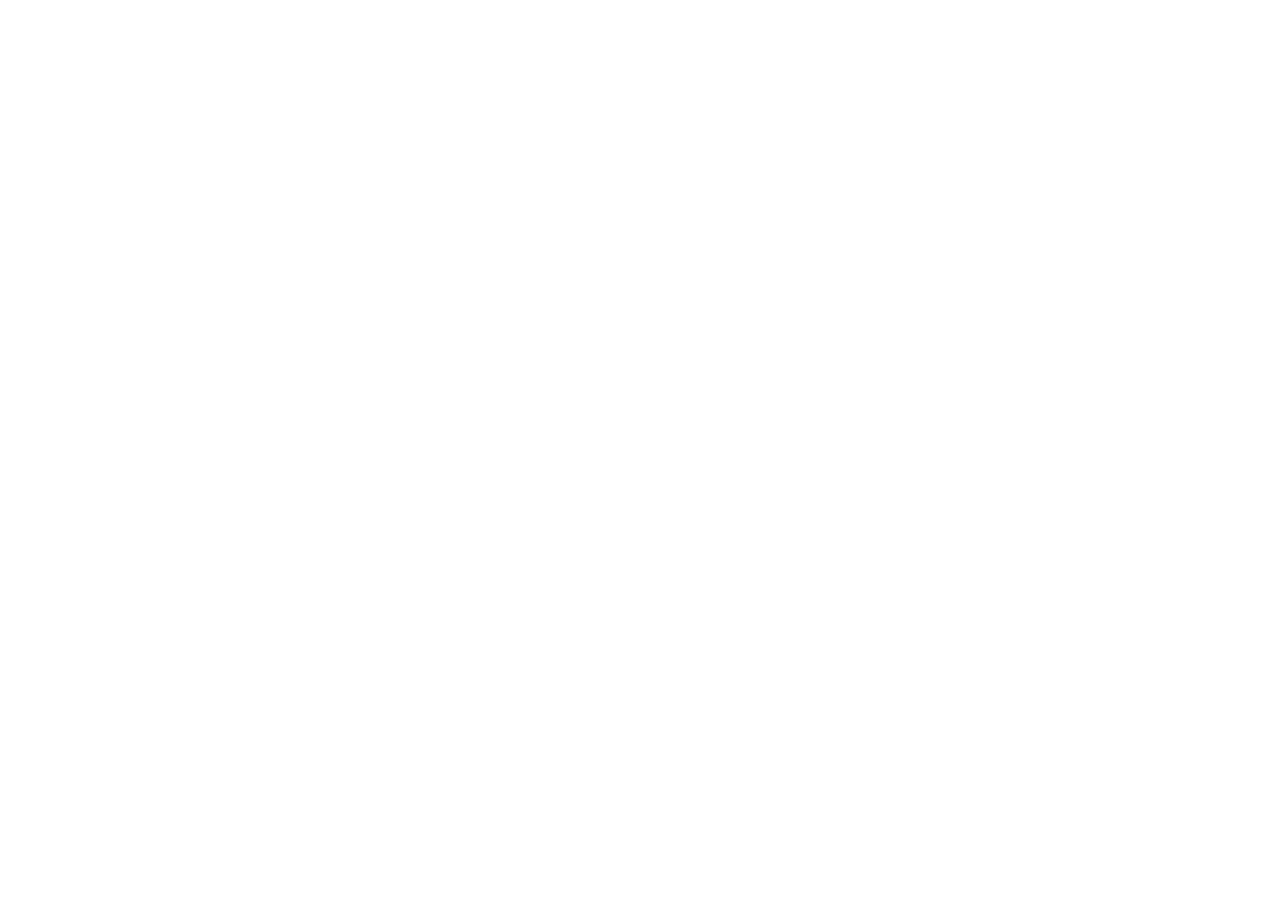
==== index.html @ b45d410f "Create pages and added commpnents" ====
<!DOCTYPE html>
<html lang="en">
<head>
    <meta charset="UTF-8">
    <meta http-equiv="X-UA-Compatible" content="IE-edge">
    <meta name="viewport" content="width=device-width, initial-scale=1.0">
    <title>Document</title>
</head>
<body>

 <script src="node_modules/bootstrap/dist/js/bootstrap.bundle.min.js"></script>
</body>
</html>
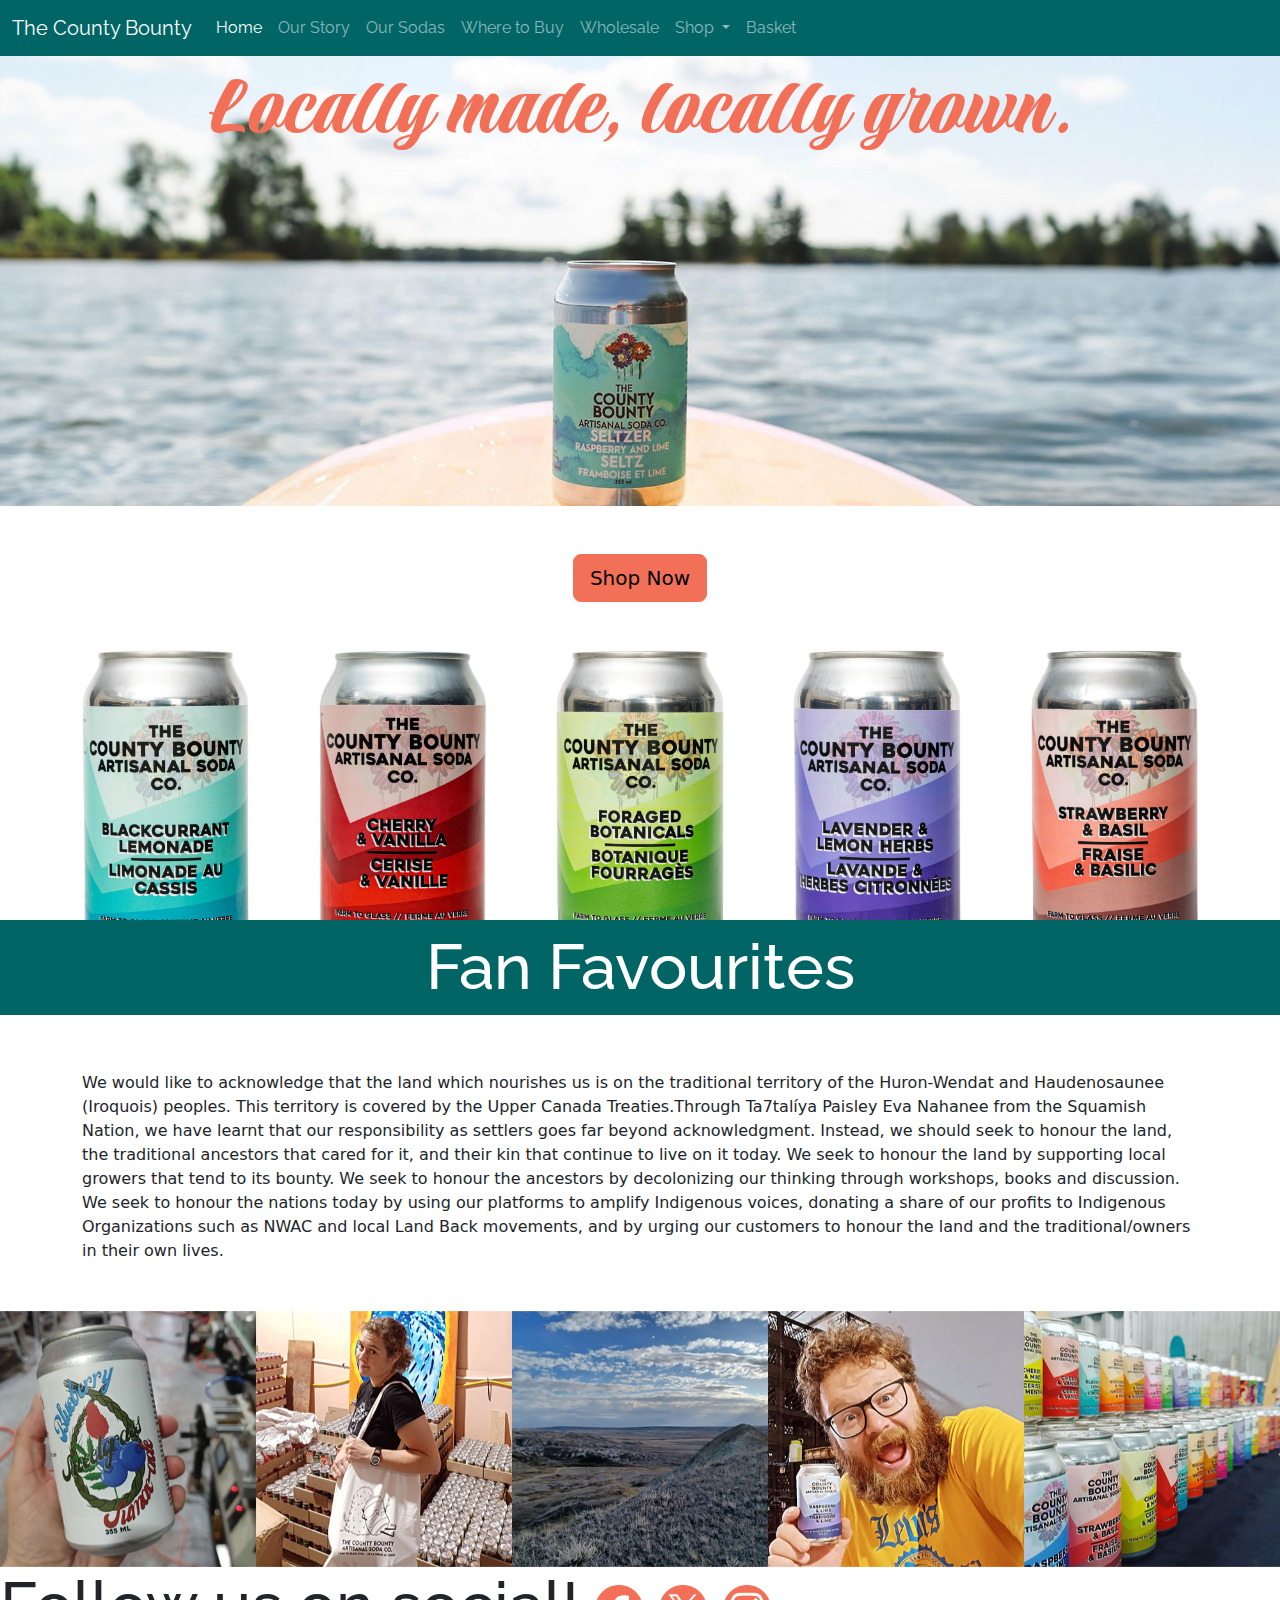
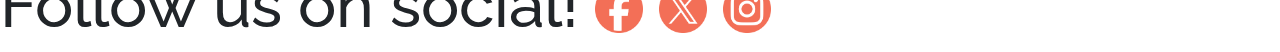
==== commit 68c36241: "Add favicon to all three pages" ====
--- a/index.html
+++ b/index.html
@@ -4,10 +4,111 @@
     <meta charset="UTF-8">
     <meta http-equiv="X-UA-Compatible" content="IE-edge">
     <meta name="viewport" content="width=device-width, initial-scale=1.0">
-    <title>Document</title>
+    <title>Home</title>
+    <link rel="stylesheet" href="css/custom.css">
+    <link rel="icon" type="image/x-icon" href="/images/favicon2.ico">
 </head>
 <body>
+    <header>
+        <nav class="navbar navbar-expand-lg bg-dark" data-bs-theme="dark">
+            <div class="container-fluid">
+              <a class="navbar-brand" href="index.html">
+                The County Bounty</a>
+              <button class="navbar-toggler" type="button" data-bs-toggle="collapse" data-bs-target="#navbarNavDropdown" aria-controls="navbarNavDropdown" aria-expanded="false" aria-label="Toggle navigation">
+                <span class="navbar-toggler-icon"></span>
+              </button>
+              <div class="collapse navbar-collapse" id="navbarNavDropdown">
+                <ul class="navbar-nav">
+                  <li class="nav-item">
+                    <a class="nav-link active" aria-current="page" href="index.html">Home</a>
+                  </li>
+                  <li class="nav-item">
+                    <a class="nav-link" href="our-story.html">Our Story</a>
+                  </li>
+                  <li class="nav-item">
+                    <a class="nav-link" href="#">Our Sodas</a>
+                  </li>
+                  <li class="nav-item">
+                    <a class="nav-link" href="where-to-buy.html">Where to Buy</a>
+                  </li>
+                  <li class="nav-item">
+                    <a class="nav-link" href="#">Wholesale</a>
+                  </li>
+                  <li class="nav-item dropdown">
+                    <a class="nav-link dropdown-toggle" href="#" role="button" data-bs-toggle="dropdown" aria-expanded="false">
+                      Shop
+                    </a>
+                    <ul class="dropdown-menu">
+                      <li><a class="dropdown-item" href="#">Shop</a></li>
+                      <li><a class="dropdown-item" href="#">Sodas</a></li>
+                      <li><a class="dropdown-item" href="#">Merch</a></li>
+                    </ul>
+                  </li>
+                  <li class="nav-item">
+                    <a class="nav-link" href="#">Basket</a>
+                  </li>
+                </ul>
+              </div>
+            </div>
+          </nav>
+    </header>
+    <main>
+        <section id="hero">
+            <div class="container">
+              <div class="d-flex justify-content-center align-items-start">
+                <!-- Change text to white and center align text -->
+                  <div class="text-end text-primary">
+                    <!-- Use a display class for font for the h1 -->
+                    <h1 class="script">Locally made,
+                        locally grown.
+                    </h1>
+                  </div>
+                </div>
+              </div>
+          </section>
 
+          <section>
+            <div class="shop-now">
+              <button type="button" class="btn btn-primary btn-lg">Shop Now</button>
+            </div>
+            
+            <div class="fan-faves">
+                <div class="soda-faves container">
+                    <a href="#"><img src="images/soda-b-l.png" alt="blackberry lemonade"></a>
+                    <a href="#"><img src="images/soda-c-v.png" alt="blackberry lemonade"></a>
+                    <a href="#"><img src="images/soda-f-b.png" alt="blackberry lemonade"></a>
+                    <a href="#"><img src="images/soda-l-l.png" alt="blackberry lemonade"></a>
+                    <a href="#"><img src="images/soda-s-b.png" alt="blackberry lemonade"></a>
+                 </div>
+                <h2>Fan Favourites</h2>
+            </div>
+          </section>
+
+          <section class="container" id="acknowledgment">
+            <p>We would like to acknowledge that the land which nourishes us is on the traditional territory of the Huron-Wendat and Haudenosaunee (Iroquois) peoples. This territory is covered by the Upper Canada Treaties.Through Ta7talíya Paisley Eva Nahanee from the Squamish Nation, we have learnt that our responsibility as settlers goes far beyond acknowledgment. Instead, we should seek to honour the land, the traditional ancestors that cared for it, and their kin that continue to live on it today. We seek to honour the land by supporting local growers that tend to its bounty. We seek to honour the ancestors by decolonizing our thinking through workshops, books and discussion. We seek to honour the nations today by using our platforms to amplify Indigenous voices, donating a share of our profits to Indigenous Organizations such as NWAC and local Land Back movements, and by urging our customers to honour the land and the traditional/owners in their own lives. </p>
+          </section>
+
+          <section>
+            <div id="carouselExampleSlidesOnly" class="carousel slide" data-bs-ride="carousel">
+                <div class="carousel-inner">
+                    <div class="carousel-item active">
+                    <img src="images/socialfull.jpg" class="d-block w-100" alt="...">
+                    </div>
+                    <div class="carousel-item">
+                    <img src="images/socialfull.jpg" class="d-block w-100" alt="...">
+                    </div>
+                </div>
+            </div>
+            <div class="follow">
+                <h2>
+                Follow us on social!
+                </h2>
+                <a href="https://www.facebook.com/profile.php?id=100064626432120" target="_blank" rel="noopener noreferrer"><img src="images/facebooklogo.png" alt="facebook"></a>
+                <a href="https://twitter.com/thecountybounty" target="_blank" rel="noopener noreferrer"><img src="images/xlogo.png" alt="x"></a>
+                <a href="https://www.instagram.com/thecountybounty/" target="_blank" rel="noopener noreferrer"><img src="images/instalogo.png" alt="instagram"></a>
+            </div>
+
+    </main>
  <script src="node_modules/bootstrap/dist/js/bootstrap.bundle.min.js"></script>
 </body>
 </html>--- a/css/custom.css
+++ b/css/custom.css
@@ -0,0 +1,11995 @@
+@charset "UTF-8";
+@import url("https://fonts.googleapis.com/css2?family=Praise&family=Raleway:ital,wght@0,400;0,700;1,400&family=Source+Sans+3&display=swap");
+.script {
+  font-family: "praise", sans-serif;
+}
+
+/*!
+ * Bootstrap  v5.3.2 (https://getbootstrap.com/)
+ * Copyright 2011-2023 The Bootstrap Authors
+ * Licensed under MIT (https://github.com/twbs/bootstrap/blob/main/LICENSE)
+ */
+:root,
+[data-bs-theme=light] {
+  --bs-blue: #0d6efd;
+  --bs-indigo: #6610f2;
+  --bs-purple: #6f42c1;
+  --bs-pink: #d63384;
+  --bs-red: #dc3545;
+  --bs-orange: #fd7e14;
+  --bs-yellow: #ffc107;
+  --bs-green: #198754;
+  --bs-teal: #20c997;
+  --bs-cyan: #0dcaf0;
+  --bs-black: #000;
+  --bs-white: #fff;
+  --bs-gray: #6c757d;
+  --bs-gray-dark: #343a40;
+  --bs-gray-100: #f8f9fa;
+  --bs-gray-200: #e9ecef;
+  --bs-gray-300: #dee2e6;
+  --bs-gray-400: #ced4da;
+  --bs-gray-500: #adb5bd;
+  --bs-gray-600: #6c757d;
+  --bs-gray-700: #495057;
+  --bs-gray-800: #343a40;
+  --bs-gray-900: #212529;
+  --bs-primary: #F27057;
+  --bs-secondary: #F27057;
+  --bs-success: #A4D882;
+  --bs-info: #59C1EF;
+  --bs-warning: #FFF689;
+  --bs-danger: #E5446D;
+  --bs-light: #ffffff;
+  --bs-dark: #016566;
+  --bs-primary-rgb: 242, 112, 87;
+  --bs-secondary-rgb: 242, 112, 87;
+  --bs-success-rgb: 164, 216, 130;
+  --bs-info-rgb: 89, 193, 239;
+  --bs-warning-rgb: 255, 246, 137;
+  --bs-danger-rgb: 229, 68, 109;
+  --bs-light-rgb: 255, 255, 255;
+  --bs-dark-rgb: 1, 101, 102;
+  --bs-primary-text-emphasis: #612d23;
+  --bs-secondary-text-emphasis: #612d23;
+  --bs-success-text-emphasis: #425634;
+  --bs-info-text-emphasis: #244d60;
+  --bs-warning-text-emphasis: #666237;
+  --bs-danger-text-emphasis: #5c1b2c;
+  --bs-light-text-emphasis: #495057;
+  --bs-dark-text-emphasis: #495057;
+  --bs-primary-bg-subtle: #fce2dd;
+  --bs-secondary-bg-subtle: #fce2dd;
+  --bs-success-bg-subtle: #edf7e6;
+  --bs-info-bg-subtle: #def3fc;
+  --bs-warning-bg-subtle: #fffde7;
+  --bs-danger-bg-subtle: #fadae2;
+  --bs-light-bg-subtle: #fcfcfd;
+  --bs-dark-bg-subtle: #ced4da;
+  --bs-primary-border-subtle: #fac6bc;
+  --bs-secondary-border-subtle: #fac6bc;
+  --bs-success-border-subtle: #dbefcd;
+  --bs-info-border-subtle: #bde6f9;
+  --bs-warning-border-subtle: #fffbd0;
+  --bs-danger-border-subtle: #f5b4c5;
+  --bs-light-border-subtle: #e9ecef;
+  --bs-dark-border-subtle: #adb5bd;
+  --bs-white-rgb: 255, 255, 255;
+  --bs-black-rgb: 0, 0, 0;
+  --bs-font-sans-serif: system-ui, -apple-system, "Segoe UI", Roboto, "Helvetica Neue", "Noto Sans", "Liberation Sans", Arial, sans-serif, "Apple Color Emoji", "Segoe UI Emoji", "Segoe UI Symbol", "Noto Color Emoji";
+  --bs-font-monospace: SFMono-Regular, Menlo, Monaco, Consolas, "Liberation Mono", "Courier New", monospace;
+  --bs-gradient: linear-gradient(180deg, rgba(255, 255, 255, 0.15), rgba(255, 255, 255, 0));
+  --bs-body-font-family: var(--bs-font-sans-serif);
+  --bs-body-font-size: 1rem;
+  --bs-body-font-weight: 400;
+  --bs-body-line-height: 1.5;
+  --bs-body-color: #212529;
+  --bs-body-color-rgb: 33, 37, 41;
+  --bs-body-bg: #fff;
+  --bs-body-bg-rgb: 255, 255, 255;
+  --bs-emphasis-color: #000;
+  --bs-emphasis-color-rgb: 0, 0, 0;
+  --bs-secondary-color: rgba(33, 37, 41, 0.75);
+  --bs-secondary-color-rgb: 33, 37, 41;
+  --bs-secondary-bg: #e9ecef;
+  --bs-secondary-bg-rgb: 233, 236, 239;
+  --bs-tertiary-color: rgba(33, 37, 41, 0.5);
+  --bs-tertiary-color-rgb: 33, 37, 41;
+  --bs-tertiary-bg: #f8f9fa;
+  --bs-tertiary-bg-rgb: 248, 249, 250;
+  --bs-heading-color: inherit;
+  --bs-link-color: #F27057;
+  --bs-link-color-rgb: 242, 112, 87;
+  --bs-link-decoration: underline;
+  --bs-link-hover-color: #c25a46;
+  --bs-link-hover-color-rgb: 194, 90, 70;
+  --bs-code-color: #d63384;
+  --bs-highlight-color: #212529;
+  --bs-highlight-bg: #fff3cd;
+  --bs-border-width: 1px;
+  --bs-border-style: solid;
+  --bs-border-color: #dee2e6;
+  --bs-border-color-translucent: rgba(0, 0, 0, 0.175);
+  --bs-border-radius: 0.375rem;
+  --bs-border-radius-sm: 0.25rem;
+  --bs-border-radius-lg: 0.5rem;
+  --bs-border-radius-xl: 1rem;
+  --bs-border-radius-xxl: 2rem;
+  --bs-border-radius-2xl: var(--bs-border-radius-xxl);
+  --bs-border-radius-pill: 50rem;
+  --bs-box-shadow: 0 0.5rem 1rem rgba(0, 0, 0, 0.15);
+  --bs-box-shadow-sm: 0 0.125rem 0.25rem rgba(0, 0, 0, 0.075);
+  --bs-box-shadow-lg: 0 1rem 3rem rgba(0, 0, 0, 0.175);
+  --bs-box-shadow-inset: inset 0 1px 2px rgba(0, 0, 0, 0.075);
+  --bs-focus-ring-width: 0.25rem;
+  --bs-focus-ring-opacity: 0.25;
+  --bs-focus-ring-color: rgba(242, 112, 87, 0.25);
+  --bs-form-valid-color: #A4D882;
+  --bs-form-valid-border-color: #A4D882;
+  --bs-form-invalid-color: #E5446D;
+  --bs-form-invalid-border-color: #E5446D;
+}
+
+[data-bs-theme=dark] {
+  color-scheme: dark;
+  --bs-body-color: #dee2e6;
+  --bs-body-color-rgb: 222, 226, 230;
+  --bs-body-bg: #212529;
+  --bs-body-bg-rgb: 33, 37, 41;
+  --bs-emphasis-color: #fff;
+  --bs-emphasis-color-rgb: 255, 255, 255;
+  --bs-secondary-color: rgba(222, 226, 230, 0.75);
+  --bs-secondary-color-rgb: 222, 226, 230;
+  --bs-secondary-bg: #343a40;
+  --bs-secondary-bg-rgb: 52, 58, 64;
+  --bs-tertiary-color: rgba(222, 226, 230, 0.5);
+  --bs-tertiary-color-rgb: 222, 226, 230;
+  --bs-tertiary-bg: #2b3035;
+  --bs-tertiary-bg-rgb: 43, 48, 53;
+  --bs-primary-text-emphasis: #f7a99a;
+  --bs-secondary-text-emphasis: #f7a99a;
+  --bs-success-text-emphasis: #c8e8b4;
+  --bs-info-text-emphasis: #9bdaf5;
+  --bs-warning-text-emphasis: #fffab8;
+  --bs-danger-text-emphasis: #ef8fa7;
+  --bs-light-text-emphasis: #f8f9fa;
+  --bs-dark-text-emphasis: #dee2e6;
+  --bs-primary-bg-subtle: #301611;
+  --bs-secondary-bg-subtle: #301611;
+  --bs-success-bg-subtle: #212b1a;
+  --bs-info-bg-subtle: #122730;
+  --bs-warning-bg-subtle: #33311b;
+  --bs-danger-bg-subtle: #2e0e16;
+  --bs-light-bg-subtle: #343a40;
+  --bs-dark-bg-subtle: #1a1d20;
+  --bs-primary-border-subtle: #914334;
+  --bs-secondary-border-subtle: #914334;
+  --bs-success-border-subtle: #62824e;
+  --bs-info-border-subtle: #35748f;
+  --bs-warning-border-subtle: #999452;
+  --bs-danger-border-subtle: #892941;
+  --bs-light-border-subtle: #495057;
+  --bs-dark-border-subtle: #343a40;
+  --bs-heading-color: inherit;
+  --bs-link-color: #f7a99a;
+  --bs-link-hover-color: #f9baae;
+  --bs-link-color-rgb: 247, 169, 154;
+  --bs-link-hover-color-rgb: 249, 186, 174;
+  --bs-code-color: #e685b5;
+  --bs-highlight-color: #dee2e6;
+  --bs-highlight-bg: #664d03;
+  --bs-border-color: #495057;
+  --bs-border-color-translucent: rgba(255, 255, 255, 0.15);
+  --bs-form-valid-color: #75b798;
+  --bs-form-valid-border-color: #75b798;
+  --bs-form-invalid-color: #ea868f;
+  --bs-form-invalid-border-color: #ea868f;
+}
+
+*,
+*::before,
+*::after {
+  box-sizing: border-box;
+}
+
+@media (prefers-reduced-motion: no-preference) {
+  :root {
+    scroll-behavior: smooth;
+  }
+}
+
+body {
+  margin: 0;
+  font-family: var(--bs-body-font-family);
+  font-size: var(--bs-body-font-size);
+  font-weight: var(--bs-body-font-weight);
+  line-height: var(--bs-body-line-height);
+  color: var(--bs-body-color);
+  text-align: var(--bs-body-text-align);
+  background-color: var(--bs-body-bg);
+  -webkit-text-size-adjust: 100%;
+  -webkit-tap-highlight-color: rgba(0, 0, 0, 0);
+}
+
+hr {
+  margin: 1rem 0;
+  color: inherit;
+  border: 0;
+  border-top: var(--bs-border-width) solid;
+  opacity: 0.25;
+}
+
+h6, .h6, h5, .h5, h4, .h4, h3, .h3, h2, .h2, h1, .h1 {
+  margin-top: 0;
+  margin-bottom: 0.5rem;
+  font-family: "raleway", sans-serif;
+  font-weight: 500;
+  line-height: 1.2;
+  color: var(--bs-heading-color);
+}
+
+h1, .h1 {
+  font-size: calc(1.6903rem + 5.2836vw);
+}
+@media (min-width: 1200px) {
+  h1, .h1 {
+    font-size: 5.653rem;
+  }
+}
+
+h2, .h2 {
+  font-size: calc(1.5248rem + 3.2976vw);
+}
+@media (min-width: 1200px) {
+  h2, .h2 {
+    font-size: 3.998rem;
+  }
+}
+
+h3, .h3 {
+  font-size: calc(1.4077rem + 1.8924vw);
+}
+@media (min-width: 1200px) {
+  h3, .h3 {
+    font-size: 2.827rem;
+  }
+}
+
+h4, .h4 {
+  font-size: calc(1.3249rem + 0.8988vw);
+}
+@media (min-width: 1200px) {
+  h4, .h4 {
+    font-size: 1.999rem;
+  }
+}
+
+h5, .h5 {
+  font-size: calc(1.2664rem + 0.1968vw);
+}
+@media (min-width: 1200px) {
+  h5, .h5 {
+    font-size: 1.414rem;
+  }
+}
+
+h6, .h6 {
+  font-size: 1rem;
+}
+
+p {
+  margin-top: 0;
+  margin-bottom: 1rem;
+}
+
+abbr[title] {
+  text-decoration: underline dotted;
+  cursor: help;
+  text-decoration-skip-ink: none;
+}
+
+address {
+  margin-bottom: 1rem;
+  font-style: normal;
+  line-height: inherit;
+}
+
+ol,
+ul {
+  padding-left: 2rem;
+}
+
+ol,
+ul,
+dl {
+  margin-top: 0;
+  margin-bottom: 1rem;
+}
+
+ol ol,
+ul ul,
+ol ul,
+ul ol {
+  margin-bottom: 0;
+}
+
+dt {
+  font-weight: 700;
+}
+
+dd {
+  margin-bottom: 0.5rem;
+  margin-left: 0;
+}
+
+blockquote {
+  margin: 0 0 1rem;
+}
+
+b,
+strong {
+  font-weight: bolder;
+}
+
+small, .small {
+  font-size: 0.875em;
+}
+
+mark, .mark {
+  padding: 0.1875em;
+  color: var(--bs-highlight-color);
+  background-color: var(--bs-highlight-bg);
+}
+
+sub,
+sup {
+  position: relative;
+  font-size: 0.75em;
+  line-height: 0;
+  vertical-align: baseline;
+}
+
+sub {
+  bottom: -0.25em;
+}
+
+sup {
+  top: -0.5em;
+}
+
+a {
+  color: rgba(var(--bs-link-color-rgb), var(--bs-link-opacity, 1));
+  text-decoration: underline;
+}
+a:hover {
+  --bs-link-color-rgb: var(--bs-link-hover-color-rgb);
+}
+
+a:not([href]):not([class]), a:not([href]):not([class]):hover {
+  color: inherit;
+  text-decoration: none;
+}
+
+pre,
+code,
+kbd,
+samp {
+  font-family: var(--bs-font-monospace);
+  font-size: 1em;
+}
+
+pre {
+  display: block;
+  margin-top: 0;
+  margin-bottom: 1rem;
+  overflow: auto;
+  font-size: 0.875em;
+}
+pre code {
+  font-size: inherit;
+  color: inherit;
+  word-break: normal;
+}
+
+code {
+  font-size: 0.875em;
+  color: var(--bs-code-color);
+  word-wrap: break-word;
+}
+a > code {
+  color: inherit;
+}
+
+kbd {
+  padding: 0.1875rem 0.375rem;
+  font-size: 0.875em;
+  color: var(--bs-body-bg);
+  background-color: var(--bs-body-color);
+  border-radius: 0.25rem;
+}
+kbd kbd {
+  padding: 0;
+  font-size: 1em;
+}
+
+figure {
+  margin: 0 0 1rem;
+}
+
+img,
+svg {
+  vertical-align: middle;
+}
+
+table {
+  caption-side: bottom;
+  border-collapse: collapse;
+}
+
+caption {
+  padding-top: 0.5rem;
+  padding-bottom: 0.5rem;
+  color: var(--bs-secondary-color);
+  text-align: left;
+}
+
+th {
+  text-align: inherit;
+  text-align: -webkit-match-parent;
+}
+
+thead,
+tbody,
+tfoot,
+tr,
+td,
+th {
+  border-color: inherit;
+  border-style: solid;
+  border-width: 0;
+}
+
+label {
+  display: inline-block;
+}
+
+button {
+  border-radius: 0;
+}
+
+button:focus:not(:focus-visible) {
+  outline: 0;
+}
+
+input,
+button,
+select,
+optgroup,
+textarea {
+  margin: 0;
+  font-family: inherit;
+  font-size: inherit;
+  line-height: inherit;
+}
+
+button,
+select {
+  text-transform: none;
+}
+
+[role=button] {
+  cursor: pointer;
+}
+
+select {
+  word-wrap: normal;
+}
+select:disabled {
+  opacity: 1;
+}
+
+[list]:not([type=date]):not([type=datetime-local]):not([type=month]):not([type=week]):not([type=time])::-webkit-calendar-picker-indicator {
+  display: none !important;
+}
+
+button,
+[type=button],
+[type=reset],
+[type=submit] {
+  -webkit-appearance: button;
+}
+button:not(:disabled),
+[type=button]:not(:disabled),
+[type=reset]:not(:disabled),
+[type=submit]:not(:disabled) {
+  cursor: pointer;
+}
+
+::-moz-focus-inner {
+  padding: 0;
+  border-style: none;
+}
+
+textarea {
+  resize: vertical;
+}
+
+fieldset {
+  min-width: 0;
+  padding: 0;
+  margin: 0;
+  border: 0;
+}
+
+legend {
+  float: left;
+  width: 100%;
+  padding: 0;
+  margin-bottom: 0.5rem;
+  font-size: calc(1.275rem + 0.3vw);
+  line-height: inherit;
+}
+@media (min-width: 1200px) {
+  legend {
+    font-size: 1.5rem;
+  }
+}
+legend + * {
+  clear: left;
+}
+
+::-webkit-datetime-edit-fields-wrapper,
+::-webkit-datetime-edit-text,
+::-webkit-datetime-edit-minute,
+::-webkit-datetime-edit-hour-field,
+::-webkit-datetime-edit-day-field,
+::-webkit-datetime-edit-month-field,
+::-webkit-datetime-edit-year-field {
+  padding: 0;
+}
+
+::-webkit-inner-spin-button {
+  height: auto;
+}
+
+[type=search] {
+  -webkit-appearance: textfield;
+  outline-offset: -2px;
+}
+
+/* rtl:raw:
+[type="tel"],
+[type="url"],
+[type="email"],
+[type="number"] {
+  direction: ltr;
+}
+*/
+::-webkit-search-decoration {
+  -webkit-appearance: none;
+}
+
+::-webkit-color-swatch-wrapper {
+  padding: 0;
+}
+
+::file-selector-button {
+  font: inherit;
+  -webkit-appearance: button;
+}
+
+output {
+  display: inline-block;
+}
+
+iframe {
+  border: 0;
+}
+
+summary {
+  display: list-item;
+  cursor: pointer;
+}
+
+progress {
+  vertical-align: baseline;
+}
+
+[hidden] {
+  display: none !important;
+}
+
+.lead {
+  font-size: 1.25rem;
+  font-weight: 300;
+}
+
+.display-1 {
+  font-size: calc(1.625rem + 4.5vw);
+  font-weight: 300;
+  line-height: 1.2;
+}
+@media (min-width: 1200px) {
+  .display-1 {
+    font-size: 5rem;
+  }
+}
+
+.display-2 {
+  font-size: calc(1.575rem + 3.9vw);
+  font-weight: 300;
+  line-height: 1.2;
+}
+@media (min-width: 1200px) {
+  .display-2 {
+    font-size: 4.5rem;
+  }
+}
+
+.display-3 {
+  font-size: calc(1.525rem + 3.3vw);
+  font-weight: 300;
+  line-height: 1.2;
+}
+@media (min-width: 1200px) {
+  .display-3 {
+    font-size: 4rem;
+  }
+}
+
+.display-4 {
+  font-size: calc(1.475rem + 2.7vw);
+  font-weight: 300;
+  line-height: 1.2;
+}
+@media (min-width: 1200px) {
+  .display-4 {
+    font-size: 3.5rem;
+  }
+}
+
+.display-5 {
+  font-size: calc(1.425rem + 2.1vw);
+  font-weight: 300;
+  line-height: 1.2;
+}
+@media (min-width: 1200px) {
+  .display-5 {
+    font-size: 3rem;
+  }
+}
+
+.display-6 {
+  font-size: calc(1.375rem + 1.5vw);
+  font-weight: 300;
+  line-height: 1.2;
+}
+@media (min-width: 1200px) {
+  .display-6 {
+    font-size: 2.5rem;
+  }
+}
+
+.list-unstyled {
+  padding-left: 0;
+  list-style: none;
+}
+
+.list-inline {
+  padding-left: 0;
+  list-style: none;
+}
+
+.list-inline-item {
+  display: inline-block;
+}
+.list-inline-item:not(:last-child) {
+  margin-right: 0.5rem;
+}
+
+.initialism {
+  font-size: 0.875em;
+  text-transform: uppercase;
+}
+
+.blockquote {
+  margin-bottom: 1rem;
+  font-size: 1.25rem;
+}
+.blockquote > :last-child {
+  margin-bottom: 0;
+}
+
+.blockquote-footer {
+  margin-top: -1rem;
+  margin-bottom: 1rem;
+  font-size: 0.875em;
+  color: #6c757d;
+}
+.blockquote-footer::before {
+  content: "— ";
+}
+
+.img-fluid {
+  max-width: 100%;
+  height: auto;
+}
+
+.img-thumbnail {
+  padding: 0.25rem;
+  background-color: var(--bs-body-bg);
+  border: var(--bs-border-width) solid var(--bs-border-color);
+  border-radius: var(--bs-border-radius);
+  max-width: 100%;
+  height: auto;
+}
+
+.figure {
+  display: inline-block;
+}
+
+.figure-img {
+  margin-bottom: 0.5rem;
+  line-height: 1;
+}
+
+.figure-caption {
+  font-size: 0.875em;
+  color: var(--bs-secondary-color);
+}
+
+.container,
+.container-fluid,
+.container-xxl,
+.container-xl,
+.container-lg,
+.container-md,
+.container-sm {
+  --bs-gutter-x: 1.5rem;
+  --bs-gutter-y: 0;
+  width: 100%;
+  padding-right: calc(var(--bs-gutter-x) * 0.5);
+  padding-left: calc(var(--bs-gutter-x) * 0.5);
+  margin-right: auto;
+  margin-left: auto;
+}
+
+@media (min-width: 576px) {
+  .container-sm, .container {
+    max-width: 540px;
+  }
+}
+@media (min-width: 768px) {
+  .container-md, .container-sm, .container {
+    max-width: 720px;
+  }
+}
+@media (min-width: 992px) {
+  .container-lg, .container-md, .container-sm, .container {
+    max-width: 960px;
+  }
+}
+@media (min-width: 1200px) {
+  .container-xl, .container-lg, .container-md, .container-sm, .container {
+    max-width: 1140px;
+  }
+}
+@media (min-width: 1400px) {
+  .container-xxl, .container-xl, .container-lg, .container-md, .container-sm, .container {
+    max-width: 1320px;
+  }
+}
+:root {
+  --bs-breakpoint-xs: 0;
+  --bs-breakpoint-sm: 576px;
+  --bs-breakpoint-md: 768px;
+  --bs-breakpoint-lg: 992px;
+  --bs-breakpoint-xl: 1200px;
+  --bs-breakpoint-xxl: 1400px;
+}
+
+.row {
+  --bs-gutter-x: 1.5rem;
+  --bs-gutter-y: 0;
+  display: flex;
+  flex-wrap: wrap;
+  margin-top: calc(-1 * var(--bs-gutter-y));
+  margin-right: calc(-0.5 * var(--bs-gutter-x));
+  margin-left: calc(-0.5 * var(--bs-gutter-x));
+}
+.row > * {
+  flex-shrink: 0;
+  width: 100%;
+  max-width: 100%;
+  padding-right: calc(var(--bs-gutter-x) * 0.5);
+  padding-left: calc(var(--bs-gutter-x) * 0.5);
+  margin-top: var(--bs-gutter-y);
+}
+
+.col {
+  flex: 1 0 0%;
+}
+
+.row-cols-auto > * {
+  flex: 0 0 auto;
+  width: auto;
+}
+
+.row-cols-1 > * {
+  flex: 0 0 auto;
+  width: 100%;
+}
+
+.row-cols-2 > * {
+  flex: 0 0 auto;
+  width: 50%;
+}
+
+.row-cols-3 > * {
+  flex: 0 0 auto;
+  width: 33.33333333%;
+}
+
+.row-cols-4 > * {
+  flex: 0 0 auto;
+  width: 25%;
+}
+
+.row-cols-5 > * {
+  flex: 0 0 auto;
+  width: 20%;
+}
+
+.row-cols-6 > * {
+  flex: 0 0 auto;
+  width: 16.66666667%;
+}
+
+.col-auto {
+  flex: 0 0 auto;
+  width: auto;
+}
+
+.col-1 {
+  flex: 0 0 auto;
+  width: 8.33333333%;
+}
+
+.col-2 {
+  flex: 0 0 auto;
+  width: 16.66666667%;
+}
+
+.col-3 {
+  flex: 0 0 auto;
+  width: 25%;
+}
+
+.col-4 {
+  flex: 0 0 auto;
+  width: 33.33333333%;
+}
+
+.col-5 {
+  flex: 0 0 auto;
+  width: 41.66666667%;
+}
+
+.col-6 {
+  flex: 0 0 auto;
+  width: 50%;
+}
+
+.col-7 {
+  flex: 0 0 auto;
+  width: 58.33333333%;
+}
+
+.col-8 {
+  flex: 0 0 auto;
+  width: 66.66666667%;
+}
+
+.col-9 {
+  flex: 0 0 auto;
+  width: 75%;
+}
+
+.col-10 {
+  flex: 0 0 auto;
+  width: 83.33333333%;
+}
+
+.col-11 {
+  flex: 0 0 auto;
+  width: 91.66666667%;
+}
+
+.col-12 {
+  flex: 0 0 auto;
+  width: 100%;
+}
+
+.offset-1 {
+  margin-left: 8.33333333%;
+}
+
+.offset-2 {
+  margin-left: 16.66666667%;
+}
+
+.offset-3 {
+  margin-left: 25%;
+}
+
+.offset-4 {
+  margin-left: 33.33333333%;
+}
+
+.offset-5 {
+  margin-left: 41.66666667%;
+}
+
+.offset-6 {
+  margin-left: 50%;
+}
+
+.offset-7 {
+  margin-left: 58.33333333%;
+}
+
+.offset-8 {
+  margin-left: 66.66666667%;
+}
+
+.offset-9 {
+  margin-left: 75%;
+}
+
+.offset-10 {
+  margin-left: 83.33333333%;
+}
+
+.offset-11 {
+  margin-left: 91.66666667%;
+}
+
+.g-0,
+.gx-0 {
+  --bs-gutter-x: 0;
+}
+
+.g-0,
+.gy-0 {
+  --bs-gutter-y: 0;
+}
+
+.g-1,
+.gx-1 {
+  --bs-gutter-x: 0.25rem;
+}
+
+.g-1,
+.gy-1 {
+  --bs-gutter-y: 0.25rem;
+}
+
+.g-2,
+.gx-2 {
+  --bs-gutter-x: 0.5rem;
+}
+
+.g-2,
+.gy-2 {
+  --bs-gutter-y: 0.5rem;
+}
+
+.g-3,
+.gx-3 {
+  --bs-gutter-x: 1rem;
+}
+
+.g-3,
+.gy-3 {
+  --bs-gutter-y: 1rem;
+}
+
+.g-4,
+.gx-4 {
+  --bs-gutter-x: 1.5rem;
+}
+
+.g-4,
+.gy-4 {
+  --bs-gutter-y: 1.5rem;
+}
+
+.g-5,
+.gx-5 {
+  --bs-gutter-x: 3rem;
+}
+
+.g-5,
+.gy-5 {
+  --bs-gutter-y: 3rem;
+}
+
+@media (min-width: 576px) {
+  .col-sm {
+    flex: 1 0 0%;
+  }
+  .row-cols-sm-auto > * {
+    flex: 0 0 auto;
+    width: auto;
+  }
+  .row-cols-sm-1 > * {
+    flex: 0 0 auto;
+    width: 100%;
+  }
+  .row-cols-sm-2 > * {
+    flex: 0 0 auto;
+    width: 50%;
+  }
+  .row-cols-sm-3 > * {
+    flex: 0 0 auto;
+    width: 33.33333333%;
+  }
+  .row-cols-sm-4 > * {
+    flex: 0 0 auto;
+    width: 25%;
+  }
+  .row-cols-sm-5 > * {
+    flex: 0 0 auto;
+    width: 20%;
+  }
+  .row-cols-sm-6 > * {
+    flex: 0 0 auto;
+    width: 16.66666667%;
+  }
+  .col-sm-auto {
+    flex: 0 0 auto;
+    width: auto;
+  }
+  .col-sm-1 {
+    flex: 0 0 auto;
+    width: 8.33333333%;
+  }
+  .col-sm-2 {
+    flex: 0 0 auto;
+    width: 16.66666667%;
+  }
+  .col-sm-3 {
+    flex: 0 0 auto;
+    width: 25%;
+  }
+  .col-sm-4 {
+    flex: 0 0 auto;
+    width: 33.33333333%;
+  }
+  .col-sm-5 {
+    flex: 0 0 auto;
+    width: 41.66666667%;
+  }
+  .col-sm-6 {
+    flex: 0 0 auto;
+    width: 50%;
+  }
+  .col-sm-7 {
+    flex: 0 0 auto;
+    width: 58.33333333%;
+  }
+  .col-sm-8 {
+    flex: 0 0 auto;
+    width: 66.66666667%;
+  }
+  .col-sm-9 {
+    flex: 0 0 auto;
+    width: 75%;
+  }
+  .col-sm-10 {
+    flex: 0 0 auto;
+    width: 83.33333333%;
+  }
+  .col-sm-11 {
+    flex: 0 0 auto;
+    width: 91.66666667%;
+  }
+  .col-sm-12 {
+    flex: 0 0 auto;
+    width: 100%;
+  }
+  .offset-sm-0 {
+    margin-left: 0;
+  }
+  .offset-sm-1 {
+    margin-left: 8.33333333%;
+  }
+  .offset-sm-2 {
+    margin-left: 16.66666667%;
+  }
+  .offset-sm-3 {
+    margin-left: 25%;
+  }
+  .offset-sm-4 {
+    margin-left: 33.33333333%;
+  }
+  .offset-sm-5 {
+    margin-left: 41.66666667%;
+  }
+  .offset-sm-6 {
+    margin-left: 50%;
+  }
+  .offset-sm-7 {
+    margin-left: 58.33333333%;
+  }
+  .offset-sm-8 {
+    margin-left: 66.66666667%;
+  }
+  .offset-sm-9 {
+    margin-left: 75%;
+  }
+  .offset-sm-10 {
+    margin-left: 83.33333333%;
+  }
+  .offset-sm-11 {
+    margin-left: 91.66666667%;
+  }
+  .g-sm-0,
+  .gx-sm-0 {
+    --bs-gutter-x: 0;
+  }
+  .g-sm-0,
+  .gy-sm-0 {
+    --bs-gutter-y: 0;
+  }
+  .g-sm-1,
+  .gx-sm-1 {
+    --bs-gutter-x: 0.25rem;
+  }
+  .g-sm-1,
+  .gy-sm-1 {
+    --bs-gutter-y: 0.25rem;
+  }
+  .g-sm-2,
+  .gx-sm-2 {
+    --bs-gutter-x: 0.5rem;
+  }
+  .g-sm-2,
+  .gy-sm-2 {
+    --bs-gutter-y: 0.5rem;
+  }
+  .g-sm-3,
+  .gx-sm-3 {
+    --bs-gutter-x: 1rem;
+  }
+  .g-sm-3,
+  .gy-sm-3 {
+    --bs-gutter-y: 1rem;
+  }
+  .g-sm-4,
+  .gx-sm-4 {
+    --bs-gutter-x: 1.5rem;
+  }
+  .g-sm-4,
+  .gy-sm-4 {
+    --bs-gutter-y: 1.5rem;
+  }
+  .g-sm-5,
+  .gx-sm-5 {
+    --bs-gutter-x: 3rem;
+  }
+  .g-sm-5,
+  .gy-sm-5 {
+    --bs-gutter-y: 3rem;
+  }
+}
+@media (min-width: 768px) {
+  .col-md {
+    flex: 1 0 0%;
+  }
+  .row-cols-md-auto > * {
+    flex: 0 0 auto;
+    width: auto;
+  }
+  .row-cols-md-1 > * {
+    flex: 0 0 auto;
+    width: 100%;
+  }
+  .row-cols-md-2 > * {
+    flex: 0 0 auto;
+    width: 50%;
+  }
+  .row-cols-md-3 > * {
+    flex: 0 0 auto;
+    width: 33.33333333%;
+  }
+  .row-cols-md-4 > * {
+    flex: 0 0 auto;
+    width: 25%;
+  }
+  .row-cols-md-5 > * {
+    flex: 0 0 auto;
+    width: 20%;
+  }
+  .row-cols-md-6 > * {
+    flex: 0 0 auto;
+    width: 16.66666667%;
+  }
+  .col-md-auto {
+    flex: 0 0 auto;
+    width: auto;
+  }
+  .col-md-1 {
+    flex: 0 0 auto;
+    width: 8.33333333%;
+  }
+  .col-md-2 {
+    flex: 0 0 auto;
+    width: 16.66666667%;
+  }
+  .col-md-3 {
+    flex: 0 0 auto;
+    width: 25%;
+  }
+  .col-md-4 {
+    flex: 0 0 auto;
+    width: 33.33333333%;
+  }
+  .col-md-5 {
+    flex: 0 0 auto;
+    width: 41.66666667%;
+  }
+  .col-md-6 {
+    flex: 0 0 auto;
+    width: 50%;
+  }
+  .col-md-7 {
+    flex: 0 0 auto;
+    width: 58.33333333%;
+  }
+  .col-md-8 {
+    flex: 0 0 auto;
+    width: 66.66666667%;
+  }
+  .col-md-9 {
+    flex: 0 0 auto;
+    width: 75%;
+  }
+  .col-md-10 {
+    flex: 0 0 auto;
+    width: 83.33333333%;
+  }
+  .col-md-11 {
+    flex: 0 0 auto;
+    width: 91.66666667%;
+  }
+  .col-md-12 {
+    flex: 0 0 auto;
+    width: 100%;
+  }
+  .offset-md-0 {
+    margin-left: 0;
+  }
+  .offset-md-1 {
+    margin-left: 8.33333333%;
+  }
+  .offset-md-2 {
+    margin-left: 16.66666667%;
+  }
+  .offset-md-3 {
+    margin-left: 25%;
+  }
+  .offset-md-4 {
+    margin-left: 33.33333333%;
+  }
+  .offset-md-5 {
+    margin-left: 41.66666667%;
+  }
+  .offset-md-6 {
+    margin-left: 50%;
+  }
+  .offset-md-7 {
+    margin-left: 58.33333333%;
+  }
+  .offset-md-8 {
+    margin-left: 66.66666667%;
+  }
+  .offset-md-9 {
+    margin-left: 75%;
+  }
+  .offset-md-10 {
+    margin-left: 83.33333333%;
+  }
+  .offset-md-11 {
+    margin-left: 91.66666667%;
+  }
+  .g-md-0,
+  .gx-md-0 {
+    --bs-gutter-x: 0;
+  }
+  .g-md-0,
+  .gy-md-0 {
+    --bs-gutter-y: 0;
+  }
+  .g-md-1,
+  .gx-md-1 {
+    --bs-gutter-x: 0.25rem;
+  }
+  .g-md-1,
+  .gy-md-1 {
+    --bs-gutter-y: 0.25rem;
+  }
+  .g-md-2,
+  .gx-md-2 {
+    --bs-gutter-x: 0.5rem;
+  }
+  .g-md-2,
+  .gy-md-2 {
+    --bs-gutter-y: 0.5rem;
+  }
+  .g-md-3,
+  .gx-md-3 {
+    --bs-gutter-x: 1rem;
+  }
+  .g-md-3,
+  .gy-md-3 {
+    --bs-gutter-y: 1rem;
+  }
+  .g-md-4,
+  .gx-md-4 {
+    --bs-gutter-x: 1.5rem;
+  }
+  .g-md-4,
+  .gy-md-4 {
+    --bs-gutter-y: 1.5rem;
+  }
+  .g-md-5,
+  .gx-md-5 {
+    --bs-gutter-x: 3rem;
+  }
+  .g-md-5,
+  .gy-md-5 {
+    --bs-gutter-y: 3rem;
+  }
+}
+@media (min-width: 992px) {
+  .col-lg {
+    flex: 1 0 0%;
+  }
+  .row-cols-lg-auto > * {
+    flex: 0 0 auto;
+    width: auto;
+  }
+  .row-cols-lg-1 > * {
+    flex: 0 0 auto;
+    width: 100%;
+  }
+  .row-cols-lg-2 > * {
+    flex: 0 0 auto;
+    width: 50%;
+  }
+  .row-cols-lg-3 > * {
+    flex: 0 0 auto;
+    width: 33.33333333%;
+  }
+  .row-cols-lg-4 > * {
+    flex: 0 0 auto;
+    width: 25%;
+  }
+  .row-cols-lg-5 > * {
+    flex: 0 0 auto;
+    width: 20%;
+  }
+  .row-cols-lg-6 > * {
+    flex: 0 0 auto;
+    width: 16.66666667%;
+  }
+  .col-lg-auto {
+    flex: 0 0 auto;
+    width: auto;
+  }
+  .col-lg-1 {
+    flex: 0 0 auto;
+    width: 8.33333333%;
+  }
+  .col-lg-2 {
+    flex: 0 0 auto;
+    width: 16.66666667%;
+  }
+  .col-lg-3 {
+    flex: 0 0 auto;
+    width: 25%;
+  }
+  .col-lg-4 {
+    flex: 0 0 auto;
+    width: 33.33333333%;
+  }
+  .col-lg-5 {
+    flex: 0 0 auto;
+    width: 41.66666667%;
+  }
+  .col-lg-6 {
+    flex: 0 0 auto;
+    width: 50%;
+  }
+  .col-lg-7 {
+    flex: 0 0 auto;
+    width: 58.33333333%;
+  }
+  .col-lg-8 {
+    flex: 0 0 auto;
+    width: 66.66666667%;
+  }
+  .col-lg-9 {
+    flex: 0 0 auto;
+    width: 75%;
+  }
+  .col-lg-10 {
+    flex: 0 0 auto;
+    width: 83.33333333%;
+  }
+  .col-lg-11 {
+    flex: 0 0 auto;
+    width: 91.66666667%;
+  }
+  .col-lg-12 {
+    flex: 0 0 auto;
+    width: 100%;
+  }
+  .offset-lg-0 {
+    margin-left: 0;
+  }
+  .offset-lg-1 {
+    margin-left: 8.33333333%;
+  }
+  .offset-lg-2 {
+    margin-left: 16.66666667%;
+  }
+  .offset-lg-3 {
+    margin-left: 25%;
+  }
+  .offset-lg-4 {
+    margin-left: 33.33333333%;
+  }
+  .offset-lg-5 {
+    margin-left: 41.66666667%;
+  }
+  .offset-lg-6 {
+    margin-left: 50%;
+  }
+  .offset-lg-7 {
+    margin-left: 58.33333333%;
+  }
+  .offset-lg-8 {
+    margin-left: 66.66666667%;
+  }
+  .offset-lg-9 {
+    margin-left: 75%;
+  }
+  .offset-lg-10 {
+    margin-left: 83.33333333%;
+  }
+  .offset-lg-11 {
+    margin-left: 91.66666667%;
+  }
+  .g-lg-0,
+  .gx-lg-0 {
+    --bs-gutter-x: 0;
+  }
+  .g-lg-0,
+  .gy-lg-0 {
+    --bs-gutter-y: 0;
+  }
+  .g-lg-1,
+  .gx-lg-1 {
+    --bs-gutter-x: 0.25rem;
+  }
+  .g-lg-1,
+  .gy-lg-1 {
+    --bs-gutter-y: 0.25rem;
+  }
+  .g-lg-2,
+  .gx-lg-2 {
+    --bs-gutter-x: 0.5rem;
+  }
+  .g-lg-2,
+  .gy-lg-2 {
+    --bs-gutter-y: 0.5rem;
+  }
+  .g-lg-3,
+  .gx-lg-3 {
+    --bs-gutter-x: 1rem;
+  }
+  .g-lg-3,
+  .gy-lg-3 {
+    --bs-gutter-y: 1rem;
+  }
+  .g-lg-4,
+  .gx-lg-4 {
+    --bs-gutter-x: 1.5rem;
+  }
+  .g-lg-4,
+  .gy-lg-4 {
+    --bs-gutter-y: 1.5rem;
+  }
+  .g-lg-5,
+  .gx-lg-5 {
+    --bs-gutter-x: 3rem;
+  }
+  .g-lg-5,
+  .gy-lg-5 {
+    --bs-gutter-y: 3rem;
+  }
+}
+@media (min-width: 1200px) {
+  .col-xl {
+    flex: 1 0 0%;
+  }
+  .row-cols-xl-auto > * {
+    flex: 0 0 auto;
+    width: auto;
+  }
+  .row-cols-xl-1 > * {
+    flex: 0 0 auto;
+    width: 100%;
+  }
+  .row-cols-xl-2 > * {
+    flex: 0 0 auto;
+    width: 50%;
+  }
+  .row-cols-xl-3 > * {
+    flex: 0 0 auto;
+    width: 33.33333333%;
+  }
+  .row-cols-xl-4 > * {
+    flex: 0 0 auto;
+    width: 25%;
+  }
+  .row-cols-xl-5 > * {
+    flex: 0 0 auto;
+    width: 20%;
+  }
+  .row-cols-xl-6 > * {
+    flex: 0 0 auto;
+    width: 16.66666667%;
+  }
+  .col-xl-auto {
+    flex: 0 0 auto;
+    width: auto;
+  }
+  .col-xl-1 {
+    flex: 0 0 auto;
+    width: 8.33333333%;
+  }
+  .col-xl-2 {
+    flex: 0 0 auto;
+    width: 16.66666667%;
+  }
+  .col-xl-3 {
+    flex: 0 0 auto;
+    width: 25%;
+  }
+  .col-xl-4 {
+    flex: 0 0 auto;
+    width: 33.33333333%;
+  }
+  .col-xl-5 {
+    flex: 0 0 auto;
+    width: 41.66666667%;
+  }
+  .col-xl-6 {
+    flex: 0 0 auto;
+    width: 50%;
+  }
+  .col-xl-7 {
+    flex: 0 0 auto;
+    width: 58.33333333%;
+  }
+  .col-xl-8 {
+    flex: 0 0 auto;
+    width: 66.66666667%;
+  }
+  .col-xl-9 {
+    flex: 0 0 auto;
+    width: 75%;
+  }
+  .col-xl-10 {
+    flex: 0 0 auto;
+    width: 83.33333333%;
+  }
+  .col-xl-11 {
+    flex: 0 0 auto;
+    width: 91.66666667%;
+  }
+  .col-xl-12 {
+    flex: 0 0 auto;
+    width: 100%;
+  }
+  .offset-xl-0 {
+    margin-left: 0;
+  }
+  .offset-xl-1 {
+    margin-left: 8.33333333%;
+  }
+  .offset-xl-2 {
+    margin-left: 16.66666667%;
+  }
+  .offset-xl-3 {
+    margin-left: 25%;
+  }
+  .offset-xl-4 {
+    margin-left: 33.33333333%;
+  }
+  .offset-xl-5 {
+    margin-left: 41.66666667%;
+  }
+  .offset-xl-6 {
+    margin-left: 50%;
+  }
+  .offset-xl-7 {
+    margin-left: 58.33333333%;
+  }
+  .offset-xl-8 {
+    margin-left: 66.66666667%;
+  }
+  .offset-xl-9 {
+    margin-left: 75%;
+  }
+  .offset-xl-10 {
+    margin-left: 83.33333333%;
+  }
+  .offset-xl-11 {
+    margin-left: 91.66666667%;
+  }
+  .g-xl-0,
+  .gx-xl-0 {
+    --bs-gutter-x: 0;
+  }
+  .g-xl-0,
+  .gy-xl-0 {
+    --bs-gutter-y: 0;
+  }
+  .g-xl-1,
+  .gx-xl-1 {
+    --bs-gutter-x: 0.25rem;
+  }
+  .g-xl-1,
+  .gy-xl-1 {
+    --bs-gutter-y: 0.25rem;
+  }
+  .g-xl-2,
+  .gx-xl-2 {
+    --bs-gutter-x: 0.5rem;
+  }
+  .g-xl-2,
+  .gy-xl-2 {
+    --bs-gutter-y: 0.5rem;
+  }
+  .g-xl-3,
+  .gx-xl-3 {
+    --bs-gutter-x: 1rem;
+  }
+  .g-xl-3,
+  .gy-xl-3 {
+    --bs-gutter-y: 1rem;
+  }
+  .g-xl-4,
+  .gx-xl-4 {
+    --bs-gutter-x: 1.5rem;
+  }
+  .g-xl-4,
+  .gy-xl-4 {
+    --bs-gutter-y: 1.5rem;
+  }
+  .g-xl-5,
+  .gx-xl-5 {
+    --bs-gutter-x: 3rem;
+  }
+  .g-xl-5,
+  .gy-xl-5 {
+    --bs-gutter-y: 3rem;
+  }
+}
+@media (min-width: 1400px) {
+  .col-xxl {
+    flex: 1 0 0%;
+  }
+  .row-cols-xxl-auto > * {
+    flex: 0 0 auto;
+    width: auto;
+  }
+  .row-cols-xxl-1 > * {
+    flex: 0 0 auto;
+    width: 100%;
+  }
+  .row-cols-xxl-2 > * {
+    flex: 0 0 auto;
+    width: 50%;
+  }
+  .row-cols-xxl-3 > * {
+    flex: 0 0 auto;
+    width: 33.33333333%;
+  }
+  .row-cols-xxl-4 > * {
+    flex: 0 0 auto;
+    width: 25%;
+  }
+  .row-cols-xxl-5 > * {
+    flex: 0 0 auto;
+    width: 20%;
+  }
+  .row-cols-xxl-6 > * {
+    flex: 0 0 auto;
+    width: 16.66666667%;
+  }
+  .col-xxl-auto {
+    flex: 0 0 auto;
+    width: auto;
+  }
+  .col-xxl-1 {
+    flex: 0 0 auto;
+    width: 8.33333333%;
+  }
+  .col-xxl-2 {
+    flex: 0 0 auto;
+    width: 16.66666667%;
+  }
+  .col-xxl-3 {
+    flex: 0 0 auto;
+    width: 25%;
+  }
+  .col-xxl-4 {
+    flex: 0 0 auto;
+    width: 33.33333333%;
+  }
+  .col-xxl-5 {
+    flex: 0 0 auto;
+    width: 41.66666667%;
+  }
+  .col-xxl-6 {
+    flex: 0 0 auto;
+    width: 50%;
+  }
+  .col-xxl-7 {
+    flex: 0 0 auto;
+    width: 58.33333333%;
+  }
+  .col-xxl-8 {
+    flex: 0 0 auto;
+    width: 66.66666667%;
+  }
+  .col-xxl-9 {
+    flex: 0 0 auto;
+    width: 75%;
+  }
+  .col-xxl-10 {
+    flex: 0 0 auto;
+    width: 83.33333333%;
+  }
+  .col-xxl-11 {
+    flex: 0 0 auto;
+    width: 91.66666667%;
+  }
+  .col-xxl-12 {
+    flex: 0 0 auto;
+    width: 100%;
+  }
+  .offset-xxl-0 {
+    margin-left: 0;
+  }
+  .offset-xxl-1 {
+    margin-left: 8.33333333%;
+  }
+  .offset-xxl-2 {
+    margin-left: 16.66666667%;
+  }
+  .offset-xxl-3 {
+    margin-left: 25%;
+  }
+  .offset-xxl-4 {
+    margin-left: 33.33333333%;
+  }
+  .offset-xxl-5 {
+    margin-left: 41.66666667%;
+  }
+  .offset-xxl-6 {
+    margin-left: 50%;
+  }
+  .offset-xxl-7 {
+    margin-left: 58.33333333%;
+  }
+  .offset-xxl-8 {
+    margin-left: 66.66666667%;
+  }
+  .offset-xxl-9 {
+    margin-left: 75%;
+  }
+  .offset-xxl-10 {
+    margin-left: 83.33333333%;
+  }
+  .offset-xxl-11 {
+    margin-left: 91.66666667%;
+  }
+  .g-xxl-0,
+  .gx-xxl-0 {
+    --bs-gutter-x: 0;
+  }
+  .g-xxl-0,
+  .gy-xxl-0 {
+    --bs-gutter-y: 0;
+  }
+  .g-xxl-1,
+  .gx-xxl-1 {
+    --bs-gutter-x: 0.25rem;
+  }
+  .g-xxl-1,
+  .gy-xxl-1 {
+    --bs-gutter-y: 0.25rem;
+  }
+  .g-xxl-2,
+  .gx-xxl-2 {
+    --bs-gutter-x: 0.5rem;
+  }
+  .g-xxl-2,
+  .gy-xxl-2 {
+    --bs-gutter-y: 0.5rem;
+  }
+  .g-xxl-3,
+  .gx-xxl-3 {
+    --bs-gutter-x: 1rem;
+  }
+  .g-xxl-3,
+  .gy-xxl-3 {
+    --bs-gutter-y: 1rem;
+  }
+  .g-xxl-4,
+  .gx-xxl-4 {
+    --bs-gutter-x: 1.5rem;
+  }
+  .g-xxl-4,
+  .gy-xxl-4 {
+    --bs-gutter-y: 1.5rem;
+  }
+  .g-xxl-5,
+  .gx-xxl-5 {
+    --bs-gutter-x: 3rem;
+  }
+  .g-xxl-5,
+  .gy-xxl-5 {
+    --bs-gutter-y: 3rem;
+  }
+}
+.table {
+  --bs-table-color-type: initial;
+  --bs-table-bg-type: initial;
+  --bs-table-color-state: initial;
+  --bs-table-bg-state: initial;
+  --bs-table-color: var(--bs-emphasis-color);
+  --bs-table-bg: var(--bs-body-bg);
+  --bs-table-border-color: var(--bs-border-color);
+  --bs-table-accent-bg: transparent;
+  --bs-table-striped-color: var(--bs-emphasis-color);
+  --bs-table-striped-bg: rgba(var(--bs-emphasis-color-rgb), 0.05);
+  --bs-table-active-color: var(--bs-emphasis-color);
+  --bs-table-active-bg: rgba(var(--bs-emphasis-color-rgb), 0.1);
+  --bs-table-hover-color: var(--bs-emphasis-color);
+  --bs-table-hover-bg: rgba(var(--bs-emphasis-color-rgb), 0.075);
+  width: 100%;
+  margin-bottom: 1rem;
+  vertical-align: top;
+  border-color: var(--bs-table-border-color);
+}
+.table > :not(caption) > * > * {
+  padding: 0.5rem 0.5rem;
+  color: var(--bs-table-color-state, var(--bs-table-color-type, var(--bs-table-color)));
+  background-color: var(--bs-table-bg);
+  border-bottom-width: var(--bs-border-width);
+  box-shadow: inset 0 0 0 9999px var(--bs-table-bg-state, var(--bs-table-bg-type, var(--bs-table-accent-bg)));
+}
+.table > tbody {
+  vertical-align: inherit;
+}
+.table > thead {
+  vertical-align: bottom;
+}
+
+.table-group-divider {
+  border-top: calc(var(--bs-border-width) * 2) solid currentcolor;
+}
+
+.caption-top {
+  caption-side: top;
+}
+
+.table-sm > :not(caption) > * > * {
+  padding: 0.25rem 0.25rem;
+}
+
+.table-bordered > :not(caption) > * {
+  border-width: var(--bs-border-width) 0;
+}
+.table-bordered > :not(caption) > * > * {
+  border-width: 0 var(--bs-border-width);
+}
+
+.table-borderless > :not(caption) > * > * {
+  border-bottom-width: 0;
+}
+.table-borderless > :not(:first-child) {
+  border-top-width: 0;
+}
+
+.table-striped > tbody > tr:nth-of-type(odd) > * {
+  --bs-table-color-type: var(--bs-table-striped-color);
+  --bs-table-bg-type: var(--bs-table-striped-bg);
+}
+
+.table-striped-columns > :not(caption) > tr > :nth-child(even) {
+  --bs-table-color-type: var(--bs-table-striped-color);
+  --bs-table-bg-type: var(--bs-table-striped-bg);
+}
+
+.table-active {
+  --bs-table-color-state: var(--bs-table-active-color);
+  --bs-table-bg-state: var(--bs-table-active-bg);
+}
+
+.table-hover > tbody > tr:hover > * {
+  --bs-table-color-state: var(--bs-table-hover-color);
+  --bs-table-bg-state: var(--bs-table-hover-bg);
+}
+
+.table-primary {
+  --bs-table-color: #000;
+  --bs-table-bg: #fce2dd;
+  --bs-table-border-color: #cab5b1;
+  --bs-table-striped-bg: #efd7d2;
+  --bs-table-striped-color: #000;
+  --bs-table-active-bg: #e3cbc7;
+  --bs-table-active-color: #000;
+  --bs-table-hover-bg: #e9d1cc;
+  --bs-table-hover-color: #000;
+  color: var(--bs-table-color);
+  border-color: var(--bs-table-border-color);
+}
+
+.table-secondary {
+  --bs-table-color: #000;
+  --bs-table-bg: #fce2dd;
+  --bs-table-border-color: #cab5b1;
+  --bs-table-striped-bg: #efd7d2;
+  --bs-table-striped-color: #000;
+  --bs-table-active-bg: #e3cbc7;
+  --bs-table-active-color: #000;
+  --bs-table-hover-bg: #e9d1cc;
+  --bs-table-hover-color: #000;
+  color: var(--bs-table-color);
+  border-color: var(--bs-table-border-color);
+}
+
+.table-success {
+  --bs-table-color: #000;
+  --bs-table-bg: #edf7e6;
+  --bs-table-border-color: #bec6b8;
+  --bs-table-striped-bg: #e1ebdb;
+  --bs-table-striped-color: #000;
+  --bs-table-active-bg: #d5decf;
+  --bs-table-active-color: #000;
+  --bs-table-hover-bg: #dbe4d5;
+  --bs-table-hover-color: #000;
+  color: var(--bs-table-color);
+  border-color: var(--bs-table-border-color);
+}
+
+.table-info {
+  --bs-table-color: #000;
+  --bs-table-bg: #def3fc;
+  --bs-table-border-color: #b2c2ca;
+  --bs-table-striped-bg: #d3e7ef;
+  --bs-table-striped-color: #000;
+  --bs-table-active-bg: #c8dbe3;
+  --bs-table-active-color: #000;
+  --bs-table-hover-bg: #cde1e9;
+  --bs-table-hover-color: #000;
+  color: var(--bs-table-color);
+  border-color: var(--bs-table-border-color);
+}
+
+.table-warning {
+  --bs-table-color: #000;
+  --bs-table-bg: #fffde7;
+  --bs-table-border-color: #cccab9;
+  --bs-table-striped-bg: #f2f0db;
+  --bs-table-striped-color: #000;
+  --bs-table-active-bg: #e6e4d0;
+  --bs-table-active-color: #000;
+  --bs-table-hover-bg: #ecead6;
+  --bs-table-hover-color: #000;
+  color: var(--bs-table-color);
+  border-color: var(--bs-table-border-color);
+}
+
+.table-danger {
+  --bs-table-color: #000;
+  --bs-table-bg: #fadae2;
+  --bs-table-border-color: #c8aeb5;
+  --bs-table-striped-bg: #eecfd7;
+  --bs-table-striped-color: #000;
+  --bs-table-active-bg: #e1c4cb;
+  --bs-table-active-color: #000;
+  --bs-table-hover-bg: #e7cad1;
+  --bs-table-hover-color: #000;
+  color: var(--bs-table-color);
+  border-color: var(--bs-table-border-color);
+}
+
+.table-light {
+  --bs-table-color: #000;
+  --bs-table-bg: #ffffff;
+  --bs-table-border-color: #cccccc;
+  --bs-table-striped-bg: #f2f2f2;
+  --bs-table-striped-color: #000;
+  --bs-table-active-bg: #e6e6e6;
+  --bs-table-active-color: #000;
+  --bs-table-hover-bg: #ececec;
+  --bs-table-hover-color: #000;
+  color: var(--bs-table-color);
+  border-color: var(--bs-table-border-color);
+}
+
+.table-dark {
+  --bs-table-color: #fff;
+  --bs-table-bg: #016566;
+  --bs-table-border-color: #348485;
+  --bs-table-striped-bg: #0e6d6e;
+  --bs-table-striped-color: #fff;
+  --bs-table-active-bg: #1a7475;
+  --bs-table-active-color: #fff;
+  --bs-table-hover-bg: #147171;
+  --bs-table-hover-color: #fff;
+  color: var(--bs-table-color);
+  border-color: var(--bs-table-border-color);
+}
+
+.table-responsive {
+  overflow-x: auto;
+  -webkit-overflow-scrolling: touch;
+}
+
+@media (max-width: 575.98px) {
+  .table-responsive-sm {
+    overflow-x: auto;
+    -webkit-overflow-scrolling: touch;
+  }
+}
+@media (max-width: 767.98px) {
+  .table-responsive-md {
+    overflow-x: auto;
+    -webkit-overflow-scrolling: touch;
+  }
+}
+@media (max-width: 991.98px) {
+  .table-responsive-lg {
+    overflow-x: auto;
+    -webkit-overflow-scrolling: touch;
+  }
+}
+@media (max-width: 1199.98px) {
+  .table-responsive-xl {
+    overflow-x: auto;
+    -webkit-overflow-scrolling: touch;
+  }
+}
+@media (max-width: 1399.98px) {
+  .table-responsive-xxl {
+    overflow-x: auto;
+    -webkit-overflow-scrolling: touch;
+  }
+}
+.form-label {
+  margin-bottom: 0.5rem;
+}
+
+.col-form-label {
+  padding-top: calc(0.375rem + var(--bs-border-width));
+  padding-bottom: calc(0.375rem + var(--bs-border-width));
+  margin-bottom: 0;
+  font-size: inherit;
+  line-height: 1.5;
+}
+
+.col-form-label-lg {
+  padding-top: calc(0.5rem + var(--bs-border-width));
+  padding-bottom: calc(0.5rem + var(--bs-border-width));
+  font-size: 1.25rem;
+}
+
+.col-form-label-sm {
+  padding-top: calc(0.25rem + var(--bs-border-width));
+  padding-bottom: calc(0.25rem + var(--bs-border-width));
+  font-size: 0.875rem;
+}
+
+.form-text {
+  margin-top: 0.25rem;
+  font-size: 0.875em;
+  color: var(--bs-secondary-color);
+}
+
+.form-control {
+  display: block;
+  width: 100%;
+  padding: 0.375rem 0.75rem;
+  font-size: 1rem;
+  font-weight: 400;
+  line-height: 1.5;
+  color: var(--bs-body-color);
+  appearance: none;
+  background-color: var(--bs-body-bg);
+  background-clip: padding-box;
+  border: var(--bs-border-width) solid var(--bs-border-color);
+  border-radius: var(--bs-border-radius);
+  transition: border-color 0.15s ease-in-out, box-shadow 0.15s ease-in-out;
+}
+@media (prefers-reduced-motion: reduce) {
+  .form-control {
+    transition: none;
+  }
+}
+.form-control[type=file] {
+  overflow: hidden;
+}
+.form-control[type=file]:not(:disabled):not([readonly]) {
+  cursor: pointer;
+}
+.form-control:focus {
+  color: var(--bs-body-color);
+  background-color: var(--bs-body-bg);
+  border-color: #f9b8ab;
+  outline: 0;
+  box-shadow: 0 0 0 0.25rem rgba(242, 112, 87, 0.25);
+}
+.form-control::-webkit-date-and-time-value {
+  min-width: 85px;
+  height: 1.5em;
+  margin: 0;
+}
+.form-control::-webkit-datetime-edit {
+  display: block;
+  padding: 0;
+}
+.form-control::placeholder {
+  color: var(--bs-secondary-color);
+  opacity: 1;
+}
+.form-control:disabled {
+  background-color: var(--bs-secondary-bg);
+  opacity: 1;
+}
+.form-control::file-selector-button {
+  padding: 0.375rem 0.75rem;
+  margin: -0.375rem -0.75rem;
+  margin-inline-end: 0.75rem;
+  color: var(--bs-body-color);
+  background-color: var(--bs-tertiary-bg);
+  pointer-events: none;
+  border-color: inherit;
+  border-style: solid;
+  border-width: 0;
+  border-inline-end-width: var(--bs-border-width);
+  border-radius: 0;
+  transition: color 0.15s ease-in-out, background-color 0.15s ease-in-out, border-color 0.15s ease-in-out, box-shadow 0.15s ease-in-out;
+}
+@media (prefers-reduced-motion: reduce) {
+  .form-control::file-selector-button {
+    transition: none;
+  }
+}
+.form-control:hover:not(:disabled):not([readonly])::file-selector-button {
+  background-color: var(--bs-secondary-bg);
+}
+
+.form-control-plaintext {
+  display: block;
+  width: 100%;
+  padding: 0.375rem 0;
+  margin-bottom: 0;
+  line-height: 1.5;
+  color: var(--bs-body-color);
+  background-color: transparent;
+  border: solid transparent;
+  border-width: var(--bs-border-width) 0;
+}
+.form-control-plaintext:focus {
+  outline: 0;
+}
+.form-control-plaintext.form-control-sm, .form-control-plaintext.form-control-lg {
+  padding-right: 0;
+  padding-left: 0;
+}
+
+.form-control-sm {
+  min-height: calc(1.5em + 0.5rem + calc(var(--bs-border-width) * 2));
+  padding: 0.25rem 0.5rem;
+  font-size: 0.875rem;
+  border-radius: var(--bs-border-radius-sm);
+}
+.form-control-sm::file-selector-button {
+  padding: 0.25rem 0.5rem;
+  margin: -0.25rem -0.5rem;
+  margin-inline-end: 0.5rem;
+}
+
+.form-control-lg {
+  min-height: calc(1.5em + 1rem + calc(var(--bs-border-width) * 2));
+  padding: 0.5rem 1rem;
+  font-size: 1.25rem;
+  border-radius: var(--bs-border-radius-lg);
+}
+.form-control-lg::file-selector-button {
+  padding: 0.5rem 1rem;
+  margin: -0.5rem -1rem;
+  margin-inline-end: 1rem;
+}
+
+textarea.form-control {
+  min-height: calc(1.5em + 0.75rem + calc(var(--bs-border-width) * 2));
+}
+textarea.form-control-sm {
+  min-height: calc(1.5em + 0.5rem + calc(var(--bs-border-width) * 2));
+}
+textarea.form-control-lg {
+  min-height: calc(1.5em + 1rem + calc(var(--bs-border-width) * 2));
+}
+
+.form-control-color {
+  width: 3rem;
+  height: calc(1.5em + 0.75rem + calc(var(--bs-border-width) * 2));
+  padding: 0.375rem;
+}
+.form-control-color:not(:disabled):not([readonly]) {
+  cursor: pointer;
+}
+.form-control-color::-moz-color-swatch {
+  border: 0 !important;
+  border-radius: var(--bs-border-radius);
+}
+.form-control-color::-webkit-color-swatch {
+  border: 0 !important;
+  border-radius: var(--bs-border-radius);
+}
+.form-control-color.form-control-sm {
+  height: calc(1.5em + 0.5rem + calc(var(--bs-border-width) * 2));
+}
+.form-control-color.form-control-lg {
+  height: calc(1.5em + 1rem + calc(var(--bs-border-width) * 2));
+}
+
+.form-select {
+  --bs-form-select-bg-img: url("data:image/svg+xml,%3csvg xmlns='http://www.w3.org/2000/svg' viewBox='0 0 16 16'%3e%3cpath fill='none' stroke='%23343a40' stroke-linecap='round' stroke-linejoin='round' stroke-width='2' d='m2 5 6 6 6-6'/%3e%3c/svg%3e");
+  display: block;
+  width: 100%;
+  padding: 0.375rem 2.25rem 0.375rem 0.75rem;
+  font-size: 1rem;
+  font-weight: 400;
+  line-height: 1.5;
+  color: var(--bs-body-color);
+  appearance: none;
+  background-color: var(--bs-body-bg);
+  background-image: var(--bs-form-select-bg-img), var(--bs-form-select-bg-icon, none);
+  background-repeat: no-repeat;
+  background-position: right 0.75rem center;
+  background-size: 16px 12px;
+  border: var(--bs-border-width) solid var(--bs-border-color);
+  border-radius: var(--bs-border-radius);
+  transition: border-color 0.15s ease-in-out, box-shadow 0.15s ease-in-out;
+}
+@media (prefers-reduced-motion: reduce) {
+  .form-select {
+    transition: none;
+  }
+}
+.form-select:focus {
+  border-color: #f9b8ab;
+  outline: 0;
+  box-shadow: 0 0 0 0.25rem rgba(242, 112, 87, 0.25);
+}
+.form-select[multiple], .form-select[size]:not([size="1"]) {
+  padding-right: 0.75rem;
+  background-image: none;
+}
+.form-select:disabled {
+  background-color: var(--bs-secondary-bg);
+}
+.form-select:-moz-focusring {
+  color: transparent;
+  text-shadow: 0 0 0 var(--bs-body-color);
+}
+
+.form-select-sm {
+  padding-top: 0.25rem;
+  padding-bottom: 0.25rem;
+  padding-left: 0.5rem;
+  font-size: 0.875rem;
+  border-radius: var(--bs-border-radius-sm);
+}
+
+.form-select-lg {
+  padding-top: 0.5rem;
+  padding-bottom: 0.5rem;
+  padding-left: 1rem;
+  font-size: 1.25rem;
+  border-radius: var(--bs-border-radius-lg);
+}
+
+[data-bs-theme=dark] .form-select {
+  --bs-form-select-bg-img: url("data:image/svg+xml,%3csvg xmlns='http://www.w3.org/2000/svg' viewBox='0 0 16 16'%3e%3cpath fill='none' stroke='%23dee2e6' stroke-linecap='round' stroke-linejoin='round' stroke-width='2' d='m2 5 6 6 6-6'/%3e%3c/svg%3e");
+}
+
+.form-check {
+  display: block;
+  min-height: 1.5rem;
+  padding-left: 1.5em;
+  margin-bottom: 0.125rem;
+}
+.form-check .form-check-input {
+  float: left;
+  margin-left: -1.5em;
+}
+
+.form-check-reverse {
+  padding-right: 1.5em;
+  padding-left: 0;
+  text-align: right;
+}
+.form-check-reverse .form-check-input {
+  float: right;
+  margin-right: -1.5em;
+  margin-left: 0;
+}
+
+.form-check-input {
+  --bs-form-check-bg: var(--bs-body-bg);
+  flex-shrink: 0;
+  width: 1em;
+  height: 1em;
+  margin-top: 0.25em;
+  vertical-align: top;
+  appearance: none;
+  background-color: var(--bs-form-check-bg);
+  background-image: var(--bs-form-check-bg-image);
+  background-repeat: no-repeat;
+  background-position: center;
+  background-size: contain;
+  border: var(--bs-border-width) solid var(--bs-border-color);
+  print-color-adjust: exact;
+}
+.form-check-input[type=checkbox] {
+  border-radius: 0.25em;
+}
+.form-check-input[type=radio] {
+  border-radius: 50%;
+}
+.form-check-input:active {
+  filter: brightness(90%);
+}
+.form-check-input:focus {
+  border-color: #f9b8ab;
+  outline: 0;
+  box-shadow: 0 0 0 0.25rem rgba(242, 112, 87, 0.25);
+}
+.form-check-input:checked {
+  background-color: #F27057;
+  border-color: #F27057;
+}
+.form-check-input:checked[type=checkbox] {
+  --bs-form-check-bg-image: url("data:image/svg+xml,%3csvg xmlns='http://www.w3.org/2000/svg' viewBox='0 0 20 20'%3e%3cpath fill='none' stroke='%23fff' stroke-linecap='round' stroke-linejoin='round' stroke-width='3' d='m6 10 3 3 6-6'/%3e%3c/svg%3e");
+}
+.form-check-input:checked[type=radio] {
+  --bs-form-check-bg-image: url("data:image/svg+xml,%3csvg xmlns='http://www.w3.org/2000/svg' viewBox='-4 -4 8 8'%3e%3ccircle r='2' fill='%23fff'/%3e%3c/svg%3e");
+}
+.form-check-input[type=checkbox]:indeterminate {
+  background-color: #F27057;
+  border-color: #F27057;
+  --bs-form-check-bg-image: url("data:image/svg+xml,%3csvg xmlns='http://www.w3.org/2000/svg' viewBox='0 0 20 20'%3e%3cpath fill='none' stroke='%23fff' stroke-linecap='round' stroke-linejoin='round' stroke-width='3' d='M6 10h8'/%3e%3c/svg%3e");
+}
+.form-check-input:disabled {
+  pointer-events: none;
+  filter: none;
+  opacity: 0.5;
+}
+.form-check-input[disabled] ~ .form-check-label, .form-check-input:disabled ~ .form-check-label {
+  cursor: default;
+  opacity: 0.5;
+}
+
+.form-switch {
+  padding-left: 2.5em;
+}
+.form-switch .form-check-input {
+  --bs-form-switch-bg: url("data:image/svg+xml,%3csvg xmlns='http://www.w3.org/2000/svg' viewBox='-4 -4 8 8'%3e%3ccircle r='3' fill='rgba%280, 0, 0, 0.25%29'/%3e%3c/svg%3e");
+  width: 2em;
+  margin-left: -2.5em;
+  background-image: var(--bs-form-switch-bg);
+  background-position: left center;
+  border-radius: 2em;
+  transition: background-position 0.15s ease-in-out;
+}
+@media (prefers-reduced-motion: reduce) {
+  .form-switch .form-check-input {
+    transition: none;
+  }
+}
+.form-switch .form-check-input:focus {
+  --bs-form-switch-bg: url("data:image/svg+xml,%3csvg xmlns='http://www.w3.org/2000/svg' viewBox='-4 -4 8 8'%3e%3ccircle r='3' fill='%23f9b8ab'/%3e%3c/svg%3e");
+}
+.form-switch .form-check-input:checked {
+  background-position: right center;
+  --bs-form-switch-bg: url("data:image/svg+xml,%3csvg xmlns='http://www.w3.org/2000/svg' viewBox='-4 -4 8 8'%3e%3ccircle r='3' fill='%23fff'/%3e%3c/svg%3e");
+}
+.form-switch.form-check-reverse {
+  padding-right: 2.5em;
+  padding-left: 0;
+}
+.form-switch.form-check-reverse .form-check-input {
+  margin-right: -2.5em;
+  margin-left: 0;
+}
+
+.form-check-inline {
+  display: inline-block;
+  margin-right: 1rem;
+}
+
+.btn-check {
+  position: absolute;
+  clip: rect(0, 0, 0, 0);
+  pointer-events: none;
+}
+.btn-check[disabled] + .btn, .btn-check:disabled + .btn {
+  pointer-events: none;
+  filter: none;
+  opacity: 0.65;
+}
+
+[data-bs-theme=dark] .form-switch .form-check-input:not(:checked):not(:focus) {
+  --bs-form-switch-bg: url("data:image/svg+xml,%3csvg xmlns='http://www.w3.org/2000/svg' viewBox='-4 -4 8 8'%3e%3ccircle r='3' fill='rgba%28255, 255, 255, 0.25%29'/%3e%3c/svg%3e");
+}
+
+.form-range {
+  width: 100%;
+  height: 1.5rem;
+  padding: 0;
+  appearance: none;
+  background-color: transparent;
+}
+.form-range:focus {
+  outline: 0;
+}
+.form-range:focus::-webkit-slider-thumb {
+  box-shadow: 0 0 0 1px #fff, 0 0 0 0.25rem rgba(242, 112, 87, 0.25);
+}
+.form-range:focus::-moz-range-thumb {
+  box-shadow: 0 0 0 1px #fff, 0 0 0 0.25rem rgba(242, 112, 87, 0.25);
+}
+.form-range::-moz-focus-outer {
+  border: 0;
+}
+.form-range::-webkit-slider-thumb {
+  width: 1rem;
+  height: 1rem;
+  margin-top: -0.25rem;
+  appearance: none;
+  background-color: #F27057;
+  border: 0;
+  border-radius: 1rem;
+  transition: background-color 0.15s ease-in-out, border-color 0.15s ease-in-out, box-shadow 0.15s ease-in-out;
+}
+@media (prefers-reduced-motion: reduce) {
+  .form-range::-webkit-slider-thumb {
+    transition: none;
+  }
+}
+.form-range::-webkit-slider-thumb:active {
+  background-color: #fbd4cd;
+}
+.form-range::-webkit-slider-runnable-track {
+  width: 100%;
+  height: 0.5rem;
+  color: transparent;
+  cursor: pointer;
+  background-color: var(--bs-secondary-bg);
+  border-color: transparent;
+  border-radius: 1rem;
+}
+.form-range::-moz-range-thumb {
+  width: 1rem;
+  height: 1rem;
+  appearance: none;
+  background-color: #F27057;
+  border: 0;
+  border-radius: 1rem;
+  transition: background-color 0.15s ease-in-out, border-color 0.15s ease-in-out, box-shadow 0.15s ease-in-out;
+}
+@media (prefers-reduced-motion: reduce) {
+  .form-range::-moz-range-thumb {
+    transition: none;
+  }
+}
+.form-range::-moz-range-thumb:active {
+  background-color: #fbd4cd;
+}
+.form-range::-moz-range-track {
+  width: 100%;
+  height: 0.5rem;
+  color: transparent;
+  cursor: pointer;
+  background-color: var(--bs-secondary-bg);
+  border-color: transparent;
+  border-radius: 1rem;
+}
+.form-range:disabled {
+  pointer-events: none;
+}
+.form-range:disabled::-webkit-slider-thumb {
+  background-color: var(--bs-secondary-color);
+}
+.form-range:disabled::-moz-range-thumb {
+  background-color: var(--bs-secondary-color);
+}
+
+.form-floating {
+  position: relative;
+}
+.form-floating > .form-control,
+.form-floating > .form-control-plaintext,
+.form-floating > .form-select {
+  height: calc(3.5rem + calc(var(--bs-border-width) * 2));
+  min-height: calc(3.5rem + calc(var(--bs-border-width) * 2));
+  line-height: 1.25;
+}
+.form-floating > label {
+  position: absolute;
+  top: 0;
+  left: 0;
+  z-index: 2;
+  height: 100%;
+  padding: 1rem 0.75rem;
+  overflow: hidden;
+  text-align: start;
+  text-overflow: ellipsis;
+  white-space: nowrap;
+  pointer-events: none;
+  border: var(--bs-border-width) solid transparent;
+  transform-origin: 0 0;
+  transition: opacity 0.1s ease-in-out, transform 0.1s ease-in-out;
+}
+@media (prefers-reduced-motion: reduce) {
+  .form-floating > label {
+    transition: none;
+  }
+}
+.form-floating > .form-control,
+.form-floating > .form-control-plaintext {
+  padding: 1rem 0.75rem;
+}
+.form-floating > .form-control::placeholder,
+.form-floating > .form-control-plaintext::placeholder {
+  color: transparent;
+}
+.form-floating > .form-control:focus, .form-floating > .form-control:not(:placeholder-shown),
+.form-floating > .form-control-plaintext:focus,
+.form-floating > .form-control-plaintext:not(:placeholder-shown) {
+  padding-top: 1.625rem;
+  padding-bottom: 0.625rem;
+}
+.form-floating > .form-control:-webkit-autofill,
+.form-floating > .form-control-plaintext:-webkit-autofill {
+  padding-top: 1.625rem;
+  padding-bottom: 0.625rem;
+}
+.form-floating > .form-select {
+  padding-top: 1.625rem;
+  padding-bottom: 0.625rem;
+}
+.form-floating > .form-control:focus ~ label,
+.form-floating > .form-control:not(:placeholder-shown) ~ label,
+.form-floating > .form-control-plaintext ~ label,
+.form-floating > .form-select ~ label {
+  color: rgba(var(--bs-body-color-rgb), 0.65);
+  transform: scale(0.85) translateY(-0.5rem) translateX(0.15rem);
+}
+.form-floating > .form-control:focus ~ label::after,
+.form-floating > .form-control:not(:placeholder-shown) ~ label::after,
+.form-floating > .form-control-plaintext ~ label::after,
+.form-floating > .form-select ~ label::after {
+  position: absolute;
+  inset: 1rem 0.375rem;
+  z-index: -1;
+  height: 1.5em;
+  content: "";
+  background-color: var(--bs-body-bg);
+  border-radius: var(--bs-border-radius);
+}
+.form-floating > .form-control:-webkit-autofill ~ label {
+  color: rgba(var(--bs-body-color-rgb), 0.65);
+  transform: scale(0.85) translateY(-0.5rem) translateX(0.15rem);
+}
+.form-floating > .form-control-plaintext ~ label {
+  border-width: var(--bs-border-width) 0;
+}
+.form-floating > :disabled ~ label,
+.form-floating > .form-control:disabled ~ label {
+  color: #6c757d;
+}
+.form-floating > :disabled ~ label::after,
+.form-floating > .form-control:disabled ~ label::after {
+  background-color: var(--bs-secondary-bg);
+}
+
+.input-group {
+  position: relative;
+  display: flex;
+  flex-wrap: wrap;
+  align-items: stretch;
+  width: 100%;
+}
+.input-group > .form-control,
+.input-group > .form-select,
+.input-group > .form-floating {
+  position: relative;
+  flex: 1 1 auto;
+  width: 1%;
+  min-width: 0;
+}
+.input-group > .form-control:focus,
+.input-group > .form-select:focus,
+.input-group > .form-floating:focus-within {
+  z-index: 5;
+}
+.input-group .btn {
+  position: relative;
+  z-index: 2;
+}
+.input-group .btn:focus {
+  z-index: 5;
+}
+
+.input-group-text {
+  display: flex;
+  align-items: center;
+  padding: 0.375rem 0.75rem;
+  font-size: 1rem;
+  font-weight: 400;
+  line-height: 1.5;
+  color: var(--bs-body-color);
+  text-align: center;
+  white-space: nowrap;
+  background-color: var(--bs-tertiary-bg);
+  border: var(--bs-border-width) solid var(--bs-border-color);
+  border-radius: var(--bs-border-radius);
+}
+
+.input-group-lg > .form-control,
+.input-group-lg > .form-select,
+.input-group-lg > .input-group-text,
+.input-group-lg > .btn {
+  padding: 0.5rem 1rem;
+  font-size: 1.25rem;
+  border-radius: var(--bs-border-radius-lg);
+}
+
+.input-group-sm > .form-control,
+.input-group-sm > .form-select,
+.input-group-sm > .input-group-text,
+.input-group-sm > .btn {
+  padding: 0.25rem 0.5rem;
+  font-size: 0.875rem;
+  border-radius: var(--bs-border-radius-sm);
+}
+
+.input-group-lg > .form-select,
+.input-group-sm > .form-select {
+  padding-right: 3rem;
+}
+
+.input-group:not(.has-validation) > :not(:last-child):not(.dropdown-toggle):not(.dropdown-menu):not(.form-floating),
+.input-group:not(.has-validation) > .dropdown-toggle:nth-last-child(n+3),
+.input-group:not(.has-validation) > .form-floating:not(:last-child) > .form-control,
+.input-group:not(.has-validation) > .form-floating:not(:last-child) > .form-select {
+  border-top-right-radius: 0;
+  border-bottom-right-radius: 0;
+}
+.input-group.has-validation > :nth-last-child(n+3):not(.dropdown-toggle):not(.dropdown-menu):not(.form-floating),
+.input-group.has-validation > .dropdown-toggle:nth-last-child(n+4),
+.input-group.has-validation > .form-floating:nth-last-child(n+3) > .form-control,
+.input-group.has-validation > .form-floating:nth-last-child(n+3) > .form-select {
+  border-top-right-radius: 0;
+  border-bottom-right-radius: 0;
+}
+.input-group > :not(:first-child):not(.dropdown-menu):not(.valid-tooltip):not(.valid-feedback):not(.invalid-tooltip):not(.invalid-feedback) {
+  margin-left: calc(var(--bs-border-width) * -1);
+  border-top-left-radius: 0;
+  border-bottom-left-radius: 0;
+}
+.input-group > .form-floating:not(:first-child) > .form-control,
+.input-group > .form-floating:not(:first-child) > .form-select {
+  border-top-left-radius: 0;
+  border-bottom-left-radius: 0;
+}
+
+.valid-feedback {
+  display: none;
+  width: 100%;
+  margin-top: 0.25rem;
+  font-size: 0.875em;
+  color: var(--bs-form-valid-color);
+}
+
+.valid-tooltip {
+  position: absolute;
+  top: 100%;
+  z-index: 5;
+  display: none;
+  max-width: 100%;
+  padding: 0.25rem 0.5rem;
+  margin-top: 0.1rem;
+  font-size: 0.875rem;
+  color: #fff;
+  background-color: var(--bs-success);
+  border-radius: var(--bs-border-radius);
+}
+
+.was-validated :valid ~ .valid-feedback,
+.was-validated :valid ~ .valid-tooltip,
+.is-valid ~ .valid-feedback,
+.is-valid ~ .valid-tooltip {
+  display: block;
+}
+
+.was-validated .form-control:valid, .form-control.is-valid {
+  border-color: var(--bs-form-valid-border-color);
+  padding-right: calc(1.5em + 0.75rem);
+  background-image: url("data:image/svg+xml,%3csvg xmlns='http://www.w3.org/2000/svg' viewBox='0 0 8 8'%3e%3cpath fill='%23A4D882' d='M2.3 6.73.6 4.53c-.4-1.04.46-1.4 1.1-.8l1.1 1.4 3.4-3.8c.6-.63 1.6-.27 1.2.7l-4 4.6c-.43.5-.8.4-1.1.1z'/%3e%3c/svg%3e");
+  background-repeat: no-repeat;
+  background-position: right calc(0.375em + 0.1875rem) center;
+  background-size: calc(0.75em + 0.375rem) calc(0.75em + 0.375rem);
+}
+.was-validated .form-control:valid:focus, .form-control.is-valid:focus {
+  border-color: var(--bs-form-valid-border-color);
+  box-shadow: 0 0 0 0.25rem rgba(var(--bs-success-rgb), 0.25);
+}
+
+.was-validated textarea.form-control:valid, textarea.form-control.is-valid {
+  padding-right: calc(1.5em + 0.75rem);
+  background-position: top calc(0.375em + 0.1875rem) right calc(0.375em + 0.1875rem);
+}
+
+.was-validated .form-select:valid, .form-select.is-valid {
+  border-color: var(--bs-form-valid-border-color);
+}
+.was-validated .form-select:valid:not([multiple]):not([size]), .was-validated .form-select:valid:not([multiple])[size="1"], .form-select.is-valid:not([multiple]):not([size]), .form-select.is-valid:not([multiple])[size="1"] {
+  --bs-form-select-bg-icon: url("data:image/svg+xml,%3csvg xmlns='http://www.w3.org/2000/svg' viewBox='0 0 8 8'%3e%3cpath fill='%23A4D882' d='M2.3 6.73.6 4.53c-.4-1.04.46-1.4 1.1-.8l1.1 1.4 3.4-3.8c.6-.63 1.6-.27 1.2.7l-4 4.6c-.43.5-.8.4-1.1.1z'/%3e%3c/svg%3e");
+  padding-right: 4.125rem;
+  background-position: right 0.75rem center, center right 2.25rem;
+  background-size: 16px 12px, calc(0.75em + 0.375rem) calc(0.75em + 0.375rem);
+}
+.was-validated .form-select:valid:focus, .form-select.is-valid:focus {
+  border-color: var(--bs-form-valid-border-color);
+  box-shadow: 0 0 0 0.25rem rgba(var(--bs-success-rgb), 0.25);
+}
+
+.was-validated .form-control-color:valid, .form-control-color.is-valid {
+  width: calc(3rem + calc(1.5em + 0.75rem));
+}
+
+.was-validated .form-check-input:valid, .form-check-input.is-valid {
+  border-color: var(--bs-form-valid-border-color);
+}
+.was-validated .form-check-input:valid:checked, .form-check-input.is-valid:checked {
+  background-color: var(--bs-form-valid-color);
+}
+.was-validated .form-check-input:valid:focus, .form-check-input.is-valid:focus {
+  box-shadow: 0 0 0 0.25rem rgba(var(--bs-success-rgb), 0.25);
+}
+.was-validated .form-check-input:valid ~ .form-check-label, .form-check-input.is-valid ~ .form-check-label {
+  color: var(--bs-form-valid-color);
+}
+
+.form-check-inline .form-check-input ~ .valid-feedback {
+  margin-left: 0.5em;
+}
+
+.was-validated .input-group > .form-control:not(:focus):valid, .input-group > .form-control:not(:focus).is-valid,
+.was-validated .input-group > .form-select:not(:focus):valid,
+.input-group > .form-select:not(:focus).is-valid,
+.was-validated .input-group > .form-floating:not(:focus-within):valid,
+.input-group > .form-floating:not(:focus-within).is-valid {
+  z-index: 3;
+}
+
+.invalid-feedback {
+  display: none;
+  width: 100%;
+  margin-top: 0.25rem;
+  font-size: 0.875em;
+  color: var(--bs-form-invalid-color);
+}
+
+.invalid-tooltip {
+  position: absolute;
+  top: 100%;
+  z-index: 5;
+  display: none;
+  max-width: 100%;
+  padding: 0.25rem 0.5rem;
+  margin-top: 0.1rem;
+  font-size: 0.875rem;
+  color: #fff;
+  background-color: var(--bs-danger);
+  border-radius: var(--bs-border-radius);
+}
+
+.was-validated :invalid ~ .invalid-feedback,
+.was-validated :invalid ~ .invalid-tooltip,
+.is-invalid ~ .invalid-feedback,
+.is-invalid ~ .invalid-tooltip {
+  display: block;
+}
+
+.was-validated .form-control:invalid, .form-control.is-invalid {
+  border-color: var(--bs-form-invalid-border-color);
+  padding-right: calc(1.5em + 0.75rem);
+  background-image: url("data:image/svg+xml,%3csvg xmlns='http://www.w3.org/2000/svg' viewBox='0 0 12 12' width='12' height='12' fill='none' stroke='%23E5446D'%3e%3ccircle cx='6' cy='6' r='4.5'/%3e%3cpath stroke-linejoin='round' d='M5.8 3.6h.4L6 6.5z'/%3e%3ccircle cx='6' cy='8.2' r='.6' fill='%23E5446D' stroke='none'/%3e%3c/svg%3e");
+  background-repeat: no-repeat;
+  background-position: right calc(0.375em + 0.1875rem) center;
+  background-size: calc(0.75em + 0.375rem) calc(0.75em + 0.375rem);
+}
+.was-validated .form-control:invalid:focus, .form-control.is-invalid:focus {
+  border-color: var(--bs-form-invalid-border-color);
+  box-shadow: 0 0 0 0.25rem rgba(var(--bs-danger-rgb), 0.25);
+}
+
+.was-validated textarea.form-control:invalid, textarea.form-control.is-invalid {
+  padding-right: calc(1.5em + 0.75rem);
+  background-position: top calc(0.375em + 0.1875rem) right calc(0.375em + 0.1875rem);
+}
+
+.was-validated .form-select:invalid, .form-select.is-invalid {
+  border-color: var(--bs-form-invalid-border-color);
+}
+.was-validated .form-select:invalid:not([multiple]):not([size]), .was-validated .form-select:invalid:not([multiple])[size="1"], .form-select.is-invalid:not([multiple]):not([size]), .form-select.is-invalid:not([multiple])[size="1"] {
+  --bs-form-select-bg-icon: url("data:image/svg+xml,%3csvg xmlns='http://www.w3.org/2000/svg' viewBox='0 0 12 12' width='12' height='12' fill='none' stroke='%23E5446D'%3e%3ccircle cx='6' cy='6' r='4.5'/%3e%3cpath stroke-linejoin='round' d='M5.8 3.6h.4L6 6.5z'/%3e%3ccircle cx='6' cy='8.2' r='.6' fill='%23E5446D' stroke='none'/%3e%3c/svg%3e");
+  padding-right: 4.125rem;
+  background-position: right 0.75rem center, center right 2.25rem;
+  background-size: 16px 12px, calc(0.75em + 0.375rem) calc(0.75em + 0.375rem);
+}
+.was-validated .form-select:invalid:focus, .form-select.is-invalid:focus {
+  border-color: var(--bs-form-invalid-border-color);
+  box-shadow: 0 0 0 0.25rem rgba(var(--bs-danger-rgb), 0.25);
+}
+
+.was-validated .form-control-color:invalid, .form-control-color.is-invalid {
+  width: calc(3rem + calc(1.5em + 0.75rem));
+}
+
+.was-validated .form-check-input:invalid, .form-check-input.is-invalid {
+  border-color: var(--bs-form-invalid-border-color);
+}
+.was-validated .form-check-input:invalid:checked, .form-check-input.is-invalid:checked {
+  background-color: var(--bs-form-invalid-color);
+}
+.was-validated .form-check-input:invalid:focus, .form-check-input.is-invalid:focus {
+  box-shadow: 0 0 0 0.25rem rgba(var(--bs-danger-rgb), 0.25);
+}
+.was-validated .form-check-input:invalid ~ .form-check-label, .form-check-input.is-invalid ~ .form-check-label {
+  color: var(--bs-form-invalid-color);
+}
+
+.form-check-inline .form-check-input ~ .invalid-feedback {
+  margin-left: 0.5em;
+}
+
+.was-validated .input-group > .form-control:not(:focus):invalid, .input-group > .form-control:not(:focus).is-invalid,
+.was-validated .input-group > .form-select:not(:focus):invalid,
+.input-group > .form-select:not(:focus).is-invalid,
+.was-validated .input-group > .form-floating:not(:focus-within):invalid,
+.input-group > .form-floating:not(:focus-within).is-invalid {
+  z-index: 4;
+}
+
+.btn {
+  --bs-btn-padding-x: 0.75rem;
+  --bs-btn-padding-y: 0.375rem;
+  --bs-btn-font-family: ;
+  --bs-btn-font-size: 1rem;
+  --bs-btn-font-weight: 400;
+  --bs-btn-line-height: 1.5;
+  --bs-btn-color: var(--bs-body-color);
+  --bs-btn-bg: transparent;
+  --bs-btn-border-width: var(--bs-border-width);
+  --bs-btn-border-color: transparent;
+  --bs-btn-border-radius: var(--bs-border-radius);
+  --bs-btn-hover-border-color: transparent;
+  --bs-btn-box-shadow: inset 0 1px 0 rgba(255, 255, 255, 0.15), 0 1px 1px rgba(0, 0, 0, 0.075);
+  --bs-btn-disabled-opacity: 0.65;
+  --bs-btn-focus-box-shadow: 0 0 0 0.25rem rgba(var(--bs-btn-focus-shadow-rgb), .5);
+  display: inline-block;
+  padding: var(--bs-btn-padding-y) var(--bs-btn-padding-x);
+  font-family: var(--bs-btn-font-family);
+  font-size: var(--bs-btn-font-size);
+  font-weight: var(--bs-btn-font-weight);
+  line-height: var(--bs-btn-line-height);
+  color: var(--bs-btn-color);
+  text-align: center;
+  text-decoration: none;
+  vertical-align: middle;
+  cursor: pointer;
+  user-select: none;
+  border: var(--bs-btn-border-width) solid var(--bs-btn-border-color);
+  border-radius: var(--bs-btn-border-radius);
+  background-color: var(--bs-btn-bg);
+  transition: color 0.15s ease-in-out, background-color 0.15s ease-in-out, border-color 0.15s ease-in-out, box-shadow 0.15s ease-in-out;
+}
+@media (prefers-reduced-motion: reduce) {
+  .btn {
+    transition: none;
+  }
+}
+.btn:hover {
+  color: var(--bs-btn-hover-color);
+  background-color: var(--bs-btn-hover-bg);
+  border-color: var(--bs-btn-hover-border-color);
+}
+.btn-check + .btn:hover {
+  color: var(--bs-btn-color);
+  background-color: var(--bs-btn-bg);
+  border-color: var(--bs-btn-border-color);
+}
+.btn:focus-visible {
+  color: var(--bs-btn-hover-color);
+  background-color: var(--bs-btn-hover-bg);
+  border-color: var(--bs-btn-hover-border-color);
+  outline: 0;
+  box-shadow: var(--bs-btn-focus-box-shadow);
+}
+.btn-check:focus-visible + .btn {
+  border-color: var(--bs-btn-hover-border-color);
+  outline: 0;
+  box-shadow: var(--bs-btn-focus-box-shadow);
+}
+.btn-check:checked + .btn, :not(.btn-check) + .btn:active, .btn:first-child:active, .btn.active, .btn.show {
+  color: var(--bs-btn-active-color);
+  background-color: var(--bs-btn-active-bg);
+  border-color: var(--bs-btn-active-border-color);
+}
+.btn-check:checked + .btn:focus-visible, :not(.btn-check) + .btn:active:focus-visible, .btn:first-child:active:focus-visible, .btn.active:focus-visible, .btn.show:focus-visible {
+  box-shadow: var(--bs-btn-focus-box-shadow);
+}
+.btn:disabled, .btn.disabled, fieldset:disabled .btn {
+  color: var(--bs-btn-disabled-color);
+  pointer-events: none;
+  background-color: var(--bs-btn-disabled-bg);
+  border-color: var(--bs-btn-disabled-border-color);
+  opacity: var(--bs-btn-disabled-opacity);
+}
+
+.btn-primary {
+  --bs-btn-color: #000;
+  --bs-btn-bg: #F27057;
+  --bs-btn-border-color: #F27057;
+  --bs-btn-hover-color: #000;
+  --bs-btn-hover-bg: #f48570;
+  --bs-btn-hover-border-color: #f37e68;
+  --bs-btn-focus-shadow-rgb: 206, 95, 74;
+  --bs-btn-active-color: #000;
+  --bs-btn-active-bg: #f58d79;
+  --bs-btn-active-border-color: #f37e68;
+  --bs-btn-active-shadow: inset 0 3px 5px rgba(0, 0, 0, 0.125);
+  --bs-btn-disabled-color: #000;
+  --bs-btn-disabled-bg: #F27057;
+  --bs-btn-disabled-border-color: #F27057;
+}
+
+.btn-secondary {
+  --bs-btn-color: #000;
+  --bs-btn-bg: #F27057;
+  --bs-btn-border-color: #F27057;
+  --bs-btn-hover-color: #000;
+  --bs-btn-hover-bg: #f48570;
+  --bs-btn-hover-border-color: #f37e68;
+  --bs-btn-focus-shadow-rgb: 206, 95, 74;
+  --bs-btn-active-color: #000;
+  --bs-btn-active-bg: #f58d79;
+  --bs-btn-active-border-color: #f37e68;
+  --bs-btn-active-shadow: inset 0 3px 5px rgba(0, 0, 0, 0.125);
+  --bs-btn-disabled-color: #000;
+  --bs-btn-disabled-bg: #F27057;
+  --bs-btn-disabled-border-color: #F27057;
+}
+
+.btn-success {
+  --bs-btn-color: #000;
+  --bs-btn-bg: #A4D882;
+  --bs-btn-border-color: #A4D882;
+  --bs-btn-hover-color: #000;
+  --bs-btn-hover-bg: #b2de95;
+  --bs-btn-hover-border-color: #addc8f;
+  --bs-btn-focus-shadow-rgb: 139, 184, 111;
+  --bs-btn-active-color: #000;
+  --bs-btn-active-bg: #b6e09b;
+  --bs-btn-active-border-color: #addc8f;
+  --bs-btn-active-shadow: inset 0 3px 5px rgba(0, 0, 0, 0.125);
+  --bs-btn-disabled-color: #000;
+  --bs-btn-disabled-bg: #A4D882;
+  --bs-btn-disabled-border-color: #A4D882;
+}
+
+.btn-info {
+  --bs-btn-color: #000;
+  --bs-btn-bg: #59C1EF;
+  --bs-btn-border-color: #59C1EF;
+  --bs-btn-hover-color: #000;
+  --bs-btn-hover-bg: #72caf1;
+  --bs-btn-hover-border-color: #6ac7f1;
+  --bs-btn-focus-shadow-rgb: 76, 164, 203;
+  --bs-btn-active-color: #000;
+  --bs-btn-active-bg: #7acdf2;
+  --bs-btn-active-border-color: #6ac7f1;
+  --bs-btn-active-shadow: inset 0 3px 5px rgba(0, 0, 0, 0.125);
+  --bs-btn-disabled-color: #000;
+  --bs-btn-disabled-bg: #59C1EF;
+  --bs-btn-disabled-border-color: #59C1EF;
+}
+
+.btn-warning {
+  --bs-btn-color: #000;
+  --bs-btn-bg: #FFF689;
+  --bs-btn-border-color: #FFF689;
+  --bs-btn-hover-color: #000;
+  --bs-btn-hover-bg: #fff79b;
+  --bs-btn-hover-border-color: #fff795;
+  --bs-btn-focus-shadow-rgb: 217, 209, 116;
+  --bs-btn-active-color: #000;
+  --bs-btn-active-bg: #fff8a1;
+  --bs-btn-active-border-color: #fff795;
+  --bs-btn-active-shadow: inset 0 3px 5px rgba(0, 0, 0, 0.125);
+  --bs-btn-disabled-color: #000;
+  --bs-btn-disabled-bg: #FFF689;
+  --bs-btn-disabled-border-color: #FFF689;
+}
+
+.btn-danger {
+  --bs-btn-color: #000;
+  --bs-btn-bg: #E5446D;
+  --bs-btn-border-color: #E5446D;
+  --bs-btn-hover-color: #000;
+  --bs-btn-hover-bg: #e96083;
+  --bs-btn-hover-border-color: #e8577c;
+  --bs-btn-focus-shadow-rgb: 195, 58, 93;
+  --bs-btn-active-color: #000;
+  --bs-btn-active-bg: #ea698a;
+  --bs-btn-active-border-color: #e8577c;
+  --bs-btn-active-shadow: inset 0 3px 5px rgba(0, 0, 0, 0.125);
+  --bs-btn-disabled-color: #000;
+  --bs-btn-disabled-bg: #E5446D;
+  --bs-btn-disabled-border-color: #E5446D;
+}
+
+.btn-light {
+  --bs-btn-color: #000;
+  --bs-btn-bg: #ffffff;
+  --bs-btn-border-color: #ffffff;
+  --bs-btn-hover-color: #000;
+  --bs-btn-hover-bg: #d9d9d9;
+  --bs-btn-hover-border-color: #cccccc;
+  --bs-btn-focus-shadow-rgb: 217, 217, 217;
+  --bs-btn-active-color: #000;
+  --bs-btn-active-bg: #cccccc;
+  --bs-btn-active-border-color: #bfbfbf;
+  --bs-btn-active-shadow: inset 0 3px 5px rgba(0, 0, 0, 0.125);
+  --bs-btn-disabled-color: #000;
+  --bs-btn-disabled-bg: #ffffff;
+  --bs-btn-disabled-border-color: #ffffff;
+}
+
+.btn-dark {
+  --bs-btn-color: #fff;
+  --bs-btn-bg: #016566;
+  --bs-btn-border-color: #016566;
+  --bs-btn-hover-color: #fff;
+  --bs-btn-hover-bg: #277c7d;
+  --bs-btn-hover-border-color: #1a7475;
+  --bs-btn-focus-shadow-rgb: 39, 124, 125;
+  --bs-btn-active-color: #000;
+  --bs-btn-active-bg: #348485;
+  --bs-btn-active-border-color: #1a7475;
+  --bs-btn-active-shadow: inset 0 3px 5px rgba(0, 0, 0, 0.125);
+  --bs-btn-disabled-color: #fff;
+  --bs-btn-disabled-bg: #016566;
+  --bs-btn-disabled-border-color: #016566;
+}
+
+.btn-outline-primary {
+  --bs-btn-color: #F27057;
+  --bs-btn-border-color: #F27057;
+  --bs-btn-hover-color: #000;
+  --bs-btn-hover-bg: #F27057;
+  --bs-btn-hover-border-color: #F27057;
+  --bs-btn-focus-shadow-rgb: 242, 112, 87;
+  --bs-btn-active-color: #000;
+  --bs-btn-active-bg: #F27057;
+  --bs-btn-active-border-color: #F27057;
+  --bs-btn-active-shadow: inset 0 3px 5px rgba(0, 0, 0, 0.125);
+  --bs-btn-disabled-color: #F27057;
+  --bs-btn-disabled-bg: transparent;
+  --bs-btn-disabled-border-color: #F27057;
+  --bs-gradient: none;
+}
+
+.btn-outline-secondary {
+  --bs-btn-color: #F27057;
+  --bs-btn-border-color: #F27057;
+  --bs-btn-hover-color: #000;
+  --bs-btn-hover-bg: #F27057;
+  --bs-btn-hover-border-color: #F27057;
+  --bs-btn-focus-shadow-rgb: 242, 112, 87;
+  --bs-btn-active-color: #000;
+  --bs-btn-active-bg: #F27057;
+  --bs-btn-active-border-color: #F27057;
+  --bs-btn-active-shadow: inset 0 3px 5px rgba(0, 0, 0, 0.125);
+  --bs-btn-disabled-color: #F27057;
+  --bs-btn-disabled-bg: transparent;
+  --bs-btn-disabled-border-color: #F27057;
+  --bs-gradient: none;
+}
+
+.btn-outline-success {
+  --bs-btn-color: #A4D882;
+  --bs-btn-border-color: #A4D882;
+  --bs-btn-hover-color: #000;
+  --bs-btn-hover-bg: #A4D882;
+  --bs-btn-hover-border-color: #A4D882;
+  --bs-btn-focus-shadow-rgb: 164, 216, 130;
+  --bs-btn-active-color: #000;
+  --bs-btn-active-bg: #A4D882;
+  --bs-btn-active-border-color: #A4D882;
+  --bs-btn-active-shadow: inset 0 3px 5px rgba(0, 0, 0, 0.125);
+  --bs-btn-disabled-color: #A4D882;
+  --bs-btn-disabled-bg: transparent;
+  --bs-btn-disabled-border-color: #A4D882;
+  --bs-gradient: none;
+}
+
+.btn-outline-info {
+  --bs-btn-color: #59C1EF;
+  --bs-btn-border-color: #59C1EF;
+  --bs-btn-hover-color: #000;
+  --bs-btn-hover-bg: #59C1EF;
+  --bs-btn-hover-border-color: #59C1EF;
+  --bs-btn-focus-shadow-rgb: 89, 193, 239;
+  --bs-btn-active-color: #000;
+  --bs-btn-active-bg: #59C1EF;
+  --bs-btn-active-border-color: #59C1EF;
+  --bs-btn-active-shadow: inset 0 3px 5px rgba(0, 0, 0, 0.125);
+  --bs-btn-disabled-color: #59C1EF;
+  --bs-btn-disabled-bg: transparent;
+  --bs-btn-disabled-border-color: #59C1EF;
+  --bs-gradient: none;
+}
+
+.btn-outline-warning {
+  --bs-btn-color: #FFF689;
+  --bs-btn-border-color: #FFF689;
+  --bs-btn-hover-color: #000;
+  --bs-btn-hover-bg: #FFF689;
+  --bs-btn-hover-border-color: #FFF689;
+  --bs-btn-focus-shadow-rgb: 255, 246, 137;
+  --bs-btn-active-color: #000;
+  --bs-btn-active-bg: #FFF689;
+  --bs-btn-active-border-color: #FFF689;
+  --bs-btn-active-shadow: inset 0 3px 5px rgba(0, 0, 0, 0.125);
+  --bs-btn-disabled-color: #FFF689;
+  --bs-btn-disabled-bg: transparent;
+  --bs-btn-disabled-border-color: #FFF689;
+  --bs-gradient: none;
+}
+
+.btn-outline-danger {
+  --bs-btn-color: #E5446D;
+  --bs-btn-border-color: #E5446D;
+  --bs-btn-hover-color: #000;
+  --bs-btn-hover-bg: #E5446D;
+  --bs-btn-hover-border-color: #E5446D;
+  --bs-btn-focus-shadow-rgb: 229, 68, 109;
+  --bs-btn-active-color: #000;
+  --bs-btn-active-bg: #E5446D;
+  --bs-btn-active-border-color: #E5446D;
+  --bs-btn-active-shadow: inset 0 3px 5px rgba(0, 0, 0, 0.125);
+  --bs-btn-disabled-color: #E5446D;
+  --bs-btn-disabled-bg: transparent;
+  --bs-btn-disabled-border-color: #E5446D;
+  --bs-gradient: none;
+}
+
+.btn-outline-light {
+  --bs-btn-color: #ffffff;
+  --bs-btn-border-color: #ffffff;
+  --bs-btn-hover-color: #000;
+  --bs-btn-hover-bg: #ffffff;
+  --bs-btn-hover-border-color: #ffffff;
+  --bs-btn-focus-shadow-rgb: 255, 255, 255;
+  --bs-btn-active-color: #000;
+  --bs-btn-active-bg: #ffffff;
+  --bs-btn-active-border-color: #ffffff;
+  --bs-btn-active-shadow: inset 0 3px 5px rgba(0, 0, 0, 0.125);
+  --bs-btn-disabled-color: #ffffff;
+  --bs-btn-disabled-bg: transparent;
+  --bs-btn-disabled-border-color: #ffffff;
+  --bs-gradient: none;
+}
+
+.btn-outline-dark {
+  --bs-btn-color: #016566;
+  --bs-btn-border-color: #016566;
+  --bs-btn-hover-color: #fff;
+  --bs-btn-hover-bg: #016566;
+  --bs-btn-hover-border-color: #016566;
+  --bs-btn-focus-shadow-rgb: 1, 101, 102;
+  --bs-btn-active-color: #fff;
+  --bs-btn-active-bg: #016566;
+  --bs-btn-active-border-color: #016566;
+  --bs-btn-active-shadow: inset 0 3px 5px rgba(0, 0, 0, 0.125);
+  --bs-btn-disabled-color: #016566;
+  --bs-btn-disabled-bg: transparent;
+  --bs-btn-disabled-border-color: #016566;
+  --bs-gradient: none;
+}
+
+.btn-link {
+  --bs-btn-font-weight: 400;
+  --bs-btn-color: var(--bs-link-color);
+  --bs-btn-bg: transparent;
+  --bs-btn-border-color: transparent;
+  --bs-btn-hover-color: var(--bs-link-hover-color);
+  --bs-btn-hover-border-color: transparent;
+  --bs-btn-active-color: var(--bs-link-hover-color);
+  --bs-btn-active-border-color: transparent;
+  --bs-btn-disabled-color: #6c757d;
+  --bs-btn-disabled-border-color: transparent;
+  --bs-btn-box-shadow: 0 0 0 #000;
+  --bs-btn-focus-shadow-rgb: 206, 95, 74;
+  text-decoration: underline;
+}
+.btn-link:focus-visible {
+  color: var(--bs-btn-color);
+}
+.btn-link:hover {
+  color: var(--bs-btn-hover-color);
+}
+
+.btn-lg, .btn-group-lg > .btn {
+  --bs-btn-padding-y: 0.5rem;
+  --bs-btn-padding-x: 1rem;
+  --bs-btn-font-size: 1.25rem;
+  --bs-btn-border-radius: var(--bs-border-radius-lg);
+}
+
+.btn-sm, .btn-group-sm > .btn {
+  --bs-btn-padding-y: 0.25rem;
+  --bs-btn-padding-x: 0.5rem;
+  --bs-btn-font-size: 0.875rem;
+  --bs-btn-border-radius: var(--bs-border-radius-sm);
+}
+
+.fade {
+  transition: opacity 0.15s linear;
+}
+@media (prefers-reduced-motion: reduce) {
+  .fade {
+    transition: none;
+  }
+}
+.fade:not(.show) {
+  opacity: 0;
+}
+
+.collapse:not(.show) {
+  display: none;
+}
+
+.collapsing {
+  height: 0;
+  overflow: hidden;
+  transition: height 0.35s ease;
+}
+@media (prefers-reduced-motion: reduce) {
+  .collapsing {
+    transition: none;
+  }
+}
+.collapsing.collapse-horizontal {
+  width: 0;
+  height: auto;
+  transition: width 0.35s ease;
+}
+@media (prefers-reduced-motion: reduce) {
+  .collapsing.collapse-horizontal {
+    transition: none;
+  }
+}
+
+.dropup,
+.dropend,
+.dropdown,
+.dropstart,
+.dropup-center,
+.dropdown-center {
+  position: relative;
+}
+
+.dropdown-toggle {
+  white-space: nowrap;
+}
+.dropdown-toggle::after {
+  display: inline-block;
+  margin-left: 0.255em;
+  vertical-align: 0.255em;
+  content: "";
+  border-top: 0.3em solid;
+  border-right: 0.3em solid transparent;
+  border-bottom: 0;
+  border-left: 0.3em solid transparent;
+}
+.dropdown-toggle:empty::after {
+  margin-left: 0;
+}
+
+.dropdown-menu {
+  --bs-dropdown-zindex: 1000;
+  --bs-dropdown-min-width: 10rem;
+  --bs-dropdown-padding-x: 0;
+  --bs-dropdown-padding-y: 0.5rem;
+  --bs-dropdown-spacer: 0.125rem;
+  --bs-dropdown-font-size: 1rem;
+  --bs-dropdown-color: var(--bs-body-color);
+  --bs-dropdown-bg: var(--bs-body-bg);
+  --bs-dropdown-border-color: var(--bs-border-color-translucent);
+  --bs-dropdown-border-radius: var(--bs-border-radius);
+  --bs-dropdown-border-width: var(--bs-border-width);
+  --bs-dropdown-inner-border-radius: calc(var(--bs-border-radius) - var(--bs-border-width));
+  --bs-dropdown-divider-bg: var(--bs-border-color-translucent);
+  --bs-dropdown-divider-margin-y: 0.5rem;
+  --bs-dropdown-box-shadow: var(--bs-box-shadow);
+  --bs-dropdown-link-color: var(--bs-body-color);
+  --bs-dropdown-link-hover-color: var(--bs-body-color);
+  --bs-dropdown-link-hover-bg: var(--bs-tertiary-bg);
+  --bs-dropdown-link-active-color: #fff;
+  --bs-dropdown-link-active-bg: #F27057;
+  --bs-dropdown-link-disabled-color: var(--bs-tertiary-color);
+  --bs-dropdown-item-padding-x: 1rem;
+  --bs-dropdown-item-padding-y: 0.25rem;
+  --bs-dropdown-header-color: #6c757d;
+  --bs-dropdown-header-padding-x: 1rem;
+  --bs-dropdown-header-padding-y: 0.5rem;
+  position: absolute;
+  z-index: var(--bs-dropdown-zindex);
+  display: none;
+  min-width: var(--bs-dropdown-min-width);
+  padding: var(--bs-dropdown-padding-y) var(--bs-dropdown-padding-x);
+  margin: 0;
+  font-size: var(--bs-dropdown-font-size);
+  color: var(--bs-dropdown-color);
+  text-align: left;
+  list-style: none;
+  background-color: var(--bs-dropdown-bg);
+  background-clip: padding-box;
+  border: var(--bs-dropdown-border-width) solid var(--bs-dropdown-border-color);
+  border-radius: var(--bs-dropdown-border-radius);
+}
+.dropdown-menu[data-bs-popper] {
+  top: 100%;
+  left: 0;
+  margin-top: var(--bs-dropdown-spacer);
+}
+
+.dropdown-menu-start {
+  --bs-position: start;
+}
+.dropdown-menu-start[data-bs-popper] {
+  right: auto;
+  left: 0;
+}
+
+.dropdown-menu-end {
+  --bs-position: end;
+}
+.dropdown-menu-end[data-bs-popper] {
+  right: 0;
+  left: auto;
+}
+
+@media (min-width: 576px) {
+  .dropdown-menu-sm-start {
+    --bs-position: start;
+  }
+  .dropdown-menu-sm-start[data-bs-popper] {
+    right: auto;
+    left: 0;
+  }
+  .dropdown-menu-sm-end {
+    --bs-position: end;
+  }
+  .dropdown-menu-sm-end[data-bs-popper] {
+    right: 0;
+    left: auto;
+  }
+}
+@media (min-width: 768px) {
+  .dropdown-menu-md-start {
+    --bs-position: start;
+  }
+  .dropdown-menu-md-start[data-bs-popper] {
+    right: auto;
+    left: 0;
+  }
+  .dropdown-menu-md-end {
+    --bs-position: end;
+  }
+  .dropdown-menu-md-end[data-bs-popper] {
+    right: 0;
+    left: auto;
+  }
+}
+@media (min-width: 992px) {
+  .dropdown-menu-lg-start {
+    --bs-position: start;
+  }
+  .dropdown-menu-lg-start[data-bs-popper] {
+    right: auto;
+    left: 0;
+  }
+  .dropdown-menu-lg-end {
+    --bs-position: end;
+  }
+  .dropdown-menu-lg-end[data-bs-popper] {
+    right: 0;
+    left: auto;
+  }
+}
+@media (min-width: 1200px) {
+  .dropdown-menu-xl-start {
+    --bs-position: start;
+  }
+  .dropdown-menu-xl-start[data-bs-popper] {
+    right: auto;
+    left: 0;
+  }
+  .dropdown-menu-xl-end {
+    --bs-position: end;
+  }
+  .dropdown-menu-xl-end[data-bs-popper] {
+    right: 0;
+    left: auto;
+  }
+}
+@media (min-width: 1400px) {
+  .dropdown-menu-xxl-start {
+    --bs-position: start;
+  }
+  .dropdown-menu-xxl-start[data-bs-popper] {
+    right: auto;
+    left: 0;
+  }
+  .dropdown-menu-xxl-end {
+    --bs-position: end;
+  }
+  .dropdown-menu-xxl-end[data-bs-popper] {
+    right: 0;
+    left: auto;
+  }
+}
+.dropup .dropdown-menu[data-bs-popper] {
+  top: auto;
+  bottom: 100%;
+  margin-top: 0;
+  margin-bottom: var(--bs-dropdown-spacer);
+}
+.dropup .dropdown-toggle::after {
+  display: inline-block;
+  margin-left: 0.255em;
+  vertical-align: 0.255em;
+  content: "";
+  border-top: 0;
+  border-right: 0.3em solid transparent;
+  border-bottom: 0.3em solid;
+  border-left: 0.3em solid transparent;
+}
+.dropup .dropdown-toggle:empty::after {
+  margin-left: 0;
+}
+
+.dropend .dropdown-menu[data-bs-popper] {
+  top: 0;
+  right: auto;
+  left: 100%;
+  margin-top: 0;
+  margin-left: var(--bs-dropdown-spacer);
+}
+.dropend .dropdown-toggle::after {
+  display: inline-block;
+  margin-left: 0.255em;
+  vertical-align: 0.255em;
+  content: "";
+  border-top: 0.3em solid transparent;
+  border-right: 0;
+  border-bottom: 0.3em solid transparent;
+  border-left: 0.3em solid;
+}
+.dropend .dropdown-toggle:empty::after {
+  margin-left: 0;
+}
+.dropend .dropdown-toggle::after {
+  vertical-align: 0;
+}
+
+.dropstart .dropdown-menu[data-bs-popper] {
+  top: 0;
+  right: 100%;
+  left: auto;
+  margin-top: 0;
+  margin-right: var(--bs-dropdown-spacer);
+}
+.dropstart .dropdown-toggle::after {
+  display: inline-block;
+  margin-left: 0.255em;
+  vertical-align: 0.255em;
+  content: "";
+}
+.dropstart .dropdown-toggle::after {
+  display: none;
+}
+.dropstart .dropdown-toggle::before {
+  display: inline-block;
+  margin-right: 0.255em;
+  vertical-align: 0.255em;
+  content: "";
+  border-top: 0.3em solid transparent;
+  border-right: 0.3em solid;
+  border-bottom: 0.3em solid transparent;
+}
+.dropstart .dropdown-toggle:empty::after {
+  margin-left: 0;
+}
+.dropstart .dropdown-toggle::before {
+  vertical-align: 0;
+}
+
+.dropdown-divider {
+  height: 0;
+  margin: var(--bs-dropdown-divider-margin-y) 0;
+  overflow: hidden;
+  border-top: 1px solid var(--bs-dropdown-divider-bg);
+  opacity: 1;
+}
+
+.dropdown-item {
+  display: block;
+  width: 100%;
+  padding: var(--bs-dropdown-item-padding-y) var(--bs-dropdown-item-padding-x);
+  clear: both;
+  font-weight: 400;
+  color: var(--bs-dropdown-link-color);
+  text-align: inherit;
+  text-decoration: none;
+  white-space: nowrap;
+  background-color: transparent;
+  border: 0;
+  border-radius: var(--bs-dropdown-item-border-radius, 0);
+}
+.dropdown-item:hover, .dropdown-item:focus {
+  color: var(--bs-dropdown-link-hover-color);
+  background-color: var(--bs-dropdown-link-hover-bg);
+}
+.dropdown-item.active, .dropdown-item:active {
+  color: var(--bs-dropdown-link-active-color);
+  text-decoration: none;
+  background-color: var(--bs-dropdown-link-active-bg);
+}
+.dropdown-item.disabled, .dropdown-item:disabled {
+  color: var(--bs-dropdown-link-disabled-color);
+  pointer-events: none;
+  background-color: transparent;
+}
+
+.dropdown-menu.show {
+  display: block;
+}
+
+.dropdown-header {
+  display: block;
+  padding: var(--bs-dropdown-header-padding-y) var(--bs-dropdown-header-padding-x);
+  margin-bottom: 0;
+  font-size: 0.875rem;
+  color: var(--bs-dropdown-header-color);
+  white-space: nowrap;
+}
+
+.dropdown-item-text {
+  display: block;
+  padding: var(--bs-dropdown-item-padding-y) var(--bs-dropdown-item-padding-x);
+  color: var(--bs-dropdown-link-color);
+}
+
+.dropdown-menu-dark {
+  --bs-dropdown-color: #dee2e6;
+  --bs-dropdown-bg: #343a40;
+  --bs-dropdown-border-color: var(--bs-border-color-translucent);
+  --bs-dropdown-box-shadow: ;
+  --bs-dropdown-link-color: #dee2e6;
+  --bs-dropdown-link-hover-color: #fff;
+  --bs-dropdown-divider-bg: var(--bs-border-color-translucent);
+  --bs-dropdown-link-hover-bg: rgba(255, 255, 255, 0.15);
+  --bs-dropdown-link-active-color: #fff;
+  --bs-dropdown-link-active-bg: #F27057;
+  --bs-dropdown-link-disabled-color: #adb5bd;
+  --bs-dropdown-header-color: #adb5bd;
+}
+
+.btn-group,
+.btn-group-vertical {
+  position: relative;
+  display: inline-flex;
+  vertical-align: middle;
+}
+.btn-group > .btn,
+.btn-group-vertical > .btn {
+  position: relative;
+  flex: 1 1 auto;
+}
+.btn-group > .btn-check:checked + .btn,
+.btn-group > .btn-check:focus + .btn,
+.btn-group > .btn:hover,
+.btn-group > .btn:focus,
+.btn-group > .btn:active,
+.btn-group > .btn.active,
+.btn-group-vertical > .btn-check:checked + .btn,
+.btn-group-vertical > .btn-check:focus + .btn,
+.btn-group-vertical > .btn:hover,
+.btn-group-vertical > .btn:focus,
+.btn-group-vertical > .btn:active,
+.btn-group-vertical > .btn.active {
+  z-index: 1;
+}
+
+.btn-toolbar {
+  display: flex;
+  flex-wrap: wrap;
+  justify-content: flex-start;
+}
+.btn-toolbar .input-group {
+  width: auto;
+}
+
+.btn-group {
+  border-radius: var(--bs-border-radius);
+}
+.btn-group > :not(.btn-check:first-child) + .btn,
+.btn-group > .btn-group:not(:first-child) {
+  margin-left: calc(var(--bs-border-width) * -1);
+}
+.btn-group > .btn:not(:last-child):not(.dropdown-toggle),
+.btn-group > .btn.dropdown-toggle-split:first-child,
+.btn-group > .btn-group:not(:last-child) > .btn {
+  border-top-right-radius: 0;
+  border-bottom-right-radius: 0;
+}
+.btn-group > .btn:nth-child(n+3),
+.btn-group > :not(.btn-check) + .btn,
+.btn-group > .btn-group:not(:first-child) > .btn {
+  border-top-left-radius: 0;
+  border-bottom-left-radius: 0;
+}
+
+.dropdown-toggle-split {
+  padding-right: 0.5625rem;
+  padding-left: 0.5625rem;
+}
+.dropdown-toggle-split::after, .dropup .dropdown-toggle-split::after, .dropend .dropdown-toggle-split::after {
+  margin-left: 0;
+}
+.dropstart .dropdown-toggle-split::before {
+  margin-right: 0;
+}
+
+.btn-sm + .dropdown-toggle-split, .btn-group-sm > .btn + .dropdown-toggle-split {
+  padding-right: 0.375rem;
+  padding-left: 0.375rem;
+}
+
+.btn-lg + .dropdown-toggle-split, .btn-group-lg > .btn + .dropdown-toggle-split {
+  padding-right: 0.75rem;
+  padding-left: 0.75rem;
+}
+
+.btn-group-vertical {
+  flex-direction: column;
+  align-items: flex-start;
+  justify-content: center;
+}
+.btn-group-vertical > .btn,
+.btn-group-vertical > .btn-group {
+  width: 100%;
+}
+.btn-group-vertical > .btn:not(:first-child),
+.btn-group-vertical > .btn-group:not(:first-child) {
+  margin-top: calc(var(--bs-border-width) * -1);
+}
+.btn-group-vertical > .btn:not(:last-child):not(.dropdown-toggle),
+.btn-group-vertical > .btn-group:not(:last-child) > .btn {
+  border-bottom-right-radius: 0;
+  border-bottom-left-radius: 0;
+}
+.btn-group-vertical > .btn ~ .btn,
+.btn-group-vertical > .btn-group:not(:first-child) > .btn {
+  border-top-left-radius: 0;
+  border-top-right-radius: 0;
+}
+
+.nav {
+  --bs-nav-link-padding-x: 1rem;
+  --bs-nav-link-padding-y: 0.5rem;
+  --bs-nav-link-font-weight: ;
+  --bs-nav-link-color: var(--bs-link-color);
+  --bs-nav-link-hover-color: var(--bs-link-hover-color);
+  --bs-nav-link-disabled-color: var(--bs-secondary-color);
+  display: flex;
+  flex-wrap: wrap;
+  padding-left: 0;
+  margin-bottom: 0;
+  list-style: none;
+}
+
+.nav-link {
+  display: block;
+  padding: var(--bs-nav-link-padding-y) var(--bs-nav-link-padding-x);
+  font-size: var(--bs-nav-link-font-size);
+  font-weight: var(--bs-nav-link-font-weight);
+  color: var(--bs-nav-link-color);
+  text-decoration: none;
+  background: none;
+  border: 0;
+  transition: color 0.15s ease-in-out, background-color 0.15s ease-in-out, border-color 0.15s ease-in-out;
+}
+@media (prefers-reduced-motion: reduce) {
+  .nav-link {
+    transition: none;
+  }
+}
+.nav-link:hover, .nav-link:focus {
+  color: var(--bs-nav-link-hover-color);
+}
+.nav-link:focus-visible {
+  outline: 0;
+  box-shadow: 0 0 0 0.25rem rgba(242, 112, 87, 0.25);
+}
+.nav-link.disabled, .nav-link:disabled {
+  color: var(--bs-nav-link-disabled-color);
+  pointer-events: none;
+  cursor: default;
+}
+
+.nav-tabs {
+  --bs-nav-tabs-border-width: var(--bs-border-width);
+  --bs-nav-tabs-border-color: var(--bs-border-color);
+  --bs-nav-tabs-border-radius: var(--bs-border-radius);
+  --bs-nav-tabs-link-hover-border-color: var(--bs-secondary-bg) var(--bs-secondary-bg) var(--bs-border-color);
+  --bs-nav-tabs-link-active-color: var(--bs-emphasis-color);
+  --bs-nav-tabs-link-active-bg: var(--bs-body-bg);
+  --bs-nav-tabs-link-active-border-color: var(--bs-border-color) var(--bs-border-color) var(--bs-body-bg);
+  border-bottom: var(--bs-nav-tabs-border-width) solid var(--bs-nav-tabs-border-color);
+}
+.nav-tabs .nav-link {
+  margin-bottom: calc(-1 * var(--bs-nav-tabs-border-width));
+  border: var(--bs-nav-tabs-border-width) solid transparent;
+  border-top-left-radius: var(--bs-nav-tabs-border-radius);
+  border-top-right-radius: var(--bs-nav-tabs-border-radius);
+}
+.nav-tabs .nav-link:hover, .nav-tabs .nav-link:focus {
+  isolation: isolate;
+  border-color: var(--bs-nav-tabs-link-hover-border-color);
+}
+.nav-tabs .nav-link.active,
+.nav-tabs .nav-item.show .nav-link {
+  color: var(--bs-nav-tabs-link-active-color);
+  background-color: var(--bs-nav-tabs-link-active-bg);
+  border-color: var(--bs-nav-tabs-link-active-border-color);
+}
+.nav-tabs .dropdown-menu {
+  margin-top: calc(-1 * var(--bs-nav-tabs-border-width));
+  border-top-left-radius: 0;
+  border-top-right-radius: 0;
+}
+
+.nav-pills {
+  --bs-nav-pills-border-radius: var(--bs-border-radius);
+  --bs-nav-pills-link-active-color: #fff;
+  --bs-nav-pills-link-active-bg: #F27057;
+}
+.nav-pills .nav-link {
+  border-radius: var(--bs-nav-pills-border-radius);
+}
+.nav-pills .nav-link.active,
+.nav-pills .show > .nav-link {
+  color: var(--bs-nav-pills-link-active-color);
+  background-color: var(--bs-nav-pills-link-active-bg);
+}
+
+.nav-underline {
+  --bs-nav-underline-gap: 1rem;
+  --bs-nav-underline-border-width: 0.125rem;
+  --bs-nav-underline-link-active-color: var(--bs-emphasis-color);
+  gap: var(--bs-nav-underline-gap);
+}
+.nav-underline .nav-link {
+  padding-right: 0;
+  padding-left: 0;
+  border-bottom: var(--bs-nav-underline-border-width) solid transparent;
+}
+.nav-underline .nav-link:hover, .nav-underline .nav-link:focus {
+  border-bottom-color: currentcolor;
+}
+.nav-underline .nav-link.active,
+.nav-underline .show > .nav-link {
+  font-weight: 700;
+  color: var(--bs-nav-underline-link-active-color);
+  border-bottom-color: currentcolor;
+}
+
+.nav-fill > .nav-link,
+.nav-fill .nav-item {
+  flex: 1 1 auto;
+  text-align: center;
+}
+
+.nav-justified > .nav-link,
+.nav-justified .nav-item {
+  flex-basis: 0;
+  flex-grow: 1;
+  text-align: center;
+}
+
+.nav-fill .nav-item .nav-link,
+.nav-justified .nav-item .nav-link {
+  width: 100%;
+}
+
+.tab-content > .tab-pane {
+  display: none;
+}
+.tab-content > .active {
+  display: block;
+}
+
+.navbar {
+  --bs-navbar-padding-x: 0;
+  --bs-navbar-padding-y: 0.5rem;
+  --bs-navbar-color: rgba(var(--bs-emphasis-color-rgb), 0.65);
+  --bs-navbar-hover-color: rgba(var(--bs-emphasis-color-rgb), 0.8);
+  --bs-navbar-disabled-color: rgba(var(--bs-emphasis-color-rgb), 0.3);
+  --bs-navbar-active-color: rgba(var(--bs-emphasis-color-rgb), 1);
+  --bs-navbar-brand-padding-y: 0.3125rem;
+  --bs-navbar-brand-margin-end: 1rem;
+  --bs-navbar-brand-font-size: 1.25rem;
+  --bs-navbar-brand-color: rgba(var(--bs-emphasis-color-rgb), 1);
+  --bs-navbar-brand-hover-color: rgba(var(--bs-emphasis-color-rgb), 1);
+  --bs-navbar-nav-link-padding-x: 0.5rem;
+  --bs-navbar-toggler-padding-y: 0.25rem;
+  --bs-navbar-toggler-padding-x: 0.75rem;
+  --bs-navbar-toggler-font-size: 1.25rem;
+  --bs-navbar-toggler-icon-bg: url("data:image/svg+xml,%3csvg xmlns='http://www.w3.org/2000/svg' viewBox='0 0 30 30'%3e%3cpath stroke='rgba%2833, 37, 41, 0.75%29' stroke-linecap='round' stroke-miterlimit='10' stroke-width='2' d='M4 7h22M4 15h22M4 23h22'/%3e%3c/svg%3e");
+  --bs-navbar-toggler-border-color: rgba(var(--bs-emphasis-color-rgb), 0.15);
+  --bs-navbar-toggler-border-radius: var(--bs-border-radius);
+  --bs-navbar-toggler-focus-width: 0.25rem;
+  --bs-navbar-toggler-transition: box-shadow 0.15s ease-in-out;
+  position: relative;
+  display: flex;
+  flex-wrap: wrap;
+  align-items: center;
+  justify-content: space-between;
+  padding: var(--bs-navbar-padding-y) var(--bs-navbar-padding-x);
+}
+.navbar > .container,
+.navbar > .container-fluid,
+.navbar > .container-sm,
+.navbar > .container-md,
+.navbar > .container-lg,
+.navbar > .container-xl,
+.navbar > .container-xxl {
+  display: flex;
+  flex-wrap: inherit;
+  align-items: center;
+  justify-content: space-between;
+}
+.navbar-brand {
+  padding-top: var(--bs-navbar-brand-padding-y);
+  padding-bottom: var(--bs-navbar-brand-padding-y);
+  margin-right: var(--bs-navbar-brand-margin-end);
+  font-size: var(--bs-navbar-brand-font-size);
+  color: var(--bs-navbar-brand-color);
+  text-decoration: none;
+  white-space: nowrap;
+}
+.navbar-brand:hover, .navbar-brand:focus {
+  color: var(--bs-navbar-brand-hover-color);
+}
+
+.navbar-nav {
+  --bs-nav-link-padding-x: 0;
+  --bs-nav-link-padding-y: 0.5rem;
+  --bs-nav-link-font-weight: ;
+  --bs-nav-link-color: var(--bs-navbar-color);
+  --bs-nav-link-hover-color: var(--bs-navbar-hover-color);
+  --bs-nav-link-disabled-color: var(--bs-navbar-disabled-color);
+  display: flex;
+  flex-direction: column;
+  padding-left: 0;
+  margin-bottom: 0;
+  list-style: none;
+}
+.navbar-nav .nav-link.active, .navbar-nav .nav-link.show {
+  color: var(--bs-navbar-active-color);
+}
+.navbar-nav .dropdown-menu {
+  position: static;
+}
+
+.navbar-text {
+  padding-top: 0.5rem;
+  padding-bottom: 0.5rem;
+  color: var(--bs-navbar-color);
+}
+.navbar-text a,
+.navbar-text a:hover,
+.navbar-text a:focus {
+  color: var(--bs-navbar-active-color);
+}
+
+.navbar-collapse {
+  flex-basis: 100%;
+  flex-grow: 1;
+  align-items: center;
+}
+
+.navbar-toggler {
+  padding: var(--bs-navbar-toggler-padding-y) var(--bs-navbar-toggler-padding-x);
+  font-size: var(--bs-navbar-toggler-font-size);
+  line-height: 1;
+  color: var(--bs-navbar-color);
+  background-color: transparent;
+  border: var(--bs-border-width) solid var(--bs-navbar-toggler-border-color);
+  border-radius: var(--bs-navbar-toggler-border-radius);
+  transition: var(--bs-navbar-toggler-transition);
+}
+@media (prefers-reduced-motion: reduce) {
+  .navbar-toggler {
+    transition: none;
+  }
+}
+.navbar-toggler:hover {
+  text-decoration: none;
+}
+.navbar-toggler:focus {
+  text-decoration: none;
+  outline: 0;
+  box-shadow: 0 0 0 var(--bs-navbar-toggler-focus-width);
+}
+
+.navbar-toggler-icon {
+  display: inline-block;
+  width: 1.5em;
+  height: 1.5em;
+  vertical-align: middle;
+  background-image: var(--bs-navbar-toggler-icon-bg);
+  background-repeat: no-repeat;
+  background-position: center;
+  background-size: 100%;
+}
+
+.navbar-nav-scroll {
+  max-height: var(--bs-scroll-height, 75vh);
+  overflow-y: auto;
+}
+
+@media (min-width: 576px) {
+  .navbar-expand-sm {
+    flex-wrap: nowrap;
+    justify-content: flex-start;
+  }
+  .navbar-expand-sm .navbar-nav {
+    flex-direction: row;
+  }
+  .navbar-expand-sm .navbar-nav .dropdown-menu {
+    position: absolute;
+  }
+  .navbar-expand-sm .navbar-nav .nav-link {
+    padding-right: var(--bs-navbar-nav-link-padding-x);
+    padding-left: var(--bs-navbar-nav-link-padding-x);
+  }
+  .navbar-expand-sm .navbar-nav-scroll {
+    overflow: visible;
+  }
+  .navbar-expand-sm .navbar-collapse {
+    display: flex !important;
+    flex-basis: auto;
+  }
+  .navbar-expand-sm .navbar-toggler {
+    display: none;
+  }
+  .navbar-expand-sm .offcanvas {
+    position: static;
+    z-index: auto;
+    flex-grow: 1;
+    width: auto !important;
+    height: auto !important;
+    visibility: visible !important;
+    background-color: transparent !important;
+    border: 0 !important;
+    transform: none !important;
+    transition: none;
+  }
+  .navbar-expand-sm .offcanvas .offcanvas-header {
+    display: none;
+  }
+  .navbar-expand-sm .offcanvas .offcanvas-body {
+    display: flex;
+    flex-grow: 0;
+    padding: 0;
+    overflow-y: visible;
+  }
+}
+@media (min-width: 768px) {
+  .navbar-expand-md {
+    flex-wrap: nowrap;
+    justify-content: flex-start;
+  }
+  .navbar-expand-md .navbar-nav {
+    flex-direction: row;
+  }
+  .navbar-expand-md .navbar-nav .dropdown-menu {
+    position: absolute;
+  }
+  .navbar-expand-md .navbar-nav .nav-link {
+    padding-right: var(--bs-navbar-nav-link-padding-x);
+    padding-left: var(--bs-navbar-nav-link-padding-x);
+  }
+  .navbar-expand-md .navbar-nav-scroll {
+    overflow: visible;
+  }
+  .navbar-expand-md .navbar-collapse {
+    display: flex !important;
+    flex-basis: auto;
+  }
+  .navbar-expand-md .navbar-toggler {
+    display: none;
+  }
+  .navbar-expand-md .offcanvas {
+    position: static;
+    z-index: auto;
+    flex-grow: 1;
+    width: auto !important;
+    height: auto !important;
+    visibility: visible !important;
+    background-color: transparent !important;
+    border: 0 !important;
+    transform: none !important;
+    transition: none;
+  }
+  .navbar-expand-md .offcanvas .offcanvas-header {
+    display: none;
+  }
+  .navbar-expand-md .offcanvas .offcanvas-body {
+    display: flex;
+    flex-grow: 0;
+    padding: 0;
+    overflow-y: visible;
+  }
+}
+@media (min-width: 992px) {
+  .navbar-expand-lg {
+    flex-wrap: nowrap;
+    justify-content: flex-start;
+  }
+  .navbar-expand-lg .navbar-nav {
+    flex-direction: row;
+  }
+  .navbar-expand-lg .navbar-nav .dropdown-menu {
+    position: absolute;
+  }
+  .navbar-expand-lg .navbar-nav .nav-link {
+    padding-right: var(--bs-navbar-nav-link-padding-x);
+    padding-left: var(--bs-navbar-nav-link-padding-x);
+  }
+  .navbar-expand-lg .navbar-nav-scroll {
+    overflow: visible;
+  }
+  .navbar-expand-lg .navbar-collapse {
+    display: flex !important;
+    flex-basis: auto;
+  }
+  .navbar-expand-lg .navbar-toggler {
+    display: none;
+  }
+  .navbar-expand-lg .offcanvas {
+    position: static;
+    z-index: auto;
+    flex-grow: 1;
+    width: auto !important;
+    height: auto !important;
+    visibility: visible !important;
+    background-color: transparent !important;
+    border: 0 !important;
+    transform: none !important;
+    transition: none;
+  }
+  .navbar-expand-lg .offcanvas .offcanvas-header {
+    display: none;
+  }
+  .navbar-expand-lg .offcanvas .offcanvas-body {
+    display: flex;
+    flex-grow: 0;
+    padding: 0;
+    overflow-y: visible;
+  }
+}
+@media (min-width: 1200px) {
+  .navbar-expand-xl {
+    flex-wrap: nowrap;
+    justify-content: flex-start;
+  }
+  .navbar-expand-xl .navbar-nav {
+    flex-direction: row;
+  }
+  .navbar-expand-xl .navbar-nav .dropdown-menu {
+    position: absolute;
+  }
+  .navbar-expand-xl .navbar-nav .nav-link {
+    padding-right: var(--bs-navbar-nav-link-padding-x);
+    padding-left: var(--bs-navbar-nav-link-padding-x);
+  }
+  .navbar-expand-xl .navbar-nav-scroll {
+    overflow: visible;
+  }
+  .navbar-expand-xl .navbar-collapse {
+    display: flex !important;
+    flex-basis: auto;
+  }
+  .navbar-expand-xl .navbar-toggler {
+    display: none;
+  }
+  .navbar-expand-xl .offcanvas {
+    position: static;
+    z-index: auto;
+    flex-grow: 1;
+    width: auto !important;
+    height: auto !important;
+    visibility: visible !important;
+    background-color: transparent !important;
+    border: 0 !important;
+    transform: none !important;
+    transition: none;
+  }
+  .navbar-expand-xl .offcanvas .offcanvas-header {
+    display: none;
+  }
+  .navbar-expand-xl .offcanvas .offcanvas-body {
+    display: flex;
+    flex-grow: 0;
+    padding: 0;
+    overflow-y: visible;
+  }
+}
+@media (min-width: 1400px) {
+  .navbar-expand-xxl {
+    flex-wrap: nowrap;
+    justify-content: flex-start;
+  }
+  .navbar-expand-xxl .navbar-nav {
+    flex-direction: row;
+  }
+  .navbar-expand-xxl .navbar-nav .dropdown-menu {
+    position: absolute;
+  }
+  .navbar-expand-xxl .navbar-nav .nav-link {
+    padding-right: var(--bs-navbar-nav-link-padding-x);
+    padding-left: var(--bs-navbar-nav-link-padding-x);
+  }
+  .navbar-expand-xxl .navbar-nav-scroll {
+    overflow: visible;
+  }
+  .navbar-expand-xxl .navbar-collapse {
+    display: flex !important;
+    flex-basis: auto;
+  }
+  .navbar-expand-xxl .navbar-toggler {
+    display: none;
+  }
+  .navbar-expand-xxl .offcanvas {
+    position: static;
+    z-index: auto;
+    flex-grow: 1;
+    width: auto !important;
+    height: auto !important;
+    visibility: visible !important;
+    background-color: transparent !important;
+    border: 0 !important;
+    transform: none !important;
+    transition: none;
+  }
+  .navbar-expand-xxl .offcanvas .offcanvas-header {
+    display: none;
+  }
+  .navbar-expand-xxl .offcanvas .offcanvas-body {
+    display: flex;
+    flex-grow: 0;
+    padding: 0;
+    overflow-y: visible;
+  }
+}
+.navbar-expand {
+  flex-wrap: nowrap;
+  justify-content: flex-start;
+}
+.navbar-expand .navbar-nav {
+  flex-direction: row;
+}
+.navbar-expand .navbar-nav .dropdown-menu {
+  position: absolute;
+}
+.navbar-expand .navbar-nav .nav-link {
+  padding-right: var(--bs-navbar-nav-link-padding-x);
+  padding-left: var(--bs-navbar-nav-link-padding-x);
+}
+.navbar-expand .navbar-nav-scroll {
+  overflow: visible;
+}
+.navbar-expand .navbar-collapse {
+  display: flex !important;
+  flex-basis: auto;
+}
+.navbar-expand .navbar-toggler {
+  display: none;
+}
+.navbar-expand .offcanvas {
+  position: static;
+  z-index: auto;
+  flex-grow: 1;
+  width: auto !important;
+  height: auto !important;
+  visibility: visible !important;
+  background-color: transparent !important;
+  border: 0 !important;
+  transform: none !important;
+  transition: none;
+}
+.navbar-expand .offcanvas .offcanvas-header {
+  display: none;
+}
+.navbar-expand .offcanvas .offcanvas-body {
+  display: flex;
+  flex-grow: 0;
+  padding: 0;
+  overflow-y: visible;
+}
+
+.navbar-dark,
+.navbar[data-bs-theme=dark] {
+  --bs-navbar-color: rgba(255, 255, 255, 0.55);
+  --bs-navbar-hover-color: rgba(255, 255, 255, 0.75);
+  --bs-navbar-disabled-color: rgba(255, 255, 255, 0.25);
+  --bs-navbar-active-color: #fff;
+  --bs-navbar-brand-color: #fff;
+  --bs-navbar-brand-hover-color: #fff;
+  --bs-navbar-toggler-border-color: rgba(255, 255, 255, 0.1);
+  --bs-navbar-toggler-icon-bg: url("data:image/svg+xml,%3csvg xmlns='http://www.w3.org/2000/svg' viewBox='0 0 30 30'%3e%3cpath stroke='rgba%28255, 255, 255, 0.55%29' stroke-linecap='round' stroke-miterlimit='10' stroke-width='2' d='M4 7h22M4 15h22M4 23h22'/%3e%3c/svg%3e");
+}
+
+[data-bs-theme=dark] .navbar-toggler-icon {
+  --bs-navbar-toggler-icon-bg: url("data:image/svg+xml,%3csvg xmlns='http://www.w3.org/2000/svg' viewBox='0 0 30 30'%3e%3cpath stroke='rgba%28255, 255, 255, 0.55%29' stroke-linecap='round' stroke-miterlimit='10' stroke-width='2' d='M4 7h22M4 15h22M4 23h22'/%3e%3c/svg%3e");
+}
+
+.card {
+  --bs-card-spacer-y: 1rem;
+  --bs-card-spacer-x: 1rem;
+  --bs-card-title-spacer-y: 0.5rem;
+  --bs-card-title-color: ;
+  --bs-card-subtitle-color: ;
+  --bs-card-border-width: var(--bs-border-width);
+  --bs-card-border-color: var(--bs-border-color-translucent);
+  --bs-card-border-radius: var(--bs-border-radius);
+  --bs-card-box-shadow: ;
+  --bs-card-inner-border-radius: calc(var(--bs-border-radius) - (var(--bs-border-width)));
+  --bs-card-cap-padding-y: 0.5rem;
+  --bs-card-cap-padding-x: 1rem;
+  --bs-card-cap-bg: rgba(var(--bs-body-color-rgb), 0.03);
+  --bs-card-cap-color: ;
+  --bs-card-height: ;
+  --bs-card-color: ;
+  --bs-card-bg: var(--bs-body-bg);
+  --bs-card-img-overlay-padding: 1rem;
+  --bs-card-group-margin: 0.75rem;
+  position: relative;
+  display: flex;
+  flex-direction: column;
+  min-width: 0;
+  height: var(--bs-card-height);
+  color: var(--bs-body-color);
+  word-wrap: break-word;
+  background-color: var(--bs-card-bg);
+  background-clip: border-box;
+  border: var(--bs-card-border-width) solid var(--bs-card-border-color);
+  border-radius: var(--bs-card-border-radius);
+}
+.card > hr {
+  margin-right: 0;
+  margin-left: 0;
+}
+.card > .list-group {
+  border-top: inherit;
+  border-bottom: inherit;
+}
+.card > .list-group:first-child {
+  border-top-width: 0;
+  border-top-left-radius: var(--bs-card-inner-border-radius);
+  border-top-right-radius: var(--bs-card-inner-border-radius);
+}
+.card > .list-group:last-child {
+  border-bottom-width: 0;
+  border-bottom-right-radius: var(--bs-card-inner-border-radius);
+  border-bottom-left-radius: var(--bs-card-inner-border-radius);
+}
+.card > .card-header + .list-group,
+.card > .list-group + .card-footer {
+  border-top: 0;
+}
+
+.card-body {
+  flex: 1 1 auto;
+  padding: var(--bs-card-spacer-y) var(--bs-card-spacer-x);
+  color: var(--bs-card-color);
+}
+
+.card-title {
+  margin-bottom: var(--bs-card-title-spacer-y);
+  color: var(--bs-card-title-color);
+}
+
+.card-subtitle {
+  margin-top: calc(-0.5 * var(--bs-card-title-spacer-y));
+  margin-bottom: 0;
+  color: var(--bs-card-subtitle-color);
+}
+
+.card-text:last-child {
+  margin-bottom: 0;
+}
+
+.card-link + .card-link {
+  margin-left: var(--bs-card-spacer-x);
+}
+
+.card-header {
+  padding: var(--bs-card-cap-padding-y) var(--bs-card-cap-padding-x);
+  margin-bottom: 0;
+  color: var(--bs-card-cap-color);
+  background-color: var(--bs-card-cap-bg);
+  border-bottom: var(--bs-card-border-width) solid var(--bs-card-border-color);
+}
+.card-header:first-child {
+  border-radius: var(--bs-card-inner-border-radius) var(--bs-card-inner-border-radius) 0 0;
+}
+
+.card-footer {
+  padding: var(--bs-card-cap-padding-y) var(--bs-card-cap-padding-x);
+  color: var(--bs-card-cap-color);
+  background-color: var(--bs-card-cap-bg);
+  border-top: var(--bs-card-border-width) solid var(--bs-card-border-color);
+}
+.card-footer:last-child {
+  border-radius: 0 0 var(--bs-card-inner-border-radius) var(--bs-card-inner-border-radius);
+}
+
+.card-header-tabs {
+  margin-right: calc(-0.5 * var(--bs-card-cap-padding-x));
+  margin-bottom: calc(-1 * var(--bs-card-cap-padding-y));
+  margin-left: calc(-0.5 * var(--bs-card-cap-padding-x));
+  border-bottom: 0;
+}
+.card-header-tabs .nav-link.active {
+  background-color: var(--bs-card-bg);
+  border-bottom-color: var(--bs-card-bg);
+}
+
+.card-header-pills {
+  margin-right: calc(-0.5 * var(--bs-card-cap-padding-x));
+  margin-left: calc(-0.5 * var(--bs-card-cap-padding-x));
+}
+
+.card-img-overlay {
+  position: absolute;
+  top: 0;
+  right: 0;
+  bottom: 0;
+  left: 0;
+  padding: var(--bs-card-img-overlay-padding);
+  border-radius: var(--bs-card-inner-border-radius);
+}
+
+.card-img,
+.card-img-top,
+.card-img-bottom {
+  width: 100%;
+}
+
+.card-img,
+.card-img-top {
+  border-top-left-radius: var(--bs-card-inner-border-radius);
+  border-top-right-radius: var(--bs-card-inner-border-radius);
+}
+
+.card-img,
+.card-img-bottom {
+  border-bottom-right-radius: var(--bs-card-inner-border-radius);
+  border-bottom-left-radius: var(--bs-card-inner-border-radius);
+}
+
+.card-group > .card {
+  margin-bottom: var(--bs-card-group-margin);
+}
+@media (min-width: 576px) {
+  .card-group {
+    display: flex;
+    flex-flow: row wrap;
+  }
+  .card-group > .card {
+    flex: 1 0 0%;
+    margin-bottom: 0;
+  }
+  .card-group > .card + .card {
+    margin-left: 0;
+    border-left: 0;
+  }
+  .card-group > .card:not(:last-child) {
+    border-top-right-radius: 0;
+    border-bottom-right-radius: 0;
+  }
+  .card-group > .card:not(:last-child) .card-img-top,
+  .card-group > .card:not(:last-child) .card-header {
+    border-top-right-radius: 0;
+  }
+  .card-group > .card:not(:last-child) .card-img-bottom,
+  .card-group > .card:not(:last-child) .card-footer {
+    border-bottom-right-radius: 0;
+  }
+  .card-group > .card:not(:first-child) {
+    border-top-left-radius: 0;
+    border-bottom-left-radius: 0;
+  }
+  .card-group > .card:not(:first-child) .card-img-top,
+  .card-group > .card:not(:first-child) .card-header {
+    border-top-left-radius: 0;
+  }
+  .card-group > .card:not(:first-child) .card-img-bottom,
+  .card-group > .card:not(:first-child) .card-footer {
+    border-bottom-left-radius: 0;
+  }
+}
+
+.accordion {
+  --bs-accordion-color: var(--bs-body-color);
+  --bs-accordion-bg: var(--bs-body-bg);
+  --bs-accordion-transition: color 0.15s ease-in-out, background-color 0.15s ease-in-out, border-color 0.15s ease-in-out, box-shadow 0.15s ease-in-out, border-radius 0.15s ease;
+  --bs-accordion-border-color: var(--bs-border-color);
+  --bs-accordion-border-width: var(--bs-border-width);
+  --bs-accordion-border-radius: var(--bs-border-radius);
+  --bs-accordion-inner-border-radius: calc(var(--bs-border-radius) - (var(--bs-border-width)));
+  --bs-accordion-btn-padding-x: 1.25rem;
+  --bs-accordion-btn-padding-y: 1rem;
+  --bs-accordion-btn-color: var(--bs-body-color);
+  --bs-accordion-btn-bg: var(--bs-accordion-bg);
+  --bs-accordion-btn-icon: url("data:image/svg+xml,%3csvg xmlns='http://www.w3.org/2000/svg' viewBox='0 0 16 16' fill='%23212529'%3e%3cpath fill-rule='evenodd' d='M1.646 4.646a.5.5 0 0 1 .708 0L8 10.293l5.646-5.647a.5.5 0 0 1 .708.708l-6 6a.5.5 0 0 1-.708 0l-6-6a.5.5 0 0 1 0-.708z'/%3e%3c/svg%3e");
+  --bs-accordion-btn-icon-width: 1.25rem;
+  --bs-accordion-btn-icon-transform: rotate(-180deg);
+  --bs-accordion-btn-icon-transition: transform 0.2s ease-in-out;
+  --bs-accordion-btn-active-icon: url("data:image/svg+xml,%3csvg xmlns='http://www.w3.org/2000/svg' viewBox='0 0 16 16' fill='%23612d23'%3e%3cpath fill-rule='evenodd' d='M1.646 4.646a.5.5 0 0 1 .708 0L8 10.293l5.646-5.647a.5.5 0 0 1 .708.708l-6 6a.5.5 0 0 1-.708 0l-6-6a.5.5 0 0 1 0-.708z'/%3e%3c/svg%3e");
+  --bs-accordion-btn-focus-border-color: #f9b8ab;
+  --bs-accordion-btn-focus-box-shadow: 0 0 0 0.25rem rgba(242, 112, 87, 0.25);
+  --bs-accordion-body-padding-x: 1.25rem;
+  --bs-accordion-body-padding-y: 1rem;
+  --bs-accordion-active-color: var(--bs-primary-text-emphasis);
+  --bs-accordion-active-bg: var(--bs-primary-bg-subtle);
+}
+
+.accordion-button {
+  position: relative;
+  display: flex;
+  align-items: center;
+  width: 100%;
+  padding: var(--bs-accordion-btn-padding-y) var(--bs-accordion-btn-padding-x);
+  font-size: 1rem;
+  color: var(--bs-accordion-btn-color);
+  text-align: left;
+  background-color: var(--bs-accordion-btn-bg);
+  border: 0;
+  border-radius: 0;
+  overflow-anchor: none;
+  transition: var(--bs-accordion-transition);
+}
+@media (prefers-reduced-motion: reduce) {
+  .accordion-button {
+    transition: none;
+  }
+}
+.accordion-button:not(.collapsed) {
+  color: var(--bs-accordion-active-color);
+  background-color: var(--bs-accordion-active-bg);
+  box-shadow: inset 0 calc(-1 * var(--bs-accordion-border-width)) 0 var(--bs-accordion-border-color);
+}
+.accordion-button:not(.collapsed)::after {
+  background-image: var(--bs-accordion-btn-active-icon);
+  transform: var(--bs-accordion-btn-icon-transform);
+}
+.accordion-button::after {
+  flex-shrink: 0;
+  width: var(--bs-accordion-btn-icon-width);
+  height: var(--bs-accordion-btn-icon-width);
+  margin-left: auto;
+  content: "";
+  background-image: var(--bs-accordion-btn-icon);
+  background-repeat: no-repeat;
+  background-size: var(--bs-accordion-btn-icon-width);
+  transition: var(--bs-accordion-btn-icon-transition);
+}
+@media (prefers-reduced-motion: reduce) {
+  .accordion-button::after {
+    transition: none;
+  }
+}
+.accordion-button:hover {
+  z-index: 2;
+}
+.accordion-button:focus {
+  z-index: 3;
+  border-color: var(--bs-accordion-btn-focus-border-color);
+  outline: 0;
+  box-shadow: var(--bs-accordion-btn-focus-box-shadow);
+}
+
+.accordion-header {
+  margin-bottom: 0;
+}
+
+.accordion-item {
+  color: var(--bs-accordion-color);
+  background-color: var(--bs-accordion-bg);
+  border: var(--bs-accordion-border-width) solid var(--bs-accordion-border-color);
+}
+.accordion-item:first-of-type {
+  border-top-left-radius: var(--bs-accordion-border-radius);
+  border-top-right-radius: var(--bs-accordion-border-radius);
+}
+.accordion-item:first-of-type .accordion-button {
+  border-top-left-radius: var(--bs-accordion-inner-border-radius);
+  border-top-right-radius: var(--bs-accordion-inner-border-radius);
+}
+.accordion-item:not(:first-of-type) {
+  border-top: 0;
+}
+.accordion-item:last-of-type {
+  border-bottom-right-radius: var(--bs-accordion-border-radius);
+  border-bottom-left-radius: var(--bs-accordion-border-radius);
+}
+.accordion-item:last-of-type .accordion-button.collapsed {
+  border-bottom-right-radius: var(--bs-accordion-inner-border-radius);
+  border-bottom-left-radius: var(--bs-accordion-inner-border-radius);
+}
+.accordion-item:last-of-type .accordion-collapse {
+  border-bottom-right-radius: var(--bs-accordion-border-radius);
+  border-bottom-left-radius: var(--bs-accordion-border-radius);
+}
+
+.accordion-body {
+  padding: var(--bs-accordion-body-padding-y) var(--bs-accordion-body-padding-x);
+}
+
+.accordion-flush .accordion-collapse {
+  border-width: 0;
+}
+.accordion-flush .accordion-item {
+  border-right: 0;
+  border-left: 0;
+  border-radius: 0;
+}
+.accordion-flush .accordion-item:first-child {
+  border-top: 0;
+}
+.accordion-flush .accordion-item:last-child {
+  border-bottom: 0;
+}
+.accordion-flush .accordion-item .accordion-button, .accordion-flush .accordion-item .accordion-button.collapsed {
+  border-radius: 0;
+}
+
+[data-bs-theme=dark] .accordion-button::after {
+  --bs-accordion-btn-icon: url("data:image/svg+xml,%3csvg xmlns='http://www.w3.org/2000/svg' viewBox='0 0 16 16' fill='%23f7a99a'%3e%3cpath fill-rule='evenodd' d='M1.646 4.646a.5.5 0 0 1 .708 0L8 10.293l5.646-5.647a.5.5 0 0 1 .708.708l-6 6a.5.5 0 0 1-.708 0l-6-6a.5.5 0 0 1 0-.708z'/%3e%3c/svg%3e");
+  --bs-accordion-btn-active-icon: url("data:image/svg+xml,%3csvg xmlns='http://www.w3.org/2000/svg' viewBox='0 0 16 16' fill='%23f7a99a'%3e%3cpath fill-rule='evenodd' d='M1.646 4.646a.5.5 0 0 1 .708 0L8 10.293l5.646-5.647a.5.5 0 0 1 .708.708l-6 6a.5.5 0 0 1-.708 0l-6-6a.5.5 0 0 1 0-.708z'/%3e%3c/svg%3e");
+}
+
+.breadcrumb {
+  --bs-breadcrumb-padding-x: 0;
+  --bs-breadcrumb-padding-y: 0;
+  --bs-breadcrumb-margin-bottom: 1rem;
+  --bs-breadcrumb-bg: ;
+  --bs-breadcrumb-border-radius: ;
+  --bs-breadcrumb-divider-color: var(--bs-secondary-color);
+  --bs-breadcrumb-item-padding-x: 0.5rem;
+  --bs-breadcrumb-item-active-color: var(--bs-secondary-color);
+  display: flex;
+  flex-wrap: wrap;
+  padding: var(--bs-breadcrumb-padding-y) var(--bs-breadcrumb-padding-x);
+  margin-bottom: var(--bs-breadcrumb-margin-bottom);
+  font-size: var(--bs-breadcrumb-font-size);
+  list-style: none;
+  background-color: var(--bs-breadcrumb-bg);
+  border-radius: var(--bs-breadcrumb-border-radius);
+}
+
+.breadcrumb-item + .breadcrumb-item {
+  padding-left: var(--bs-breadcrumb-item-padding-x);
+}
+.breadcrumb-item + .breadcrumb-item::before {
+  float: left;
+  padding-right: var(--bs-breadcrumb-item-padding-x);
+  color: var(--bs-breadcrumb-divider-color);
+  content: var(--bs-breadcrumb-divider, "/") /* rtl: var(--bs-breadcrumb-divider, "/") */;
+}
+.breadcrumb-item.active {
+  color: var(--bs-breadcrumb-item-active-color);
+}
+
+.pagination {
+  --bs-pagination-padding-x: 0.75rem;
+  --bs-pagination-padding-y: 0.375rem;
+  --bs-pagination-font-size: 1rem;
+  --bs-pagination-color: var(--bs-link-color);
+  --bs-pagination-bg: var(--bs-body-bg);
+  --bs-pagination-border-width: var(--bs-border-width);
+  --bs-pagination-border-color: var(--bs-border-color);
+  --bs-pagination-border-radius: var(--bs-border-radius);
+  --bs-pagination-hover-color: var(--bs-link-hover-color);
+  --bs-pagination-hover-bg: var(--bs-tertiary-bg);
+  --bs-pagination-hover-border-color: var(--bs-border-color);
+  --bs-pagination-focus-color: var(--bs-link-hover-color);
+  --bs-pagination-focus-bg: var(--bs-secondary-bg);
+  --bs-pagination-focus-box-shadow: 0 0 0 0.25rem rgba(242, 112, 87, 0.25);
+  --bs-pagination-active-color: #fff;
+  --bs-pagination-active-bg: #F27057;
+  --bs-pagination-active-border-color: #F27057;
+  --bs-pagination-disabled-color: var(--bs-secondary-color);
+  --bs-pagination-disabled-bg: var(--bs-secondary-bg);
+  --bs-pagination-disabled-border-color: var(--bs-border-color);
+  display: flex;
+  padding-left: 0;
+  list-style: none;
+}
+
+.page-link {
+  position: relative;
+  display: block;
+  padding: var(--bs-pagination-padding-y) var(--bs-pagination-padding-x);
+  font-size: var(--bs-pagination-font-size);
+  color: var(--bs-pagination-color);
+  text-decoration: none;
+  background-color: var(--bs-pagination-bg);
+  border: var(--bs-pagination-border-width) solid var(--bs-pagination-border-color);
+  transition: color 0.15s ease-in-out, background-color 0.15s ease-in-out, border-color 0.15s ease-in-out, box-shadow 0.15s ease-in-out;
+}
+@media (prefers-reduced-motion: reduce) {
+  .page-link {
+    transition: none;
+  }
+}
+.page-link:hover {
+  z-index: 2;
+  color: var(--bs-pagination-hover-color);
+  background-color: var(--bs-pagination-hover-bg);
+  border-color: var(--bs-pagination-hover-border-color);
+}
+.page-link:focus {
+  z-index: 3;
+  color: var(--bs-pagination-focus-color);
+  background-color: var(--bs-pagination-focus-bg);
+  outline: 0;
+  box-shadow: var(--bs-pagination-focus-box-shadow);
+}
+.page-link.active, .active > .page-link {
+  z-index: 3;
+  color: var(--bs-pagination-active-color);
+  background-color: var(--bs-pagination-active-bg);
+  border-color: var(--bs-pagination-active-border-color);
+}
+.page-link.disabled, .disabled > .page-link {
+  color: var(--bs-pagination-disabled-color);
+  pointer-events: none;
+  background-color: var(--bs-pagination-disabled-bg);
+  border-color: var(--bs-pagination-disabled-border-color);
+}
+
+.page-item:not(:first-child) .page-link {
+  margin-left: calc(var(--bs-border-width) * -1);
+}
+.page-item:first-child .page-link {
+  border-top-left-radius: var(--bs-pagination-border-radius);
+  border-bottom-left-radius: var(--bs-pagination-border-radius);
+}
+.page-item:last-child .page-link {
+  border-top-right-radius: var(--bs-pagination-border-radius);
+  border-bottom-right-radius: var(--bs-pagination-border-radius);
+}
+
+.pagination-lg {
+  --bs-pagination-padding-x: 1.5rem;
+  --bs-pagination-padding-y: 0.75rem;
+  --bs-pagination-font-size: 1.25rem;
+  --bs-pagination-border-radius: var(--bs-border-radius-lg);
+}
+
+.pagination-sm {
+  --bs-pagination-padding-x: 0.5rem;
+  --bs-pagination-padding-y: 0.25rem;
+  --bs-pagination-font-size: 0.875rem;
+  --bs-pagination-border-radius: var(--bs-border-radius-sm);
+}
+
+.badge {
+  --bs-badge-padding-x: 0.65em;
+  --bs-badge-padding-y: 0.35em;
+  --bs-badge-font-size: 0.75em;
+  --bs-badge-font-weight: 700;
+  --bs-badge-color: #fff;
+  --bs-badge-border-radius: var(--bs-border-radius);
+  display: inline-block;
+  padding: var(--bs-badge-padding-y) var(--bs-badge-padding-x);
+  font-size: var(--bs-badge-font-size);
+  font-weight: var(--bs-badge-font-weight);
+  line-height: 1;
+  color: var(--bs-badge-color);
+  text-align: center;
+  white-space: nowrap;
+  vertical-align: baseline;
+  border-radius: var(--bs-badge-border-radius);
+}
+.badge:empty {
+  display: none;
+}
+
+.btn .badge {
+  position: relative;
+  top: -1px;
+}
+
+.alert {
+  --bs-alert-bg: transparent;
+  --bs-alert-padding-x: 1rem;
+  --bs-alert-padding-y: 1rem;
+  --bs-alert-margin-bottom: 1rem;
+  --bs-alert-color: inherit;
+  --bs-alert-border-color: transparent;
+  --bs-alert-border: var(--bs-border-width) solid var(--bs-alert-border-color);
+  --bs-alert-border-radius: var(--bs-border-radius);
+  --bs-alert-link-color: inherit;
+  position: relative;
+  padding: var(--bs-alert-padding-y) var(--bs-alert-padding-x);
+  margin-bottom: var(--bs-alert-margin-bottom);
+  color: var(--bs-alert-color);
+  background-color: var(--bs-alert-bg);
+  border: var(--bs-alert-border);
+  border-radius: var(--bs-alert-border-radius);
+}
+
+.alert-heading {
+  color: inherit;
+}
+
+.alert-link {
+  font-weight: 700;
+  color: var(--bs-alert-link-color);
+}
+
+.alert-dismissible {
+  padding-right: 3rem;
+}
+.alert-dismissible .btn-close {
+  position: absolute;
+  top: 0;
+  right: 0;
+  z-index: 2;
+  padding: 1.25rem 1rem;
+}
+
+.alert-primary {
+  --bs-alert-color: var(--bs-primary-text-emphasis);
+  --bs-alert-bg: var(--bs-primary-bg-subtle);
+  --bs-alert-border-color: var(--bs-primary-border-subtle);
+  --bs-alert-link-color: var(--bs-primary-text-emphasis);
+}
+
+.alert-secondary {
+  --bs-alert-color: var(--bs-secondary-text-emphasis);
+  --bs-alert-bg: var(--bs-secondary-bg-subtle);
+  --bs-alert-border-color: var(--bs-secondary-border-subtle);
+  --bs-alert-link-color: var(--bs-secondary-text-emphasis);
+}
+
+.alert-success {
+  --bs-alert-color: var(--bs-success-text-emphasis);
+  --bs-alert-bg: var(--bs-success-bg-subtle);
+  --bs-alert-border-color: var(--bs-success-border-subtle);
+  --bs-alert-link-color: var(--bs-success-text-emphasis);
+}
+
+.alert-info {
+  --bs-alert-color: var(--bs-info-text-emphasis);
+  --bs-alert-bg: var(--bs-info-bg-subtle);
+  --bs-alert-border-color: var(--bs-info-border-subtle);
+  --bs-alert-link-color: var(--bs-info-text-emphasis);
+}
+
+.alert-warning {
+  --bs-alert-color: var(--bs-warning-text-emphasis);
+  --bs-alert-bg: var(--bs-warning-bg-subtle);
+  --bs-alert-border-color: var(--bs-warning-border-subtle);
+  --bs-alert-link-color: var(--bs-warning-text-emphasis);
+}
+
+.alert-danger {
+  --bs-alert-color: var(--bs-danger-text-emphasis);
+  --bs-alert-bg: var(--bs-danger-bg-subtle);
+  --bs-alert-border-color: var(--bs-danger-border-subtle);
+  --bs-alert-link-color: var(--bs-danger-text-emphasis);
+}
+
+.alert-light {
+  --bs-alert-color: var(--bs-light-text-emphasis);
+  --bs-alert-bg: var(--bs-light-bg-subtle);
+  --bs-alert-border-color: var(--bs-light-border-subtle);
+  --bs-alert-link-color: var(--bs-light-text-emphasis);
+}
+
+.alert-dark {
+  --bs-alert-color: var(--bs-dark-text-emphasis);
+  --bs-alert-bg: var(--bs-dark-bg-subtle);
+  --bs-alert-border-color: var(--bs-dark-border-subtle);
+  --bs-alert-link-color: var(--bs-dark-text-emphasis);
+}
+
+@keyframes progress-bar-stripes {
+  0% {
+    background-position-x: 1rem;
+  }
+}
+.progress,
+.progress-stacked {
+  --bs-progress-height: 1rem;
+  --bs-progress-font-size: 0.75rem;
+  --bs-progress-bg: var(--bs-secondary-bg);
+  --bs-progress-border-radius: var(--bs-border-radius);
+  --bs-progress-box-shadow: var(--bs-box-shadow-inset);
+  --bs-progress-bar-color: #fff;
+  --bs-progress-bar-bg: #F27057;
+  --bs-progress-bar-transition: width 0.6s ease;
+  display: flex;
+  height: var(--bs-progress-height);
+  overflow: hidden;
+  font-size: var(--bs-progress-font-size);
+  background-color: var(--bs-progress-bg);
+  border-radius: var(--bs-progress-border-radius);
+}
+
+.progress-bar {
+  display: flex;
+  flex-direction: column;
+  justify-content: center;
+  overflow: hidden;
+  color: var(--bs-progress-bar-color);
+  text-align: center;
+  white-space: nowrap;
+  background-color: var(--bs-progress-bar-bg);
+  transition: var(--bs-progress-bar-transition);
+}
+@media (prefers-reduced-motion: reduce) {
+  .progress-bar {
+    transition: none;
+  }
+}
+
+.progress-bar-striped {
+  background-image: linear-gradient(45deg, rgba(255, 255, 255, 0.15) 25%, transparent 25%, transparent 50%, rgba(255, 255, 255, 0.15) 50%, rgba(255, 255, 255, 0.15) 75%, transparent 75%, transparent);
+  background-size: var(--bs-progress-height) var(--bs-progress-height);
+}
+
+.progress-stacked > .progress {
+  overflow: visible;
+}
+
+.progress-stacked > .progress > .progress-bar {
+  width: 100%;
+}
+
+.progress-bar-animated {
+  animation: 1s linear infinite progress-bar-stripes;
+}
+@media (prefers-reduced-motion: reduce) {
+  .progress-bar-animated {
+    animation: none;
+  }
+}
+
+.list-group {
+  --bs-list-group-color: var(--bs-body-color);
+  --bs-list-group-bg: var(--bs-body-bg);
+  --bs-list-group-border-color: var(--bs-border-color);
+  --bs-list-group-border-width: var(--bs-border-width);
+  --bs-list-group-border-radius: var(--bs-border-radius);
+  --bs-list-group-item-padding-x: 1rem;
+  --bs-list-group-item-padding-y: 0.5rem;
+  --bs-list-group-action-color: var(--bs-secondary-color);
+  --bs-list-group-action-hover-color: var(--bs-emphasis-color);
+  --bs-list-group-action-hover-bg: var(--bs-tertiary-bg);
+  --bs-list-group-action-active-color: var(--bs-body-color);
+  --bs-list-group-action-active-bg: var(--bs-secondary-bg);
+  --bs-list-group-disabled-color: var(--bs-secondary-color);
+  --bs-list-group-disabled-bg: var(--bs-body-bg);
+  --bs-list-group-active-color: #fff;
+  --bs-list-group-active-bg: #F27057;
+  --bs-list-group-active-border-color: #F27057;
+  display: flex;
+  flex-direction: column;
+  padding-left: 0;
+  margin-bottom: 0;
+  border-radius: var(--bs-list-group-border-radius);
+}
+
+.list-group-numbered {
+  list-style-type: none;
+  counter-reset: section;
+}
+.list-group-numbered > .list-group-item::before {
+  content: counters(section, ".") ". ";
+  counter-increment: section;
+}
+
+.list-group-item-action {
+  width: 100%;
+  color: var(--bs-list-group-action-color);
+  text-align: inherit;
+}
+.list-group-item-action:hover, .list-group-item-action:focus {
+  z-index: 1;
+  color: var(--bs-list-group-action-hover-color);
+  text-decoration: none;
+  background-color: var(--bs-list-group-action-hover-bg);
+}
+.list-group-item-action:active {
+  color: var(--bs-list-group-action-active-color);
+  background-color: var(--bs-list-group-action-active-bg);
+}
+
+.list-group-item {
+  position: relative;
+  display: block;
+  padding: var(--bs-list-group-item-padding-y) var(--bs-list-group-item-padding-x);
+  color: var(--bs-list-group-color);
+  text-decoration: none;
+  background-color: var(--bs-list-group-bg);
+  border: var(--bs-list-group-border-width) solid var(--bs-list-group-border-color);
+}
+.list-group-item:first-child {
+  border-top-left-radius: inherit;
+  border-top-right-radius: inherit;
+}
+.list-group-item:last-child {
+  border-bottom-right-radius: inherit;
+  border-bottom-left-radius: inherit;
+}
+.list-group-item.disabled, .list-group-item:disabled {
+  color: var(--bs-list-group-disabled-color);
+  pointer-events: none;
+  background-color: var(--bs-list-group-disabled-bg);
+}
+.list-group-item.active {
+  z-index: 2;
+  color: var(--bs-list-group-active-color);
+  background-color: var(--bs-list-group-active-bg);
+  border-color: var(--bs-list-group-active-border-color);
+}
+.list-group-item + .list-group-item {
+  border-top-width: 0;
+}
+.list-group-item + .list-group-item.active {
+  margin-top: calc(-1 * var(--bs-list-group-border-width));
+  border-top-width: var(--bs-list-group-border-width);
+}
+
+.list-group-horizontal {
+  flex-direction: row;
+}
+.list-group-horizontal > .list-group-item:first-child:not(:last-child) {
+  border-bottom-left-radius: var(--bs-list-group-border-radius);
+  border-top-right-radius: 0;
+}
+.list-group-horizontal > .list-group-item:last-child:not(:first-child) {
+  border-top-right-radius: var(--bs-list-group-border-radius);
+  border-bottom-left-radius: 0;
+}
+.list-group-horizontal > .list-group-item.active {
+  margin-top: 0;
+}
+.list-group-horizontal > .list-group-item + .list-group-item {
+  border-top-width: var(--bs-list-group-border-width);
+  border-left-width: 0;
+}
+.list-group-horizontal > .list-group-item + .list-group-item.active {
+  margin-left: calc(-1 * var(--bs-list-group-border-width));
+  border-left-width: var(--bs-list-group-border-width);
+}
+
+@media (min-width: 576px) {
+  .list-group-horizontal-sm {
+    flex-direction: row;
+  }
+  .list-group-horizontal-sm > .list-group-item:first-child:not(:last-child) {
+    border-bottom-left-radius: var(--bs-list-group-border-radius);
+    border-top-right-radius: 0;
+  }
+  .list-group-horizontal-sm > .list-group-item:last-child:not(:first-child) {
+    border-top-right-radius: var(--bs-list-group-border-radius);
+    border-bottom-left-radius: 0;
+  }
+  .list-group-horizontal-sm > .list-group-item.active {
+    margin-top: 0;
+  }
+  .list-group-horizontal-sm > .list-group-item + .list-group-item {
+    border-top-width: var(--bs-list-group-border-width);
+    border-left-width: 0;
+  }
+  .list-group-horizontal-sm > .list-group-item + .list-group-item.active {
+    margin-left: calc(-1 * var(--bs-list-group-border-width));
+    border-left-width: var(--bs-list-group-border-width);
+  }
+}
+@media (min-width: 768px) {
+  .list-group-horizontal-md {
+    flex-direction: row;
+  }
+  .list-group-horizontal-md > .list-group-item:first-child:not(:last-child) {
+    border-bottom-left-radius: var(--bs-list-group-border-radius);
+    border-top-right-radius: 0;
+  }
+  .list-group-horizontal-md > .list-group-item:last-child:not(:first-child) {
+    border-top-right-radius: var(--bs-list-group-border-radius);
+    border-bottom-left-radius: 0;
+  }
+  .list-group-horizontal-md > .list-group-item.active {
+    margin-top: 0;
+  }
+  .list-group-horizontal-md > .list-group-item + .list-group-item {
+    border-top-width: var(--bs-list-group-border-width);
+    border-left-width: 0;
+  }
+  .list-group-horizontal-md > .list-group-item + .list-group-item.active {
+    margin-left: calc(-1 * var(--bs-list-group-border-width));
+    border-left-width: var(--bs-list-group-border-width);
+  }
+}
+@media (min-width: 992px) {
+  .list-group-horizontal-lg {
+    flex-direction: row;
+  }
+  .list-group-horizontal-lg > .list-group-item:first-child:not(:last-child) {
+    border-bottom-left-radius: var(--bs-list-group-border-radius);
+    border-top-right-radius: 0;
+  }
+  .list-group-horizontal-lg > .list-group-item:last-child:not(:first-child) {
+    border-top-right-radius: var(--bs-list-group-border-radius);
+    border-bottom-left-radius: 0;
+  }
+  .list-group-horizontal-lg > .list-group-item.active {
+    margin-top: 0;
+  }
+  .list-group-horizontal-lg > .list-group-item + .list-group-item {
+    border-top-width: var(--bs-list-group-border-width);
+    border-left-width: 0;
+  }
+  .list-group-horizontal-lg > .list-group-item + .list-group-item.active {
+    margin-left: calc(-1 * var(--bs-list-group-border-width));
+    border-left-width: var(--bs-list-group-border-width);
+  }
+}
+@media (min-width: 1200px) {
+  .list-group-horizontal-xl {
+    flex-direction: row;
+  }
+  .list-group-horizontal-xl > .list-group-item:first-child:not(:last-child) {
+    border-bottom-left-radius: var(--bs-list-group-border-radius);
+    border-top-right-radius: 0;
+  }
+  .list-group-horizontal-xl > .list-group-item:last-child:not(:first-child) {
+    border-top-right-radius: var(--bs-list-group-border-radius);
+    border-bottom-left-radius: 0;
+  }
+  .list-group-horizontal-xl > .list-group-item.active {
+    margin-top: 0;
+  }
+  .list-group-horizontal-xl > .list-group-item + .list-group-item {
+    border-top-width: var(--bs-list-group-border-width);
+    border-left-width: 0;
+  }
+  .list-group-horizontal-xl > .list-group-item + .list-group-item.active {
+    margin-left: calc(-1 * var(--bs-list-group-border-width));
+    border-left-width: var(--bs-list-group-border-width);
+  }
+}
+@media (min-width: 1400px) {
+  .list-group-horizontal-xxl {
+    flex-direction: row;
+  }
+  .list-group-horizontal-xxl > .list-group-item:first-child:not(:last-child) {
+    border-bottom-left-radius: var(--bs-list-group-border-radius);
+    border-top-right-radius: 0;
+  }
+  .list-group-horizontal-xxl > .list-group-item:last-child:not(:first-child) {
+    border-top-right-radius: var(--bs-list-group-border-radius);
+    border-bottom-left-radius: 0;
+  }
+  .list-group-horizontal-xxl > .list-group-item.active {
+    margin-top: 0;
+  }
+  .list-group-horizontal-xxl > .list-group-item + .list-group-item {
+    border-top-width: var(--bs-list-group-border-width);
+    border-left-width: 0;
+  }
+  .list-group-horizontal-xxl > .list-group-item + .list-group-item.active {
+    margin-left: calc(-1 * var(--bs-list-group-border-width));
+    border-left-width: var(--bs-list-group-border-width);
+  }
+}
+.list-group-flush {
+  border-radius: 0;
+}
+.list-group-flush > .list-group-item {
+  border-width: 0 0 var(--bs-list-group-border-width);
+}
+.list-group-flush > .list-group-item:last-child {
+  border-bottom-width: 0;
+}
+
+.list-group-item-primary {
+  --bs-list-group-color: var(--bs-primary-text-emphasis);
+  --bs-list-group-bg: var(--bs-primary-bg-subtle);
+  --bs-list-group-border-color: var(--bs-primary-border-subtle);
+  --bs-list-group-action-hover-color: var(--bs-emphasis-color);
+  --bs-list-group-action-hover-bg: var(--bs-primary-border-subtle);
+  --bs-list-group-action-active-color: var(--bs-emphasis-color);
+  --bs-list-group-action-active-bg: var(--bs-primary-border-subtle);
+  --bs-list-group-active-color: var(--bs-primary-bg-subtle);
+  --bs-list-group-active-bg: var(--bs-primary-text-emphasis);
+  --bs-list-group-active-border-color: var(--bs-primary-text-emphasis);
+}
+
+.list-group-item-secondary {
+  --bs-list-group-color: var(--bs-secondary-text-emphasis);
+  --bs-list-group-bg: var(--bs-secondary-bg-subtle);
+  --bs-list-group-border-color: var(--bs-secondary-border-subtle);
+  --bs-list-group-action-hover-color: var(--bs-emphasis-color);
+  --bs-list-group-action-hover-bg: var(--bs-secondary-border-subtle);
+  --bs-list-group-action-active-color: var(--bs-emphasis-color);
+  --bs-list-group-action-active-bg: var(--bs-secondary-border-subtle);
+  --bs-list-group-active-color: var(--bs-secondary-bg-subtle);
+  --bs-list-group-active-bg: var(--bs-secondary-text-emphasis);
+  --bs-list-group-active-border-color: var(--bs-secondary-text-emphasis);
+}
+
+.list-group-item-success {
+  --bs-list-group-color: var(--bs-success-text-emphasis);
+  --bs-list-group-bg: var(--bs-success-bg-subtle);
+  --bs-list-group-border-color: var(--bs-success-border-subtle);
+  --bs-list-group-action-hover-color: var(--bs-emphasis-color);
+  --bs-list-group-action-hover-bg: var(--bs-success-border-subtle);
+  --bs-list-group-action-active-color: var(--bs-emphasis-color);
+  --bs-list-group-action-active-bg: var(--bs-success-border-subtle);
+  --bs-list-group-active-color: var(--bs-success-bg-subtle);
+  --bs-list-group-active-bg: var(--bs-success-text-emphasis);
+  --bs-list-group-active-border-color: var(--bs-success-text-emphasis);
+}
+
+.list-group-item-info {
+  --bs-list-group-color: var(--bs-info-text-emphasis);
+  --bs-list-group-bg: var(--bs-info-bg-subtle);
+  --bs-list-group-border-color: var(--bs-info-border-subtle);
+  --bs-list-group-action-hover-color: var(--bs-emphasis-color);
+  --bs-list-group-action-hover-bg: var(--bs-info-border-subtle);
+  --bs-list-group-action-active-color: var(--bs-emphasis-color);
+  --bs-list-group-action-active-bg: var(--bs-info-border-subtle);
+  --bs-list-group-active-color: var(--bs-info-bg-subtle);
+  --bs-list-group-active-bg: var(--bs-info-text-emphasis);
+  --bs-list-group-active-border-color: var(--bs-info-text-emphasis);
+}
+
+.list-group-item-warning {
+  --bs-list-group-color: var(--bs-warning-text-emphasis);
+  --bs-list-group-bg: var(--bs-warning-bg-subtle);
+  --bs-list-group-border-color: var(--bs-warning-border-subtle);
+  --bs-list-group-action-hover-color: var(--bs-emphasis-color);
+  --bs-list-group-action-hover-bg: var(--bs-warning-border-subtle);
+  --bs-list-group-action-active-color: var(--bs-emphasis-color);
+  --bs-list-group-action-active-bg: var(--bs-warning-border-subtle);
+  --bs-list-group-active-color: var(--bs-warning-bg-subtle);
+  --bs-list-group-active-bg: var(--bs-warning-text-emphasis);
+  --bs-list-group-active-border-color: var(--bs-warning-text-emphasis);
+}
+
+.list-group-item-danger {
+  --bs-list-group-color: var(--bs-danger-text-emphasis);
+  --bs-list-group-bg: var(--bs-danger-bg-subtle);
+  --bs-list-group-border-color: var(--bs-danger-border-subtle);
+  --bs-list-group-action-hover-color: var(--bs-emphasis-color);
+  --bs-list-group-action-hover-bg: var(--bs-danger-border-subtle);
+  --bs-list-group-action-active-color: var(--bs-emphasis-color);
+  --bs-list-group-action-active-bg: var(--bs-danger-border-subtle);
+  --bs-list-group-active-color: var(--bs-danger-bg-subtle);
+  --bs-list-group-active-bg: var(--bs-danger-text-emphasis);
+  --bs-list-group-active-border-color: var(--bs-danger-text-emphasis);
+}
+
+.list-group-item-light {
+  --bs-list-group-color: var(--bs-light-text-emphasis);
+  --bs-list-group-bg: var(--bs-light-bg-subtle);
+  --bs-list-group-border-color: var(--bs-light-border-subtle);
+  --bs-list-group-action-hover-color: var(--bs-emphasis-color);
+  --bs-list-group-action-hover-bg: var(--bs-light-border-subtle);
+  --bs-list-group-action-active-color: var(--bs-emphasis-color);
+  --bs-list-group-action-active-bg: var(--bs-light-border-subtle);
+  --bs-list-group-active-color: var(--bs-light-bg-subtle);
+  --bs-list-group-active-bg: var(--bs-light-text-emphasis);
+  --bs-list-group-active-border-color: var(--bs-light-text-emphasis);
+}
+
+.list-group-item-dark {
+  --bs-list-group-color: var(--bs-dark-text-emphasis);
+  --bs-list-group-bg: var(--bs-dark-bg-subtle);
+  --bs-list-group-border-color: var(--bs-dark-border-subtle);
+  --bs-list-group-action-hover-color: var(--bs-emphasis-color);
+  --bs-list-group-action-hover-bg: var(--bs-dark-border-subtle);
+  --bs-list-group-action-active-color: var(--bs-emphasis-color);
+  --bs-list-group-action-active-bg: var(--bs-dark-border-subtle);
+  --bs-list-group-active-color: var(--bs-dark-bg-subtle);
+  --bs-list-group-active-bg: var(--bs-dark-text-emphasis);
+  --bs-list-group-active-border-color: var(--bs-dark-text-emphasis);
+}
+
+.btn-close {
+  --bs-btn-close-color: #000;
+  --bs-btn-close-bg: url("data:image/svg+xml,%3csvg xmlns='http://www.w3.org/2000/svg' viewBox='0 0 16 16' fill='%23000'%3e%3cpath d='M.293.293a1 1 0 0 1 1.414 0L8 6.586 14.293.293a1 1 0 1 1 1.414 1.414L9.414 8l6.293 6.293a1 1 0 0 1-1.414 1.414L8 9.414l-6.293 6.293a1 1 0 0 1-1.414-1.414L6.586 8 .293 1.707a1 1 0 0 1 0-1.414z'/%3e%3c/svg%3e");
+  --bs-btn-close-opacity: 0.5;
+  --bs-btn-close-hover-opacity: 0.75;
+  --bs-btn-close-focus-shadow: 0 0 0 0.25rem rgba(242, 112, 87, 0.25);
+  --bs-btn-close-focus-opacity: 1;
+  --bs-btn-close-disabled-opacity: 0.25;
+  --bs-btn-close-white-filter: invert(1) grayscale(100%) brightness(200%);
+  box-sizing: content-box;
+  width: 1em;
+  height: 1em;
+  padding: 0.25em 0.25em;
+  color: var(--bs-btn-close-color);
+  background: transparent var(--bs-btn-close-bg) center/1em auto no-repeat;
+  border: 0;
+  border-radius: 0.375rem;
+  opacity: var(--bs-btn-close-opacity);
+}
+.btn-close:hover {
+  color: var(--bs-btn-close-color);
+  text-decoration: none;
+  opacity: var(--bs-btn-close-hover-opacity);
+}
+.btn-close:focus {
+  outline: 0;
+  box-shadow: var(--bs-btn-close-focus-shadow);
+  opacity: var(--bs-btn-close-focus-opacity);
+}
+.btn-close:disabled, .btn-close.disabled {
+  pointer-events: none;
+  user-select: none;
+  opacity: var(--bs-btn-close-disabled-opacity);
+}
+
+.btn-close-white {
+  filter: var(--bs-btn-close-white-filter);
+}
+
+[data-bs-theme=dark] .btn-close {
+  filter: var(--bs-btn-close-white-filter);
+}
+
+.toast {
+  --bs-toast-zindex: 1090;
+  --bs-toast-padding-x: 0.75rem;
+  --bs-toast-padding-y: 0.5rem;
+  --bs-toast-spacing: 1.5rem;
+  --bs-toast-max-width: 350px;
+  --bs-toast-font-size: 0.875rem;
+  --bs-toast-color: ;
+  --bs-toast-bg: rgba(var(--bs-body-bg-rgb), 0.85);
+  --bs-toast-border-width: var(--bs-border-width);
+  --bs-toast-border-color: var(--bs-border-color-translucent);
+  --bs-toast-border-radius: var(--bs-border-radius);
+  --bs-toast-box-shadow: var(--bs-box-shadow);
+  --bs-toast-header-color: var(--bs-secondary-color);
+  --bs-toast-header-bg: rgba(var(--bs-body-bg-rgb), 0.85);
+  --bs-toast-header-border-color: var(--bs-border-color-translucent);
+  width: var(--bs-toast-max-width);
+  max-width: 100%;
+  font-size: var(--bs-toast-font-size);
+  color: var(--bs-toast-color);
+  pointer-events: auto;
+  background-color: var(--bs-toast-bg);
+  background-clip: padding-box;
+  border: var(--bs-toast-border-width) solid var(--bs-toast-border-color);
+  box-shadow: var(--bs-toast-box-shadow);
+  border-radius: var(--bs-toast-border-radius);
+}
+.toast.showing {
+  opacity: 0;
+}
+.toast:not(.show) {
+  display: none;
+}
+
+.toast-container {
+  --bs-toast-zindex: 1090;
+  position: absolute;
+  z-index: var(--bs-toast-zindex);
+  width: max-content;
+  max-width: 100%;
+  pointer-events: none;
+}
+.toast-container > :not(:last-child) {
+  margin-bottom: var(--bs-toast-spacing);
+}
+
+.toast-header {
+  display: flex;
+  align-items: center;
+  padding: var(--bs-toast-padding-y) var(--bs-toast-padding-x);
+  color: var(--bs-toast-header-color);
+  background-color: var(--bs-toast-header-bg);
+  background-clip: padding-box;
+  border-bottom: var(--bs-toast-border-width) solid var(--bs-toast-header-border-color);
+  border-top-left-radius: calc(var(--bs-toast-border-radius) - var(--bs-toast-border-width));
+  border-top-right-radius: calc(var(--bs-toast-border-radius) - var(--bs-toast-border-width));
+}
+.toast-header .btn-close {
+  margin-right: calc(-0.5 * var(--bs-toast-padding-x));
+  margin-left: var(--bs-toast-padding-x);
+}
+
+.toast-body {
+  padding: var(--bs-toast-padding-x);
+  word-wrap: break-word;
+}
+
+.modal {
+  --bs-modal-zindex: 1055;
+  --bs-modal-width: 500px;
+  --bs-modal-padding: 1rem;
+  --bs-modal-margin: 0.5rem;
+  --bs-modal-color: ;
+  --bs-modal-bg: var(--bs-body-bg);
+  --bs-modal-border-color: var(--bs-border-color-translucent);
+  --bs-modal-border-width: var(--bs-border-width);
+  --bs-modal-border-radius: var(--bs-border-radius-lg);
+  --bs-modal-box-shadow: var(--bs-box-shadow-sm);
+  --bs-modal-inner-border-radius: calc(var(--bs-border-radius-lg) - (var(--bs-border-width)));
+  --bs-modal-header-padding-x: 1rem;
+  --bs-modal-header-padding-y: 1rem;
+  --bs-modal-header-padding: 1rem 1rem;
+  --bs-modal-header-border-color: var(--bs-border-color);
+  --bs-modal-header-border-width: var(--bs-border-width);
+  --bs-modal-title-line-height: 1.5;
+  --bs-modal-footer-gap: 0.5rem;
+  --bs-modal-footer-bg: ;
+  --bs-modal-footer-border-color: var(--bs-border-color);
+  --bs-modal-footer-border-width: var(--bs-border-width);
+  position: fixed;
+  top: 0;
+  left: 0;
+  z-index: var(--bs-modal-zindex);
+  display: none;
+  width: 100%;
+  height: 100%;
+  overflow-x: hidden;
+  overflow-y: auto;
+  outline: 0;
+}
+
+.modal-dialog {
+  position: relative;
+  width: auto;
+  margin: var(--bs-modal-margin);
+  pointer-events: none;
+}
+.modal.fade .modal-dialog {
+  transition: transform 0.3s ease-out;
+  transform: translate(0, -50px);
+}
+@media (prefers-reduced-motion: reduce) {
+  .modal.fade .modal-dialog {
+    transition: none;
+  }
+}
+.modal.show .modal-dialog {
+  transform: none;
+}
+.modal.modal-static .modal-dialog {
+  transform: scale(1.02);
+}
+
+.modal-dialog-scrollable {
+  height: calc(100% - var(--bs-modal-margin) * 2);
+}
+.modal-dialog-scrollable .modal-content {
+  max-height: 100%;
+  overflow: hidden;
+}
+.modal-dialog-scrollable .modal-body {
+  overflow-y: auto;
+}
+
+.modal-dialog-centered {
+  display: flex;
+  align-items: center;
+  min-height: calc(100% - var(--bs-modal-margin) * 2);
+}
+
+.modal-content {
+  position: relative;
+  display: flex;
+  flex-direction: column;
+  width: 100%;
+  color: var(--bs-modal-color);
+  pointer-events: auto;
+  background-color: var(--bs-modal-bg);
+  background-clip: padding-box;
+  border: var(--bs-modal-border-width) solid var(--bs-modal-border-color);
+  border-radius: var(--bs-modal-border-radius);
+  outline: 0;
+}
+
+.modal-backdrop {
+  --bs-backdrop-zindex: 1050;
+  --bs-backdrop-bg: #000;
+  --bs-backdrop-opacity: 0.5;
+  position: fixed;
+  top: 0;
+  left: 0;
+  z-index: var(--bs-backdrop-zindex);
+  width: 100vw;
+  height: 100vh;
+  background-color: var(--bs-backdrop-bg);
+}
+.modal-backdrop.fade {
+  opacity: 0;
+}
+.modal-backdrop.show {
+  opacity: var(--bs-backdrop-opacity);
+}
+
+.modal-header {
+  display: flex;
+  flex-shrink: 0;
+  align-items: center;
+  justify-content: space-between;
+  padding: var(--bs-modal-header-padding);
+  border-bottom: var(--bs-modal-header-border-width) solid var(--bs-modal-header-border-color);
+  border-top-left-radius: var(--bs-modal-inner-border-radius);
+  border-top-right-radius: var(--bs-modal-inner-border-radius);
+}
+.modal-header .btn-close {
+  padding: calc(var(--bs-modal-header-padding-y) * 0.5) calc(var(--bs-modal-header-padding-x) * 0.5);
+  margin: calc(-0.5 * var(--bs-modal-header-padding-y)) calc(-0.5 * var(--bs-modal-header-padding-x)) calc(-0.5 * var(--bs-modal-header-padding-y)) auto;
+}
+
+.modal-title {
+  margin-bottom: 0;
+  line-height: var(--bs-modal-title-line-height);
+}
+
+.modal-body {
+  position: relative;
+  flex: 1 1 auto;
+  padding: var(--bs-modal-padding);
+}
+
+.modal-footer {
+  display: flex;
+  flex-shrink: 0;
+  flex-wrap: wrap;
+  align-items: center;
+  justify-content: flex-end;
+  padding: calc(var(--bs-modal-padding) - var(--bs-modal-footer-gap) * 0.5);
+  background-color: var(--bs-modal-footer-bg);
+  border-top: var(--bs-modal-footer-border-width) solid var(--bs-modal-footer-border-color);
+  border-bottom-right-radius: var(--bs-modal-inner-border-radius);
+  border-bottom-left-radius: var(--bs-modal-inner-border-radius);
+}
+.modal-footer > * {
+  margin: calc(var(--bs-modal-footer-gap) * 0.5);
+}
+
+@media (min-width: 576px) {
+  .modal {
+    --bs-modal-margin: 1.75rem;
+    --bs-modal-box-shadow: var(--bs-box-shadow);
+  }
+  .modal-dialog {
+    max-width: var(--bs-modal-width);
+    margin-right: auto;
+    margin-left: auto;
+  }
+  .modal-sm {
+    --bs-modal-width: 300px;
+  }
+}
+@media (min-width: 992px) {
+  .modal-lg,
+  .modal-xl {
+    --bs-modal-width: 800px;
+  }
+}
+@media (min-width: 1200px) {
+  .modal-xl {
+    --bs-modal-width: 1140px;
+  }
+}
+.modal-fullscreen {
+  width: 100vw;
+  max-width: none;
+  height: 100%;
+  margin: 0;
+}
+.modal-fullscreen .modal-content {
+  height: 100%;
+  border: 0;
+  border-radius: 0;
+}
+.modal-fullscreen .modal-header,
+.modal-fullscreen .modal-footer {
+  border-radius: 0;
+}
+.modal-fullscreen .modal-body {
+  overflow-y: auto;
+}
+
+@media (max-width: 575.98px) {
+  .modal-fullscreen-sm-down {
+    width: 100vw;
+    max-width: none;
+    height: 100%;
+    margin: 0;
+  }
+  .modal-fullscreen-sm-down .modal-content {
+    height: 100%;
+    border: 0;
+    border-radius: 0;
+  }
+  .modal-fullscreen-sm-down .modal-header,
+  .modal-fullscreen-sm-down .modal-footer {
+    border-radius: 0;
+  }
+  .modal-fullscreen-sm-down .modal-body {
+    overflow-y: auto;
+  }
+}
+@media (max-width: 767.98px) {
+  .modal-fullscreen-md-down {
+    width: 100vw;
+    max-width: none;
+    height: 100%;
+    margin: 0;
+  }
+  .modal-fullscreen-md-down .modal-content {
+    height: 100%;
+    border: 0;
+    border-radius: 0;
+  }
+  .modal-fullscreen-md-down .modal-header,
+  .modal-fullscreen-md-down .modal-footer {
+    border-radius: 0;
+  }
+  .modal-fullscreen-md-down .modal-body {
+    overflow-y: auto;
+  }
+}
+@media (max-width: 991.98px) {
+  .modal-fullscreen-lg-down {
+    width: 100vw;
+    max-width: none;
+    height: 100%;
+    margin: 0;
+  }
+  .modal-fullscreen-lg-down .modal-content {
+    height: 100%;
+    border: 0;
+    border-radius: 0;
+  }
+  .modal-fullscreen-lg-down .modal-header,
+  .modal-fullscreen-lg-down .modal-footer {
+    border-radius: 0;
+  }
+  .modal-fullscreen-lg-down .modal-body {
+    overflow-y: auto;
+  }
+}
+@media (max-width: 1199.98px) {
+  .modal-fullscreen-xl-down {
+    width: 100vw;
+    max-width: none;
+    height: 100%;
+    margin: 0;
+  }
+  .modal-fullscreen-xl-down .modal-content {
+    height: 100%;
+    border: 0;
+    border-radius: 0;
+  }
+  .modal-fullscreen-xl-down .modal-header,
+  .modal-fullscreen-xl-down .modal-footer {
+    border-radius: 0;
+  }
+  .modal-fullscreen-xl-down .modal-body {
+    overflow-y: auto;
+  }
+}
+@media (max-width: 1399.98px) {
+  .modal-fullscreen-xxl-down {
+    width: 100vw;
+    max-width: none;
+    height: 100%;
+    margin: 0;
+  }
+  .modal-fullscreen-xxl-down .modal-content {
+    height: 100%;
+    border: 0;
+    border-radius: 0;
+  }
+  .modal-fullscreen-xxl-down .modal-header,
+  .modal-fullscreen-xxl-down .modal-footer {
+    border-radius: 0;
+  }
+  .modal-fullscreen-xxl-down .modal-body {
+    overflow-y: auto;
+  }
+}
+.tooltip {
+  --bs-tooltip-zindex: 1080;
+  --bs-tooltip-max-width: 200px;
+  --bs-tooltip-padding-x: 0.5rem;
+  --bs-tooltip-padding-y: 0.25rem;
+  --bs-tooltip-margin: ;
+  --bs-tooltip-font-size: 0.875rem;
+  --bs-tooltip-color: var(--bs-body-bg);
+  --bs-tooltip-bg: var(--bs-emphasis-color);
+  --bs-tooltip-border-radius: var(--bs-border-radius);
+  --bs-tooltip-opacity: 0.9;
+  --bs-tooltip-arrow-width: 0.8rem;
+  --bs-tooltip-arrow-height: 0.4rem;
+  z-index: var(--bs-tooltip-zindex);
+  display: block;
+  margin: var(--bs-tooltip-margin);
+  font-family: var(--bs-font-sans-serif);
+  font-style: normal;
+  font-weight: 400;
+  line-height: 1.5;
+  text-align: left;
+  text-align: start;
+  text-decoration: none;
+  text-shadow: none;
+  text-transform: none;
+  letter-spacing: normal;
+  word-break: normal;
+  white-space: normal;
+  word-spacing: normal;
+  line-break: auto;
+  font-size: var(--bs-tooltip-font-size);
+  word-wrap: break-word;
+  opacity: 0;
+}
+.tooltip.show {
+  opacity: var(--bs-tooltip-opacity);
+}
+.tooltip .tooltip-arrow {
+  display: block;
+  width: var(--bs-tooltip-arrow-width);
+  height: var(--bs-tooltip-arrow-height);
+}
+.tooltip .tooltip-arrow::before {
+  position: absolute;
+  content: "";
+  border-color: transparent;
+  border-style: solid;
+}
+
+.bs-tooltip-top .tooltip-arrow, .bs-tooltip-auto[data-popper-placement^=top] .tooltip-arrow {
+  bottom: calc(-1 * var(--bs-tooltip-arrow-height));
+}
+.bs-tooltip-top .tooltip-arrow::before, .bs-tooltip-auto[data-popper-placement^=top] .tooltip-arrow::before {
+  top: -1px;
+  border-width: var(--bs-tooltip-arrow-height) calc(var(--bs-tooltip-arrow-width) * 0.5) 0;
+  border-top-color: var(--bs-tooltip-bg);
+}
+
+/* rtl:begin:ignore */
+.bs-tooltip-end .tooltip-arrow, .bs-tooltip-auto[data-popper-placement^=right] .tooltip-arrow {
+  left: calc(-1 * var(--bs-tooltip-arrow-height));
+  width: var(--bs-tooltip-arrow-height);
+  height: var(--bs-tooltip-arrow-width);
+}
+.bs-tooltip-end .tooltip-arrow::before, .bs-tooltip-auto[data-popper-placement^=right] .tooltip-arrow::before {
+  right: -1px;
+  border-width: calc(var(--bs-tooltip-arrow-width) * 0.5) var(--bs-tooltip-arrow-height) calc(var(--bs-tooltip-arrow-width) * 0.5) 0;
+  border-right-color: var(--bs-tooltip-bg);
+}
+
+/* rtl:end:ignore */
+.bs-tooltip-bottom .tooltip-arrow, .bs-tooltip-auto[data-popper-placement^=bottom] .tooltip-arrow {
+  top: calc(-1 * var(--bs-tooltip-arrow-height));
+}
+.bs-tooltip-bottom .tooltip-arrow::before, .bs-tooltip-auto[data-popper-placement^=bottom] .tooltip-arrow::before {
+  bottom: -1px;
+  border-width: 0 calc(var(--bs-tooltip-arrow-width) * 0.5) var(--bs-tooltip-arrow-height);
+  border-bottom-color: var(--bs-tooltip-bg);
+}
+
+/* rtl:begin:ignore */
+.bs-tooltip-start .tooltip-arrow, .bs-tooltip-auto[data-popper-placement^=left] .tooltip-arrow {
+  right: calc(-1 * var(--bs-tooltip-arrow-height));
+  width: var(--bs-tooltip-arrow-height);
+  height: var(--bs-tooltip-arrow-width);
+}
+.bs-tooltip-start .tooltip-arrow::before, .bs-tooltip-auto[data-popper-placement^=left] .tooltip-arrow::before {
+  left: -1px;
+  border-width: calc(var(--bs-tooltip-arrow-width) * 0.5) 0 calc(var(--bs-tooltip-arrow-width) * 0.5) var(--bs-tooltip-arrow-height);
+  border-left-color: var(--bs-tooltip-bg);
+}
+
+/* rtl:end:ignore */
+.tooltip-inner {
+  max-width: var(--bs-tooltip-max-width);
+  padding: var(--bs-tooltip-padding-y) var(--bs-tooltip-padding-x);
+  color: var(--bs-tooltip-color);
+  text-align: center;
+  background-color: var(--bs-tooltip-bg);
+  border-radius: var(--bs-tooltip-border-radius);
+}
+
+.popover {
+  --bs-popover-zindex: 1070;
+  --bs-popover-max-width: 276px;
+  --bs-popover-font-size: 0.875rem;
+  --bs-popover-bg: var(--bs-body-bg);
+  --bs-popover-border-width: var(--bs-border-width);
+  --bs-popover-border-color: var(--bs-border-color-translucent);
+  --bs-popover-border-radius: var(--bs-border-radius-lg);
+  --bs-popover-inner-border-radius: calc(var(--bs-border-radius-lg) - var(--bs-border-width));
+  --bs-popover-box-shadow: var(--bs-box-shadow);
+  --bs-popover-header-padding-x: 1rem;
+  --bs-popover-header-padding-y: 0.5rem;
+  --bs-popover-header-font-size: 1rem;
+  --bs-popover-header-color: inherit;
+  --bs-popover-header-bg: var(--bs-secondary-bg);
+  --bs-popover-body-padding-x: 1rem;
+  --bs-popover-body-padding-y: 1rem;
+  --bs-popover-body-color: var(--bs-body-color);
+  --bs-popover-arrow-width: 1rem;
+  --bs-popover-arrow-height: 0.5rem;
+  --bs-popover-arrow-border: var(--bs-popover-border-color);
+  z-index: var(--bs-popover-zindex);
+  display: block;
+  max-width: var(--bs-popover-max-width);
+  font-family: var(--bs-font-sans-serif);
+  font-style: normal;
+  font-weight: 400;
+  line-height: 1.5;
+  text-align: left;
+  text-align: start;
+  text-decoration: none;
+  text-shadow: none;
+  text-transform: none;
+  letter-spacing: normal;
+  word-break: normal;
+  white-space: normal;
+  word-spacing: normal;
+  line-break: auto;
+  font-size: var(--bs-popover-font-size);
+  word-wrap: break-word;
+  background-color: var(--bs-popover-bg);
+  background-clip: padding-box;
+  border: var(--bs-popover-border-width) solid var(--bs-popover-border-color);
+  border-radius: var(--bs-popover-border-radius);
+}
+.popover .popover-arrow {
+  display: block;
+  width: var(--bs-popover-arrow-width);
+  height: var(--bs-popover-arrow-height);
+}
+.popover .popover-arrow::before, .popover .popover-arrow::after {
+  position: absolute;
+  display: block;
+  content: "";
+  border-color: transparent;
+  border-style: solid;
+  border-width: 0;
+}
+
+.bs-popover-top > .popover-arrow, .bs-popover-auto[data-popper-placement^=top] > .popover-arrow {
+  bottom: calc(-1 * (var(--bs-popover-arrow-height)) - var(--bs-popover-border-width));
+}
+.bs-popover-top > .popover-arrow::before, .bs-popover-auto[data-popper-placement^=top] > .popover-arrow::before, .bs-popover-top > .popover-arrow::after, .bs-popover-auto[data-popper-placement^=top] > .popover-arrow::after {
+  border-width: var(--bs-popover-arrow-height) calc(var(--bs-popover-arrow-width) * 0.5) 0;
+}
+.bs-popover-top > .popover-arrow::before, .bs-popover-auto[data-popper-placement^=top] > .popover-arrow::before {
+  bottom: 0;
+  border-top-color: var(--bs-popover-arrow-border);
+}
+.bs-popover-top > .popover-arrow::after, .bs-popover-auto[data-popper-placement^=top] > .popover-arrow::after {
+  bottom: var(--bs-popover-border-width);
+  border-top-color: var(--bs-popover-bg);
+}
+
+/* rtl:begin:ignore */
+.bs-popover-end > .popover-arrow, .bs-popover-auto[data-popper-placement^=right] > .popover-arrow {
+  left: calc(-1 * (var(--bs-popover-arrow-height)) - var(--bs-popover-border-width));
+  width: var(--bs-popover-arrow-height);
+  height: var(--bs-popover-arrow-width);
+}
+.bs-popover-end > .popover-arrow::before, .bs-popover-auto[data-popper-placement^=right] > .popover-arrow::before, .bs-popover-end > .popover-arrow::after, .bs-popover-auto[data-popper-placement^=right] > .popover-arrow::after {
+  border-width: calc(var(--bs-popover-arrow-width) * 0.5) var(--bs-popover-arrow-height) calc(var(--bs-popover-arrow-width) * 0.5) 0;
+}
+.bs-popover-end > .popover-arrow::before, .bs-popover-auto[data-popper-placement^=right] > .popover-arrow::before {
+  left: 0;
+  border-right-color: var(--bs-popover-arrow-border);
+}
+.bs-popover-end > .popover-arrow::after, .bs-popover-auto[data-popper-placement^=right] > .popover-arrow::after {
+  left: var(--bs-popover-border-width);
+  border-right-color: var(--bs-popover-bg);
+}
+
+/* rtl:end:ignore */
+.bs-popover-bottom > .popover-arrow, .bs-popover-auto[data-popper-placement^=bottom] > .popover-arrow {
+  top: calc(-1 * (var(--bs-popover-arrow-height)) - var(--bs-popover-border-width));
+}
+.bs-popover-bottom > .popover-arrow::before, .bs-popover-auto[data-popper-placement^=bottom] > .popover-arrow::before, .bs-popover-bottom > .popover-arrow::after, .bs-popover-auto[data-popper-placement^=bottom] > .popover-arrow::after {
+  border-width: 0 calc(var(--bs-popover-arrow-width) * 0.5) var(--bs-popover-arrow-height);
+}
+.bs-popover-bottom > .popover-arrow::before, .bs-popover-auto[data-popper-placement^=bottom] > .popover-arrow::before {
+  top: 0;
+  border-bottom-color: var(--bs-popover-arrow-border);
+}
+.bs-popover-bottom > .popover-arrow::after, .bs-popover-auto[data-popper-placement^=bottom] > .popover-arrow::after {
+  top: var(--bs-popover-border-width);
+  border-bottom-color: var(--bs-popover-bg);
+}
+.bs-popover-bottom .popover-header::before, .bs-popover-auto[data-popper-placement^=bottom] .popover-header::before {
+  position: absolute;
+  top: 0;
+  left: 50%;
+  display: block;
+  width: var(--bs-popover-arrow-width);
+  margin-left: calc(-0.5 * var(--bs-popover-arrow-width));
+  content: "";
+  border-bottom: var(--bs-popover-border-width) solid var(--bs-popover-header-bg);
+}
+
+/* rtl:begin:ignore */
+.bs-popover-start > .popover-arrow, .bs-popover-auto[data-popper-placement^=left] > .popover-arrow {
+  right: calc(-1 * (var(--bs-popover-arrow-height)) - var(--bs-popover-border-width));
+  width: var(--bs-popover-arrow-height);
+  height: var(--bs-popover-arrow-width);
+}
+.bs-popover-start > .popover-arrow::before, .bs-popover-auto[data-popper-placement^=left] > .popover-arrow::before, .bs-popover-start > .popover-arrow::after, .bs-popover-auto[data-popper-placement^=left] > .popover-arrow::after {
+  border-width: calc(var(--bs-popover-arrow-width) * 0.5) 0 calc(var(--bs-popover-arrow-width) * 0.5) var(--bs-popover-arrow-height);
+}
+.bs-popover-start > .popover-arrow::before, .bs-popover-auto[data-popper-placement^=left] > .popover-arrow::before {
+  right: 0;
+  border-left-color: var(--bs-popover-arrow-border);
+}
+.bs-popover-start > .popover-arrow::after, .bs-popover-auto[data-popper-placement^=left] > .popover-arrow::after {
+  right: var(--bs-popover-border-width);
+  border-left-color: var(--bs-popover-bg);
+}
+
+/* rtl:end:ignore */
+.popover-header {
+  padding: var(--bs-popover-header-padding-y) var(--bs-popover-header-padding-x);
+  margin-bottom: 0;
+  font-size: var(--bs-popover-header-font-size);
+  color: var(--bs-popover-header-color);
+  background-color: var(--bs-popover-header-bg);
+  border-bottom: var(--bs-popover-border-width) solid var(--bs-popover-border-color);
+  border-top-left-radius: var(--bs-popover-inner-border-radius);
+  border-top-right-radius: var(--bs-popover-inner-border-radius);
+}
+.popover-header:empty {
+  display: none;
+}
+
+.popover-body {
+  padding: var(--bs-popover-body-padding-y) var(--bs-popover-body-padding-x);
+  color: var(--bs-popover-body-color);
+}
+
+.carousel {
+  position: relative;
+}
+
+.carousel.pointer-event {
+  touch-action: pan-y;
+}
+
+.carousel-inner {
+  position: relative;
+  width: 100%;
+  overflow: hidden;
+}
+.carousel-inner::after {
+  display: block;
+  clear: both;
+  content: "";
+}
+
+.carousel-item {
+  position: relative;
+  display: none;
+  float: left;
+  width: 100%;
+  margin-right: -100%;
+  backface-visibility: hidden;
+  transition: transform 0.6s ease-in-out;
+}
+@media (prefers-reduced-motion: reduce) {
+  .carousel-item {
+    transition: none;
+  }
+}
+
+.carousel-item.active,
+.carousel-item-next,
+.carousel-item-prev {
+  display: block;
+}
+
+.carousel-item-next:not(.carousel-item-start),
+.active.carousel-item-end {
+  transform: translateX(100%);
+}
+
+.carousel-item-prev:not(.carousel-item-end),
+.active.carousel-item-start {
+  transform: translateX(-100%);
+}
+
+.carousel-fade .carousel-item {
+  opacity: 0;
+  transition-property: opacity;
+  transform: none;
+}
+.carousel-fade .carousel-item.active,
+.carousel-fade .carousel-item-next.carousel-item-start,
+.carousel-fade .carousel-item-prev.carousel-item-end {
+  z-index: 1;
+  opacity: 1;
+}
+.carousel-fade .active.carousel-item-start,
+.carousel-fade .active.carousel-item-end {
+  z-index: 0;
+  opacity: 0;
+  transition: opacity 0s 0.6s;
+}
+@media (prefers-reduced-motion: reduce) {
+  .carousel-fade .active.carousel-item-start,
+  .carousel-fade .active.carousel-item-end {
+    transition: none;
+  }
+}
+
+.carousel-control-prev,
+.carousel-control-next {
+  position: absolute;
+  top: 0;
+  bottom: 0;
+  z-index: 1;
+  display: flex;
+  align-items: center;
+  justify-content: center;
+  width: 15%;
+  padding: 0;
+  color: #fff;
+  text-align: center;
+  background: none;
+  border: 0;
+  opacity: 0.5;
+  transition: opacity 0.15s ease;
+}
+@media (prefers-reduced-motion: reduce) {
+  .carousel-control-prev,
+  .carousel-control-next {
+    transition: none;
+  }
+}
+.carousel-control-prev:hover, .carousel-control-prev:focus,
+.carousel-control-next:hover,
+.carousel-control-next:focus {
+  color: #fff;
+  text-decoration: none;
+  outline: 0;
+  opacity: 0.9;
+}
+
+.carousel-control-prev {
+  left: 0;
+}
+
+.carousel-control-next {
+  right: 0;
+}
+
+.carousel-control-prev-icon,
+.carousel-control-next-icon {
+  display: inline-block;
+  width: 2rem;
+  height: 2rem;
+  background-repeat: no-repeat;
+  background-position: 50%;
+  background-size: 100% 100%;
+}
+
+/* rtl:options: {
+  "autoRename": true,
+  "stringMap":[ {
+    "name"    : "prev-next",
+    "search"  : "prev",
+    "replace" : "next"
+  } ]
+} */
+.carousel-control-prev-icon {
+  background-image: url("data:image/svg+xml,%3csvg xmlns='http://www.w3.org/2000/svg' viewBox='0 0 16 16' fill='%23fff'%3e%3cpath d='M11.354 1.646a.5.5 0 0 1 0 .708L5.707 8l5.647 5.646a.5.5 0 0 1-.708.708l-6-6a.5.5 0 0 1 0-.708l6-6a.5.5 0 0 1 .708 0z'/%3e%3c/svg%3e");
+}
+
+.carousel-control-next-icon {
+  background-image: url("data:image/svg+xml,%3csvg xmlns='http://www.w3.org/2000/svg' viewBox='0 0 16 16' fill='%23fff'%3e%3cpath d='M4.646 1.646a.5.5 0 0 1 .708 0l6 6a.5.5 0 0 1 0 .708l-6 6a.5.5 0 0 1-.708-.708L10.293 8 4.646 2.354a.5.5 0 0 1 0-.708z'/%3e%3c/svg%3e");
+}
+
+.carousel-indicators {
+  position: absolute;
+  right: 0;
+  bottom: 0;
+  left: 0;
+  z-index: 2;
+  display: flex;
+  justify-content: center;
+  padding: 0;
+  margin-right: 15%;
+  margin-bottom: 1rem;
+  margin-left: 15%;
+}
+.carousel-indicators [data-bs-target] {
+  box-sizing: content-box;
+  flex: 0 1 auto;
+  width: 30px;
+  height: 3px;
+  padding: 0;
+  margin-right: 3px;
+  margin-left: 3px;
+  text-indent: -999px;
+  cursor: pointer;
+  background-color: #fff;
+  background-clip: padding-box;
+  border: 0;
+  border-top: 10px solid transparent;
+  border-bottom: 10px solid transparent;
+  opacity: 0.5;
+  transition: opacity 0.6s ease;
+}
+@media (prefers-reduced-motion: reduce) {
+  .carousel-indicators [data-bs-target] {
+    transition: none;
+  }
+}
+.carousel-indicators .active {
+  opacity: 1;
+}
+
+.carousel-caption {
+  position: absolute;
+  right: 15%;
+  bottom: 1.25rem;
+  left: 15%;
+  padding-top: 1.25rem;
+  padding-bottom: 1.25rem;
+  color: #fff;
+  text-align: center;
+}
+
+.carousel-dark .carousel-control-prev-icon,
+.carousel-dark .carousel-control-next-icon {
+  filter: invert(1) grayscale(100);
+}
+.carousel-dark .carousel-indicators [data-bs-target] {
+  background-color: #000;
+}
+.carousel-dark .carousel-caption {
+  color: #000;
+}
+
+[data-bs-theme=dark] .carousel .carousel-control-prev-icon,
+[data-bs-theme=dark] .carousel .carousel-control-next-icon, [data-bs-theme=dark].carousel .carousel-control-prev-icon,
+[data-bs-theme=dark].carousel .carousel-control-next-icon {
+  filter: invert(1) grayscale(100);
+}
+[data-bs-theme=dark] .carousel .carousel-indicators [data-bs-target], [data-bs-theme=dark].carousel .carousel-indicators [data-bs-target] {
+  background-color: #000;
+}
+[data-bs-theme=dark] .carousel .carousel-caption, [data-bs-theme=dark].carousel .carousel-caption {
+  color: #000;
+}
+
+.spinner-grow,
+.spinner-border {
+  display: inline-block;
+  width: var(--bs-spinner-width);
+  height: var(--bs-spinner-height);
+  vertical-align: var(--bs-spinner-vertical-align);
+  border-radius: 50%;
+  animation: var(--bs-spinner-animation-speed) linear infinite var(--bs-spinner-animation-name);
+}
+
+@keyframes spinner-border {
+  to {
+    transform: rotate(360deg) /* rtl:ignore */;
+  }
+}
+.spinner-border {
+  --bs-spinner-width: 2rem;
+  --bs-spinner-height: 2rem;
+  --bs-spinner-vertical-align: -0.125em;
+  --bs-spinner-border-width: 0.25em;
+  --bs-spinner-animation-speed: 0.75s;
+  --bs-spinner-animation-name: spinner-border;
+  border: var(--bs-spinner-border-width) solid currentcolor;
+  border-right-color: transparent;
+}
+
+.spinner-border-sm {
+  --bs-spinner-width: 1rem;
+  --bs-spinner-height: 1rem;
+  --bs-spinner-border-width: 0.2em;
+}
+
+@keyframes spinner-grow {
+  0% {
+    transform: scale(0);
+  }
+  50% {
+    opacity: 1;
+    transform: none;
+  }
+}
+.spinner-grow {
+  --bs-spinner-width: 2rem;
+  --bs-spinner-height: 2rem;
+  --bs-spinner-vertical-align: -0.125em;
+  --bs-spinner-animation-speed: 0.75s;
+  --bs-spinner-animation-name: spinner-grow;
+  background-color: currentcolor;
+  opacity: 0;
+}
+
+.spinner-grow-sm {
+  --bs-spinner-width: 1rem;
+  --bs-spinner-height: 1rem;
+}
+
+@media (prefers-reduced-motion: reduce) {
+  .spinner-border,
+  .spinner-grow {
+    --bs-spinner-animation-speed: 1.5s;
+  }
+}
+.offcanvas, .offcanvas-xxl, .offcanvas-xl, .offcanvas-lg, .offcanvas-md, .offcanvas-sm {
+  --bs-offcanvas-zindex: 1045;
+  --bs-offcanvas-width: 400px;
+  --bs-offcanvas-height: 30vh;
+  --bs-offcanvas-padding-x: 1rem;
+  --bs-offcanvas-padding-y: 1rem;
+  --bs-offcanvas-color: var(--bs-body-color);
+  --bs-offcanvas-bg: var(--bs-body-bg);
+  --bs-offcanvas-border-width: var(--bs-border-width);
+  --bs-offcanvas-border-color: var(--bs-border-color-translucent);
+  --bs-offcanvas-box-shadow: var(--bs-box-shadow-sm);
+  --bs-offcanvas-transition: transform 0.3s ease-in-out;
+  --bs-offcanvas-title-line-height: 1.5;
+}
+
+@media (max-width: 575.98px) {
+  .offcanvas-sm {
+    position: fixed;
+    bottom: 0;
+    z-index: var(--bs-offcanvas-zindex);
+    display: flex;
+    flex-direction: column;
+    max-width: 100%;
+    color: var(--bs-offcanvas-color);
+    visibility: hidden;
+    background-color: var(--bs-offcanvas-bg);
+    background-clip: padding-box;
+    outline: 0;
+    transition: var(--bs-offcanvas-transition);
+  }
+}
+@media (max-width: 575.98px) and (prefers-reduced-motion: reduce) {
+  .offcanvas-sm {
+    transition: none;
+  }
+}
+@media (max-width: 575.98px) {
+  .offcanvas-sm.offcanvas-start {
+    top: 0;
+    left: 0;
+    width: var(--bs-offcanvas-width);
+    border-right: var(--bs-offcanvas-border-width) solid var(--bs-offcanvas-border-color);
+    transform: translateX(-100%);
+  }
+  .offcanvas-sm.offcanvas-end {
+    top: 0;
+    right: 0;
+    width: var(--bs-offcanvas-width);
+    border-left: var(--bs-offcanvas-border-width) solid var(--bs-offcanvas-border-color);
+    transform: translateX(100%);
+  }
+  .offcanvas-sm.offcanvas-top {
+    top: 0;
+    right: 0;
+    left: 0;
+    height: var(--bs-offcanvas-height);
+    max-height: 100%;
+    border-bottom: var(--bs-offcanvas-border-width) solid var(--bs-offcanvas-border-color);
+    transform: translateY(-100%);
+  }
+  .offcanvas-sm.offcanvas-bottom {
+    right: 0;
+    left: 0;
+    height: var(--bs-offcanvas-height);
+    max-height: 100%;
+    border-top: var(--bs-offcanvas-border-width) solid var(--bs-offcanvas-border-color);
+    transform: translateY(100%);
+  }
+  .offcanvas-sm.showing, .offcanvas-sm.show:not(.hiding) {
+    transform: none;
+  }
+  .offcanvas-sm.showing, .offcanvas-sm.hiding, .offcanvas-sm.show {
+    visibility: visible;
+  }
+}
+@media (min-width: 576px) {
+  .offcanvas-sm {
+    --bs-offcanvas-height: auto;
+    --bs-offcanvas-border-width: 0;
+    background-color: transparent !important;
+  }
+  .offcanvas-sm .offcanvas-header {
+    display: none;
+  }
+  .offcanvas-sm .offcanvas-body {
+    display: flex;
+    flex-grow: 0;
+    padding: 0;
+    overflow-y: visible;
+    background-color: transparent !important;
+  }
+}
+
+@media (max-width: 767.98px) {
+  .offcanvas-md {
+    position: fixed;
+    bottom: 0;
+    z-index: var(--bs-offcanvas-zindex);
+    display: flex;
+    flex-direction: column;
+    max-width: 100%;
+    color: var(--bs-offcanvas-color);
+    visibility: hidden;
+    background-color: var(--bs-offcanvas-bg);
+    background-clip: padding-box;
+    outline: 0;
+    transition: var(--bs-offcanvas-transition);
+  }
+}
+@media (max-width: 767.98px) and (prefers-reduced-motion: reduce) {
+  .offcanvas-md {
+    transition: none;
+  }
+}
+@media (max-width: 767.98px) {
+  .offcanvas-md.offcanvas-start {
+    top: 0;
+    left: 0;
+    width: var(--bs-offcanvas-width);
+    border-right: var(--bs-offcanvas-border-width) solid var(--bs-offcanvas-border-color);
+    transform: translateX(-100%);
+  }
+  .offcanvas-md.offcanvas-end {
+    top: 0;
+    right: 0;
+    width: var(--bs-offcanvas-width);
+    border-left: var(--bs-offcanvas-border-width) solid var(--bs-offcanvas-border-color);
+    transform: translateX(100%);
+  }
+  .offcanvas-md.offcanvas-top {
+    top: 0;
+    right: 0;
+    left: 0;
+    height: var(--bs-offcanvas-height);
+    max-height: 100%;
+    border-bottom: var(--bs-offcanvas-border-width) solid var(--bs-offcanvas-border-color);
+    transform: translateY(-100%);
+  }
+  .offcanvas-md.offcanvas-bottom {
+    right: 0;
+    left: 0;
+    height: var(--bs-offcanvas-height);
+    max-height: 100%;
+    border-top: var(--bs-offcanvas-border-width) solid var(--bs-offcanvas-border-color);
+    transform: translateY(100%);
+  }
+  .offcanvas-md.showing, .offcanvas-md.show:not(.hiding) {
+    transform: none;
+  }
+  .offcanvas-md.showing, .offcanvas-md.hiding, .offcanvas-md.show {
+    visibility: visible;
+  }
+}
+@media (min-width: 768px) {
+  .offcanvas-md {
+    --bs-offcanvas-height: auto;
+    --bs-offcanvas-border-width: 0;
+    background-color: transparent !important;
+  }
+  .offcanvas-md .offcanvas-header {
+    display: none;
+  }
+  .offcanvas-md .offcanvas-body {
+    display: flex;
+    flex-grow: 0;
+    padding: 0;
+    overflow-y: visible;
+    background-color: transparent !important;
+  }
+}
+
+@media (max-width: 991.98px) {
+  .offcanvas-lg {
+    position: fixed;
+    bottom: 0;
+    z-index: var(--bs-offcanvas-zindex);
+    display: flex;
+    flex-direction: column;
+    max-width: 100%;
+    color: var(--bs-offcanvas-color);
+    visibility: hidden;
+    background-color: var(--bs-offcanvas-bg);
+    background-clip: padding-box;
+    outline: 0;
+    transition: var(--bs-offcanvas-transition);
+  }
+}
+@media (max-width: 991.98px) and (prefers-reduced-motion: reduce) {
+  .offcanvas-lg {
+    transition: none;
+  }
+}
+@media (max-width: 991.98px) {
+  .offcanvas-lg.offcanvas-start {
+    top: 0;
+    left: 0;
+    width: var(--bs-offcanvas-width);
+    border-right: var(--bs-offcanvas-border-width) solid var(--bs-offcanvas-border-color);
+    transform: translateX(-100%);
+  }
+  .offcanvas-lg.offcanvas-end {
+    top: 0;
+    right: 0;
+    width: var(--bs-offcanvas-width);
+    border-left: var(--bs-offcanvas-border-width) solid var(--bs-offcanvas-border-color);
+    transform: translateX(100%);
+  }
+  .offcanvas-lg.offcanvas-top {
+    top: 0;
+    right: 0;
+    left: 0;
+    height: var(--bs-offcanvas-height);
+    max-height: 100%;
+    border-bottom: var(--bs-offcanvas-border-width) solid var(--bs-offcanvas-border-color);
+    transform: translateY(-100%);
+  }
+  .offcanvas-lg.offcanvas-bottom {
+    right: 0;
+    left: 0;
+    height: var(--bs-offcanvas-height);
+    max-height: 100%;
+    border-top: var(--bs-offcanvas-border-width) solid var(--bs-offcanvas-border-color);
+    transform: translateY(100%);
+  }
+  .offcanvas-lg.showing, .offcanvas-lg.show:not(.hiding) {
+    transform: none;
+  }
+  .offcanvas-lg.showing, .offcanvas-lg.hiding, .offcanvas-lg.show {
+    visibility: visible;
+  }
+}
+@media (min-width: 992px) {
+  .offcanvas-lg {
+    --bs-offcanvas-height: auto;
+    --bs-offcanvas-border-width: 0;
+    background-color: transparent !important;
+  }
+  .offcanvas-lg .offcanvas-header {
+    display: none;
+  }
+  .offcanvas-lg .offcanvas-body {
+    display: flex;
+    flex-grow: 0;
+    padding: 0;
+    overflow-y: visible;
+    background-color: transparent !important;
+  }
+}
+
+@media (max-width: 1199.98px) {
+  .offcanvas-xl {
+    position: fixed;
+    bottom: 0;
+    z-index: var(--bs-offcanvas-zindex);
+    display: flex;
+    flex-direction: column;
+    max-width: 100%;
+    color: var(--bs-offcanvas-color);
+    visibility: hidden;
+    background-color: var(--bs-offcanvas-bg);
+    background-clip: padding-box;
+    outline: 0;
+    transition: var(--bs-offcanvas-transition);
+  }
+}
+@media (max-width: 1199.98px) and (prefers-reduced-motion: reduce) {
+  .offcanvas-xl {
+    transition: none;
+  }
+}
+@media (max-width: 1199.98px) {
+  .offcanvas-xl.offcanvas-start {
+    top: 0;
+    left: 0;
+    width: var(--bs-offcanvas-width);
+    border-right: var(--bs-offcanvas-border-width) solid var(--bs-offcanvas-border-color);
+    transform: translateX(-100%);
+  }
+  .offcanvas-xl.offcanvas-end {
+    top: 0;
+    right: 0;
+    width: var(--bs-offcanvas-width);
+    border-left: var(--bs-offcanvas-border-width) solid var(--bs-offcanvas-border-color);
+    transform: translateX(100%);
+  }
+  .offcanvas-xl.offcanvas-top {
+    top: 0;
+    right: 0;
+    left: 0;
+    height: var(--bs-offcanvas-height);
+    max-height: 100%;
+    border-bottom: var(--bs-offcanvas-border-width) solid var(--bs-offcanvas-border-color);
+    transform: translateY(-100%);
+  }
+  .offcanvas-xl.offcanvas-bottom {
+    right: 0;
+    left: 0;
+    height: var(--bs-offcanvas-height);
+    max-height: 100%;
+    border-top: var(--bs-offcanvas-border-width) solid var(--bs-offcanvas-border-color);
+    transform: translateY(100%);
+  }
+  .offcanvas-xl.showing, .offcanvas-xl.show:not(.hiding) {
+    transform: none;
+  }
+  .offcanvas-xl.showing, .offcanvas-xl.hiding, .offcanvas-xl.show {
+    visibility: visible;
+  }
+}
+@media (min-width: 1200px) {
+  .offcanvas-xl {
+    --bs-offcanvas-height: auto;
+    --bs-offcanvas-border-width: 0;
+    background-color: transparent !important;
+  }
+  .offcanvas-xl .offcanvas-header {
+    display: none;
+  }
+  .offcanvas-xl .offcanvas-body {
+    display: flex;
+    flex-grow: 0;
+    padding: 0;
+    overflow-y: visible;
+    background-color: transparent !important;
+  }
+}
+
+@media (max-width: 1399.98px) {
+  .offcanvas-xxl {
+    position: fixed;
+    bottom: 0;
+    z-index: var(--bs-offcanvas-zindex);
+    display: flex;
+    flex-direction: column;
+    max-width: 100%;
+    color: var(--bs-offcanvas-color);
+    visibility: hidden;
+    background-color: var(--bs-offcanvas-bg);
+    background-clip: padding-box;
+    outline: 0;
+    transition: var(--bs-offcanvas-transition);
+  }
+}
+@media (max-width: 1399.98px) and (prefers-reduced-motion: reduce) {
+  .offcanvas-xxl {
+    transition: none;
+  }
+}
+@media (max-width: 1399.98px) {
+  .offcanvas-xxl.offcanvas-start {
+    top: 0;
+    left: 0;
+    width: var(--bs-offcanvas-width);
+    border-right: var(--bs-offcanvas-border-width) solid var(--bs-offcanvas-border-color);
+    transform: translateX(-100%);
+  }
+  .offcanvas-xxl.offcanvas-end {
+    top: 0;
+    right: 0;
+    width: var(--bs-offcanvas-width);
+    border-left: var(--bs-offcanvas-border-width) solid var(--bs-offcanvas-border-color);
+    transform: translateX(100%);
+  }
+  .offcanvas-xxl.offcanvas-top {
+    top: 0;
+    right: 0;
+    left: 0;
+    height: var(--bs-offcanvas-height);
+    max-height: 100%;
+    border-bottom: var(--bs-offcanvas-border-width) solid var(--bs-offcanvas-border-color);
+    transform: translateY(-100%);
+  }
+  .offcanvas-xxl.offcanvas-bottom {
+    right: 0;
+    left: 0;
+    height: var(--bs-offcanvas-height);
+    max-height: 100%;
+    border-top: var(--bs-offcanvas-border-width) solid var(--bs-offcanvas-border-color);
+    transform: translateY(100%);
+  }
+  .offcanvas-xxl.showing, .offcanvas-xxl.show:not(.hiding) {
+    transform: none;
+  }
+  .offcanvas-xxl.showing, .offcanvas-xxl.hiding, .offcanvas-xxl.show {
+    visibility: visible;
+  }
+}
+@media (min-width: 1400px) {
+  .offcanvas-xxl {
+    --bs-offcanvas-height: auto;
+    --bs-offcanvas-border-width: 0;
+    background-color: transparent !important;
+  }
+  .offcanvas-xxl .offcanvas-header {
+    display: none;
+  }
+  .offcanvas-xxl .offcanvas-body {
+    display: flex;
+    flex-grow: 0;
+    padding: 0;
+    overflow-y: visible;
+    background-color: transparent !important;
+  }
+}
+
+.offcanvas {
+  position: fixed;
+  bottom: 0;
+  z-index: var(--bs-offcanvas-zindex);
+  display: flex;
+  flex-direction: column;
+  max-width: 100%;
+  color: var(--bs-offcanvas-color);
+  visibility: hidden;
+  background-color: var(--bs-offcanvas-bg);
+  background-clip: padding-box;
+  outline: 0;
+  transition: var(--bs-offcanvas-transition);
+}
+@media (prefers-reduced-motion: reduce) {
+  .offcanvas {
+    transition: none;
+  }
+}
+.offcanvas.offcanvas-start {
+  top: 0;
+  left: 0;
+  width: var(--bs-offcanvas-width);
+  border-right: var(--bs-offcanvas-border-width) solid var(--bs-offcanvas-border-color);
+  transform: translateX(-100%);
+}
+.offcanvas.offcanvas-end {
+  top: 0;
+  right: 0;
+  width: var(--bs-offcanvas-width);
+  border-left: var(--bs-offcanvas-border-width) solid var(--bs-offcanvas-border-color);
+  transform: translateX(100%);
+}
+.offcanvas.offcanvas-top {
+  top: 0;
+  right: 0;
+  left: 0;
+  height: var(--bs-offcanvas-height);
+  max-height: 100%;
+  border-bottom: var(--bs-offcanvas-border-width) solid var(--bs-offcanvas-border-color);
+  transform: translateY(-100%);
+}
+.offcanvas.offcanvas-bottom {
+  right: 0;
+  left: 0;
+  height: var(--bs-offcanvas-height);
+  max-height: 100%;
+  border-top: var(--bs-offcanvas-border-width) solid var(--bs-offcanvas-border-color);
+  transform: translateY(100%);
+}
+.offcanvas.showing, .offcanvas.show:not(.hiding) {
+  transform: none;
+}
+.offcanvas.showing, .offcanvas.hiding, .offcanvas.show {
+  visibility: visible;
+}
+
+.offcanvas-backdrop {
+  position: fixed;
+  top: 0;
+  left: 0;
+  z-index: 1040;
+  width: 100vw;
+  height: 100vh;
+  background-color: #000;
+}
+.offcanvas-backdrop.fade {
+  opacity: 0;
+}
+.offcanvas-backdrop.show {
+  opacity: 0.5;
+}
+
+.offcanvas-header {
+  display: flex;
+  align-items: center;
+  justify-content: space-between;
+  padding: var(--bs-offcanvas-padding-y) var(--bs-offcanvas-padding-x);
+}
+.offcanvas-header .btn-close {
+  padding: calc(var(--bs-offcanvas-padding-y) * 0.5) calc(var(--bs-offcanvas-padding-x) * 0.5);
+  margin-top: calc(-0.5 * var(--bs-offcanvas-padding-y));
+  margin-right: calc(-0.5 * var(--bs-offcanvas-padding-x));
+  margin-bottom: calc(-0.5 * var(--bs-offcanvas-padding-y));
+}
+
+.offcanvas-title {
+  margin-bottom: 0;
+  line-height: var(--bs-offcanvas-title-line-height);
+}
+
+.offcanvas-body {
+  flex-grow: 1;
+  padding: var(--bs-offcanvas-padding-y) var(--bs-offcanvas-padding-x);
+  overflow-y: auto;
+}
+
+.placeholder {
+  display: inline-block;
+  min-height: 1em;
+  vertical-align: middle;
+  cursor: wait;
+  background-color: currentcolor;
+  opacity: 0.5;
+}
+.placeholder.btn::before {
+  display: inline-block;
+  content: "";
+}
+
+.placeholder-xs {
+  min-height: 0.6em;
+}
+
+.placeholder-sm {
+  min-height: 0.8em;
+}
+
+.placeholder-lg {
+  min-height: 1.2em;
+}
+
+.placeholder-glow .placeholder {
+  animation: placeholder-glow 2s ease-in-out infinite;
+}
+
+@keyframes placeholder-glow {
+  50% {
+    opacity: 0.2;
+  }
+}
+.placeholder-wave {
+  mask-image: linear-gradient(130deg, #000 55%, rgba(0, 0, 0, 0.8) 75%, #000 95%);
+  mask-size: 200% 100%;
+  animation: placeholder-wave 2s linear infinite;
+}
+
+@keyframes placeholder-wave {
+  100% {
+    mask-position: -200% 0%;
+  }
+}
+.clearfix::after {
+  display: block;
+  clear: both;
+  content: "";
+}
+
+.text-bg-primary {
+  color: #000 !important;
+  background-color: RGBA(var(--bs-primary-rgb), var(--bs-bg-opacity, 1)) !important;
+}
+
+.text-bg-secondary {
+  color: #000 !important;
+  background-color: RGBA(var(--bs-secondary-rgb), var(--bs-bg-opacity, 1)) !important;
+}
+
+.text-bg-success {
+  color: #000 !important;
+  background-color: RGBA(var(--bs-success-rgb), var(--bs-bg-opacity, 1)) !important;
+}
+
+.text-bg-info {
+  color: #000 !important;
+  background-color: RGBA(var(--bs-info-rgb), var(--bs-bg-opacity, 1)) !important;
+}
+
+.text-bg-warning {
+  color: #000 !important;
+  background-color: RGBA(var(--bs-warning-rgb), var(--bs-bg-opacity, 1)) !important;
+}
+
+.text-bg-danger {
+  color: #000 !important;
+  background-color: RGBA(var(--bs-danger-rgb), var(--bs-bg-opacity, 1)) !important;
+}
+
+.text-bg-light {
+  color: #000 !important;
+  background-color: RGBA(var(--bs-light-rgb), var(--bs-bg-opacity, 1)) !important;
+}
+
+.text-bg-dark {
+  color: #fff !important;
+  background-color: RGBA(var(--bs-dark-rgb), var(--bs-bg-opacity, 1)) !important;
+}
+
+.link-primary {
+  color: RGBA(var(--bs-primary-rgb), var(--bs-link-opacity, 1)) !important;
+  text-decoration-color: RGBA(var(--bs-primary-rgb), var(--bs-link-underline-opacity, 1)) !important;
+}
+.link-primary:hover, .link-primary:focus {
+  color: RGBA(245, 141, 121, var(--bs-link-opacity, 1)) !important;
+  text-decoration-color: RGBA(245, 141, 121, var(--bs-link-underline-opacity, 1)) !important;
+}
+
+.link-secondary {
+  color: RGBA(var(--bs-secondary-rgb), var(--bs-link-opacity, 1)) !important;
+  text-decoration-color: RGBA(var(--bs-secondary-rgb), var(--bs-link-underline-opacity, 1)) !important;
+}
+.link-secondary:hover, .link-secondary:focus {
+  color: RGBA(245, 141, 121, var(--bs-link-opacity, 1)) !important;
+  text-decoration-color: RGBA(245, 141, 121, var(--bs-link-underline-opacity, 1)) !important;
+}
+
+.link-success {
+  color: RGBA(var(--bs-success-rgb), var(--bs-link-opacity, 1)) !important;
+  text-decoration-color: RGBA(var(--bs-success-rgb), var(--bs-link-underline-opacity, 1)) !important;
+}
+.link-success:hover, .link-success:focus {
+  color: RGBA(182, 224, 155, var(--bs-link-opacity, 1)) !important;
+  text-decoration-color: RGBA(182, 224, 155, var(--bs-link-underline-opacity, 1)) !important;
+}
+
+.link-info {
+  color: RGBA(var(--bs-info-rgb), var(--bs-link-opacity, 1)) !important;
+  text-decoration-color: RGBA(var(--bs-info-rgb), var(--bs-link-underline-opacity, 1)) !important;
+}
+.link-info:hover, .link-info:focus {
+  color: RGBA(122, 205, 242, var(--bs-link-opacity, 1)) !important;
+  text-decoration-color: RGBA(122, 205, 242, var(--bs-link-underline-opacity, 1)) !important;
+}
+
+.link-warning {
+  color: RGBA(var(--bs-warning-rgb), var(--bs-link-opacity, 1)) !important;
+  text-decoration-color: RGBA(var(--bs-warning-rgb), var(--bs-link-underline-opacity, 1)) !important;
+}
+.link-warning:hover, .link-warning:focus {
+  color: RGBA(255, 248, 161, var(--bs-link-opacity, 1)) !important;
+  text-decoration-color: RGBA(255, 248, 161, var(--bs-link-underline-opacity, 1)) !important;
+}
+
+.link-danger {
+  color: RGBA(var(--bs-danger-rgb), var(--bs-link-opacity, 1)) !important;
+  text-decoration-color: RGBA(var(--bs-danger-rgb), var(--bs-link-underline-opacity, 1)) !important;
+}
+.link-danger:hover, .link-danger:focus {
+  color: RGBA(234, 105, 138, var(--bs-link-opacity, 1)) !important;
+  text-decoration-color: RGBA(234, 105, 138, var(--bs-link-underline-opacity, 1)) !important;
+}
+
+.link-light {
+  color: RGBA(var(--bs-light-rgb), var(--bs-link-opacity, 1)) !important;
+  text-decoration-color: RGBA(var(--bs-light-rgb), var(--bs-link-underline-opacity, 1)) !important;
+}
+.link-light:hover, .link-light:focus {
+  color: RGBA(255, 255, 255, var(--bs-link-opacity, 1)) !important;
+  text-decoration-color: RGBA(255, 255, 255, var(--bs-link-underline-opacity, 1)) !important;
+}
+
+.link-dark {
+  color: RGBA(var(--bs-dark-rgb), var(--bs-link-opacity, 1)) !important;
+  text-decoration-color: RGBA(var(--bs-dark-rgb), var(--bs-link-underline-opacity, 1)) !important;
+}
+.link-dark:hover, .link-dark:focus {
+  color: RGBA(1, 81, 82, var(--bs-link-opacity, 1)) !important;
+  text-decoration-color: RGBA(1, 81, 82, var(--bs-link-underline-opacity, 1)) !important;
+}
+
+.link-body-emphasis {
+  color: RGBA(var(--bs-emphasis-color-rgb), var(--bs-link-opacity, 1)) !important;
+  text-decoration-color: RGBA(var(--bs-emphasis-color-rgb), var(--bs-link-underline-opacity, 1)) !important;
+}
+.link-body-emphasis:hover, .link-body-emphasis:focus {
+  color: RGBA(var(--bs-emphasis-color-rgb), var(--bs-link-opacity, 0.75)) !important;
+  text-decoration-color: RGBA(var(--bs-emphasis-color-rgb), var(--bs-link-underline-opacity, 0.75)) !important;
+}
+
+.focus-ring:focus {
+  outline: 0;
+  box-shadow: var(--bs-focus-ring-x, 0) var(--bs-focus-ring-y, 0) var(--bs-focus-ring-blur, 0) var(--bs-focus-ring-width) var(--bs-focus-ring-color);
+}
+
+.icon-link {
+  display: inline-flex;
+  gap: 0.375rem;
+  align-items: center;
+  text-decoration-color: rgba(var(--bs-link-color-rgb), var(--bs-link-opacity, 0.5));
+  text-underline-offset: 0.25em;
+  backface-visibility: hidden;
+}
+.icon-link > .bi {
+  flex-shrink: 0;
+  width: 1em;
+  height: 1em;
+  fill: currentcolor;
+  transition: 0.2s ease-in-out transform;
+}
+@media (prefers-reduced-motion: reduce) {
+  .icon-link > .bi {
+    transition: none;
+  }
+}
+
+.icon-link-hover:hover > .bi, .icon-link-hover:focus-visible > .bi {
+  transform: var(--bs-icon-link-transform, translate3d(0.25em, 0, 0));
+}
+
+.ratio {
+  position: relative;
+  width: 100%;
+}
+.ratio::before {
+  display: block;
+  padding-top: var(--bs-aspect-ratio);
+  content: "";
+}
+.ratio > * {
+  position: absolute;
+  top: 0;
+  left: 0;
+  width: 100%;
+  height: 100%;
+}
+
+.ratio-1x1 {
+  --bs-aspect-ratio: 100%;
+}
+
+.ratio-4x3 {
+  --bs-aspect-ratio: 75%;
+}
+
+.ratio-16x9 {
+  --bs-aspect-ratio: 56.25%;
+}
+
+.ratio-21x9 {
+  --bs-aspect-ratio: 42.8571428571%;
+}
+
+.fixed-top {
+  position: fixed;
+  top: 0;
+  right: 0;
+  left: 0;
+  z-index: 1030;
+}
+
+.fixed-bottom {
+  position: fixed;
+  right: 0;
+  bottom: 0;
+  left: 0;
+  z-index: 1030;
+}
+
+.sticky-top {
+  position: sticky;
+  top: 0;
+  z-index: 1020;
+}
+
+.sticky-bottom {
+  position: sticky;
+  bottom: 0;
+  z-index: 1020;
+}
+
+@media (min-width: 576px) {
+  .sticky-sm-top {
+    position: sticky;
+    top: 0;
+    z-index: 1020;
+  }
+  .sticky-sm-bottom {
+    position: sticky;
+    bottom: 0;
+    z-index: 1020;
+  }
+}
+@media (min-width: 768px) {
+  .sticky-md-top {
+    position: sticky;
+    top: 0;
+    z-index: 1020;
+  }
+  .sticky-md-bottom {
+    position: sticky;
+    bottom: 0;
+    z-index: 1020;
+  }
+}
+@media (min-width: 992px) {
+  .sticky-lg-top {
+    position: sticky;
+    top: 0;
+    z-index: 1020;
+  }
+  .sticky-lg-bottom {
+    position: sticky;
+    bottom: 0;
+    z-index: 1020;
+  }
+}
+@media (min-width: 1200px) {
+  .sticky-xl-top {
+    position: sticky;
+    top: 0;
+    z-index: 1020;
+  }
+  .sticky-xl-bottom {
+    position: sticky;
+    bottom: 0;
+    z-index: 1020;
+  }
+}
+@media (min-width: 1400px) {
+  .sticky-xxl-top {
+    position: sticky;
+    top: 0;
+    z-index: 1020;
+  }
+  .sticky-xxl-bottom {
+    position: sticky;
+    bottom: 0;
+    z-index: 1020;
+  }
+}
+.hstack {
+  display: flex;
+  flex-direction: row;
+  align-items: center;
+  align-self: stretch;
+}
+
+.vstack {
+  display: flex;
+  flex: 1 1 auto;
+  flex-direction: column;
+  align-self: stretch;
+}
+
+.visually-hidden,
+.visually-hidden-focusable:not(:focus):not(:focus-within) {
+  width: 1px !important;
+  height: 1px !important;
+  padding: 0 !important;
+  margin: -1px !important;
+  overflow: hidden !important;
+  clip: rect(0, 0, 0, 0) !important;
+  white-space: nowrap !important;
+  border: 0 !important;
+}
+.visually-hidden:not(caption),
+.visually-hidden-focusable:not(:focus):not(:focus-within):not(caption) {
+  position: absolute !important;
+}
+
+.stretched-link::after {
+  position: absolute;
+  top: 0;
+  right: 0;
+  bottom: 0;
+  left: 0;
+  z-index: 1;
+  content: "";
+}
+
+.text-truncate {
+  overflow: hidden;
+  text-overflow: ellipsis;
+  white-space: nowrap;
+}
+
+.vr {
+  display: inline-block;
+  align-self: stretch;
+  width: var(--bs-border-width);
+  min-height: 1em;
+  background-color: currentcolor;
+  opacity: 0.25;
+}
+
+.align-baseline {
+  vertical-align: baseline !important;
+}
+
+.align-top {
+  vertical-align: top !important;
+}
+
+.align-middle {
+  vertical-align: middle !important;
+}
+
+.align-bottom {
+  vertical-align: bottom !important;
+}
+
+.align-text-bottom {
+  vertical-align: text-bottom !important;
+}
+
+.align-text-top {
+  vertical-align: text-top !important;
+}
+
+.float-start {
+  float: left !important;
+}
+
+.float-end {
+  float: right !important;
+}
+
+.float-none {
+  float: none !important;
+}
+
+.object-fit-contain {
+  object-fit: contain !important;
+}
+
+.object-fit-cover {
+  object-fit: cover !important;
+}
+
+.object-fit-fill {
+  object-fit: fill !important;
+}
+
+.object-fit-scale {
+  object-fit: scale-down !important;
+}
+
+.object-fit-none {
+  object-fit: none !important;
+}
+
+.opacity-0 {
+  opacity: 0 !important;
+}
+
+.opacity-25 {
+  opacity: 0.25 !important;
+}
+
+.opacity-50 {
+  opacity: 0.5 !important;
+}
+
+.opacity-75 {
+  opacity: 0.75 !important;
+}
+
+.opacity-100 {
+  opacity: 1 !important;
+}
+
+.overflow-auto {
+  overflow: auto !important;
+}
+
+.overflow-hidden {
+  overflow: hidden !important;
+}
+
+.overflow-visible {
+  overflow: visible !important;
+}
+
+.overflow-scroll {
+  overflow: scroll !important;
+}
+
+.overflow-x-auto {
+  overflow-x: auto !important;
+}
+
+.overflow-x-hidden {
+  overflow-x: hidden !important;
+}
+
+.overflow-x-visible {
+  overflow-x: visible !important;
+}
+
+.overflow-x-scroll {
+  overflow-x: scroll !important;
+}
+
+.overflow-y-auto {
+  overflow-y: auto !important;
+}
+
+.overflow-y-hidden {
+  overflow-y: hidden !important;
+}
+
+.overflow-y-visible {
+  overflow-y: visible !important;
+}
+
+.overflow-y-scroll {
+  overflow-y: scroll !important;
+}
+
+.d-inline {
+  display: inline !important;
+}
+
+.d-inline-block {
+  display: inline-block !important;
+}
+
+.d-block {
+  display: block !important;
+}
+
+.d-grid {
+  display: grid !important;
+}
+
+.d-inline-grid {
+  display: inline-grid !important;
+}
+
+.d-table {
+  display: table !important;
+}
+
+.d-table-row {
+  display: table-row !important;
+}
+
+.d-table-cell {
+  display: table-cell !important;
+}
+
+.d-flex {
+  display: flex !important;
+}
+
+.d-inline-flex {
+  display: inline-flex !important;
+}
+
+.d-none {
+  display: none !important;
+}
+
+.shadow {
+  box-shadow: var(--bs-box-shadow) !important;
+}
+
+.shadow-sm {
+  box-shadow: var(--bs-box-shadow-sm) !important;
+}
+
+.shadow-lg {
+  box-shadow: var(--bs-box-shadow-lg) !important;
+}
+
+.shadow-none {
+  box-shadow: none !important;
+}
+
+.focus-ring-primary {
+  --bs-focus-ring-color: rgba(var(--bs-primary-rgb), var(--bs-focus-ring-opacity));
+}
+
+.focus-ring-secondary {
+  --bs-focus-ring-color: rgba(var(--bs-secondary-rgb), var(--bs-focus-ring-opacity));
+}
+
+.focus-ring-success {
+  --bs-focus-ring-color: rgba(var(--bs-success-rgb), var(--bs-focus-ring-opacity));
+}
+
+.focus-ring-info {
+  --bs-focus-ring-color: rgba(var(--bs-info-rgb), var(--bs-focus-ring-opacity));
+}
+
+.focus-ring-warning {
+  --bs-focus-ring-color: rgba(var(--bs-warning-rgb), var(--bs-focus-ring-opacity));
+}
+
+.focus-ring-danger {
+  --bs-focus-ring-color: rgba(var(--bs-danger-rgb), var(--bs-focus-ring-opacity));
+}
+
+.focus-ring-light {
+  --bs-focus-ring-color: rgba(var(--bs-light-rgb), var(--bs-focus-ring-opacity));
+}
+
+.focus-ring-dark {
+  --bs-focus-ring-color: rgba(var(--bs-dark-rgb), var(--bs-focus-ring-opacity));
+}
+
+.position-static {
+  position: static !important;
+}
+
+.position-relative {
+  position: relative !important;
+}
+
+.position-absolute {
+  position: absolute !important;
+}
+
+.position-fixed {
+  position: fixed !important;
+}
+
+.position-sticky {
+  position: sticky !important;
+}
+
+.top-0 {
+  top: 0 !important;
+}
+
+.top-50 {
+  top: 50% !important;
+}
+
+.top-100 {
+  top: 100% !important;
+}
+
+.bottom-0 {
+  bottom: 0 !important;
+}
+
+.bottom-50 {
+  bottom: 50% !important;
+}
+
+.bottom-100 {
+  bottom: 100% !important;
+}
+
+.start-0 {
+  left: 0 !important;
+}
+
+.start-50 {
+  left: 50% !important;
+}
+
+.start-100 {
+  left: 100% !important;
+}
+
+.end-0 {
+  right: 0 !important;
+}
+
+.end-50 {
+  right: 50% !important;
+}
+
+.end-100 {
+  right: 100% !important;
+}
+
+.translate-middle {
+  transform: translate(-50%, -50%) !important;
+}
+
+.translate-middle-x {
+  transform: translateX(-50%) !important;
+}
+
+.translate-middle-y {
+  transform: translateY(-50%) !important;
+}
+
+.border {
+  border: var(--bs-border-width) var(--bs-border-style) var(--bs-border-color) !important;
+}
+
+.border-0 {
+  border: 0 !important;
+}
+
+.border-top {
+  border-top: var(--bs-border-width) var(--bs-border-style) var(--bs-border-color) !important;
+}
+
+.border-top-0 {
+  border-top: 0 !important;
+}
+
+.border-end {
+  border-right: var(--bs-border-width) var(--bs-border-style) var(--bs-border-color) !important;
+}
+
+.border-end-0 {
+  border-right: 0 !important;
+}
+
+.border-bottom {
+  border-bottom: var(--bs-border-width) var(--bs-border-style) var(--bs-border-color) !important;
+}
+
+.border-bottom-0 {
+  border-bottom: 0 !important;
+}
+
+.border-start {
+  border-left: var(--bs-border-width) var(--bs-border-style) var(--bs-border-color) !important;
+}
+
+.border-start-0 {
+  border-left: 0 !important;
+}
+
+.border-primary {
+  --bs-border-opacity: 1;
+  border-color: rgba(var(--bs-primary-rgb), var(--bs-border-opacity)) !important;
+}
+
+.border-secondary {
+  --bs-border-opacity: 1;
+  border-color: rgba(var(--bs-secondary-rgb), var(--bs-border-opacity)) !important;
+}
+
+.border-success {
+  --bs-border-opacity: 1;
+  border-color: rgba(var(--bs-success-rgb), var(--bs-border-opacity)) !important;
+}
+
+.border-info {
+  --bs-border-opacity: 1;
+  border-color: rgba(var(--bs-info-rgb), var(--bs-border-opacity)) !important;
+}
+
+.border-warning {
+  --bs-border-opacity: 1;
+  border-color: rgba(var(--bs-warning-rgb), var(--bs-border-opacity)) !important;
+}
+
+.border-danger {
+  --bs-border-opacity: 1;
+  border-color: rgba(var(--bs-danger-rgb), var(--bs-border-opacity)) !important;
+}
+
+.border-light {
+  --bs-border-opacity: 1;
+  border-color: rgba(var(--bs-light-rgb), var(--bs-border-opacity)) !important;
+}
+
+.border-dark {
+  --bs-border-opacity: 1;
+  border-color: rgba(var(--bs-dark-rgb), var(--bs-border-opacity)) !important;
+}
+
+.border-black {
+  --bs-border-opacity: 1;
+  border-color: rgba(var(--bs-black-rgb), var(--bs-border-opacity)) !important;
+}
+
+.border-white {
+  --bs-border-opacity: 1;
+  border-color: rgba(var(--bs-white-rgb), var(--bs-border-opacity)) !important;
+}
+
+.border-primary-subtle {
+  border-color: var(--bs-primary-border-subtle) !important;
+}
+
+.border-secondary-subtle {
+  border-color: var(--bs-secondary-border-subtle) !important;
+}
+
+.border-success-subtle {
+  border-color: var(--bs-success-border-subtle) !important;
+}
+
+.border-info-subtle {
+  border-color: var(--bs-info-border-subtle) !important;
+}
+
+.border-warning-subtle {
+  border-color: var(--bs-warning-border-subtle) !important;
+}
+
+.border-danger-subtle {
+  border-color: var(--bs-danger-border-subtle) !important;
+}
+
+.border-light-subtle {
+  border-color: var(--bs-light-border-subtle) !important;
+}
+
+.border-dark-subtle {
+  border-color: var(--bs-dark-border-subtle) !important;
+}
+
+.border-1 {
+  border-width: 1px !important;
+}
+
+.border-2 {
+  border-width: 2px !important;
+}
+
+.border-3 {
+  border-width: 3px !important;
+}
+
+.border-4 {
+  border-width: 4px !important;
+}
+
+.border-5 {
+  border-width: 5px !important;
+}
+
+.border-opacity-10 {
+  --bs-border-opacity: 0.1;
+}
+
+.border-opacity-25 {
+  --bs-border-opacity: 0.25;
+}
+
+.border-opacity-50 {
+  --bs-border-opacity: 0.5;
+}
+
+.border-opacity-75 {
+  --bs-border-opacity: 0.75;
+}
+
+.border-opacity-100 {
+  --bs-border-opacity: 1;
+}
+
+.w-25 {
+  width: 25% !important;
+}
+
+.w-50 {
+  width: 50% !important;
+}
+
+.w-75 {
+  width: 75% !important;
+}
+
+.w-100 {
+  width: 100% !important;
+}
+
+.w-auto {
+  width: auto !important;
+}
+
+.mw-100 {
+  max-width: 100% !important;
+}
+
+.vw-100 {
+  width: 100vw !important;
+}
+
+.min-vw-100 {
+  min-width: 100vw !important;
+}
+
+.h-25 {
+  height: 25% !important;
+}
+
+.h-50 {
+  height: 50% !important;
+}
+
+.h-75 {
+  height: 75% !important;
+}
+
+.h-100 {
+  height: 100% !important;
+}
+
+.h-auto {
+  height: auto !important;
+}
+
+.mh-100 {
+  max-height: 100% !important;
+}
+
+.vh-100 {
+  height: 100vh !important;
+}
+
+.min-vh-100 {
+  min-height: 100vh !important;
+}
+
+.flex-fill {
+  flex: 1 1 auto !important;
+}
+
+.flex-row {
+  flex-direction: row !important;
+}
+
+.flex-column {
+  flex-direction: column !important;
+}
+
+.flex-row-reverse {
+  flex-direction: row-reverse !important;
+}
+
+.flex-column-reverse {
+  flex-direction: column-reverse !important;
+}
+
+.flex-grow-0 {
+  flex-grow: 0 !important;
+}
+
+.flex-grow-1 {
+  flex-grow: 1 !important;
+}
+
+.flex-shrink-0 {
+  flex-shrink: 0 !important;
+}
+
+.flex-shrink-1 {
+  flex-shrink: 1 !important;
+}
+
+.flex-wrap {
+  flex-wrap: wrap !important;
+}
+
+.flex-nowrap {
+  flex-wrap: nowrap !important;
+}
+
+.flex-wrap-reverse {
+  flex-wrap: wrap-reverse !important;
+}
+
+.justify-content-start {
+  justify-content: flex-start !important;
+}
+
+.justify-content-end {
+  justify-content: flex-end !important;
+}
+
+.justify-content-center {
+  justify-content: center !important;
+}
+
+.justify-content-between {
+  justify-content: space-between !important;
+}
+
+.justify-content-around {
+  justify-content: space-around !important;
+}
+
+.justify-content-evenly {
+  justify-content: space-evenly !important;
+}
+
+.align-items-start {
+  align-items: flex-start !important;
+}
+
+.align-items-end {
+  align-items: flex-end !important;
+}
+
+.align-items-center {
+  align-items: center !important;
+}
+
+.align-items-baseline {
+  align-items: baseline !important;
+}
+
+.align-items-stretch {
+  align-items: stretch !important;
+}
+
+.align-content-start {
+  align-content: flex-start !important;
+}
+
+.align-content-end {
+  align-content: flex-end !important;
+}
+
+.align-content-center {
+  align-content: center !important;
+}
+
+.align-content-between {
+  align-content: space-between !important;
+}
+
+.align-content-around {
+  align-content: space-around !important;
+}
+
+.align-content-stretch {
+  align-content: stretch !important;
+}
+
+.align-self-auto {
+  align-self: auto !important;
+}
+
+.align-self-start {
+  align-self: flex-start !important;
+}
+
+.align-self-end {
+  align-self: flex-end !important;
+}
+
+.align-self-center {
+  align-self: center !important;
+}
+
+.align-self-baseline {
+  align-self: baseline !important;
+}
+
+.align-self-stretch {
+  align-self: stretch !important;
+}
+
+.order-first {
+  order: -1 !important;
+}
+
+.order-0 {
+  order: 0 !important;
+}
+
+.order-1 {
+  order: 1 !important;
+}
+
+.order-2 {
+  order: 2 !important;
+}
+
+.order-3 {
+  order: 3 !important;
+}
+
+.order-4 {
+  order: 4 !important;
+}
+
+.order-5 {
+  order: 5 !important;
+}
+
+.order-last {
+  order: 6 !important;
+}
+
+.m-0 {
+  margin: 0 !important;
+}
+
+.m-1 {
+  margin: 0.25rem !important;
+}
+
+.m-2 {
+  margin: 0.5rem !important;
+}
+
+.m-3 {
+  margin: 1rem !important;
+}
+
+.m-4 {
+  margin: 1.5rem !important;
+}
+
+.m-5 {
+  margin: 3rem !important;
+}
+
+.m-auto {
+  margin: auto !important;
+}
+
+.mx-0 {
+  margin-right: 0 !important;
+  margin-left: 0 !important;
+}
+
+.mx-1 {
+  margin-right: 0.25rem !important;
+  margin-left: 0.25rem !important;
+}
+
+.mx-2 {
+  margin-right: 0.5rem !important;
+  margin-left: 0.5rem !important;
+}
+
+.mx-3 {
+  margin-right: 1rem !important;
+  margin-left: 1rem !important;
+}
+
+.mx-4 {
+  margin-right: 1.5rem !important;
+  margin-left: 1.5rem !important;
+}
+
+.mx-5 {
+  margin-right: 3rem !important;
+  margin-left: 3rem !important;
+}
+
+.mx-auto {
+  margin-right: auto !important;
+  margin-left: auto !important;
+}
+
+.my-0 {
+  margin-top: 0 !important;
+  margin-bottom: 0 !important;
+}
+
+.my-1 {
+  margin-top: 0.25rem !important;
+  margin-bottom: 0.25rem !important;
+}
+
+.my-2 {
+  margin-top: 0.5rem !important;
+  margin-bottom: 0.5rem !important;
+}
+
+.my-3 {
+  margin-top: 1rem !important;
+  margin-bottom: 1rem !important;
+}
+
+.my-4 {
+  margin-top: 1.5rem !important;
+  margin-bottom: 1.5rem !important;
+}
+
+.my-5 {
+  margin-top: 3rem !important;
+  margin-bottom: 3rem !important;
+}
+
+.my-auto {
+  margin-top: auto !important;
+  margin-bottom: auto !important;
+}
+
+.mt-0 {
+  margin-top: 0 !important;
+}
+
+.mt-1 {
+  margin-top: 0.25rem !important;
+}
+
+.mt-2 {
+  margin-top: 0.5rem !important;
+}
+
+.mt-3 {
+  margin-top: 1rem !important;
+}
+
+.mt-4 {
+  margin-top: 1.5rem !important;
+}
+
+.mt-5 {
+  margin-top: 3rem !important;
+}
+
+.mt-auto {
+  margin-top: auto !important;
+}
+
+.me-0 {
+  margin-right: 0 !important;
+}
+
+.me-1 {
+  margin-right: 0.25rem !important;
+}
+
+.me-2 {
+  margin-right: 0.5rem !important;
+}
+
+.me-3 {
+  margin-right: 1rem !important;
+}
+
+.me-4 {
+  margin-right: 1.5rem !important;
+}
+
+.me-5 {
+  margin-right: 3rem !important;
+}
+
+.me-auto {
+  margin-right: auto !important;
+}
+
+.mb-0 {
+  margin-bottom: 0 !important;
+}
+
+.mb-1 {
+  margin-bottom: 0.25rem !important;
+}
+
+.mb-2 {
+  margin-bottom: 0.5rem !important;
+}
+
+.mb-3 {
+  margin-bottom: 1rem !important;
+}
+
+.mb-4 {
+  margin-bottom: 1.5rem !important;
+}
+
+.mb-5 {
+  margin-bottom: 3rem !important;
+}
+
+.mb-auto {
+  margin-bottom: auto !important;
+}
+
+.ms-0 {
+  margin-left: 0 !important;
+}
+
+.ms-1 {
+  margin-left: 0.25rem !important;
+}
+
+.ms-2 {
+  margin-left: 0.5rem !important;
+}
+
+.ms-3 {
+  margin-left: 1rem !important;
+}
+
+.ms-4 {
+  margin-left: 1.5rem !important;
+}
+
+.ms-5 {
+  margin-left: 3rem !important;
+}
+
+.ms-auto {
+  margin-left: auto !important;
+}
+
+.p-0 {
+  padding: 0 !important;
+}
+
+.p-1 {
+  padding: 0.25rem !important;
+}
+
+.p-2 {
+  padding: 0.5rem !important;
+}
+
+.p-3 {
+  padding: 1rem !important;
+}
+
+.p-4 {
+  padding: 1.5rem !important;
+}
+
+.p-5 {
+  padding: 3rem !important;
+}
+
+.px-0 {
+  padding-right: 0 !important;
+  padding-left: 0 !important;
+}
+
+.px-1 {
+  padding-right: 0.25rem !important;
+  padding-left: 0.25rem !important;
+}
+
+.px-2 {
+  padding-right: 0.5rem !important;
+  padding-left: 0.5rem !important;
+}
+
+.px-3 {
+  padding-right: 1rem !important;
+  padding-left: 1rem !important;
+}
+
+.px-4 {
+  padding-right: 1.5rem !important;
+  padding-left: 1.5rem !important;
+}
+
+.px-5 {
+  padding-right: 3rem !important;
+  padding-left: 3rem !important;
+}
+
+.py-0 {
+  padding-top: 0 !important;
+  padding-bottom: 0 !important;
+}
+
+.py-1 {
+  padding-top: 0.25rem !important;
+  padding-bottom: 0.25rem !important;
+}
+
+.py-2 {
+  padding-top: 0.5rem !important;
+  padding-bottom: 0.5rem !important;
+}
+
+.py-3 {
+  padding-top: 1rem !important;
+  padding-bottom: 1rem !important;
+}
+
+.py-4 {
+  padding-top: 1.5rem !important;
+  padding-bottom: 1.5rem !important;
+}
+
+.py-5 {
+  padding-top: 3rem !important;
+  padding-bottom: 3rem !important;
+}
+
+.pt-0 {
+  padding-top: 0 !important;
+}
+
+.pt-1 {
+  padding-top: 0.25rem !important;
+}
+
+.pt-2 {
+  padding-top: 0.5rem !important;
+}
+
+.pt-3 {
+  padding-top: 1rem !important;
+}
+
+.pt-4 {
+  padding-top: 1.5rem !important;
+}
+
+.pt-5 {
+  padding-top: 3rem !important;
+}
+
+.pe-0 {
+  padding-right: 0 !important;
+}
+
+.pe-1 {
+  padding-right: 0.25rem !important;
+}
+
+.pe-2 {
+  padding-right: 0.5rem !important;
+}
+
+.pe-3 {
+  padding-right: 1rem !important;
+}
+
+.pe-4 {
+  padding-right: 1.5rem !important;
+}
+
+.pe-5 {
+  padding-right: 3rem !important;
+}
+
+.pb-0 {
+  padding-bottom: 0 !important;
+}
+
+.pb-1 {
+  padding-bottom: 0.25rem !important;
+}
+
+.pb-2 {
+  padding-bottom: 0.5rem !important;
+}
+
+.pb-3 {
+  padding-bottom: 1rem !important;
+}
+
+.pb-4 {
+  padding-bottom: 1.5rem !important;
+}
+
+.pb-5 {
+  padding-bottom: 3rem !important;
+}
+
+.ps-0 {
+  padding-left: 0 !important;
+}
+
+.ps-1 {
+  padding-left: 0.25rem !important;
+}
+
+.ps-2 {
+  padding-left: 0.5rem !important;
+}
+
+.ps-3 {
+  padding-left: 1rem !important;
+}
+
+.ps-4 {
+  padding-left: 1.5rem !important;
+}
+
+.ps-5 {
+  padding-left: 3rem !important;
+}
+
+.gap-0 {
+  gap: 0 !important;
+}
+
+.gap-1 {
+  gap: 0.25rem !important;
+}
+
+.gap-2 {
+  gap: 0.5rem !important;
+}
+
+.gap-3 {
+  gap: 1rem !important;
+}
+
+.gap-4 {
+  gap: 1.5rem !important;
+}
+
+.gap-5 {
+  gap: 3rem !important;
+}
+
+.row-gap-0 {
+  row-gap: 0 !important;
+}
+
+.row-gap-1 {
+  row-gap: 0.25rem !important;
+}
+
+.row-gap-2 {
+  row-gap: 0.5rem !important;
+}
+
+.row-gap-3 {
+  row-gap: 1rem !important;
+}
+
+.row-gap-4 {
+  row-gap: 1.5rem !important;
+}
+
+.row-gap-5 {
+  row-gap: 3rem !important;
+}
+
+.column-gap-0 {
+  column-gap: 0 !important;
+}
+
+.column-gap-1 {
+  column-gap: 0.25rem !important;
+}
+
+.column-gap-2 {
+  column-gap: 0.5rem !important;
+}
+
+.column-gap-3 {
+  column-gap: 1rem !important;
+}
+
+.column-gap-4 {
+  column-gap: 1.5rem !important;
+}
+
+.column-gap-5 {
+  column-gap: 3rem !important;
+}
+
+.font-monospace {
+  font-family: var(--bs-font-monospace) !important;
+}
+
+.fs-1 {
+  font-size: calc(1.6903rem + 5.2836vw) !important;
+}
+
+.fs-2 {
+  font-size: calc(1.5248rem + 3.2976vw) !important;
+}
+
+.fs-3 {
+  font-size: calc(1.4077rem + 1.8924vw) !important;
+}
+
+.fs-4 {
+  font-size: calc(1.3249rem + 0.8988vw) !important;
+}
+
+.fs-5 {
+  font-size: calc(1.2664rem + 0.1968vw) !important;
+}
+
+.fs-6 {
+  font-size: 1rem !important;
+}
+
+.fst-italic {
+  font-style: italic !important;
+}
+
+.fst-normal {
+  font-style: normal !important;
+}
+
+.fw-lighter {
+  font-weight: lighter !important;
+}
+
+.fw-light {
+  font-weight: 300 !important;
+}
+
+.fw-normal {
+  font-weight: 400 !important;
+}
+
+.fw-medium {
+  font-weight: 500 !important;
+}
+
+.fw-semibold {
+  font-weight: 600 !important;
+}
+
+.fw-bold {
+  font-weight: 700 !important;
+}
+
+.fw-bolder {
+  font-weight: bolder !important;
+}
+
+.lh-1 {
+  line-height: 1 !important;
+}
+
+.lh-sm {
+  line-height: 1.25 !important;
+}
+
+.lh-base {
+  line-height: 1.5 !important;
+}
+
+.lh-lg {
+  line-height: 2 !important;
+}
+
+.text-start {
+  text-align: left !important;
+}
+
+.text-end {
+  text-align: right !important;
+}
+
+.text-center {
+  text-align: center !important;
+}
+
+.text-decoration-none {
+  text-decoration: none !important;
+}
+
+.text-decoration-underline {
+  text-decoration: underline !important;
+}
+
+.text-decoration-line-through {
+  text-decoration: line-through !important;
+}
+
+.text-lowercase {
+  text-transform: lowercase !important;
+}
+
+.text-uppercase {
+  text-transform: uppercase !important;
+}
+
+.text-capitalize {
+  text-transform: capitalize !important;
+}
+
+.text-wrap {
+  white-space: normal !important;
+}
+
+.text-nowrap {
+  white-space: nowrap !important;
+}
+
+/* rtl:begin:remove */
+.text-break {
+  word-wrap: break-word !important;
+  word-break: break-word !important;
+}
+
+/* rtl:end:remove */
+.text-primary {
+  --bs-text-opacity: 1;
+  color: rgba(var(--bs-primary-rgb), var(--bs-text-opacity)) !important;
+}
+
+.text-secondary {
+  --bs-text-opacity: 1;
+  color: rgba(var(--bs-secondary-rgb), var(--bs-text-opacity)) !important;
+}
+
+.text-success {
+  --bs-text-opacity: 1;
+  color: rgba(var(--bs-success-rgb), var(--bs-text-opacity)) !important;
+}
+
+.text-info {
+  --bs-text-opacity: 1;
+  color: rgba(var(--bs-info-rgb), var(--bs-text-opacity)) !important;
+}
+
+.text-warning {
+  --bs-text-opacity: 1;
+  color: rgba(var(--bs-warning-rgb), var(--bs-text-opacity)) !important;
+}
+
+.text-danger {
+  --bs-text-opacity: 1;
+  color: rgba(var(--bs-danger-rgb), var(--bs-text-opacity)) !important;
+}
+
+.text-light {
+  --bs-text-opacity: 1;
+  color: rgba(var(--bs-light-rgb), var(--bs-text-opacity)) !important;
+}
+
+.text-dark {
+  --bs-text-opacity: 1;
+  color: rgba(var(--bs-dark-rgb), var(--bs-text-opacity)) !important;
+}
+
+.text-black {
+  --bs-text-opacity: 1;
+  color: rgba(var(--bs-black-rgb), var(--bs-text-opacity)) !important;
+}
+
+.text-white {
+  --bs-text-opacity: 1;
+  color: rgba(var(--bs-white-rgb), var(--bs-text-opacity)) !important;
+}
+
+.text-body {
+  --bs-text-opacity: 1;
+  color: rgba(var(--bs-body-color-rgb), var(--bs-text-opacity)) !important;
+}
+
+.text-muted {
+  --bs-text-opacity: 1;
+  color: var(--bs-secondary-color) !important;
+}
+
+.text-black-50 {
+  --bs-text-opacity: 1;
+  color: rgba(0, 0, 0, 0.5) !important;
+}
+
+.text-white-50 {
+  --bs-text-opacity: 1;
+  color: rgba(255, 255, 255, 0.5) !important;
+}
+
+.text-body-secondary {
+  --bs-text-opacity: 1;
+  color: var(--bs-secondary-color) !important;
+}
+
+.text-body-tertiary {
+  --bs-text-opacity: 1;
+  color: var(--bs-tertiary-color) !important;
+}
+
+.text-body-emphasis {
+  --bs-text-opacity: 1;
+  color: var(--bs-emphasis-color) !important;
+}
+
+.text-reset {
+  --bs-text-opacity: 1;
+  color: inherit !important;
+}
+
+.text-opacity-25 {
+  --bs-text-opacity: 0.25;
+}
+
+.text-opacity-50 {
+  --bs-text-opacity: 0.5;
+}
+
+.text-opacity-75 {
+  --bs-text-opacity: 0.75;
+}
+
+.text-opacity-100 {
+  --bs-text-opacity: 1;
+}
+
+.text-primary-emphasis {
+  color: var(--bs-primary-text-emphasis) !important;
+}
+
+.text-secondary-emphasis {
+  color: var(--bs-secondary-text-emphasis) !important;
+}
+
+.text-success-emphasis {
+  color: var(--bs-success-text-emphasis) !important;
+}
+
+.text-info-emphasis {
+  color: var(--bs-info-text-emphasis) !important;
+}
+
+.text-warning-emphasis {
+  color: var(--bs-warning-text-emphasis) !important;
+}
+
+.text-danger-emphasis {
+  color: var(--bs-danger-text-emphasis) !important;
+}
+
+.text-light-emphasis {
+  color: var(--bs-light-text-emphasis) !important;
+}
+
+.text-dark-emphasis {
+  color: var(--bs-dark-text-emphasis) !important;
+}
+
+.link-opacity-10 {
+  --bs-link-opacity: 0.1;
+}
+
+.link-opacity-10-hover:hover {
+  --bs-link-opacity: 0.1;
+}
+
+.link-opacity-25 {
+  --bs-link-opacity: 0.25;
+}
+
+.link-opacity-25-hover:hover {
+  --bs-link-opacity: 0.25;
+}
+
+.link-opacity-50 {
+  --bs-link-opacity: 0.5;
+}
+
+.link-opacity-50-hover:hover {
+  --bs-link-opacity: 0.5;
+}
+
+.link-opacity-75 {
+  --bs-link-opacity: 0.75;
+}
+
+.link-opacity-75-hover:hover {
+  --bs-link-opacity: 0.75;
+}
+
+.link-opacity-100 {
+  --bs-link-opacity: 1;
+}
+
+.link-opacity-100-hover:hover {
+  --bs-link-opacity: 1;
+}
+
+.link-offset-1 {
+  text-underline-offset: 0.125em !important;
+}
+
+.link-offset-1-hover:hover {
+  text-underline-offset: 0.125em !important;
+}
+
+.link-offset-2 {
+  text-underline-offset: 0.25em !important;
+}
+
+.link-offset-2-hover:hover {
+  text-underline-offset: 0.25em !important;
+}
+
+.link-offset-3 {
+  text-underline-offset: 0.375em !important;
+}
+
+.link-offset-3-hover:hover {
+  text-underline-offset: 0.375em !important;
+}
+
+.link-underline-primary {
+  --bs-link-underline-opacity: 1;
+  text-decoration-color: rgba(var(--bs-primary-rgb), var(--bs-link-underline-opacity)) !important;
+}
+
+.link-underline-secondary {
+  --bs-link-underline-opacity: 1;
+  text-decoration-color: rgba(var(--bs-secondary-rgb), var(--bs-link-underline-opacity)) !important;
+}
+
+.link-underline-success {
+  --bs-link-underline-opacity: 1;
+  text-decoration-color: rgba(var(--bs-success-rgb), var(--bs-link-underline-opacity)) !important;
+}
+
+.link-underline-info {
+  --bs-link-underline-opacity: 1;
+  text-decoration-color: rgba(var(--bs-info-rgb), var(--bs-link-underline-opacity)) !important;
+}
+
+.link-underline-warning {
+  --bs-link-underline-opacity: 1;
+  text-decoration-color: rgba(var(--bs-warning-rgb), var(--bs-link-underline-opacity)) !important;
+}
+
+.link-underline-danger {
+  --bs-link-underline-opacity: 1;
+  text-decoration-color: rgba(var(--bs-danger-rgb), var(--bs-link-underline-opacity)) !important;
+}
+
+.link-underline-light {
+  --bs-link-underline-opacity: 1;
+  text-decoration-color: rgba(var(--bs-light-rgb), var(--bs-link-underline-opacity)) !important;
+}
+
+.link-underline-dark {
+  --bs-link-underline-opacity: 1;
+  text-decoration-color: rgba(var(--bs-dark-rgb), var(--bs-link-underline-opacity)) !important;
+}
+
+.link-underline {
+  --bs-link-underline-opacity: 1;
+  text-decoration-color: rgba(var(--bs-link-color-rgb), var(--bs-link-underline-opacity, 1)) !important;
+}
+
+.link-underline-opacity-0 {
+  --bs-link-underline-opacity: 0;
+}
+
+.link-underline-opacity-0-hover:hover {
+  --bs-link-underline-opacity: 0;
+}
+
+.link-underline-opacity-10 {
+  --bs-link-underline-opacity: 0.1;
+}
+
+.link-underline-opacity-10-hover:hover {
+  --bs-link-underline-opacity: 0.1;
+}
+
+.link-underline-opacity-25 {
+  --bs-link-underline-opacity: 0.25;
+}
+
+.link-underline-opacity-25-hover:hover {
+  --bs-link-underline-opacity: 0.25;
+}
+
+.link-underline-opacity-50 {
+  --bs-link-underline-opacity: 0.5;
+}
+
+.link-underline-opacity-50-hover:hover {
+  --bs-link-underline-opacity: 0.5;
+}
+
+.link-underline-opacity-75 {
+  --bs-link-underline-opacity: 0.75;
+}
+
+.link-underline-opacity-75-hover:hover {
+  --bs-link-underline-opacity: 0.75;
+}
+
+.link-underline-opacity-100 {
+  --bs-link-underline-opacity: 1;
+}
+
+.link-underline-opacity-100-hover:hover {
+  --bs-link-underline-opacity: 1;
+}
+
+.bg-primary {
+  --bs-bg-opacity: 1;
+  background-color: rgba(var(--bs-primary-rgb), var(--bs-bg-opacity)) !important;
+}
+
+.bg-secondary {
+  --bs-bg-opacity: 1;
+  background-color: rgba(var(--bs-secondary-rgb), var(--bs-bg-opacity)) !important;
+}
+
+.bg-success {
+  --bs-bg-opacity: 1;
+  background-color: rgba(var(--bs-success-rgb), var(--bs-bg-opacity)) !important;
+}
+
+.bg-info {
+  --bs-bg-opacity: 1;
+  background-color: rgba(var(--bs-info-rgb), var(--bs-bg-opacity)) !important;
+}
+
+.bg-warning {
+  --bs-bg-opacity: 1;
+  background-color: rgba(var(--bs-warning-rgb), var(--bs-bg-opacity)) !important;
+}
+
+.bg-danger {
+  --bs-bg-opacity: 1;
+  background-color: rgba(var(--bs-danger-rgb), var(--bs-bg-opacity)) !important;
+}
+
+.bg-light {
+  --bs-bg-opacity: 1;
+  background-color: rgba(var(--bs-light-rgb), var(--bs-bg-opacity)) !important;
+}
+
+.bg-dark {
+  --bs-bg-opacity: 1;
+  background-color: rgba(var(--bs-dark-rgb), var(--bs-bg-opacity)) !important;
+}
+
+.bg-black {
+  --bs-bg-opacity: 1;
+  background-color: rgba(var(--bs-black-rgb), var(--bs-bg-opacity)) !important;
+}
+
+.bg-white {
+  --bs-bg-opacity: 1;
+  background-color: rgba(var(--bs-white-rgb), var(--bs-bg-opacity)) !important;
+}
+
+.bg-body {
+  --bs-bg-opacity: 1;
+  background-color: rgba(var(--bs-body-bg-rgb), var(--bs-bg-opacity)) !important;
+}
+
+.bg-transparent {
+  --bs-bg-opacity: 1;
+  background-color: transparent !important;
+}
+
+.bg-body-secondary {
+  --bs-bg-opacity: 1;
+  background-color: rgba(var(--bs-secondary-bg-rgb), var(--bs-bg-opacity)) !important;
+}
+
+.bg-body-tertiary {
+  --bs-bg-opacity: 1;
+  background-color: rgba(var(--bs-tertiary-bg-rgb), var(--bs-bg-opacity)) !important;
+}
+
+.bg-opacity-10 {
+  --bs-bg-opacity: 0.1;
+}
+
+.bg-opacity-25 {
+  --bs-bg-opacity: 0.25;
+}
+
+.bg-opacity-50 {
+  --bs-bg-opacity: 0.5;
+}
+
+.bg-opacity-75 {
+  --bs-bg-opacity: 0.75;
+}
+
+.bg-opacity-100 {
+  --bs-bg-opacity: 1;
+}
+
+.bg-primary-subtle {
+  background-color: var(--bs-primary-bg-subtle) !important;
+}
+
+.bg-secondary-subtle {
+  background-color: var(--bs-secondary-bg-subtle) !important;
+}
+
+.bg-success-subtle {
+  background-color: var(--bs-success-bg-subtle) !important;
+}
+
+.bg-info-subtle {
+  background-color: var(--bs-info-bg-subtle) !important;
+}
+
+.bg-warning-subtle {
+  background-color: var(--bs-warning-bg-subtle) !important;
+}
+
+.bg-danger-subtle {
+  background-color: var(--bs-danger-bg-subtle) !important;
+}
+
+.bg-light-subtle {
+  background-color: var(--bs-light-bg-subtle) !important;
+}
+
+.bg-dark-subtle {
+  background-color: var(--bs-dark-bg-subtle) !important;
+}
+
+.bg-gradient {
+  background-image: var(--bs-gradient) !important;
+}
+
+.user-select-all {
+  user-select: all !important;
+}
+
+.user-select-auto {
+  user-select: auto !important;
+}
+
+.user-select-none {
+  user-select: none !important;
+}
+
+.pe-none {
+  pointer-events: none !important;
+}
+
+.pe-auto {
+  pointer-events: auto !important;
+}
+
+.rounded {
+  border-radius: var(--bs-border-radius) !important;
+}
+
+.rounded-0 {
+  border-radius: 0 !important;
+}
+
+.rounded-1 {
+  border-radius: var(--bs-border-radius-sm) !important;
+}
+
+.rounded-2 {
+  border-radius: var(--bs-border-radius) !important;
+}
+
+.rounded-3 {
+  border-radius: var(--bs-border-radius-lg) !important;
+}
+
+.rounded-4 {
+  border-radius: var(--bs-border-radius-xl) !important;
+}
+
+.rounded-5 {
+  border-radius: var(--bs-border-radius-xxl) !important;
+}
+
+.rounded-circle {
+  border-radius: 50% !important;
+}
+
+.rounded-pill {
+  border-radius: var(--bs-border-radius-pill) !important;
+}
+
+.rounded-top {
+  border-top-left-radius: var(--bs-border-radius) !important;
+  border-top-right-radius: var(--bs-border-radius) !important;
+}
+
+.rounded-top-0 {
+  border-top-left-radius: 0 !important;
+  border-top-right-radius: 0 !important;
+}
+
+.rounded-top-1 {
+  border-top-left-radius: var(--bs-border-radius-sm) !important;
+  border-top-right-radius: var(--bs-border-radius-sm) !important;
+}
+
+.rounded-top-2 {
+  border-top-left-radius: var(--bs-border-radius) !important;
+  border-top-right-radius: var(--bs-border-radius) !important;
+}
+
+.rounded-top-3 {
+  border-top-left-radius: var(--bs-border-radius-lg) !important;
+  border-top-right-radius: var(--bs-border-radius-lg) !important;
+}
+
+.rounded-top-4 {
+  border-top-left-radius: var(--bs-border-radius-xl) !important;
+  border-top-right-radius: var(--bs-border-radius-xl) !important;
+}
+
+.rounded-top-5 {
+  border-top-left-radius: var(--bs-border-radius-xxl) !important;
+  border-top-right-radius: var(--bs-border-radius-xxl) !important;
+}
+
+.rounded-top-circle {
+  border-top-left-radius: 50% !important;
+  border-top-right-radius: 50% !important;
+}
+
+.rounded-top-pill {
+  border-top-left-radius: var(--bs-border-radius-pill) !important;
+  border-top-right-radius: var(--bs-border-radius-pill) !important;
+}
+
+.rounded-end {
+  border-top-right-radius: var(--bs-border-radius) !important;
+  border-bottom-right-radius: var(--bs-border-radius) !important;
+}
+
+.rounded-end-0 {
+  border-top-right-radius: 0 !important;
+  border-bottom-right-radius: 0 !important;
+}
+
+.rounded-end-1 {
+  border-top-right-radius: var(--bs-border-radius-sm) !important;
+  border-bottom-right-radius: var(--bs-border-radius-sm) !important;
+}
+
+.rounded-end-2 {
+  border-top-right-radius: var(--bs-border-radius) !important;
+  border-bottom-right-radius: var(--bs-border-radius) !important;
+}
+
+.rounded-end-3 {
+  border-top-right-radius: var(--bs-border-radius-lg) !important;
+  border-bottom-right-radius: var(--bs-border-radius-lg) !important;
+}
+
+.rounded-end-4 {
+  border-top-right-radius: var(--bs-border-radius-xl) !important;
+  border-bottom-right-radius: var(--bs-border-radius-xl) !important;
+}
+
+.rounded-end-5 {
+  border-top-right-radius: var(--bs-border-radius-xxl) !important;
+  border-bottom-right-radius: var(--bs-border-radius-xxl) !important;
+}
+
+.rounded-end-circle {
+  border-top-right-radius: 50% !important;
+  border-bottom-right-radius: 50% !important;
+}
+
+.rounded-end-pill {
+  border-top-right-radius: var(--bs-border-radius-pill) !important;
+  border-bottom-right-radius: var(--bs-border-radius-pill) !important;
+}
+
+.rounded-bottom {
+  border-bottom-right-radius: var(--bs-border-radius) !important;
+  border-bottom-left-radius: var(--bs-border-radius) !important;
+}
+
+.rounded-bottom-0 {
+  border-bottom-right-radius: 0 !important;
+  border-bottom-left-radius: 0 !important;
+}
+
+.rounded-bottom-1 {
+  border-bottom-right-radius: var(--bs-border-radius-sm) !important;
+  border-bottom-left-radius: var(--bs-border-radius-sm) !important;
+}
+
+.rounded-bottom-2 {
+  border-bottom-right-radius: var(--bs-border-radius) !important;
+  border-bottom-left-radius: var(--bs-border-radius) !important;
+}
+
+.rounded-bottom-3 {
+  border-bottom-right-radius: var(--bs-border-radius-lg) !important;
+  border-bottom-left-radius: var(--bs-border-radius-lg) !important;
+}
+
+.rounded-bottom-4 {
+  border-bottom-right-radius: var(--bs-border-radius-xl) !important;
+  border-bottom-left-radius: var(--bs-border-radius-xl) !important;
+}
+
+.rounded-bottom-5 {
+  border-bottom-right-radius: var(--bs-border-radius-xxl) !important;
+  border-bottom-left-radius: var(--bs-border-radius-xxl) !important;
+}
+
+.rounded-bottom-circle {
+  border-bottom-right-radius: 50% !important;
+  border-bottom-left-radius: 50% !important;
+}
+
+.rounded-bottom-pill {
+  border-bottom-right-radius: var(--bs-border-radius-pill) !important;
+  border-bottom-left-radius: var(--bs-border-radius-pill) !important;
+}
+
+.rounded-start {
+  border-bottom-left-radius: var(--bs-border-radius) !important;
+  border-top-left-radius: var(--bs-border-radius) !important;
+}
+
+.rounded-start-0 {
+  border-bottom-left-radius: 0 !important;
+  border-top-left-radius: 0 !important;
+}
+
+.rounded-start-1 {
+  border-bottom-left-radius: var(--bs-border-radius-sm) !important;
+  border-top-left-radius: var(--bs-border-radius-sm) !important;
+}
+
+.rounded-start-2 {
+  border-bottom-left-radius: var(--bs-border-radius) !important;
+  border-top-left-radius: var(--bs-border-radius) !important;
+}
+
+.rounded-start-3 {
+  border-bottom-left-radius: var(--bs-border-radius-lg) !important;
+  border-top-left-radius: var(--bs-border-radius-lg) !important;
+}
+
+.rounded-start-4 {
+  border-bottom-left-radius: var(--bs-border-radius-xl) !important;
+  border-top-left-radius: var(--bs-border-radius-xl) !important;
+}
+
+.rounded-start-5 {
+  border-bottom-left-radius: var(--bs-border-radius-xxl) !important;
+  border-top-left-radius: var(--bs-border-radius-xxl) !important;
+}
+
+.rounded-start-circle {
+  border-bottom-left-radius: 50% !important;
+  border-top-left-radius: 50% !important;
+}
+
+.rounded-start-pill {
+  border-bottom-left-radius: var(--bs-border-radius-pill) !important;
+  border-top-left-radius: var(--bs-border-radius-pill) !important;
+}
+
+.visible {
+  visibility: visible !important;
+}
+
+.invisible {
+  visibility: hidden !important;
+}
+
+.z-n1 {
+  z-index: -1 !important;
+}
+
+.z-0 {
+  z-index: 0 !important;
+}
+
+.z-1 {
+  z-index: 1 !important;
+}
+
+.z-2 {
+  z-index: 2 !important;
+}
+
+.z-3 {
+  z-index: 3 !important;
+}
+
+@media (min-width: 576px) {
+  .float-sm-start {
+    float: left !important;
+  }
+  .float-sm-end {
+    float: right !important;
+  }
+  .float-sm-none {
+    float: none !important;
+  }
+  .object-fit-sm-contain {
+    object-fit: contain !important;
+  }
+  .object-fit-sm-cover {
+    object-fit: cover !important;
+  }
+  .object-fit-sm-fill {
+    object-fit: fill !important;
+  }
+  .object-fit-sm-scale {
+    object-fit: scale-down !important;
+  }
+  .object-fit-sm-none {
+    object-fit: none !important;
+  }
+  .d-sm-inline {
+    display: inline !important;
+  }
+  .d-sm-inline-block {
+    display: inline-block !important;
+  }
+  .d-sm-block {
+    display: block !important;
+  }
+  .d-sm-grid {
+    display: grid !important;
+  }
+  .d-sm-inline-grid {
+    display: inline-grid !important;
+  }
+  .d-sm-table {
+    display: table !important;
+  }
+  .d-sm-table-row {
+    display: table-row !important;
+  }
+  .d-sm-table-cell {
+    display: table-cell !important;
+  }
+  .d-sm-flex {
+    display: flex !important;
+  }
+  .d-sm-inline-flex {
+    display: inline-flex !important;
+  }
+  .d-sm-none {
+    display: none !important;
+  }
+  .flex-sm-fill {
+    flex: 1 1 auto !important;
+  }
+  .flex-sm-row {
+    flex-direction: row !important;
+  }
+  .flex-sm-column {
+    flex-direction: column !important;
+  }
+  .flex-sm-row-reverse {
+    flex-direction: row-reverse !important;
+  }
+  .flex-sm-column-reverse {
+    flex-direction: column-reverse !important;
+  }
+  .flex-sm-grow-0 {
+    flex-grow: 0 !important;
+  }
+  .flex-sm-grow-1 {
+    flex-grow: 1 !important;
+  }
+  .flex-sm-shrink-0 {
+    flex-shrink: 0 !important;
+  }
+  .flex-sm-shrink-1 {
+    flex-shrink: 1 !important;
+  }
+  .flex-sm-wrap {
+    flex-wrap: wrap !important;
+  }
+  .flex-sm-nowrap {
+    flex-wrap: nowrap !important;
+  }
+  .flex-sm-wrap-reverse {
+    flex-wrap: wrap-reverse !important;
+  }
+  .justify-content-sm-start {
+    justify-content: flex-start !important;
+  }
+  .justify-content-sm-end {
+    justify-content: flex-end !important;
+  }
+  .justify-content-sm-center {
+    justify-content: center !important;
+  }
+  .justify-content-sm-between {
+    justify-content: space-between !important;
+  }
+  .justify-content-sm-around {
+    justify-content: space-around !important;
+  }
+  .justify-content-sm-evenly {
+    justify-content: space-evenly !important;
+  }
+  .align-items-sm-start {
+    align-items: flex-start !important;
+  }
+  .align-items-sm-end {
+    align-items: flex-end !important;
+  }
+  .align-items-sm-center {
+    align-items: center !important;
+  }
+  .align-items-sm-baseline {
+    align-items: baseline !important;
+  }
+  .align-items-sm-stretch {
+    align-items: stretch !important;
+  }
+  .align-content-sm-start {
+    align-content: flex-start !important;
+  }
+  .align-content-sm-end {
+    align-content: flex-end !important;
+  }
+  .align-content-sm-center {
+    align-content: center !important;
+  }
+  .align-content-sm-between {
+    align-content: space-between !important;
+  }
+  .align-content-sm-around {
+    align-content: space-around !important;
+  }
+  .align-content-sm-stretch {
+    align-content: stretch !important;
+  }
+  .align-self-sm-auto {
+    align-self: auto !important;
+  }
+  .align-self-sm-start {
+    align-self: flex-start !important;
+  }
+  .align-self-sm-end {
+    align-self: flex-end !important;
+  }
+  .align-self-sm-center {
+    align-self: center !important;
+  }
+  .align-self-sm-baseline {
+    align-self: baseline !important;
+  }
+  .align-self-sm-stretch {
+    align-self: stretch !important;
+  }
+  .order-sm-first {
+    order: -1 !important;
+  }
+  .order-sm-0 {
+    order: 0 !important;
+  }
+  .order-sm-1 {
+    order: 1 !important;
+  }
+  .order-sm-2 {
+    order: 2 !important;
+  }
+  .order-sm-3 {
+    order: 3 !important;
+  }
+  .order-sm-4 {
+    order: 4 !important;
+  }
+  .order-sm-5 {
+    order: 5 !important;
+  }
+  .order-sm-last {
+    order: 6 !important;
+  }
+  .m-sm-0 {
+    margin: 0 !important;
+  }
+  .m-sm-1 {
+    margin: 0.25rem !important;
+  }
+  .m-sm-2 {
+    margin: 0.5rem !important;
+  }
+  .m-sm-3 {
+    margin: 1rem !important;
+  }
+  .m-sm-4 {
+    margin: 1.5rem !important;
+  }
+  .m-sm-5 {
+    margin: 3rem !important;
+  }
+  .m-sm-auto {
+    margin: auto !important;
+  }
+  .mx-sm-0 {
+    margin-right: 0 !important;
+    margin-left: 0 !important;
+  }
+  .mx-sm-1 {
+    margin-right: 0.25rem !important;
+    margin-left: 0.25rem !important;
+  }
+  .mx-sm-2 {
+    margin-right: 0.5rem !important;
+    margin-left: 0.5rem !important;
+  }
+  .mx-sm-3 {
+    margin-right: 1rem !important;
+    margin-left: 1rem !important;
+  }
+  .mx-sm-4 {
+    margin-right: 1.5rem !important;
+    margin-left: 1.5rem !important;
+  }
+  .mx-sm-5 {
+    margin-right: 3rem !important;
+    margin-left: 3rem !important;
+  }
+  .mx-sm-auto {
+    margin-right: auto !important;
+    margin-left: auto !important;
+  }
+  .my-sm-0 {
+    margin-top: 0 !important;
+    margin-bottom: 0 !important;
+  }
+  .my-sm-1 {
+    margin-top: 0.25rem !important;
+    margin-bottom: 0.25rem !important;
+  }
+  .my-sm-2 {
+    margin-top: 0.5rem !important;
+    margin-bottom: 0.5rem !important;
+  }
+  .my-sm-3 {
+    margin-top: 1rem !important;
+    margin-bottom: 1rem !important;
+  }
+  .my-sm-4 {
+    margin-top: 1.5rem !important;
+    margin-bottom: 1.5rem !important;
+  }
+  .my-sm-5 {
+    margin-top: 3rem !important;
+    margin-bottom: 3rem !important;
+  }
+  .my-sm-auto {
+    margin-top: auto !important;
+    margin-bottom: auto !important;
+  }
+  .mt-sm-0 {
+    margin-top: 0 !important;
+  }
+  .mt-sm-1 {
+    margin-top: 0.25rem !important;
+  }
+  .mt-sm-2 {
+    margin-top: 0.5rem !important;
+  }
+  .mt-sm-3 {
+    margin-top: 1rem !important;
+  }
+  .mt-sm-4 {
+    margin-top: 1.5rem !important;
+  }
+  .mt-sm-5 {
+    margin-top: 3rem !important;
+  }
+  .mt-sm-auto {
+    margin-top: auto !important;
+  }
+  .me-sm-0 {
+    margin-right: 0 !important;
+  }
+  .me-sm-1 {
+    margin-right: 0.25rem !important;
+  }
+  .me-sm-2 {
+    margin-right: 0.5rem !important;
+  }
+  .me-sm-3 {
+    margin-right: 1rem !important;
+  }
+  .me-sm-4 {
+    margin-right: 1.5rem !important;
+  }
+  .me-sm-5 {
+    margin-right: 3rem !important;
+  }
+  .me-sm-auto {
+    margin-right: auto !important;
+  }
+  .mb-sm-0 {
+    margin-bottom: 0 !important;
+  }
+  .mb-sm-1 {
+    margin-bottom: 0.25rem !important;
+  }
+  .mb-sm-2 {
+    margin-bottom: 0.5rem !important;
+  }
+  .mb-sm-3 {
+    margin-bottom: 1rem !important;
+  }
+  .mb-sm-4 {
+    margin-bottom: 1.5rem !important;
+  }
+  .mb-sm-5 {
+    margin-bottom: 3rem !important;
+  }
+  .mb-sm-auto {
+    margin-bottom: auto !important;
+  }
+  .ms-sm-0 {
+    margin-left: 0 !important;
+  }
+  .ms-sm-1 {
+    margin-left: 0.25rem !important;
+  }
+  .ms-sm-2 {
+    margin-left: 0.5rem !important;
+  }
+  .ms-sm-3 {
+    margin-left: 1rem !important;
+  }
+  .ms-sm-4 {
+    margin-left: 1.5rem !important;
+  }
+  .ms-sm-5 {
+    margin-left: 3rem !important;
+  }
+  .ms-sm-auto {
+    margin-left: auto !important;
+  }
+  .p-sm-0 {
+    padding: 0 !important;
+  }
+  .p-sm-1 {
+    padding: 0.25rem !important;
+  }
+  .p-sm-2 {
+    padding: 0.5rem !important;
+  }
+  .p-sm-3 {
+    padding: 1rem !important;
+  }
+  .p-sm-4 {
+    padding: 1.5rem !important;
+  }
+  .p-sm-5 {
+    padding: 3rem !important;
+  }
+  .px-sm-0 {
+    padding-right: 0 !important;
+    padding-left: 0 !important;
+  }
+  .px-sm-1 {
+    padding-right: 0.25rem !important;
+    padding-left: 0.25rem !important;
+  }
+  .px-sm-2 {
+    padding-right: 0.5rem !important;
+    padding-left: 0.5rem !important;
+  }
+  .px-sm-3 {
+    padding-right: 1rem !important;
+    padding-left: 1rem !important;
+  }
+  .px-sm-4 {
+    padding-right: 1.5rem !important;
+    padding-left: 1.5rem !important;
+  }
+  .px-sm-5 {
+    padding-right: 3rem !important;
+    padding-left: 3rem !important;
+  }
+  .py-sm-0 {
+    padding-top: 0 !important;
+    padding-bottom: 0 !important;
+  }
+  .py-sm-1 {
+    padding-top: 0.25rem !important;
+    padding-bottom: 0.25rem !important;
+  }
+  .py-sm-2 {
+    padding-top: 0.5rem !important;
+    padding-bottom: 0.5rem !important;
+  }
+  .py-sm-3 {
+    padding-top: 1rem !important;
+    padding-bottom: 1rem !important;
+  }
+  .py-sm-4 {
+    padding-top: 1.5rem !important;
+    padding-bottom: 1.5rem !important;
+  }
+  .py-sm-5 {
+    padding-top: 3rem !important;
+    padding-bottom: 3rem !important;
+  }
+  .pt-sm-0 {
+    padding-top: 0 !important;
+  }
+  .pt-sm-1 {
+    padding-top: 0.25rem !important;
+  }
+  .pt-sm-2 {
+    padding-top: 0.5rem !important;
+  }
+  .pt-sm-3 {
+    padding-top: 1rem !important;
+  }
+  .pt-sm-4 {
+    padding-top: 1.5rem !important;
+  }
+  .pt-sm-5 {
+    padding-top: 3rem !important;
+  }
+  .pe-sm-0 {
+    padding-right: 0 !important;
+  }
+  .pe-sm-1 {
+    padding-right: 0.25rem !important;
+  }
+  .pe-sm-2 {
+    padding-right: 0.5rem !important;
+  }
+  .pe-sm-3 {
+    padding-right: 1rem !important;
+  }
+  .pe-sm-4 {
+    padding-right: 1.5rem !important;
+  }
+  .pe-sm-5 {
+    padding-right: 3rem !important;
+  }
+  .pb-sm-0 {
+    padding-bottom: 0 !important;
+  }
+  .pb-sm-1 {
+    padding-bottom: 0.25rem !important;
+  }
+  .pb-sm-2 {
+    padding-bottom: 0.5rem !important;
+  }
+  .pb-sm-3 {
+    padding-bottom: 1rem !important;
+  }
+  .pb-sm-4 {
+    padding-bottom: 1.5rem !important;
+  }
+  .pb-sm-5 {
+    padding-bottom: 3rem !important;
+  }
+  .ps-sm-0 {
+    padding-left: 0 !important;
+  }
+  .ps-sm-1 {
+    padding-left: 0.25rem !important;
+  }
+  .ps-sm-2 {
+    padding-left: 0.5rem !important;
+  }
+  .ps-sm-3 {
+    padding-left: 1rem !important;
+  }
+  .ps-sm-4 {
+    padding-left: 1.5rem !important;
+  }
+  .ps-sm-5 {
+    padding-left: 3rem !important;
+  }
+  .gap-sm-0 {
+    gap: 0 !important;
+  }
+  .gap-sm-1 {
+    gap: 0.25rem !important;
+  }
+  .gap-sm-2 {
+    gap: 0.5rem !important;
+  }
+  .gap-sm-3 {
+    gap: 1rem !important;
+  }
+  .gap-sm-4 {
+    gap: 1.5rem !important;
+  }
+  .gap-sm-5 {
+    gap: 3rem !important;
+  }
+  .row-gap-sm-0 {
+    row-gap: 0 !important;
+  }
+  .row-gap-sm-1 {
+    row-gap: 0.25rem !important;
+  }
+  .row-gap-sm-2 {
+    row-gap: 0.5rem !important;
+  }
+  .row-gap-sm-3 {
+    row-gap: 1rem !important;
+  }
+  .row-gap-sm-4 {
+    row-gap: 1.5rem !important;
+  }
+  .row-gap-sm-5 {
+    row-gap: 3rem !important;
+  }
+  .column-gap-sm-0 {
+    column-gap: 0 !important;
+  }
+  .column-gap-sm-1 {
+    column-gap: 0.25rem !important;
+  }
+  .column-gap-sm-2 {
+    column-gap: 0.5rem !important;
+  }
+  .column-gap-sm-3 {
+    column-gap: 1rem !important;
+  }
+  .column-gap-sm-4 {
+    column-gap: 1.5rem !important;
+  }
+  .column-gap-sm-5 {
+    column-gap: 3rem !important;
+  }
+  .text-sm-start {
+    text-align: left !important;
+  }
+  .text-sm-end {
+    text-align: right !important;
+  }
+  .text-sm-center {
+    text-align: center !important;
+  }
+}
+@media (min-width: 768px) {
+  .float-md-start {
+    float: left !important;
+  }
+  .float-md-end {
+    float: right !important;
+  }
+  .float-md-none {
+    float: none !important;
+  }
+  .object-fit-md-contain {
+    object-fit: contain !important;
+  }
+  .object-fit-md-cover {
+    object-fit: cover !important;
+  }
+  .object-fit-md-fill {
+    object-fit: fill !important;
+  }
+  .object-fit-md-scale {
+    object-fit: scale-down !important;
+  }
+  .object-fit-md-none {
+    object-fit: none !important;
+  }
+  .d-md-inline {
+    display: inline !important;
+  }
+  .d-md-inline-block {
+    display: inline-block !important;
+  }
+  .d-md-block {
+    display: block !important;
+  }
+  .d-md-grid {
+    display: grid !important;
+  }
+  .d-md-inline-grid {
+    display: inline-grid !important;
+  }
+  .d-md-table {
+    display: table !important;
+  }
+  .d-md-table-row {
+    display: table-row !important;
+  }
+  .d-md-table-cell {
+    display: table-cell !important;
+  }
+  .d-md-flex {
+    display: flex !important;
+  }
+  .d-md-inline-flex {
+    display: inline-flex !important;
+  }
+  .d-md-none {
+    display: none !important;
+  }
+  .flex-md-fill {
+    flex: 1 1 auto !important;
+  }
+  .flex-md-row {
+    flex-direction: row !important;
+  }
+  .flex-md-column {
+    flex-direction: column !important;
+  }
+  .flex-md-row-reverse {
+    flex-direction: row-reverse !important;
+  }
+  .flex-md-column-reverse {
+    flex-direction: column-reverse !important;
+  }
+  .flex-md-grow-0 {
+    flex-grow: 0 !important;
+  }
+  .flex-md-grow-1 {
+    flex-grow: 1 !important;
+  }
+  .flex-md-shrink-0 {
+    flex-shrink: 0 !important;
+  }
+  .flex-md-shrink-1 {
+    flex-shrink: 1 !important;
+  }
+  .flex-md-wrap {
+    flex-wrap: wrap !important;
+  }
+  .flex-md-nowrap {
+    flex-wrap: nowrap !important;
+  }
+  .flex-md-wrap-reverse {
+    flex-wrap: wrap-reverse !important;
+  }
+  .justify-content-md-start {
+    justify-content: flex-start !important;
+  }
+  .justify-content-md-end {
+    justify-content: flex-end !important;
+  }
+  .justify-content-md-center {
+    justify-content: center !important;
+  }
+  .justify-content-md-between {
+    justify-content: space-between !important;
+  }
+  .justify-content-md-around {
+    justify-content: space-around !important;
+  }
+  .justify-content-md-evenly {
+    justify-content: space-evenly !important;
+  }
+  .align-items-md-start {
+    align-items: flex-start !important;
+  }
+  .align-items-md-end {
+    align-items: flex-end !important;
+  }
+  .align-items-md-center {
+    align-items: center !important;
+  }
+  .align-items-md-baseline {
+    align-items: baseline !important;
+  }
+  .align-items-md-stretch {
+    align-items: stretch !important;
+  }
+  .align-content-md-start {
+    align-content: flex-start !important;
+  }
+  .align-content-md-end {
+    align-content: flex-end !important;
+  }
+  .align-content-md-center {
+    align-content: center !important;
+  }
+  .align-content-md-between {
+    align-content: space-between !important;
+  }
+  .align-content-md-around {
+    align-content: space-around !important;
+  }
+  .align-content-md-stretch {
+    align-content: stretch !important;
+  }
+  .align-self-md-auto {
+    align-self: auto !important;
+  }
+  .align-self-md-start {
+    align-self: flex-start !important;
+  }
+  .align-self-md-end {
+    align-self: flex-end !important;
+  }
+  .align-self-md-center {
+    align-self: center !important;
+  }
+  .align-self-md-baseline {
+    align-self: baseline !important;
+  }
+  .align-self-md-stretch {
+    align-self: stretch !important;
+  }
+  .order-md-first {
+    order: -1 !important;
+  }
+  .order-md-0 {
+    order: 0 !important;
+  }
+  .order-md-1 {
+    order: 1 !important;
+  }
+  .order-md-2 {
+    order: 2 !important;
+  }
+  .order-md-3 {
+    order: 3 !important;
+  }
+  .order-md-4 {
+    order: 4 !important;
+  }
+  .order-md-5 {
+    order: 5 !important;
+  }
+  .order-md-last {
+    order: 6 !important;
+  }
+  .m-md-0 {
+    margin: 0 !important;
+  }
+  .m-md-1 {
+    margin: 0.25rem !important;
+  }
+  .m-md-2 {
+    margin: 0.5rem !important;
+  }
+  .m-md-3 {
+    margin: 1rem !important;
+  }
+  .m-md-4 {
+    margin: 1.5rem !important;
+  }
+  .m-md-5 {
+    margin: 3rem !important;
+  }
+  .m-md-auto {
+    margin: auto !important;
+  }
+  .mx-md-0 {
+    margin-right: 0 !important;
+    margin-left: 0 !important;
+  }
+  .mx-md-1 {
+    margin-right: 0.25rem !important;
+    margin-left: 0.25rem !important;
+  }
+  .mx-md-2 {
+    margin-right: 0.5rem !important;
+    margin-left: 0.5rem !important;
+  }
+  .mx-md-3 {
+    margin-right: 1rem !important;
+    margin-left: 1rem !important;
+  }
+  .mx-md-4 {
+    margin-right: 1.5rem !important;
+    margin-left: 1.5rem !important;
+  }
+  .mx-md-5 {
+    margin-right: 3rem !important;
+    margin-left: 3rem !important;
+  }
+  .mx-md-auto {
+    margin-right: auto !important;
+    margin-left: auto !important;
+  }
+  .my-md-0 {
+    margin-top: 0 !important;
+    margin-bottom: 0 !important;
+  }
+  .my-md-1 {
+    margin-top: 0.25rem !important;
+    margin-bottom: 0.25rem !important;
+  }
+  .my-md-2 {
+    margin-top: 0.5rem !important;
+    margin-bottom: 0.5rem !important;
+  }
+  .my-md-3 {
+    margin-top: 1rem !important;
+    margin-bottom: 1rem !important;
+  }
+  .my-md-4 {
+    margin-top: 1.5rem !important;
+    margin-bottom: 1.5rem !important;
+  }
+  .my-md-5 {
+    margin-top: 3rem !important;
+    margin-bottom: 3rem !important;
+  }
+  .my-md-auto {
+    margin-top: auto !important;
+    margin-bottom: auto !important;
+  }
+  .mt-md-0 {
+    margin-top: 0 !important;
+  }
+  .mt-md-1 {
+    margin-top: 0.25rem !important;
+  }
+  .mt-md-2 {
+    margin-top: 0.5rem !important;
+  }
+  .mt-md-3 {
+    margin-top: 1rem !important;
+  }
+  .mt-md-4 {
+    margin-top: 1.5rem !important;
+  }
+  .mt-md-5 {
+    margin-top: 3rem !important;
+  }
+  .mt-md-auto {
+    margin-top: auto !important;
+  }
+  .me-md-0 {
+    margin-right: 0 !important;
+  }
+  .me-md-1 {
+    margin-right: 0.25rem !important;
+  }
+  .me-md-2 {
+    margin-right: 0.5rem !important;
+  }
+  .me-md-3 {
+    margin-right: 1rem !important;
+  }
+  .me-md-4 {
+    margin-right: 1.5rem !important;
+  }
+  .me-md-5 {
+    margin-right: 3rem !important;
+  }
+  .me-md-auto {
+    margin-right: auto !important;
+  }
+  .mb-md-0 {
+    margin-bottom: 0 !important;
+  }
+  .mb-md-1 {
+    margin-bottom: 0.25rem !important;
+  }
+  .mb-md-2 {
+    margin-bottom: 0.5rem !important;
+  }
+  .mb-md-3 {
+    margin-bottom: 1rem !important;
+  }
+  .mb-md-4 {
+    margin-bottom: 1.5rem !important;
+  }
+  .mb-md-5 {
+    margin-bottom: 3rem !important;
+  }
+  .mb-md-auto {
+    margin-bottom: auto !important;
+  }
+  .ms-md-0 {
+    margin-left: 0 !important;
+  }
+  .ms-md-1 {
+    margin-left: 0.25rem !important;
+  }
+  .ms-md-2 {
+    margin-left: 0.5rem !important;
+  }
+  .ms-md-3 {
+    margin-left: 1rem !important;
+  }
+  .ms-md-4 {
+    margin-left: 1.5rem !important;
+  }
+  .ms-md-5 {
+    margin-left: 3rem !important;
+  }
+  .ms-md-auto {
+    margin-left: auto !important;
+  }
+  .p-md-0 {
+    padding: 0 !important;
+  }
+  .p-md-1 {
+    padding: 0.25rem !important;
+  }
+  .p-md-2 {
+    padding: 0.5rem !important;
+  }
+  .p-md-3 {
+    padding: 1rem !important;
+  }
+  .p-md-4 {
+    padding: 1.5rem !important;
+  }
+  .p-md-5 {
+    padding: 3rem !important;
+  }
+  .px-md-0 {
+    padding-right: 0 !important;
+    padding-left: 0 !important;
+  }
+  .px-md-1 {
+    padding-right: 0.25rem !important;
+    padding-left: 0.25rem !important;
+  }
+  .px-md-2 {
+    padding-right: 0.5rem !important;
+    padding-left: 0.5rem !important;
+  }
+  .px-md-3 {
+    padding-right: 1rem !important;
+    padding-left: 1rem !important;
+  }
+  .px-md-4 {
+    padding-right: 1.5rem !important;
+    padding-left: 1.5rem !important;
+  }
+  .px-md-5 {
+    padding-right: 3rem !important;
+    padding-left: 3rem !important;
+  }
+  .py-md-0 {
+    padding-top: 0 !important;
+    padding-bottom: 0 !important;
+  }
+  .py-md-1 {
+    padding-top: 0.25rem !important;
+    padding-bottom: 0.25rem !important;
+  }
+  .py-md-2 {
+    padding-top: 0.5rem !important;
+    padding-bottom: 0.5rem !important;
+  }
+  .py-md-3 {
+    padding-top: 1rem !important;
+    padding-bottom: 1rem !important;
+  }
+  .py-md-4 {
+    padding-top: 1.5rem !important;
+    padding-bottom: 1.5rem !important;
+  }
+  .py-md-5 {
+    padding-top: 3rem !important;
+    padding-bottom: 3rem !important;
+  }
+  .pt-md-0 {
+    padding-top: 0 !important;
+  }
+  .pt-md-1 {
+    padding-top: 0.25rem !important;
+  }
+  .pt-md-2 {
+    padding-top: 0.5rem !important;
+  }
+  .pt-md-3 {
+    padding-top: 1rem !important;
+  }
+  .pt-md-4 {
+    padding-top: 1.5rem !important;
+  }
+  .pt-md-5 {
+    padding-top: 3rem !important;
+  }
+  .pe-md-0 {
+    padding-right: 0 !important;
+  }
+  .pe-md-1 {
+    padding-right: 0.25rem !important;
+  }
+  .pe-md-2 {
+    padding-right: 0.5rem !important;
+  }
+  .pe-md-3 {
+    padding-right: 1rem !important;
+  }
+  .pe-md-4 {
+    padding-right: 1.5rem !important;
+  }
+  .pe-md-5 {
+    padding-right: 3rem !important;
+  }
+  .pb-md-0 {
+    padding-bottom: 0 !important;
+  }
+  .pb-md-1 {
+    padding-bottom: 0.25rem !important;
+  }
+  .pb-md-2 {
+    padding-bottom: 0.5rem !important;
+  }
+  .pb-md-3 {
+    padding-bottom: 1rem !important;
+  }
+  .pb-md-4 {
+    padding-bottom: 1.5rem !important;
+  }
+  .pb-md-5 {
+    padding-bottom: 3rem !important;
+  }
+  .ps-md-0 {
+    padding-left: 0 !important;
+  }
+  .ps-md-1 {
+    padding-left: 0.25rem !important;
+  }
+  .ps-md-2 {
+    padding-left: 0.5rem !important;
+  }
+  .ps-md-3 {
+    padding-left: 1rem !important;
+  }
+  .ps-md-4 {
+    padding-left: 1.5rem !important;
+  }
+  .ps-md-5 {
+    padding-left: 3rem !important;
+  }
+  .gap-md-0 {
+    gap: 0 !important;
+  }
+  .gap-md-1 {
+    gap: 0.25rem !important;
+  }
+  .gap-md-2 {
+    gap: 0.5rem !important;
+  }
+  .gap-md-3 {
+    gap: 1rem !important;
+  }
+  .gap-md-4 {
+    gap: 1.5rem !important;
+  }
+  .gap-md-5 {
+    gap: 3rem !important;
+  }
+  .row-gap-md-0 {
+    row-gap: 0 !important;
+  }
+  .row-gap-md-1 {
+    row-gap: 0.25rem !important;
+  }
+  .row-gap-md-2 {
+    row-gap: 0.5rem !important;
+  }
+  .row-gap-md-3 {
+    row-gap: 1rem !important;
+  }
+  .row-gap-md-4 {
+    row-gap: 1.5rem !important;
+  }
+  .row-gap-md-5 {
+    row-gap: 3rem !important;
+  }
+  .column-gap-md-0 {
+    column-gap: 0 !important;
+  }
+  .column-gap-md-1 {
+    column-gap: 0.25rem !important;
+  }
+  .column-gap-md-2 {
+    column-gap: 0.5rem !important;
+  }
+  .column-gap-md-3 {
+    column-gap: 1rem !important;
+  }
+  .column-gap-md-4 {
+    column-gap: 1.5rem !important;
+  }
+  .column-gap-md-5 {
+    column-gap: 3rem !important;
+  }
+  .text-md-start {
+    text-align: left !important;
+  }
+  .text-md-end {
+    text-align: right !important;
+  }
+  .text-md-center {
+    text-align: center !important;
+  }
+}
+@media (min-width: 992px) {
+  .float-lg-start {
+    float: left !important;
+  }
+  .float-lg-end {
+    float: right !important;
+  }
+  .float-lg-none {
+    float: none !important;
+  }
+  .object-fit-lg-contain {
+    object-fit: contain !important;
+  }
+  .object-fit-lg-cover {
+    object-fit: cover !important;
+  }
+  .object-fit-lg-fill {
+    object-fit: fill !important;
+  }
+  .object-fit-lg-scale {
+    object-fit: scale-down !important;
+  }
+  .object-fit-lg-none {
+    object-fit: none !important;
+  }
+  .d-lg-inline {
+    display: inline !important;
+  }
+  .d-lg-inline-block {
+    display: inline-block !important;
+  }
+  .d-lg-block {
+    display: block !important;
+  }
+  .d-lg-grid {
+    display: grid !important;
+  }
+  .d-lg-inline-grid {
+    display: inline-grid !important;
+  }
+  .d-lg-table {
+    display: table !important;
+  }
+  .d-lg-table-row {
+    display: table-row !important;
+  }
+  .d-lg-table-cell {
+    display: table-cell !important;
+  }
+  .d-lg-flex {
+    display: flex !important;
+  }
+  .d-lg-inline-flex {
+    display: inline-flex !important;
+  }
+  .d-lg-none {
+    display: none !important;
+  }
+  .flex-lg-fill {
+    flex: 1 1 auto !important;
+  }
+  .flex-lg-row {
+    flex-direction: row !important;
+  }
+  .flex-lg-column {
+    flex-direction: column !important;
+  }
+  .flex-lg-row-reverse {
+    flex-direction: row-reverse !important;
+  }
+  .flex-lg-column-reverse {
+    flex-direction: column-reverse !important;
+  }
+  .flex-lg-grow-0 {
+    flex-grow: 0 !important;
+  }
+  .flex-lg-grow-1 {
+    flex-grow: 1 !important;
+  }
+  .flex-lg-shrink-0 {
+    flex-shrink: 0 !important;
+  }
+  .flex-lg-shrink-1 {
+    flex-shrink: 1 !important;
+  }
+  .flex-lg-wrap {
+    flex-wrap: wrap !important;
+  }
+  .flex-lg-nowrap {
+    flex-wrap: nowrap !important;
+  }
+  .flex-lg-wrap-reverse {
+    flex-wrap: wrap-reverse !important;
+  }
+  .justify-content-lg-start {
+    justify-content: flex-start !important;
+  }
+  .justify-content-lg-end {
+    justify-content: flex-end !important;
+  }
+  .justify-content-lg-center {
+    justify-content: center !important;
+  }
+  .justify-content-lg-between {
+    justify-content: space-between !important;
+  }
+  .justify-content-lg-around {
+    justify-content: space-around !important;
+  }
+  .justify-content-lg-evenly {
+    justify-content: space-evenly !important;
+  }
+  .align-items-lg-start {
+    align-items: flex-start !important;
+  }
+  .align-items-lg-end {
+    align-items: flex-end !important;
+  }
+  .align-items-lg-center {
+    align-items: center !important;
+  }
+  .align-items-lg-baseline {
+    align-items: baseline !important;
+  }
+  .align-items-lg-stretch {
+    align-items: stretch !important;
+  }
+  .align-content-lg-start {
+    align-content: flex-start !important;
+  }
+  .align-content-lg-end {
+    align-content: flex-end !important;
+  }
+  .align-content-lg-center {
+    align-content: center !important;
+  }
+  .align-content-lg-between {
+    align-content: space-between !important;
+  }
+  .align-content-lg-around {
+    align-content: space-around !important;
+  }
+  .align-content-lg-stretch {
+    align-content: stretch !important;
+  }
+  .align-self-lg-auto {
+    align-self: auto !important;
+  }
+  .align-self-lg-start {
+    align-self: flex-start !important;
+  }
+  .align-self-lg-end {
+    align-self: flex-end !important;
+  }
+  .align-self-lg-center {
+    align-self: center !important;
+  }
+  .align-self-lg-baseline {
+    align-self: baseline !important;
+  }
+  .align-self-lg-stretch {
+    align-self: stretch !important;
+  }
+  .order-lg-first {
+    order: -1 !important;
+  }
+  .order-lg-0 {
+    order: 0 !important;
+  }
+  .order-lg-1 {
+    order: 1 !important;
+  }
+  .order-lg-2 {
+    order: 2 !important;
+  }
+  .order-lg-3 {
+    order: 3 !important;
+  }
+  .order-lg-4 {
+    order: 4 !important;
+  }
+  .order-lg-5 {
+    order: 5 !important;
+  }
+  .order-lg-last {
+    order: 6 !important;
+  }
+  .m-lg-0 {
+    margin: 0 !important;
+  }
+  .m-lg-1 {
+    margin: 0.25rem !important;
+  }
+  .m-lg-2 {
+    margin: 0.5rem !important;
+  }
+  .m-lg-3 {
+    margin: 1rem !important;
+  }
+  .m-lg-4 {
+    margin: 1.5rem !important;
+  }
+  .m-lg-5 {
+    margin: 3rem !important;
+  }
+  .m-lg-auto {
+    margin: auto !important;
+  }
+  .mx-lg-0 {
+    margin-right: 0 !important;
+    margin-left: 0 !important;
+  }
+  .mx-lg-1 {
+    margin-right: 0.25rem !important;
+    margin-left: 0.25rem !important;
+  }
+  .mx-lg-2 {
+    margin-right: 0.5rem !important;
+    margin-left: 0.5rem !important;
+  }
+  .mx-lg-3 {
+    margin-right: 1rem !important;
+    margin-left: 1rem !important;
+  }
+  .mx-lg-4 {
+    margin-right: 1.5rem !important;
+    margin-left: 1.5rem !important;
+  }
+  .mx-lg-5 {
+    margin-right: 3rem !important;
+    margin-left: 3rem !important;
+  }
+  .mx-lg-auto {
+    margin-right: auto !important;
+    margin-left: auto !important;
+  }
+  .my-lg-0 {
+    margin-top: 0 !important;
+    margin-bottom: 0 !important;
+  }
+  .my-lg-1 {
+    margin-top: 0.25rem !important;
+    margin-bottom: 0.25rem !important;
+  }
+  .my-lg-2 {
+    margin-top: 0.5rem !important;
+    margin-bottom: 0.5rem !important;
+  }
+  .my-lg-3 {
+    margin-top: 1rem !important;
+    margin-bottom: 1rem !important;
+  }
+  .my-lg-4 {
+    margin-top: 1.5rem !important;
+    margin-bottom: 1.5rem !important;
+  }
+  .my-lg-5 {
+    margin-top: 3rem !important;
+    margin-bottom: 3rem !important;
+  }
+  .my-lg-auto {
+    margin-top: auto !important;
+    margin-bottom: auto !important;
+  }
+  .mt-lg-0 {
+    margin-top: 0 !important;
+  }
+  .mt-lg-1 {
+    margin-top: 0.25rem !important;
+  }
+  .mt-lg-2 {
+    margin-top: 0.5rem !important;
+  }
+  .mt-lg-3 {
+    margin-top: 1rem !important;
+  }
+  .mt-lg-4 {
+    margin-top: 1.5rem !important;
+  }
+  .mt-lg-5 {
+    margin-top: 3rem !important;
+  }
+  .mt-lg-auto {
+    margin-top: auto !important;
+  }
+  .me-lg-0 {
+    margin-right: 0 !important;
+  }
+  .me-lg-1 {
+    margin-right: 0.25rem !important;
+  }
+  .me-lg-2 {
+    margin-right: 0.5rem !important;
+  }
+  .me-lg-3 {
+    margin-right: 1rem !important;
+  }
+  .me-lg-4 {
+    margin-right: 1.5rem !important;
+  }
+  .me-lg-5 {
+    margin-right: 3rem !important;
+  }
+  .me-lg-auto {
+    margin-right: auto !important;
+  }
+  .mb-lg-0 {
+    margin-bottom: 0 !important;
+  }
+  .mb-lg-1 {
+    margin-bottom: 0.25rem !important;
+  }
+  .mb-lg-2 {
+    margin-bottom: 0.5rem !important;
+  }
+  .mb-lg-3 {
+    margin-bottom: 1rem !important;
+  }
+  .mb-lg-4 {
+    margin-bottom: 1.5rem !important;
+  }
+  .mb-lg-5 {
+    margin-bottom: 3rem !important;
+  }
+  .mb-lg-auto {
+    margin-bottom: auto !important;
+  }
+  .ms-lg-0 {
+    margin-left: 0 !important;
+  }
+  .ms-lg-1 {
+    margin-left: 0.25rem !important;
+  }
+  .ms-lg-2 {
+    margin-left: 0.5rem !important;
+  }
+  .ms-lg-3 {
+    margin-left: 1rem !important;
+  }
+  .ms-lg-4 {
+    margin-left: 1.5rem !important;
+  }
+  .ms-lg-5 {
+    margin-left: 3rem !important;
+  }
+  .ms-lg-auto {
+    margin-left: auto !important;
+  }
+  .p-lg-0 {
+    padding: 0 !important;
+  }
+  .p-lg-1 {
+    padding: 0.25rem !important;
+  }
+  .p-lg-2 {
+    padding: 0.5rem !important;
+  }
+  .p-lg-3 {
+    padding: 1rem !important;
+  }
+  .p-lg-4 {
+    padding: 1.5rem !important;
+  }
+  .p-lg-5 {
+    padding: 3rem !important;
+  }
+  .px-lg-0 {
+    padding-right: 0 !important;
+    padding-left: 0 !important;
+  }
+  .px-lg-1 {
+    padding-right: 0.25rem !important;
+    padding-left: 0.25rem !important;
+  }
+  .px-lg-2 {
+    padding-right: 0.5rem !important;
+    padding-left: 0.5rem !important;
+  }
+  .px-lg-3 {
+    padding-right: 1rem !important;
+    padding-left: 1rem !important;
+  }
+  .px-lg-4 {
+    padding-right: 1.5rem !important;
+    padding-left: 1.5rem !important;
+  }
+  .px-lg-5 {
+    padding-right: 3rem !important;
+    padding-left: 3rem !important;
+  }
+  .py-lg-0 {
+    padding-top: 0 !important;
+    padding-bottom: 0 !important;
+  }
+  .py-lg-1 {
+    padding-top: 0.25rem !important;
+    padding-bottom: 0.25rem !important;
+  }
+  .py-lg-2 {
+    padding-top: 0.5rem !important;
+    padding-bottom: 0.5rem !important;
+  }
+  .py-lg-3 {
+    padding-top: 1rem !important;
+    padding-bottom: 1rem !important;
+  }
+  .py-lg-4 {
+    padding-top: 1.5rem !important;
+    padding-bottom: 1.5rem !important;
+  }
+  .py-lg-5 {
+    padding-top: 3rem !important;
+    padding-bottom: 3rem !important;
+  }
+  .pt-lg-0 {
+    padding-top: 0 !important;
+  }
+  .pt-lg-1 {
+    padding-top: 0.25rem !important;
+  }
+  .pt-lg-2 {
+    padding-top: 0.5rem !important;
+  }
+  .pt-lg-3 {
+    padding-top: 1rem !important;
+  }
+  .pt-lg-4 {
+    padding-top: 1.5rem !important;
+  }
+  .pt-lg-5 {
+    padding-top: 3rem !important;
+  }
+  .pe-lg-0 {
+    padding-right: 0 !important;
+  }
+  .pe-lg-1 {
+    padding-right: 0.25rem !important;
+  }
+  .pe-lg-2 {
+    padding-right: 0.5rem !important;
+  }
+  .pe-lg-3 {
+    padding-right: 1rem !important;
+  }
+  .pe-lg-4 {
+    padding-right: 1.5rem !important;
+  }
+  .pe-lg-5 {
+    padding-right: 3rem !important;
+  }
+  .pb-lg-0 {
+    padding-bottom: 0 !important;
+  }
+  .pb-lg-1 {
+    padding-bottom: 0.25rem !important;
+  }
+  .pb-lg-2 {
+    padding-bottom: 0.5rem !important;
+  }
+  .pb-lg-3 {
+    padding-bottom: 1rem !important;
+  }
+  .pb-lg-4 {
+    padding-bottom: 1.5rem !important;
+  }
+  .pb-lg-5 {
+    padding-bottom: 3rem !important;
+  }
+  .ps-lg-0 {
+    padding-left: 0 !important;
+  }
+  .ps-lg-1 {
+    padding-left: 0.25rem !important;
+  }
+  .ps-lg-2 {
+    padding-left: 0.5rem !important;
+  }
+  .ps-lg-3 {
+    padding-left: 1rem !important;
+  }
+  .ps-lg-4 {
+    padding-left: 1.5rem !important;
+  }
+  .ps-lg-5 {
+    padding-left: 3rem !important;
+  }
+  .gap-lg-0 {
+    gap: 0 !important;
+  }
+  .gap-lg-1 {
+    gap: 0.25rem !important;
+  }
+  .gap-lg-2 {
+    gap: 0.5rem !important;
+  }
+  .gap-lg-3 {
+    gap: 1rem !important;
+  }
+  .gap-lg-4 {
+    gap: 1.5rem !important;
+  }
+  .gap-lg-5 {
+    gap: 3rem !important;
+  }
+  .row-gap-lg-0 {
+    row-gap: 0 !important;
+  }
+  .row-gap-lg-1 {
+    row-gap: 0.25rem !important;
+  }
+  .row-gap-lg-2 {
+    row-gap: 0.5rem !important;
+  }
+  .row-gap-lg-3 {
+    row-gap: 1rem !important;
+  }
+  .row-gap-lg-4 {
+    row-gap: 1.5rem !important;
+  }
+  .row-gap-lg-5 {
+    row-gap: 3rem !important;
+  }
+  .column-gap-lg-0 {
+    column-gap: 0 !important;
+  }
+  .column-gap-lg-1 {
+    column-gap: 0.25rem !important;
+  }
+  .column-gap-lg-2 {
+    column-gap: 0.5rem !important;
+  }
+  .column-gap-lg-3 {
+    column-gap: 1rem !important;
+  }
+  .column-gap-lg-4 {
+    column-gap: 1.5rem !important;
+  }
+  .column-gap-lg-5 {
+    column-gap: 3rem !important;
+  }
+  .text-lg-start {
+    text-align: left !important;
+  }
+  .text-lg-end {
+    text-align: right !important;
+  }
+  .text-lg-center {
+    text-align: center !important;
+  }
+}
+@media (min-width: 1200px) {
+  .float-xl-start {
+    float: left !important;
+  }
+  .float-xl-end {
+    float: right !important;
+  }
+  .float-xl-none {
+    float: none !important;
+  }
+  .object-fit-xl-contain {
+    object-fit: contain !important;
+  }
+  .object-fit-xl-cover {
+    object-fit: cover !important;
+  }
+  .object-fit-xl-fill {
+    object-fit: fill !important;
+  }
+  .object-fit-xl-scale {
+    object-fit: scale-down !important;
+  }
+  .object-fit-xl-none {
+    object-fit: none !important;
+  }
+  .d-xl-inline {
+    display: inline !important;
+  }
+  .d-xl-inline-block {
+    display: inline-block !important;
+  }
+  .d-xl-block {
+    display: block !important;
+  }
+  .d-xl-grid {
+    display: grid !important;
+  }
+  .d-xl-inline-grid {
+    display: inline-grid !important;
+  }
+  .d-xl-table {
+    display: table !important;
+  }
+  .d-xl-table-row {
+    display: table-row !important;
+  }
+  .d-xl-table-cell {
+    display: table-cell !important;
+  }
+  .d-xl-flex {
+    display: flex !important;
+  }
+  .d-xl-inline-flex {
+    display: inline-flex !important;
+  }
+  .d-xl-none {
+    display: none !important;
+  }
+  .flex-xl-fill {
+    flex: 1 1 auto !important;
+  }
+  .flex-xl-row {
+    flex-direction: row !important;
+  }
+  .flex-xl-column {
+    flex-direction: column !important;
+  }
+  .flex-xl-row-reverse {
+    flex-direction: row-reverse !important;
+  }
+  .flex-xl-column-reverse {
+    flex-direction: column-reverse !important;
+  }
+  .flex-xl-grow-0 {
+    flex-grow: 0 !important;
+  }
+  .flex-xl-grow-1 {
+    flex-grow: 1 !important;
+  }
+  .flex-xl-shrink-0 {
+    flex-shrink: 0 !important;
+  }
+  .flex-xl-shrink-1 {
+    flex-shrink: 1 !important;
+  }
+  .flex-xl-wrap {
+    flex-wrap: wrap !important;
+  }
+  .flex-xl-nowrap {
+    flex-wrap: nowrap !important;
+  }
+  .flex-xl-wrap-reverse {
+    flex-wrap: wrap-reverse !important;
+  }
+  .justify-content-xl-start {
+    justify-content: flex-start !important;
+  }
+  .justify-content-xl-end {
+    justify-content: flex-end !important;
+  }
+  .justify-content-xl-center {
+    justify-content: center !important;
+  }
+  .justify-content-xl-between {
+    justify-content: space-between !important;
+  }
+  .justify-content-xl-around {
+    justify-content: space-around !important;
+  }
+  .justify-content-xl-evenly {
+    justify-content: space-evenly !important;
+  }
+  .align-items-xl-start {
+    align-items: flex-start !important;
+  }
+  .align-items-xl-end {
+    align-items: flex-end !important;
+  }
+  .align-items-xl-center {
+    align-items: center !important;
+  }
+  .align-items-xl-baseline {
+    align-items: baseline !important;
+  }
+  .align-items-xl-stretch {
+    align-items: stretch !important;
+  }
+  .align-content-xl-start {
+    align-content: flex-start !important;
+  }
+  .align-content-xl-end {
+    align-content: flex-end !important;
+  }
+  .align-content-xl-center {
+    align-content: center !important;
+  }
+  .align-content-xl-between {
+    align-content: space-between !important;
+  }
+  .align-content-xl-around {
+    align-content: space-around !important;
+  }
+  .align-content-xl-stretch {
+    align-content: stretch !important;
+  }
+  .align-self-xl-auto {
+    align-self: auto !important;
+  }
+  .align-self-xl-start {
+    align-self: flex-start !important;
+  }
+  .align-self-xl-end {
+    align-self: flex-end !important;
+  }
+  .align-self-xl-center {
+    align-self: center !important;
+  }
+  .align-self-xl-baseline {
+    align-self: baseline !important;
+  }
+  .align-self-xl-stretch {
+    align-self: stretch !important;
+  }
+  .order-xl-first {
+    order: -1 !important;
+  }
+  .order-xl-0 {
+    order: 0 !important;
+  }
+  .order-xl-1 {
+    order: 1 !important;
+  }
+  .order-xl-2 {
+    order: 2 !important;
+  }
+  .order-xl-3 {
+    order: 3 !important;
+  }
+  .order-xl-4 {
+    order: 4 !important;
+  }
+  .order-xl-5 {
+    order: 5 !important;
+  }
+  .order-xl-last {
+    order: 6 !important;
+  }
+  .m-xl-0 {
+    margin: 0 !important;
+  }
+  .m-xl-1 {
+    margin: 0.25rem !important;
+  }
+  .m-xl-2 {
+    margin: 0.5rem !important;
+  }
+  .m-xl-3 {
+    margin: 1rem !important;
+  }
+  .m-xl-4 {
+    margin: 1.5rem !important;
+  }
+  .m-xl-5 {
+    margin: 3rem !important;
+  }
+  .m-xl-auto {
+    margin: auto !important;
+  }
+  .mx-xl-0 {
+    margin-right: 0 !important;
+    margin-left: 0 !important;
+  }
+  .mx-xl-1 {
+    margin-right: 0.25rem !important;
+    margin-left: 0.25rem !important;
+  }
+  .mx-xl-2 {
+    margin-right: 0.5rem !important;
+    margin-left: 0.5rem !important;
+  }
+  .mx-xl-3 {
+    margin-right: 1rem !important;
+    margin-left: 1rem !important;
+  }
+  .mx-xl-4 {
+    margin-right: 1.5rem !important;
+    margin-left: 1.5rem !important;
+  }
+  .mx-xl-5 {
+    margin-right: 3rem !important;
+    margin-left: 3rem !important;
+  }
+  .mx-xl-auto {
+    margin-right: auto !important;
+    margin-left: auto !important;
+  }
+  .my-xl-0 {
+    margin-top: 0 !important;
+    margin-bottom: 0 !important;
+  }
+  .my-xl-1 {
+    margin-top: 0.25rem !important;
+    margin-bottom: 0.25rem !important;
+  }
+  .my-xl-2 {
+    margin-top: 0.5rem !important;
+    margin-bottom: 0.5rem !important;
+  }
+  .my-xl-3 {
+    margin-top: 1rem !important;
+    margin-bottom: 1rem !important;
+  }
+  .my-xl-4 {
+    margin-top: 1.5rem !important;
+    margin-bottom: 1.5rem !important;
+  }
+  .my-xl-5 {
+    margin-top: 3rem !important;
+    margin-bottom: 3rem !important;
+  }
+  .my-xl-auto {
+    margin-top: auto !important;
+    margin-bottom: auto !important;
+  }
+  .mt-xl-0 {
+    margin-top: 0 !important;
+  }
+  .mt-xl-1 {
+    margin-top: 0.25rem !important;
+  }
+  .mt-xl-2 {
+    margin-top: 0.5rem !important;
+  }
+  .mt-xl-3 {
+    margin-top: 1rem !important;
+  }
+  .mt-xl-4 {
+    margin-top: 1.5rem !important;
+  }
+  .mt-xl-5 {
+    margin-top: 3rem !important;
+  }
+  .mt-xl-auto {
+    margin-top: auto !important;
+  }
+  .me-xl-0 {
+    margin-right: 0 !important;
+  }
+  .me-xl-1 {
+    margin-right: 0.25rem !important;
+  }
+  .me-xl-2 {
+    margin-right: 0.5rem !important;
+  }
+  .me-xl-3 {
+    margin-right: 1rem !important;
+  }
+  .me-xl-4 {
+    margin-right: 1.5rem !important;
+  }
+  .me-xl-5 {
+    margin-right: 3rem !important;
+  }
+  .me-xl-auto {
+    margin-right: auto !important;
+  }
+  .mb-xl-0 {
+    margin-bottom: 0 !important;
+  }
+  .mb-xl-1 {
+    margin-bottom: 0.25rem !important;
+  }
+  .mb-xl-2 {
+    margin-bottom: 0.5rem !important;
+  }
+  .mb-xl-3 {
+    margin-bottom: 1rem !important;
+  }
+  .mb-xl-4 {
+    margin-bottom: 1.5rem !important;
+  }
+  .mb-xl-5 {
+    margin-bottom: 3rem !important;
+  }
+  .mb-xl-auto {
+    margin-bottom: auto !important;
+  }
+  .ms-xl-0 {
+    margin-left: 0 !important;
+  }
+  .ms-xl-1 {
+    margin-left: 0.25rem !important;
+  }
+  .ms-xl-2 {
+    margin-left: 0.5rem !important;
+  }
+  .ms-xl-3 {
+    margin-left: 1rem !important;
+  }
+  .ms-xl-4 {
+    margin-left: 1.5rem !important;
+  }
+  .ms-xl-5 {
+    margin-left: 3rem !important;
+  }
+  .ms-xl-auto {
+    margin-left: auto !important;
+  }
+  .p-xl-0 {
+    padding: 0 !important;
+  }
+  .p-xl-1 {
+    padding: 0.25rem !important;
+  }
+  .p-xl-2 {
+    padding: 0.5rem !important;
+  }
+  .p-xl-3 {
+    padding: 1rem !important;
+  }
+  .p-xl-4 {
+    padding: 1.5rem !important;
+  }
+  .p-xl-5 {
+    padding: 3rem !important;
+  }
+  .px-xl-0 {
+    padding-right: 0 !important;
+    padding-left: 0 !important;
+  }
+  .px-xl-1 {
+    padding-right: 0.25rem !important;
+    padding-left: 0.25rem !important;
+  }
+  .px-xl-2 {
+    padding-right: 0.5rem !important;
+    padding-left: 0.5rem !important;
+  }
+  .px-xl-3 {
+    padding-right: 1rem !important;
+    padding-left: 1rem !important;
+  }
+  .px-xl-4 {
+    padding-right: 1.5rem !important;
+    padding-left: 1.5rem !important;
+  }
+  .px-xl-5 {
+    padding-right: 3rem !important;
+    padding-left: 3rem !important;
+  }
+  .py-xl-0 {
+    padding-top: 0 !important;
+    padding-bottom: 0 !important;
+  }
+  .py-xl-1 {
+    padding-top: 0.25rem !important;
+    padding-bottom: 0.25rem !important;
+  }
+  .py-xl-2 {
+    padding-top: 0.5rem !important;
+    padding-bottom: 0.5rem !important;
+  }
+  .py-xl-3 {
+    padding-top: 1rem !important;
+    padding-bottom: 1rem !important;
+  }
+  .py-xl-4 {
+    padding-top: 1.5rem !important;
+    padding-bottom: 1.5rem !important;
+  }
+  .py-xl-5 {
+    padding-top: 3rem !important;
+    padding-bottom: 3rem !important;
+  }
+  .pt-xl-0 {
+    padding-top: 0 !important;
+  }
+  .pt-xl-1 {
+    padding-top: 0.25rem !important;
+  }
+  .pt-xl-2 {
+    padding-top: 0.5rem !important;
+  }
+  .pt-xl-3 {
+    padding-top: 1rem !important;
+  }
+  .pt-xl-4 {
+    padding-top: 1.5rem !important;
+  }
+  .pt-xl-5 {
+    padding-top: 3rem !important;
+  }
+  .pe-xl-0 {
+    padding-right: 0 !important;
+  }
+  .pe-xl-1 {
+    padding-right: 0.25rem !important;
+  }
+  .pe-xl-2 {
+    padding-right: 0.5rem !important;
+  }
+  .pe-xl-3 {
+    padding-right: 1rem !important;
+  }
+  .pe-xl-4 {
+    padding-right: 1.5rem !important;
+  }
+  .pe-xl-5 {
+    padding-right: 3rem !important;
+  }
+  .pb-xl-0 {
+    padding-bottom: 0 !important;
+  }
+  .pb-xl-1 {
+    padding-bottom: 0.25rem !important;
+  }
+  .pb-xl-2 {
+    padding-bottom: 0.5rem !important;
+  }
+  .pb-xl-3 {
+    padding-bottom: 1rem !important;
+  }
+  .pb-xl-4 {
+    padding-bottom: 1.5rem !important;
+  }
+  .pb-xl-5 {
+    padding-bottom: 3rem !important;
+  }
+  .ps-xl-0 {
+    padding-left: 0 !important;
+  }
+  .ps-xl-1 {
+    padding-left: 0.25rem !important;
+  }
+  .ps-xl-2 {
+    padding-left: 0.5rem !important;
+  }
+  .ps-xl-3 {
+    padding-left: 1rem !important;
+  }
+  .ps-xl-4 {
+    padding-left: 1.5rem !important;
+  }
+  .ps-xl-5 {
+    padding-left: 3rem !important;
+  }
+  .gap-xl-0 {
+    gap: 0 !important;
+  }
+  .gap-xl-1 {
+    gap: 0.25rem !important;
+  }
+  .gap-xl-2 {
+    gap: 0.5rem !important;
+  }
+  .gap-xl-3 {
+    gap: 1rem !important;
+  }
+  .gap-xl-4 {
+    gap: 1.5rem !important;
+  }
+  .gap-xl-5 {
+    gap: 3rem !important;
+  }
+  .row-gap-xl-0 {
+    row-gap: 0 !important;
+  }
+  .row-gap-xl-1 {
+    row-gap: 0.25rem !important;
+  }
+  .row-gap-xl-2 {
+    row-gap: 0.5rem !important;
+  }
+  .row-gap-xl-3 {
+    row-gap: 1rem !important;
+  }
+  .row-gap-xl-4 {
+    row-gap: 1.5rem !important;
+  }
+  .row-gap-xl-5 {
+    row-gap: 3rem !important;
+  }
+  .column-gap-xl-0 {
+    column-gap: 0 !important;
+  }
+  .column-gap-xl-1 {
+    column-gap: 0.25rem !important;
+  }
+  .column-gap-xl-2 {
+    column-gap: 0.5rem !important;
+  }
+  .column-gap-xl-3 {
+    column-gap: 1rem !important;
+  }
+  .column-gap-xl-4 {
+    column-gap: 1.5rem !important;
+  }
+  .column-gap-xl-5 {
+    column-gap: 3rem !important;
+  }
+  .text-xl-start {
+    text-align: left !important;
+  }
+  .text-xl-end {
+    text-align: right !important;
+  }
+  .text-xl-center {
+    text-align: center !important;
+  }
+}
+@media (min-width: 1400px) {
+  .float-xxl-start {
+    float: left !important;
+  }
+  .float-xxl-end {
+    float: right !important;
+  }
+  .float-xxl-none {
+    float: none !important;
+  }
+  .object-fit-xxl-contain {
+    object-fit: contain !important;
+  }
+  .object-fit-xxl-cover {
+    object-fit: cover !important;
+  }
+  .object-fit-xxl-fill {
+    object-fit: fill !important;
+  }
+  .object-fit-xxl-scale {
+    object-fit: scale-down !important;
+  }
+  .object-fit-xxl-none {
+    object-fit: none !important;
+  }
+  .d-xxl-inline {
+    display: inline !important;
+  }
+  .d-xxl-inline-block {
+    display: inline-block !important;
+  }
+  .d-xxl-block {
+    display: block !important;
+  }
+  .d-xxl-grid {
+    display: grid !important;
+  }
+  .d-xxl-inline-grid {
+    display: inline-grid !important;
+  }
+  .d-xxl-table {
+    display: table !important;
+  }
+  .d-xxl-table-row {
+    display: table-row !important;
+  }
+  .d-xxl-table-cell {
+    display: table-cell !important;
+  }
+  .d-xxl-flex {
+    display: flex !important;
+  }
+  .d-xxl-inline-flex {
+    display: inline-flex !important;
+  }
+  .d-xxl-none {
+    display: none !important;
+  }
+  .flex-xxl-fill {
+    flex: 1 1 auto !important;
+  }
+  .flex-xxl-row {
+    flex-direction: row !important;
+  }
+  .flex-xxl-column {
+    flex-direction: column !important;
+  }
+  .flex-xxl-row-reverse {
+    flex-direction: row-reverse !important;
+  }
+  .flex-xxl-column-reverse {
+    flex-direction: column-reverse !important;
+  }
+  .flex-xxl-grow-0 {
+    flex-grow: 0 !important;
+  }
+  .flex-xxl-grow-1 {
+    flex-grow: 1 !important;
+  }
+  .flex-xxl-shrink-0 {
+    flex-shrink: 0 !important;
+  }
+  .flex-xxl-shrink-1 {
+    flex-shrink: 1 !important;
+  }
+  .flex-xxl-wrap {
+    flex-wrap: wrap !important;
+  }
+  .flex-xxl-nowrap {
+    flex-wrap: nowrap !important;
+  }
+  .flex-xxl-wrap-reverse {
+    flex-wrap: wrap-reverse !important;
+  }
+  .justify-content-xxl-start {
+    justify-content: flex-start !important;
+  }
+  .justify-content-xxl-end {
+    justify-content: flex-end !important;
+  }
+  .justify-content-xxl-center {
+    justify-content: center !important;
+  }
+  .justify-content-xxl-between {
+    justify-content: space-between !important;
+  }
+  .justify-content-xxl-around {
+    justify-content: space-around !important;
+  }
+  .justify-content-xxl-evenly {
+    justify-content: space-evenly !important;
+  }
+  .align-items-xxl-start {
+    align-items: flex-start !important;
+  }
+  .align-items-xxl-end {
+    align-items: flex-end !important;
+  }
+  .align-items-xxl-center {
+    align-items: center !important;
+  }
+  .align-items-xxl-baseline {
+    align-items: baseline !important;
+  }
+  .align-items-xxl-stretch {
+    align-items: stretch !important;
+  }
+  .align-content-xxl-start {
+    align-content: flex-start !important;
+  }
+  .align-content-xxl-end {
+    align-content: flex-end !important;
+  }
+  .align-content-xxl-center {
+    align-content: center !important;
+  }
+  .align-content-xxl-between {
+    align-content: space-between !important;
+  }
+  .align-content-xxl-around {
+    align-content: space-around !important;
+  }
+  .align-content-xxl-stretch {
+    align-content: stretch !important;
+  }
+  .align-self-xxl-auto {
+    align-self: auto !important;
+  }
+  .align-self-xxl-start {
+    align-self: flex-start !important;
+  }
+  .align-self-xxl-end {
+    align-self: flex-end !important;
+  }
+  .align-self-xxl-center {
+    align-self: center !important;
+  }
+  .align-self-xxl-baseline {
+    align-self: baseline !important;
+  }
+  .align-self-xxl-stretch {
+    align-self: stretch !important;
+  }
+  .order-xxl-first {
+    order: -1 !important;
+  }
+  .order-xxl-0 {
+    order: 0 !important;
+  }
+  .order-xxl-1 {
+    order: 1 !important;
+  }
+  .order-xxl-2 {
+    order: 2 !important;
+  }
+  .order-xxl-3 {
+    order: 3 !important;
+  }
+  .order-xxl-4 {
+    order: 4 !important;
+  }
+  .order-xxl-5 {
+    order: 5 !important;
+  }
+  .order-xxl-last {
+    order: 6 !important;
+  }
+  .m-xxl-0 {
+    margin: 0 !important;
+  }
+  .m-xxl-1 {
+    margin: 0.25rem !important;
+  }
+  .m-xxl-2 {
+    margin: 0.5rem !important;
+  }
+  .m-xxl-3 {
+    margin: 1rem !important;
+  }
+  .m-xxl-4 {
+    margin: 1.5rem !important;
+  }
+  .m-xxl-5 {
+    margin: 3rem !important;
+  }
+  .m-xxl-auto {
+    margin: auto !important;
+  }
+  .mx-xxl-0 {
+    margin-right: 0 !important;
+    margin-left: 0 !important;
+  }
+  .mx-xxl-1 {
+    margin-right: 0.25rem !important;
+    margin-left: 0.25rem !important;
+  }
+  .mx-xxl-2 {
+    margin-right: 0.5rem !important;
+    margin-left: 0.5rem !important;
+  }
+  .mx-xxl-3 {
+    margin-right: 1rem !important;
+    margin-left: 1rem !important;
+  }
+  .mx-xxl-4 {
+    margin-right: 1.5rem !important;
+    margin-left: 1.5rem !important;
+  }
+  .mx-xxl-5 {
+    margin-right: 3rem !important;
+    margin-left: 3rem !important;
+  }
+  .mx-xxl-auto {
+    margin-right: auto !important;
+    margin-left: auto !important;
+  }
+  .my-xxl-0 {
+    margin-top: 0 !important;
+    margin-bottom: 0 !important;
+  }
+  .my-xxl-1 {
+    margin-top: 0.25rem !important;
+    margin-bottom: 0.25rem !important;
+  }
+  .my-xxl-2 {
+    margin-top: 0.5rem !important;
+    margin-bottom: 0.5rem !important;
+  }
+  .my-xxl-3 {
+    margin-top: 1rem !important;
+    margin-bottom: 1rem !important;
+  }
+  .my-xxl-4 {
+    margin-top: 1.5rem !important;
+    margin-bottom: 1.5rem !important;
+  }
+  .my-xxl-5 {
+    margin-top: 3rem !important;
+    margin-bottom: 3rem !important;
+  }
+  .my-xxl-auto {
+    margin-top: auto !important;
+    margin-bottom: auto !important;
+  }
+  .mt-xxl-0 {
+    margin-top: 0 !important;
+  }
+  .mt-xxl-1 {
+    margin-top: 0.25rem !important;
+  }
+  .mt-xxl-2 {
+    margin-top: 0.5rem !important;
+  }
+  .mt-xxl-3 {
+    margin-top: 1rem !important;
+  }
+  .mt-xxl-4 {
+    margin-top: 1.5rem !important;
+  }
+  .mt-xxl-5 {
+    margin-top: 3rem !important;
+  }
+  .mt-xxl-auto {
+    margin-top: auto !important;
+  }
+  .me-xxl-0 {
+    margin-right: 0 !important;
+  }
+  .me-xxl-1 {
+    margin-right: 0.25rem !important;
+  }
+  .me-xxl-2 {
+    margin-right: 0.5rem !important;
+  }
+  .me-xxl-3 {
+    margin-right: 1rem !important;
+  }
+  .me-xxl-4 {
+    margin-right: 1.5rem !important;
+  }
+  .me-xxl-5 {
+    margin-right: 3rem !important;
+  }
+  .me-xxl-auto {
+    margin-right: auto !important;
+  }
+  .mb-xxl-0 {
+    margin-bottom: 0 !important;
+  }
+  .mb-xxl-1 {
+    margin-bottom: 0.25rem !important;
+  }
+  .mb-xxl-2 {
+    margin-bottom: 0.5rem !important;
+  }
+  .mb-xxl-3 {
+    margin-bottom: 1rem !important;
+  }
+  .mb-xxl-4 {
+    margin-bottom: 1.5rem !important;
+  }
+  .mb-xxl-5 {
+    margin-bottom: 3rem !important;
+  }
+  .mb-xxl-auto {
+    margin-bottom: auto !important;
+  }
+  .ms-xxl-0 {
+    margin-left: 0 !important;
+  }
+  .ms-xxl-1 {
+    margin-left: 0.25rem !important;
+  }
+  .ms-xxl-2 {
+    margin-left: 0.5rem !important;
+  }
+  .ms-xxl-3 {
+    margin-left: 1rem !important;
+  }
+  .ms-xxl-4 {
+    margin-left: 1.5rem !important;
+  }
+  .ms-xxl-5 {
+    margin-left: 3rem !important;
+  }
+  .ms-xxl-auto {
+    margin-left: auto !important;
+  }
+  .p-xxl-0 {
+    padding: 0 !important;
+  }
+  .p-xxl-1 {
+    padding: 0.25rem !important;
+  }
+  .p-xxl-2 {
+    padding: 0.5rem !important;
+  }
+  .p-xxl-3 {
+    padding: 1rem !important;
+  }
+  .p-xxl-4 {
+    padding: 1.5rem !important;
+  }
+  .p-xxl-5 {
+    padding: 3rem !important;
+  }
+  .px-xxl-0 {
+    padding-right: 0 !important;
+    padding-left: 0 !important;
+  }
+  .px-xxl-1 {
+    padding-right: 0.25rem !important;
+    padding-left: 0.25rem !important;
+  }
+  .px-xxl-2 {
+    padding-right: 0.5rem !important;
+    padding-left: 0.5rem !important;
+  }
+  .px-xxl-3 {
+    padding-right: 1rem !important;
+    padding-left: 1rem !important;
+  }
+  .px-xxl-4 {
+    padding-right: 1.5rem !important;
+    padding-left: 1.5rem !important;
+  }
+  .px-xxl-5 {
+    padding-right: 3rem !important;
+    padding-left: 3rem !important;
+  }
+  .py-xxl-0 {
+    padding-top: 0 !important;
+    padding-bottom: 0 !important;
+  }
+  .py-xxl-1 {
+    padding-top: 0.25rem !important;
+    padding-bottom: 0.25rem !important;
+  }
+  .py-xxl-2 {
+    padding-top: 0.5rem !important;
+    padding-bottom: 0.5rem !important;
+  }
+  .py-xxl-3 {
+    padding-top: 1rem !important;
+    padding-bottom: 1rem !important;
+  }
+  .py-xxl-4 {
+    padding-top: 1.5rem !important;
+    padding-bottom: 1.5rem !important;
+  }
+  .py-xxl-5 {
+    padding-top: 3rem !important;
+    padding-bottom: 3rem !important;
+  }
+  .pt-xxl-0 {
+    padding-top: 0 !important;
+  }
+  .pt-xxl-1 {
+    padding-top: 0.25rem !important;
+  }
+  .pt-xxl-2 {
+    padding-top: 0.5rem !important;
+  }
+  .pt-xxl-3 {
+    padding-top: 1rem !important;
+  }
+  .pt-xxl-4 {
+    padding-top: 1.5rem !important;
+  }
+  .pt-xxl-5 {
+    padding-top: 3rem !important;
+  }
+  .pe-xxl-0 {
+    padding-right: 0 !important;
+  }
+  .pe-xxl-1 {
+    padding-right: 0.25rem !important;
+  }
+  .pe-xxl-2 {
+    padding-right: 0.5rem !important;
+  }
+  .pe-xxl-3 {
+    padding-right: 1rem !important;
+  }
+  .pe-xxl-4 {
+    padding-right: 1.5rem !important;
+  }
+  .pe-xxl-5 {
+    padding-right: 3rem !important;
+  }
+  .pb-xxl-0 {
+    padding-bottom: 0 !important;
+  }
+  .pb-xxl-1 {
+    padding-bottom: 0.25rem !important;
+  }
+  .pb-xxl-2 {
+    padding-bottom: 0.5rem !important;
+  }
+  .pb-xxl-3 {
+    padding-bottom: 1rem !important;
+  }
+  .pb-xxl-4 {
+    padding-bottom: 1.5rem !important;
+  }
+  .pb-xxl-5 {
+    padding-bottom: 3rem !important;
+  }
+  .ps-xxl-0 {
+    padding-left: 0 !important;
+  }
+  .ps-xxl-1 {
+    padding-left: 0.25rem !important;
+  }
+  .ps-xxl-2 {
+    padding-left: 0.5rem !important;
+  }
+  .ps-xxl-3 {
+    padding-left: 1rem !important;
+  }
+  .ps-xxl-4 {
+    padding-left: 1.5rem !important;
+  }
+  .ps-xxl-5 {
+    padding-left: 3rem !important;
+  }
+  .gap-xxl-0 {
+    gap: 0 !important;
+  }
+  .gap-xxl-1 {
+    gap: 0.25rem !important;
+  }
+  .gap-xxl-2 {
+    gap: 0.5rem !important;
+  }
+  .gap-xxl-3 {
+    gap: 1rem !important;
+  }
+  .gap-xxl-4 {
+    gap: 1.5rem !important;
+  }
+  .gap-xxl-5 {
+    gap: 3rem !important;
+  }
+  .row-gap-xxl-0 {
+    row-gap: 0 !important;
+  }
+  .row-gap-xxl-1 {
+    row-gap: 0.25rem !important;
+  }
+  .row-gap-xxl-2 {
+    row-gap: 0.5rem !important;
+  }
+  .row-gap-xxl-3 {
+    row-gap: 1rem !important;
+  }
+  .row-gap-xxl-4 {
+    row-gap: 1.5rem !important;
+  }
+  .row-gap-xxl-5 {
+    row-gap: 3rem !important;
+  }
+  .column-gap-xxl-0 {
+    column-gap: 0 !important;
+  }
+  .column-gap-xxl-1 {
+    column-gap: 0.25rem !important;
+  }
+  .column-gap-xxl-2 {
+    column-gap: 0.5rem !important;
+  }
+  .column-gap-xxl-3 {
+    column-gap: 1rem !important;
+  }
+  .column-gap-xxl-4 {
+    column-gap: 1.5rem !important;
+  }
+  .column-gap-xxl-5 {
+    column-gap: 3rem !important;
+  }
+  .text-xxl-start {
+    text-align: left !important;
+  }
+  .text-xxl-end {
+    text-align: right !important;
+  }
+  .text-xxl-center {
+    text-align: center !important;
+  }
+}
+@media (min-width: 1200px) {
+  .fs-1 {
+    font-size: 5.653rem !important;
+  }
+  .fs-2 {
+    font-size: 3.998rem !important;
+  }
+  .fs-3 {
+    font-size: 2.827rem !important;
+  }
+  .fs-4 {
+    font-size: 1.999rem !important;
+  }
+  .fs-5 {
+    font-size: 1.414rem !important;
+  }
+}
+@media print {
+  .d-print-inline {
+    display: inline !important;
+  }
+  .d-print-inline-block {
+    display: inline-block !important;
+  }
+  .d-print-block {
+    display: block !important;
+  }
+  .d-print-grid {
+    display: grid !important;
+  }
+  .d-print-inline-grid {
+    display: inline-grid !important;
+  }
+  .d-print-table {
+    display: table !important;
+  }
+  .d-print-table-row {
+    display: table-row !important;
+  }
+  .d-print-table-cell {
+    display: table-cell !important;
+  }
+  .d-print-flex {
+    display: flex !important;
+  }
+  .d-print-inline-flex {
+    display: inline-flex !important;
+  }
+  .d-print-none {
+    display: none !important;
+  }
+}
+.navbar {
+  font-family: "raleway", sans-serif;
+}
+
+#hero {
+  background-image: url(../images/paddle-board.jpg);
+  background-position: center center;
+  background-size: cover;
+  background-repeat: no-repeat;
+}
+
+#hero .d-flex {
+  height: 50vh;
+}
+
+.shop-now {
+  display: flex;
+  align-items: center;
+  justify-content: center;
+  margin-top: 3em;
+}
+
+.soda-faves {
+  display: flex;
+  justify-content: space-between;
+  padding-bottom: 0em;
+  padding-top: 3em;
+}
+
+.soda-faves > a > img {
+  width: 100%;
+}
+
+.fan-faves > h2, .fan-faves > .h2 {
+  background-color: #016566;
+  color: #fff;
+  text-align: center;
+  padding: 9px;
+  margin-top: -3rem;
+}
+
+.fan-faves {
+  display: grid;
+  grid-template-rows: 1;
+}
+
+.soda-faves > a {
+  width: 15%;
+}
+
+.soda-faves > a:hover {
+  transform: translateY(-2em);
+  transition: ease-in-out;
+  transition-duration: 100ms;
+}
+
+#acknowledgment {
+  margin-top: 3em;
+  margin-bottom: 3em;
+}
+
+.follow {
+  display: flex;
+  align-items: center;
+  gap: 1em;
+}
+
+.follow > a {
+  width: 3em;
+}
+
+.follow > a > img {
+  width: 3em;
+}
+
+.follow > a:hover {
+  opacity: 50%;
+}
+
+#hero-wtb {
+  background-image: url(../images/banner-where-to-buy.jpg);
+  background-position: center center;
+  background-size: cover;
+  background-repeat: no-repeat;
+  margin: 0;
+  padding: 0;
+  height: 20em;
+}
+
+#hero-wtb > img {
+  width: auto;
+}
+
+#our-story {
+  display: flex;
+  gap: 1em;
+}
+
+#our-story > img {
+  width: 50%;
+}
+
+.our-values {
+  display: flex;
+  flex-direction: row-reverse;
+  gap: 1em;
+}
+
+.our-values > img {
+  width: 50%;
+}
+
+#values > h2, #values > .h2 {
+  display: flex;
+  width: 50%;
+  align-items: flex-end;
+}
+
+#where-to-buy {
+  display: grid;
+  grid-template-areas: 1fr 1fr;
+}
+
+/*# sourceMappingURL=custom.css.map */
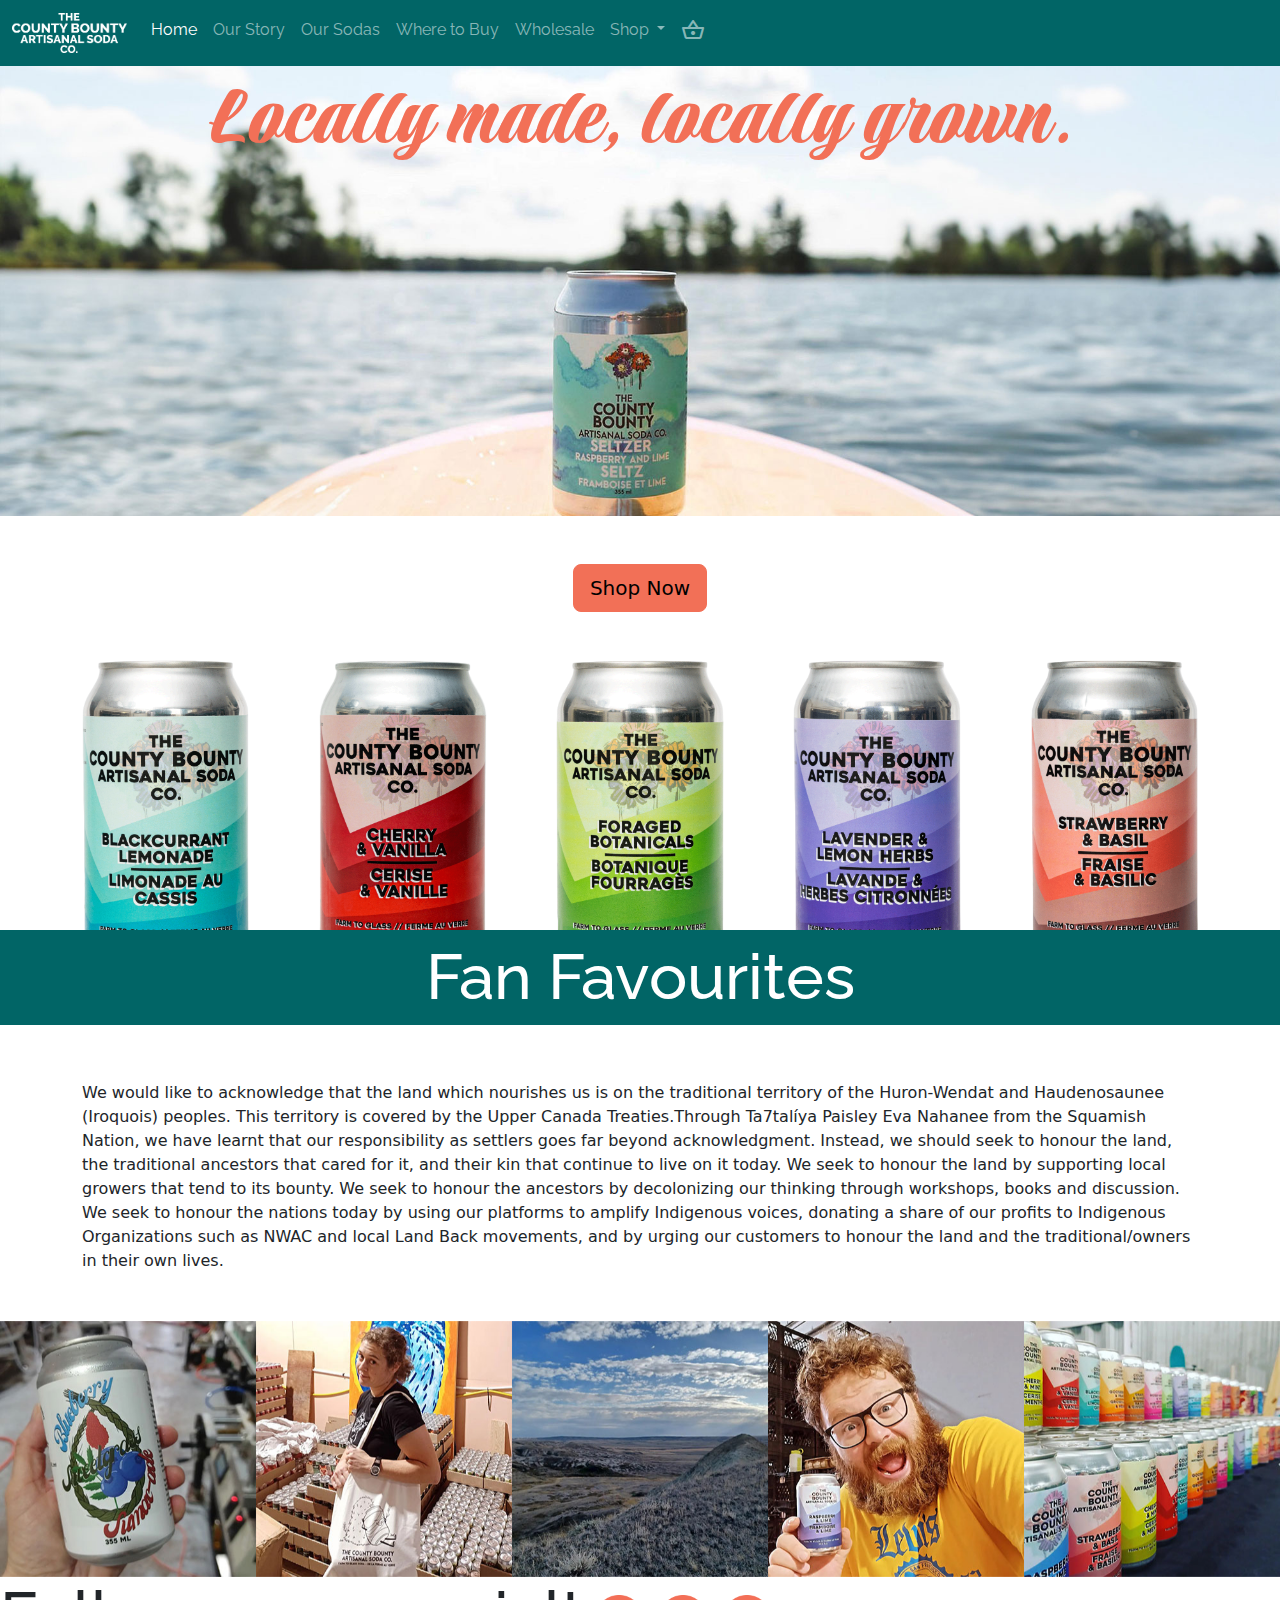
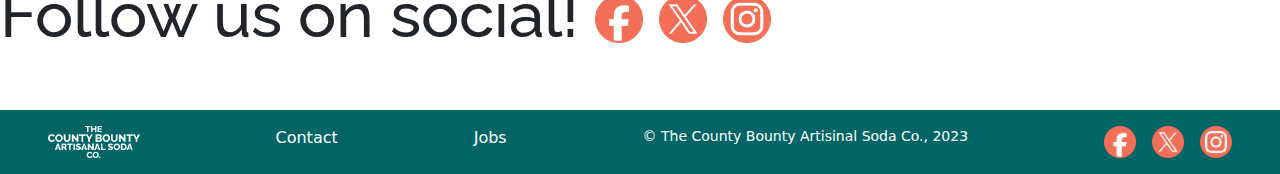
==== commit 562e3c09: "update content" ====
--- a/index.html
+++ b/index.html
@@ -7,13 +7,15 @@
     <title>Home</title>
     <link rel="stylesheet" href="css/custom.css">
     <link rel="icon" type="image/x-icon" href="/images/favicon2.ico">
+    <link href="https://fonts.googleapis.com/icon?family=Material+Icons+Outlined"
+      rel="stylesheet">
 </head>
 <body>
     <header>
         <nav class="navbar navbar-expand-lg bg-dark" data-bs-theme="dark">
             <div class="container-fluid">
               <a class="navbar-brand" href="index.html">
-                The County Bounty</a>
+                <img src="images/logo-white.png" alt=""></a>
               <button class="navbar-toggler" type="button" data-bs-toggle="collapse" data-bs-target="#navbarNavDropdown" aria-controls="navbarNavDropdown" aria-expanded="false" aria-label="Toggle navigation">
                 <span class="navbar-toggler-icon"></span>
               </button>
@@ -45,7 +47,7 @@
                     </ul>
                   </li>
                   <li class="nav-item">
-                    <a class="nav-link" href="#">Basket</a>
+                    <a class="nav-link" href="#"><span class="shopping material-icons-outlined">shopping_basket</span></a>
                   </li>
                 </ul>
               </div>
@@ -109,6 +111,19 @@
             </div>
 
     </main>
+
+    <footer>
+      <img src="images/logo-white.png" alt="The County Bounty">
+      <a href="#">Contact</a>
+      <a href="#">Jobs</a>
+      <small> &copy; The County Bounty Artisinal Soda Co., 2023</small>
+      <div id="small-icons">
+        <a href="https://www.facebook.com/profile.php?id=100064626432120" target="_blank" rel="noopener noreferrer"><img src="images/facebooklogo.png" alt="facebook"></a>
+                <a href="https://twitter.com/thecountybounty" target="_blank" rel="noopener noreferrer"><img src="images/xlogo.png" alt="x"></a>
+                <a href="https://www.instagram.com/thecountybounty/" target="_blank" rel="noopener noreferrer"><img src="images/instalogo.png" alt="instagram"></a>
+      </div>
+    </footer>
+
  <script src="node_modules/bootstrap/dist/js/bootstrap.bundle.min.js"></script>
 </body>
 </html>--- a/css/custom.css
+++ b/css/custom.css
@@ -11873,6 +11873,45 @@
   font-family: "raleway", sans-serif;
 }
 
+.navbar-brand > img {
+  height: 2em;
+}
+
+footer {
+  display: flex;
+  background-color: #016566;
+  justify-content: space-between;
+  padding: 1rem 3rem 1rem 3rem;
+  color: #fff;
+  margin-top: 3rem;
+}
+
+footer > img {
+  height: 2em;
+}
+
+footer > a {
+  text-decoration: none;
+  color: #fff;
+}
+
+footer > a:hover {
+  color: #F27057;
+}
+
+#small-icons {
+  display: flex;
+  gap: 1em;
+}
+
+#small-icons > a > img {
+  height: 2em;
+}
+
+#smal-icons > a:hover {
+  opacity: 50%;
+}
+
 #hero {
   background-image: url(../images/paddle-board.jpg);
   background-position: center center;
@@ -11908,6 +11947,8 @@
   text-align: center;
   padding: 9px;
   margin-top: -3rem;
+  z-index: 10;
+  position: relative;
 }
 
 .fan-faves {
@@ -11987,9 +12028,25 @@
   align-items: flex-end;
 }
 
-#where-to-buy {
+#map {
+  margin-top: 3em;
+}
+
+#accordionFlushExample {
   display: grid;
-  grid-template-areas: 1fr 1fr;
+  grid-template-columns: 1fr 1fr;
+  gap: 1em;
+  margin-top: 3em;
+}
+
+.accordion-body > ul {
+  list-style: none;
+  margin: 0;
+  padding: 0;
+}
+
+.accordion-body > ul > li > a {
+  text-decoration: none;
 }
 
 /*# sourceMappingURL=custom.css.map */
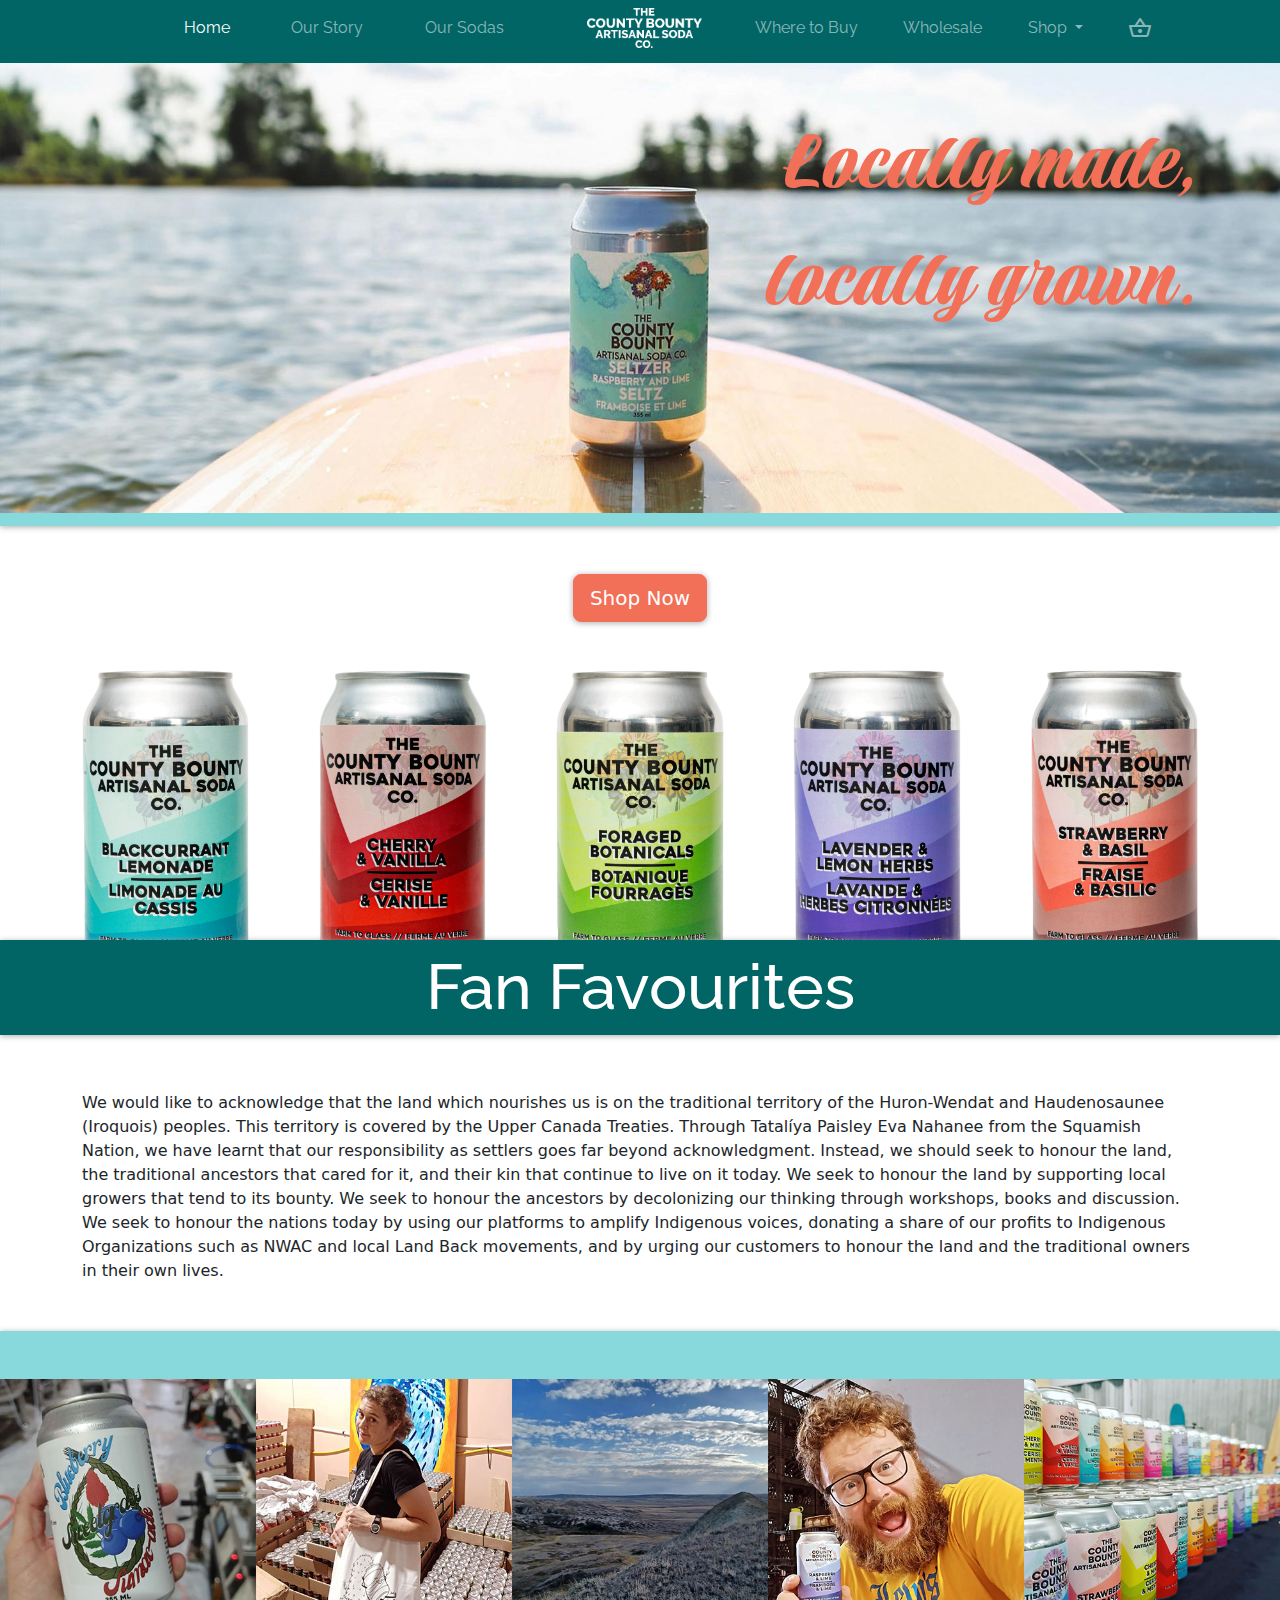
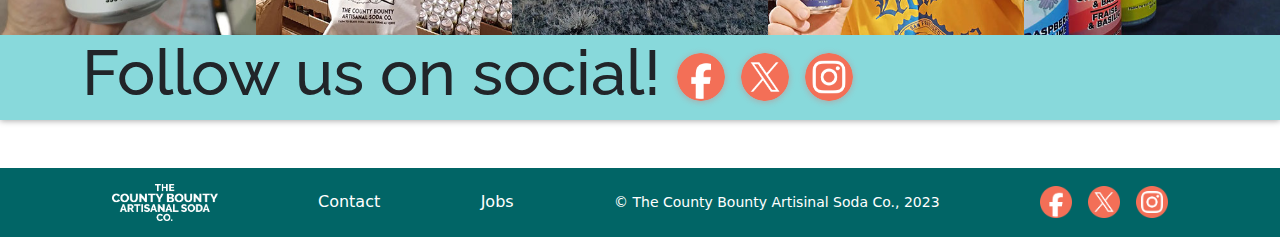
==== commit 1da71e72: "Change responsiveness of site" ====
--- a/index.html
+++ b/index.html
@@ -12,58 +12,60 @@
 </head>
 <body>
     <header>
-        <nav class="navbar navbar-expand-lg bg-dark" data-bs-theme="dark">
-            <div class="container-fluid">
-              <a class="navbar-brand" href="index.html">
-                <img src="images/logo-white.png" alt=""></a>
-              <button class="navbar-toggler" type="button" data-bs-toggle="collapse" data-bs-target="#navbarNavDropdown" aria-controls="navbarNavDropdown" aria-expanded="false" aria-label="Toggle navigation">
-                <span class="navbar-toggler-icon"></span>
-              </button>
-              <div class="collapse navbar-collapse" id="navbarNavDropdown">
-                <ul class="navbar-nav">
-                  <li class="nav-item">
-                    <a class="nav-link active" aria-current="page" href="index.html">Home</a>
-                  </li>
-                  <li class="nav-item">
-                    <a class="nav-link" href="our-story.html">Our Story</a>
-                  </li>
-                  <li class="nav-item">
-                    <a class="nav-link" href="#">Our Sodas</a>
-                  </li>
-                  <li class="nav-item">
-                    <a class="nav-link" href="where-to-buy.html">Where to Buy</a>
-                  </li>
-                  <li class="nav-item">
-                    <a class="nav-link" href="#">Wholesale</a>
-                  </li>
-                  <li class="nav-item dropdown">
-                    <a class="nav-link dropdown-toggle" href="#" role="button" data-bs-toggle="dropdown" aria-expanded="false">
-                      Shop
-                    </a>
-                    <ul class="dropdown-menu">
-                      <li><a class="dropdown-item" href="#">Shop</a></li>
-                      <li><a class="dropdown-item" href="#">Sodas</a></li>
-                      <li><a class="dropdown-item" href="#">Merch</a></li>
-                    </ul>
-                  </li>
-                  <li class="nav-item">
-                    <a class="nav-link" href="#"><span class="shopping material-icons-outlined">shopping_basket</span></a>
-                  </li>
+      <nav class="navbar navbar-expand-lg bg-dark" data-bs-theme="dark">
+        <div class="container-fluid">
+          <button class="navbar-toggler" type="button" data-bs-toggle="collapse" data-bs-target="#navbarNavDropdown" aria-controls="navbarNavDropdown" aria-expanded="false" aria-label="Toggle navigation">
+            <span class="navbar-toggler-icon"></span>
+          </button>
+          <a class="brand2 navbar-brand" href="index.html">
+            <img src="images/logo-white.png" alt=""></a>
+          <div class="collapse navbar-collapse" id="navbarNavDropdown">
+            <ul class="navbar-nav">
+              
+              <li class="nav-item ps-3">
+                <a class="nav-link active" aria-current="page" href="index.html">Home</a>
+              </li>
+              <li class="nav-item ps-3">
+                <a class="nav-link" href="our-story.html">Our Story</a>
+              </li>
+              <li class="nav-item ps-3">
+                <a class="nav-link" href="#">Our Sodas</a>
+              </li>
+              <li class="brand ps-3">
+                <a class="navbar-brand" href="index.html">
+                  <img src="images/logo-white.png" alt=""></a>
+              </li>
+              <li class="nav-item">
+                <a class="nav-link" href="where-to-buy.html">Where to Buy</a>
+              </li>
+              <li class="nav-item">
+                <a class="nav-link" href="#">Wholesale</a>
+              </li>
+              <li class="nav-item dropdown">
+                <a class="nav-link dropdown-toggle" href="#" role="button" data-bs-toggle="dropdown" aria-expanded="false">
+                  Shop
+                </a>
+                <ul class="dropdown-menu">
+                  <li><a class="dropdown-item" href="#">Shop</a></li>
+                  <li><a class="dropdown-item" href="#">Sodas</a></li>
+                  <li><a class="dropdown-item" href="#">Merch</a></li>
                 </ul>
-              </div>
-            </div>
-          </nav>
+              </li>
+              <li class="nav-item">
+                <a class="nav-link" href="#"><span class="shopping material-icons-outlined">shopping_basket</span></a>
+              </li>
+            </ul>
+          </div>
+        </div>
+      </nav>
     </header>
     <main>
         <section id="hero">
-            <div class="container">
-              <div class="d-flex justify-content-center align-items-start">
-                <!-- Change text to white and center align text -->
+            <div class="container-fluid">
+              <div class="d-flex justify-content-end align-items-start">
                   <div class="text-end text-primary">
-                    <!-- Use a display class for font for the h1 -->
-                    <h1 class="script">Locally made,
-                        locally grown.
-                    </h1>
+                    <h1 id="made" class="script pt-5 pb-0 pe-70">Locally made,</h1>
+                    <h1 id="made" class="script">locally grown.</h1>
                   </div>
                 </div>
               </div>
@@ -71,27 +73,27 @@
 
           <section>
             <div class="shop-now">
-              <button type="button" class="btn btn-primary btn-lg">Shop Now</button>
+              <button type="button" class="btn btn-primary btn-lg text-light">Shop Now</button>
             </div>
             
             <div class="fan-faves">
                 <div class="soda-faves container">
-                    <a href="#"><img src="images/soda-b-l.png" alt="blackberry lemonade"></a>
-                    <a href="#"><img src="images/soda-c-v.png" alt="blackberry lemonade"></a>
-                    <a href="#"><img src="images/soda-f-b.png" alt="blackberry lemonade"></a>
-                    <a href="#"><img src="images/soda-l-l.png" alt="blackberry lemonade"></a>
-                    <a href="#"><img src="images/soda-s-b.png" alt="blackberry lemonade"></a>
+                    <a id="b-l" href="#"><img src="images/soda-b-l.png" alt="blackberry lemonade"></a>
+                    <a id="c-v" href="#"><img src="images/soda-c-v.png" alt="blackberry lemonade"></a>
+                    <a id="f-b" href="#"><img src="images/soda-f-b.png" alt="blackberry lemonade"></a>
+                    <a id="l-l" href="#"><img src="images/soda-l-l.png" alt="blackberry lemonade"></a>
+                    <a id="s-b" href="#"><img src="images/soda-s-b.png" alt="blackberry lemonade"></a>
                  </div>
                 <h2>Fan Favourites</h2>
             </div>
           </section>
 
           <section class="container" id="acknowledgment">
-            <p>We would like to acknowledge that the land which nourishes us is on the traditional territory of the Huron-Wendat and Haudenosaunee (Iroquois) peoples. This territory is covered by the Upper Canada Treaties.Through Ta7talíya Paisley Eva Nahanee from the Squamish Nation, we have learnt that our responsibility as settlers goes far beyond acknowledgment. Instead, we should seek to honour the land, the traditional ancestors that cared for it, and their kin that continue to live on it today. We seek to honour the land by supporting local growers that tend to its bounty. We seek to honour the ancestors by decolonizing our thinking through workshops, books and discussion. We seek to honour the nations today by using our platforms to amplify Indigenous voices, donating a share of our profits to Indigenous Organizations such as NWAC and local Land Back movements, and by urging our customers to honour the land and the traditional/owners in their own lives. </p>
+            <p>We would like to acknowledge that the land which nourishes us is on the traditional territory of the Huron-Wendat and Haudenosaunee (Iroquois) peoples. This territory is covered by the Upper Canada Treaties. Through Tatalíya Paisley Eva Nahanee from the Squamish Nation, we have learnt that our responsibility as settlers goes far beyond acknowledgment. Instead, we should seek to honour the land, the traditional ancestors that cared for it, and their kin that continue to live on it today. We seek to honour the land by supporting local growers that tend to its bounty. We seek to honour the ancestors by decolonizing our thinking through workshops, books and discussion. We seek to honour the nations today by using our platforms to amplify Indigenous voices, donating a share of our profits to Indigenous Organizations such as NWAC and local Land Back movements, and by urging our customers to honour the land and the traditional owners in their own lives. </p>
           </section>
 
-          <section>
-            <div id="carouselExampleSlidesOnly" class="carousel slide" data-bs-ride="carousel">
+          <section id="social">
+            <div id="carouselExampleSlidesOnly" class="carousel slide" data-bs-ride="carousel" data-bs-interval="0" data-bs-pause="false">
                 <div class="carousel-inner">
                     <div class="carousel-item active">
                     <img src="images/socialfull.jpg" class="d-block w-100" alt="...">
@@ -101,7 +103,7 @@
                     </div>
                 </div>
             </div>
-            <div class="follow">
+            <div class="follow container">
                 <h2>
                 Follow us on social!
                 </h2>
@@ -109,6 +111,7 @@
                 <a href="https://twitter.com/thecountybounty" target="_blank" rel="noopener noreferrer"><img src="images/xlogo.png" alt="x"></a>
                 <a href="https://www.instagram.com/thecountybounty/" target="_blank" rel="noopener noreferrer"><img src="images/instalogo.png" alt="instagram"></a>
             </div>
+          </section>
 
     </main>
 
--- a/css/custom.css
+++ b/css/custom.css
@@ -37,7 +37,7 @@
   --bs-primary: #F27057;
   --bs-secondary: #F27057;
   --bs-success: #A4D882;
-  --bs-info: #59C1EF;
+  --bs-info: #88D9DB;
   --bs-warning: #FFF689;
   --bs-danger: #E5446D;
   --bs-light: #ffffff;
@@ -45,7 +45,7 @@
   --bs-primary-rgb: 242, 112, 87;
   --bs-secondary-rgb: 242, 112, 87;
   --bs-success-rgb: 164, 216, 130;
-  --bs-info-rgb: 89, 193, 239;
+  --bs-info-rgb: 136, 217, 219;
   --bs-warning-rgb: 255, 246, 137;
   --bs-danger-rgb: 229, 68, 109;
   --bs-light-rgb: 255, 255, 255;
@@ -53,7 +53,7 @@
   --bs-primary-text-emphasis: #612d23;
   --bs-secondary-text-emphasis: #612d23;
   --bs-success-text-emphasis: #425634;
-  --bs-info-text-emphasis: #244d60;
+  --bs-info-text-emphasis: #365758;
   --bs-warning-text-emphasis: #666237;
   --bs-danger-text-emphasis: #5c1b2c;
   --bs-light-text-emphasis: #495057;
@@ -61,7 +61,7 @@
   --bs-primary-bg-subtle: #fce2dd;
   --bs-secondary-bg-subtle: #fce2dd;
   --bs-success-bg-subtle: #edf7e6;
-  --bs-info-bg-subtle: #def3fc;
+  --bs-info-bg-subtle: #e7f7f8;
   --bs-warning-bg-subtle: #fffde7;
   --bs-danger-bg-subtle: #fadae2;
   --bs-light-bg-subtle: #fcfcfd;
@@ -69,7 +69,7 @@
   --bs-primary-border-subtle: #fac6bc;
   --bs-secondary-border-subtle: #fac6bc;
   --bs-success-border-subtle: #dbefcd;
-  --bs-info-border-subtle: #bde6f9;
+  --bs-info-border-subtle: #cff0f1;
   --bs-warning-border-subtle: #fffbd0;
   --bs-danger-border-subtle: #f5b4c5;
   --bs-light-border-subtle: #e9ecef;
@@ -149,7 +149,7 @@
   --bs-primary-text-emphasis: #f7a99a;
   --bs-secondary-text-emphasis: #f7a99a;
   --bs-success-text-emphasis: #c8e8b4;
-  --bs-info-text-emphasis: #9bdaf5;
+  --bs-info-text-emphasis: #b8e8e9;
   --bs-warning-text-emphasis: #fffab8;
   --bs-danger-text-emphasis: #ef8fa7;
   --bs-light-text-emphasis: #f8f9fa;
@@ -157,7 +157,7 @@
   --bs-primary-bg-subtle: #301611;
   --bs-secondary-bg-subtle: #301611;
   --bs-success-bg-subtle: #212b1a;
-  --bs-info-bg-subtle: #122730;
+  --bs-info-bg-subtle: #1b2b2c;
   --bs-warning-bg-subtle: #33311b;
   --bs-danger-bg-subtle: #2e0e16;
   --bs-light-bg-subtle: #343a40;
@@ -165,7 +165,7 @@
   --bs-primary-border-subtle: #914334;
   --bs-secondary-border-subtle: #914334;
   --bs-success-border-subtle: #62824e;
-  --bs-info-border-subtle: #35748f;
+  --bs-info-border-subtle: #528283;
   --bs-warning-border-subtle: #999452;
   --bs-danger-border-subtle: #892941;
   --bs-light-border-subtle: #495057;
@@ -1983,13 +1983,13 @@
 
 .table-info {
   --bs-table-color: #000;
-  --bs-table-bg: #def3fc;
-  --bs-table-border-color: #b2c2ca;
-  --bs-table-striped-bg: #d3e7ef;
+  --bs-table-bg: #e7f7f8;
+  --bs-table-border-color: #b9c6c6;
+  --bs-table-striped-bg: #dbebec;
   --bs-table-striped-color: #000;
-  --bs-table-active-bg: #c8dbe3;
+  --bs-table-active-bg: #d0dedf;
   --bs-table-active-color: #000;
-  --bs-table-hover-bg: #cde1e9;
+  --bs-table-hover-bg: #d6e4e5;
   --bs-table-hover-color: #000;
   color: var(--bs-table-color);
   border-color: var(--bs-table-border-color);
@@ -3027,19 +3027,19 @@
 
 .btn-info {
   --bs-btn-color: #000;
-  --bs-btn-bg: #59C1EF;
-  --bs-btn-border-color: #59C1EF;
+  --bs-btn-bg: #88D9DB;
+  --bs-btn-border-color: #88D9DB;
   --bs-btn-hover-color: #000;
-  --bs-btn-hover-bg: #72caf1;
-  --bs-btn-hover-border-color: #6ac7f1;
-  --bs-btn-focus-shadow-rgb: 76, 164, 203;
+  --bs-btn-hover-bg: #9adfe0;
+  --bs-btn-hover-border-color: #94dddf;
+  --bs-btn-focus-shadow-rgb: 116, 184, 186;
   --bs-btn-active-color: #000;
-  --bs-btn-active-bg: #7acdf2;
-  --bs-btn-active-border-color: #6ac7f1;
+  --bs-btn-active-bg: #a0e1e2;
+  --bs-btn-active-border-color: #94dddf;
   --bs-btn-active-shadow: inset 0 3px 5px rgba(0, 0, 0, 0.125);
   --bs-btn-disabled-color: #000;
-  --bs-btn-disabled-bg: #59C1EF;
-  --bs-btn-disabled-border-color: #59C1EF;
+  --bs-btn-disabled-bg: #88D9DB;
+  --bs-btn-disabled-border-color: #88D9DB;
 }
 
 .btn-warning {
@@ -3162,19 +3162,19 @@
 }
 
 .btn-outline-info {
-  --bs-btn-color: #59C1EF;
-  --bs-btn-border-color: #59C1EF;
+  --bs-btn-color: #88D9DB;
+  --bs-btn-border-color: #88D9DB;
   --bs-btn-hover-color: #000;
-  --bs-btn-hover-bg: #59C1EF;
-  --bs-btn-hover-border-color: #59C1EF;
-  --bs-btn-focus-shadow-rgb: 89, 193, 239;
+  --bs-btn-hover-bg: #88D9DB;
+  --bs-btn-hover-border-color: #88D9DB;
+  --bs-btn-focus-shadow-rgb: 136, 217, 219;
   --bs-btn-active-color: #000;
-  --bs-btn-active-bg: #59C1EF;
-  --bs-btn-active-border-color: #59C1EF;
+  --bs-btn-active-bg: #88D9DB;
+  --bs-btn-active-border-color: #88D9DB;
   --bs-btn-active-shadow: inset 0 3px 5px rgba(0, 0, 0, 0.125);
-  --bs-btn-disabled-color: #59C1EF;
+  --bs-btn-disabled-color: #88D9DB;
   --bs-btn-disabled-bg: transparent;
-  --bs-btn-disabled-border-color: #59C1EF;
+  --bs-btn-disabled-border-color: #88D9DB;
   --bs-gradient: none;
 }
 
@@ -6840,8 +6840,8 @@
   text-decoration-color: RGBA(var(--bs-info-rgb), var(--bs-link-underline-opacity, 1)) !important;
 }
 .link-info:hover, .link-info:focus {
-  color: RGBA(122, 205, 242, var(--bs-link-opacity, 1)) !important;
-  text-decoration-color: RGBA(122, 205, 242, var(--bs-link-underline-opacity, 1)) !important;
+  color: RGBA(160, 225, 226, var(--bs-link-opacity, 1)) !important;
+  text-decoration-color: RGBA(160, 225, 226, var(--bs-link-underline-opacity, 1)) !important;
 }
 
 .link-warning {
@@ -11875,8 +11875,37 @@
 
 .navbar-brand > img {
   height: 2em;
-}
-
+  padding-left: 30px;
+}
+
+.navbar-expand-lg .navbar-collapse {
+  justify-content: center;
+}
+
+.navbar-nav {
+  max-width: 1000px;
+  width: 100%;
+  justify-content: space-between;
+  margin-left: 40px;
+}
+
+.navbar-nav > li > a:hover {
+  color: #F27057;
+}
+
+@media (max-width: 1000px) {
+  .navbar-nav > li {
+    padding-left: 1rem;
+  }
+  .brand {
+    display: none;
+  }
+}
+@media (min-width: 1000px) {
+  .brand2 {
+    display: none;
+  }
+}
 footer {
   display: flex;
   background-color: #016566;
@@ -11884,10 +11913,14 @@
   padding: 1rem 3rem 1rem 3rem;
   color: #fff;
   margin-top: 3rem;
+  padding-left: 7rem;
+  padding-right: 7rem;
+  align-items: center;
 }
 
 footer > img {
-  height: 2em;
+  height: 10%;
+  width: 10%;
 }
 
 footer > a {
@@ -11908,8 +11941,8 @@
   height: 2em;
 }
 
-#smal-icons > a:hover {
-  opacity: 50%;
+#small-icons a:hover {
+  opacity: 80%;
 }
 
 #hero {
@@ -11917,6 +11950,17 @@
   background-position: center center;
   background-size: cover;
   background-repeat: no-repeat;
+  border-bottom: 10pt;
+  border-style: solid;
+  border-color: #88D9DB;
+  border-top: 0pt;
+  border-left: 0pt;
+  border-right: 0pt;
+  box-shadow: 0px 1px 6px #ababab;
+}
+
+#made {
+  padding-right: 70px;
 }
 
 #hero .d-flex {
@@ -11928,6 +11972,10 @@
   align-items: center;
   justify-content: center;
   margin-top: 3em;
+}
+
+.shop-now > button {
+  box-shadow: 0px 1px 6px #ababab;
 }
 
 .soda-faves {
@@ -11949,6 +11997,7 @@
   margin-top: -3rem;
   z-index: 10;
   position: relative;
+  box-shadow: 0px 1px 6px #ababab;
 }
 
 .fan-faves {
@@ -11966,9 +12015,29 @@
   transition-duration: 100ms;
 }
 
+@media (max-width: 1000px) {
+  #s-b, #l-l {
+    display: none;
+  }
+  .soda-faves > a {
+    width: 25%;
+  }
+  footer {
+    flex-direction: column;
+    justify-content: space-between;
+  }
+  footer > img {
+    height: 25%;
+    width: 25%;
+  }
+}
 #acknowledgment {
   margin-top: 3em;
   margin-bottom: 3em;
+}
+
+.carousel-item {
+  transition: transform 30s linear;
 }
 
 .follow {
@@ -11983,53 +12052,108 @@
 
 .follow > a > img {
   width: 3em;
+  box-shadow: 0px 1px 6px #ababab;
+  border-radius: 50%;
 }
 
 .follow > a:hover {
-  opacity: 50%;
-}
-
-#hero-wtb {
-  background-image: url(../images/banner-where-to-buy.jpg);
-  background-position: center center;
+  opacity: 80%;
+}
+
+#social {
+  background-color: #88D9DB;
+  padding-top: 3rem;
+  box-shadow: 0px 1px 6px #ababab;
+}
+
+#hero-au {
+  background-image: url(../images/about-us-banner.jpg);
+  background-position: center left;
   background-size: cover;
   background-repeat: no-repeat;
   margin: 0;
   padding: 0;
   height: 20em;
+  border-bottom: 10pt;
+  border-style: solid;
+  border-color: #88D9DB;
+  border-top: 0pt;
+  border-left: 0pt;
+  border-right: 0pt;
+  box-shadow: 0px 1px 6px #ababab;
+}
+
+#heroaboutus > img {
+  width: 100%;
+  height: 100%;
+  margin-bottom: 1em;
+}
+
+#hero-wtb {
+  background-image: url(../images/banner-where-to-buy.jpg);
+  background-position: center left;
+  background-size: cover;
+  background-repeat: no-repeat;
+  margin: 0;
+  padding: 0;
+  height: 20em;
+  box-shadow: 0px 1px 6px #ababab;
 }
 
 #hero-wtb > img {
   width: auto;
 }
 
-#our-story {
-  display: flex;
-  gap: 1em;
+blockquote:before {
+  color: #F27057;
+  content: open-quote;
+  font-size: 3em;
+  font-family: praise, serif;
+  line-height: 0;
+  margin-right: 0.25em;
+  vertical-align: -0.4em;
+}
+
+blockquote {
+  quotes: "“" "”" "‘" "’";
+  margin-right: 70px;
+  line-height: 1.5em;
 }
 
 #our-story > img {
   width: 50%;
-}
-
-.our-values {
-  display: flex;
-  flex-direction: row-reverse;
-  gap: 1em;
-}
-
-.our-values > img {
+  height: 50%;
+}
+
+.values-image {
   width: 50%;
-}
-
-#values > h2, #values > .h2 {
-  display: flex;
-  width: 50%;
-  align-items: flex-end;
-}
-
+  height: 50%;
+  align-self: center;
+}
+
+@media (max-width: 1000px) {
+  .abou .values-image {
+    object-fit: cover;
+    align-self: center;
+  }
+  #values {
+    display: flex;
+    flex-direction: column-reverse;
+    align-items: center;
+  }
+  #our-story {
+    display: flex;
+    flex-direction: column;
+    align-items: center;
+  }
+}
 #map {
   margin-top: 3em;
+}
+
+#find-retailer > h3, #find-retailer > .h3 {
+  text-align: center;
+  padding-top: 1rem;
 }
 
 #accordionFlushExample {
@@ -12039,6 +12163,11 @@
   margin-top: 3em;
 }
 
+@media (max-width: 1000px) {
+  #accordionFlushExample {
+    grid-template-columns: 1fr;
+  }
+}
 .accordion-body > ul {
   list-style: none;
   margin: 0;
@@ -12049,4 +12178,34 @@
   text-decoration: none;
 }
 
+#become-retailer > h4, #become-retailer > .h4 {
+  text-align: center;
+}
+
+#become-retailer {
+  padding-top: 1rem;
+  background-color: #88D9DB;
+  padding-top: 2rem;
+  padding-bottom: 2rem;
+  margin-top: 1rem;
+}
+
+#retailer-button {
+  display: flex;
+  align-items: center;
+  justify-content: center;
+  margin-top: 1rem;
+}
+
+#hero-au {
+  display: flex;
+  align-items: flex-end;
+  justify-content: flex-end;
+}
+
+#hero-au h4, #hero-au .h4 {
+  color: white;
+  text-align: right;
+}
+
 /*# sourceMappingURL=custom.css.map */
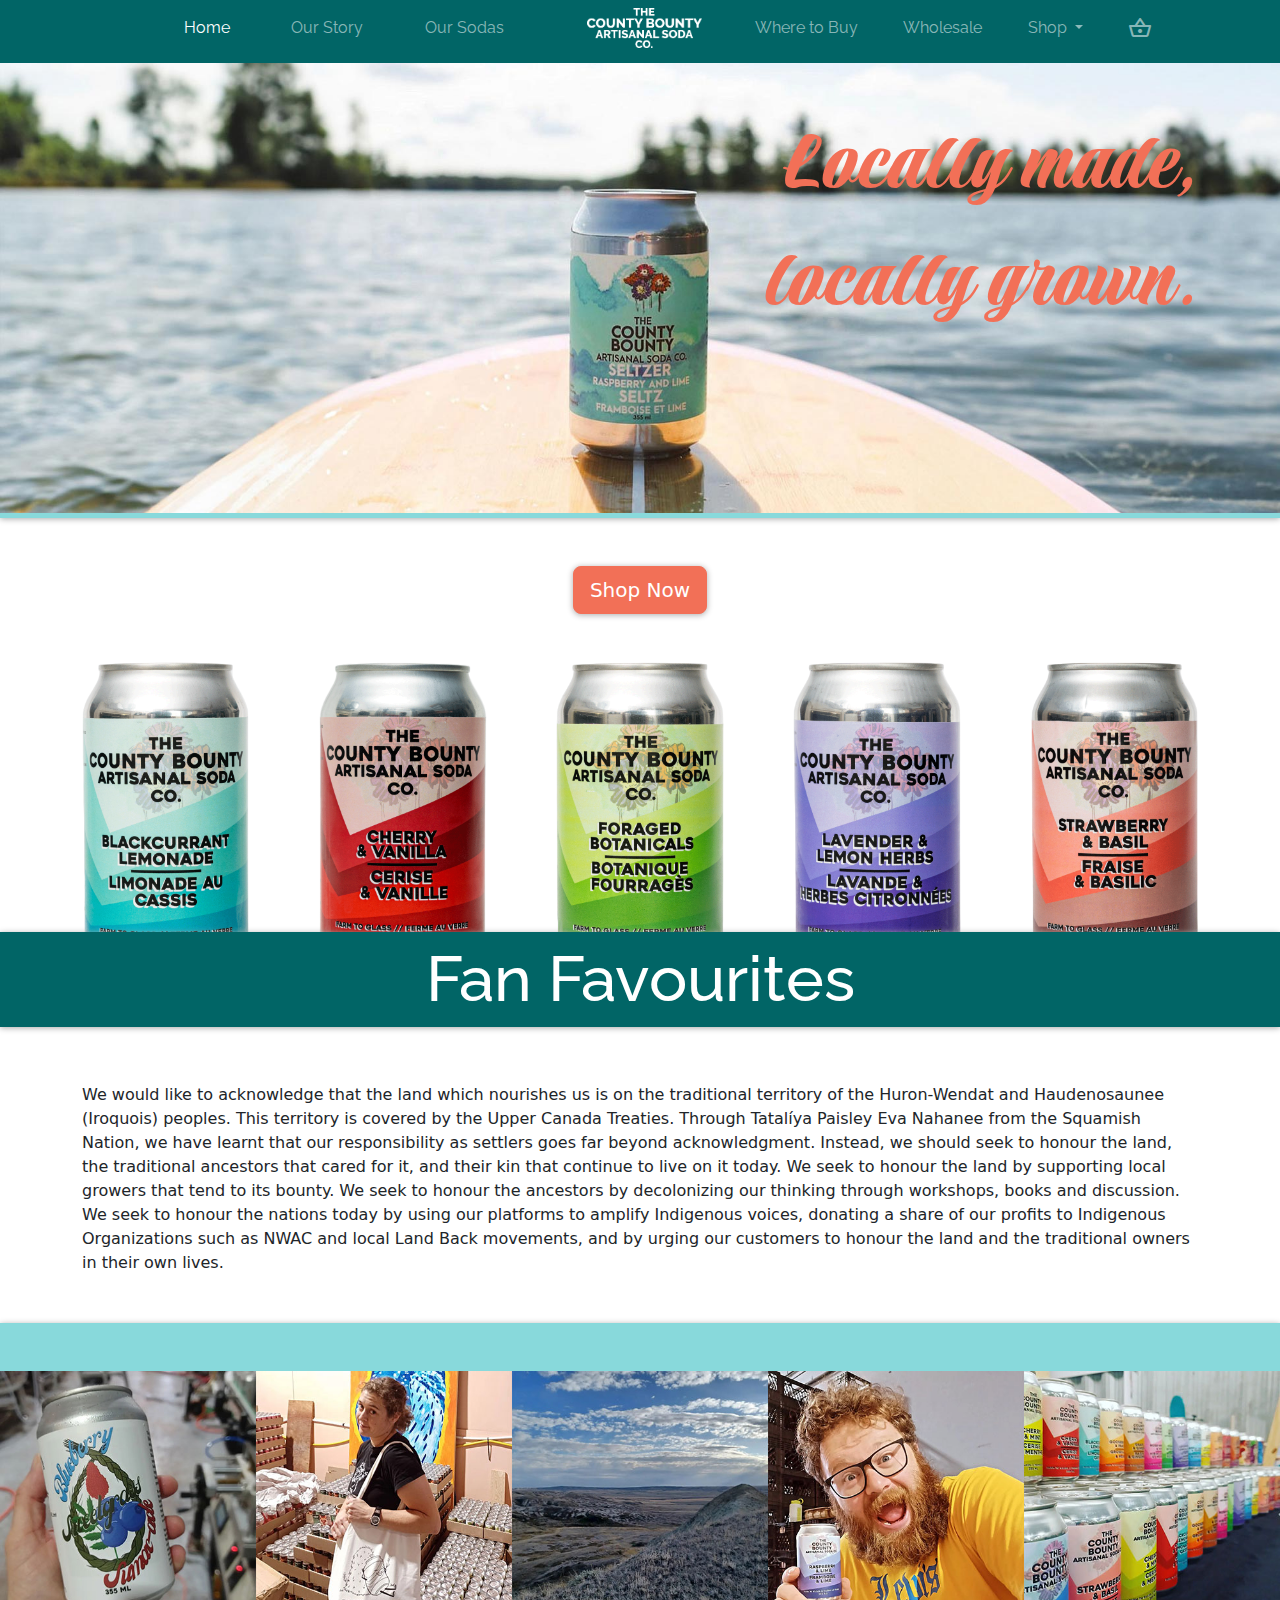
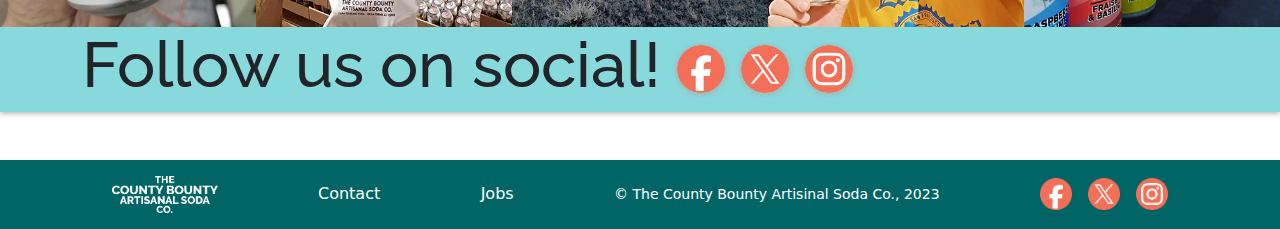
==== commit fb875d2e: "altered placement of js link" ====
--- a/index.html
+++ b/index.html
@@ -10,6 +10,7 @@
     <link href="https://fonts.googleapis.com/icon?family=Material+Icons+Outlined"
       rel="stylesheet">
 </head>
+<script src="node_modules/bootstrap/dist/js/bootstrap.bundle.min.js"></script>
 <body>
     <header>
       <nav class="navbar navbar-expand-lg bg-dark" data-bs-theme="dark">
@@ -61,7 +62,7 @@
     </header>
     <main>
         <section id="hero">
-            <div class="container-fluid">
+            <div class="container-fluid border-bottom border-info border-5">
               <div class="d-flex justify-content-end align-items-start">
                   <div class="text-end text-primary">
                     <h1 id="made" class="script pt-5 pb-0 pe-70">Locally made,</h1>
@@ -96,10 +97,10 @@
             <div id="carouselExampleSlidesOnly" class="carousel slide" data-bs-ride="carousel" data-bs-interval="0" data-bs-pause="false">
                 <div class="carousel-inner">
                     <div class="carousel-item active">
-                    <img src="images/socialfull.jpg" class="d-block w-100" alt="...">
+                    <img src="images/socialfull.jpg" class="d-block w-100" alt="images from the county bounty social media">
                     </div>
                     <div class="carousel-item">
-                    <img src="images/socialfull.jpg" class="d-block w-100" alt="...">
+                    <img src="images/socialfull.jpg" class="d-block w-100" alt="images from the county bounty social media">
                     </div>
                 </div>
             </div>
@@ -126,7 +127,5 @@
                 <a href="https://www.instagram.com/thecountybounty/" target="_blank" rel="noopener noreferrer"><img src="images/instalogo.png" alt="instagram"></a>
       </div>
     </footer>
-
- <script src="node_modules/bootstrap/dist/js/bootstrap.bundle.min.js"></script>
 </body>
 </html>--- a/css/custom.css
+++ b/css/custom.css
@@ -11911,7 +11911,7 @@
   background-color: #016566;
   justify-content: space-between;
   padding: 1rem 3rem 1rem 3rem;
-  color: #fff;
+  color: #ffffff;
   margin-top: 3rem;
   padding-left: 7rem;
   padding-right: 7rem;
@@ -11925,7 +11925,7 @@
 
 footer > a {
   text-decoration: none;
-  color: #fff;
+  color: #ffffff;
 }
 
 footer > a:hover {
@@ -11950,12 +11950,6 @@
   background-position: center center;
   background-size: cover;
   background-repeat: no-repeat;
-  border-bottom: 10pt;
-  border-style: solid;
-  border-color: #88D9DB;
-  border-top: 0pt;
-  border-left: 0pt;
-  border-right: 0pt;
   box-shadow: 0px 1px 6px #ababab;
 }
 
@@ -12074,12 +12068,6 @@
   margin: 0;
   padding: 0;
   height: 20em;
-  border-bottom: 10pt;
-  border-style: solid;
-  border-color: #88D9DB;
-  border-top: 0pt;
-  border-left: 0pt;
-  border-right: 0pt;
   box-shadow: 0px 1px 6px #ababab;
 }
 
@@ -12100,10 +12088,6 @@
   box-shadow: 0px 1px 6px #ababab;
 }
 
-#hero-wtb > img {
-  width: auto;
-}
-
 blockquote:before {
   color: #F27057;
   content: open-quote;
@@ -12115,7 +12099,7 @@
 }
 
 blockquote {
-  quotes: "“" "”" "‘" "’";
+  quotes: "“";
   margin-right: 70px;
   line-height: 1.5em;
 }
@@ -12132,7 +12116,7 @@
 }
 
 @media (max-width: 1000px) {
-  .abou .values-image {
+  .values-image {
     object-fit: cover;
     align-self: center;
   }
@@ -12149,11 +12133,6 @@
 }
 #map {
   margin-top: 3em;
-}
-
-#find-retailer > h3, #find-retailer > .h3 {
-  text-align: center;
-  padding-top: 1rem;
 }
 
 #accordionFlushExample {
@@ -12176,10 +12155,6 @@
 
 .accordion-body > ul > li > a {
   text-decoration: none;
-}
-
-#become-retailer > h4, #become-retailer > .h4 {
-  text-align: center;
 }
 
 #become-retailer {
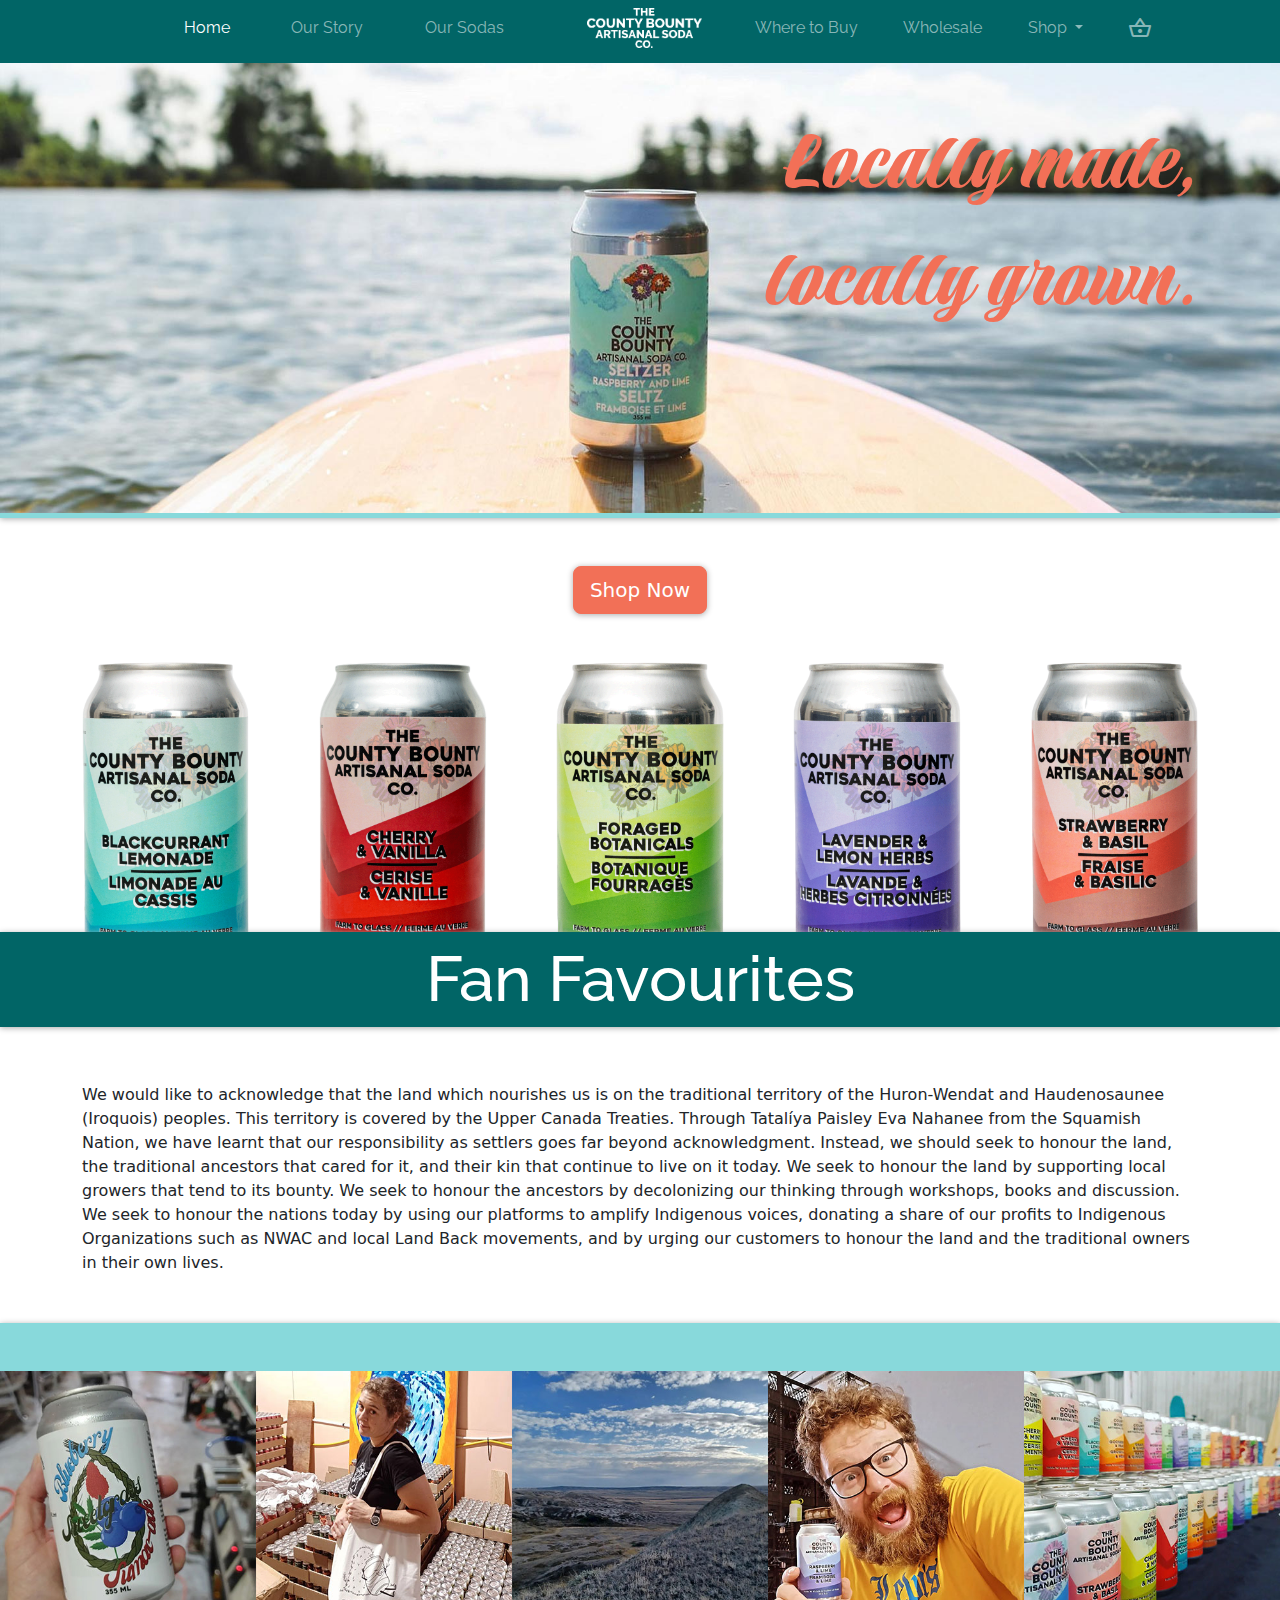
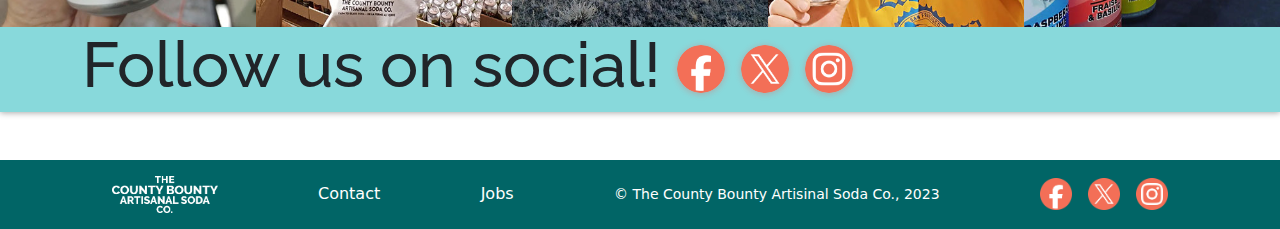
==== commit 006624bc: "changed back js link" ====
--- a/index.html
+++ b/index.html
@@ -10,7 +10,7 @@
     <link href="https://fonts.googleapis.com/icon?family=Material+Icons+Outlined"
       rel="stylesheet">
 </head>
-<script src="node_modules/bootstrap/dist/js/bootstrap.bundle.min.js"></script>
+
 <body>
     <header>
       <nav class="navbar navbar-expand-lg bg-dark" data-bs-theme="dark">
@@ -127,5 +127,6 @@
                 <a href="https://www.instagram.com/thecountybounty/" target="_blank" rel="noopener noreferrer"><img src="images/instalogo.png" alt="instagram"></a>
       </div>
     </footer>
+    <script src="node_modules/bootstrap/dist/js/bootstrap.bundle.min.js"></script>
 </body>
 </html>